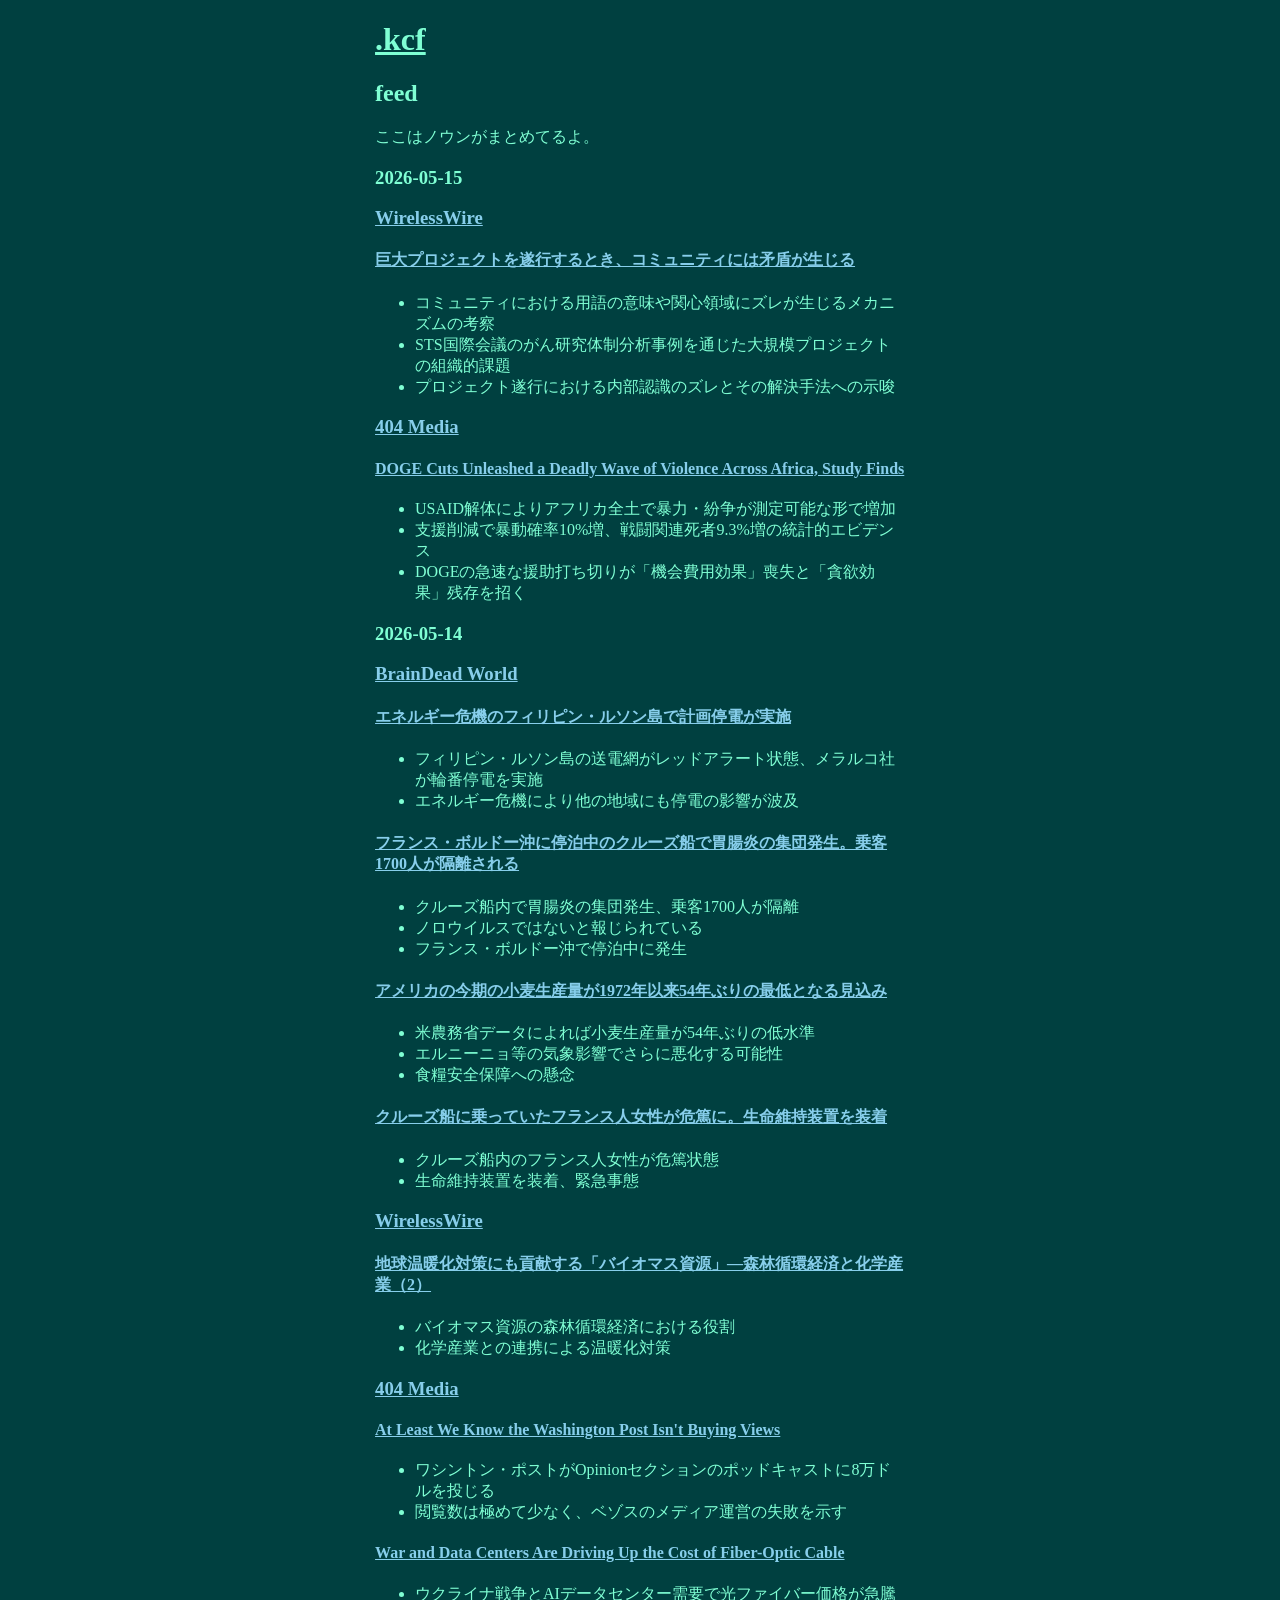
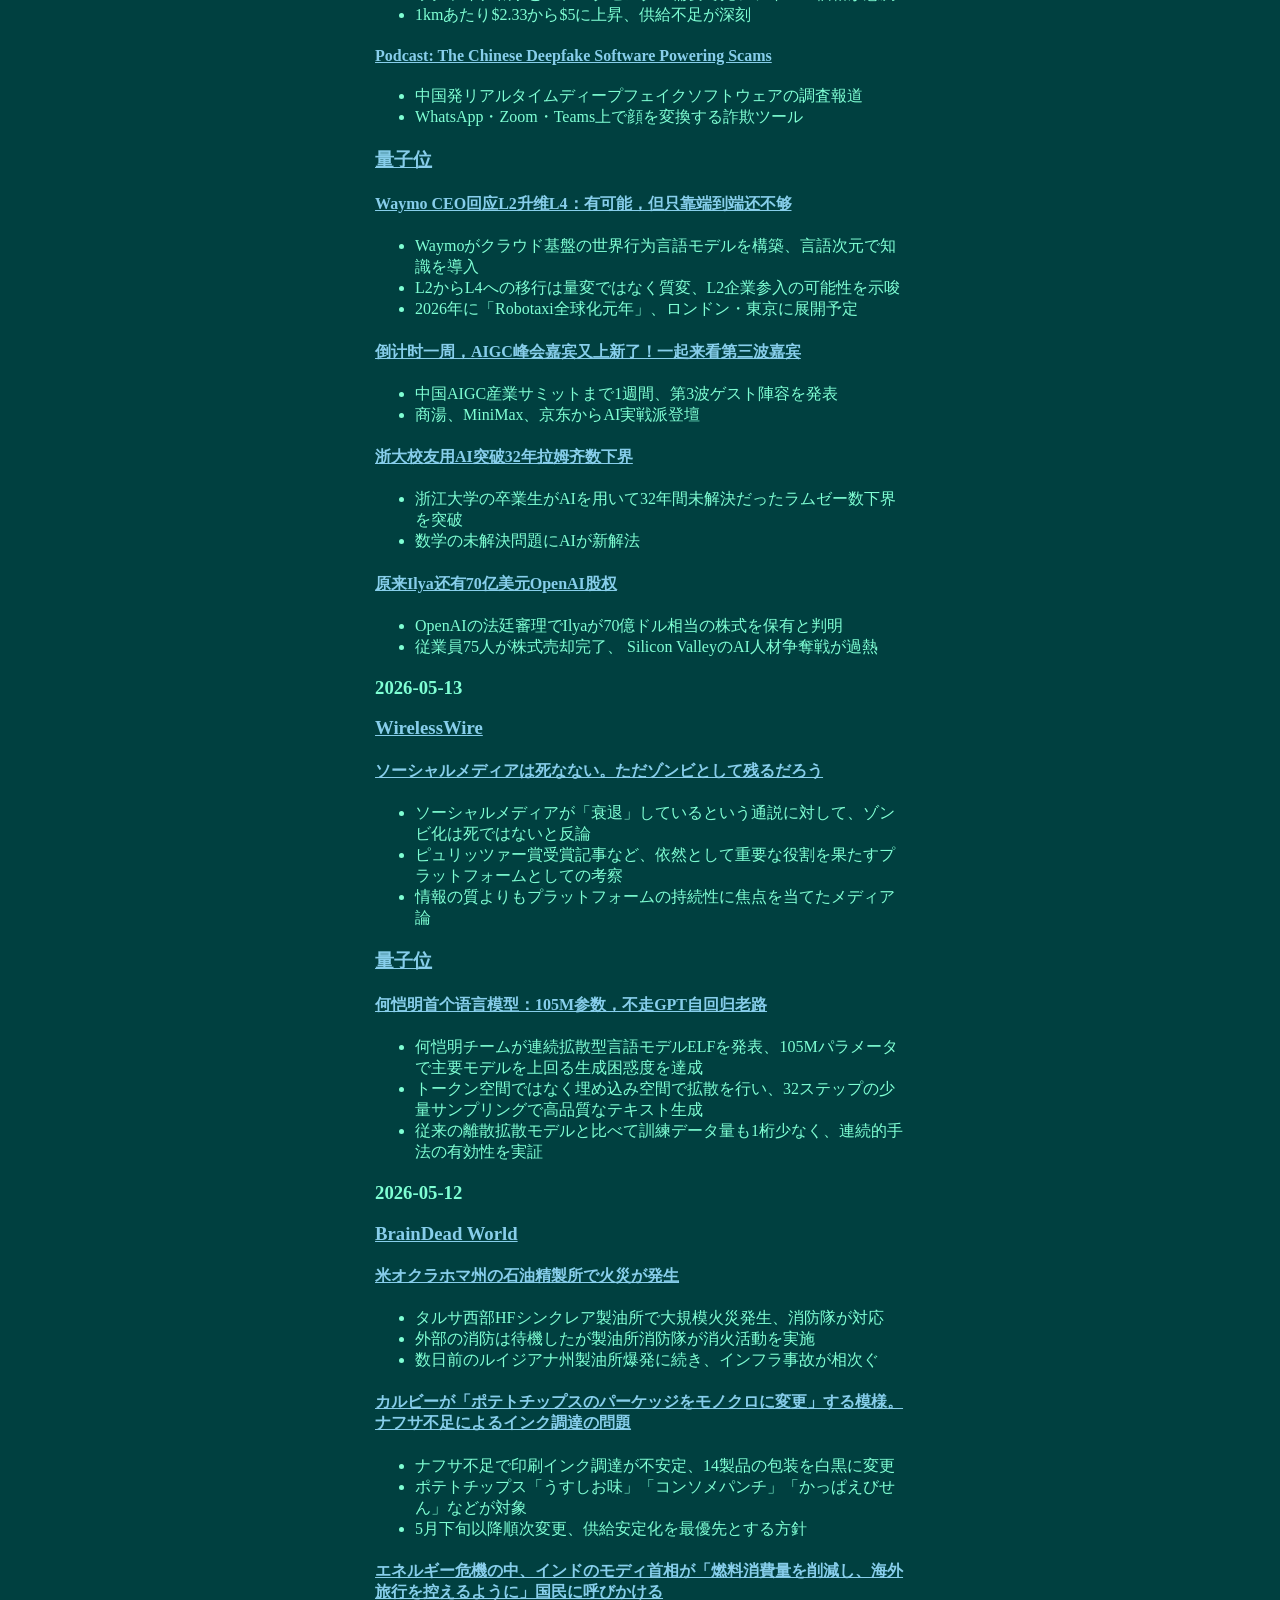
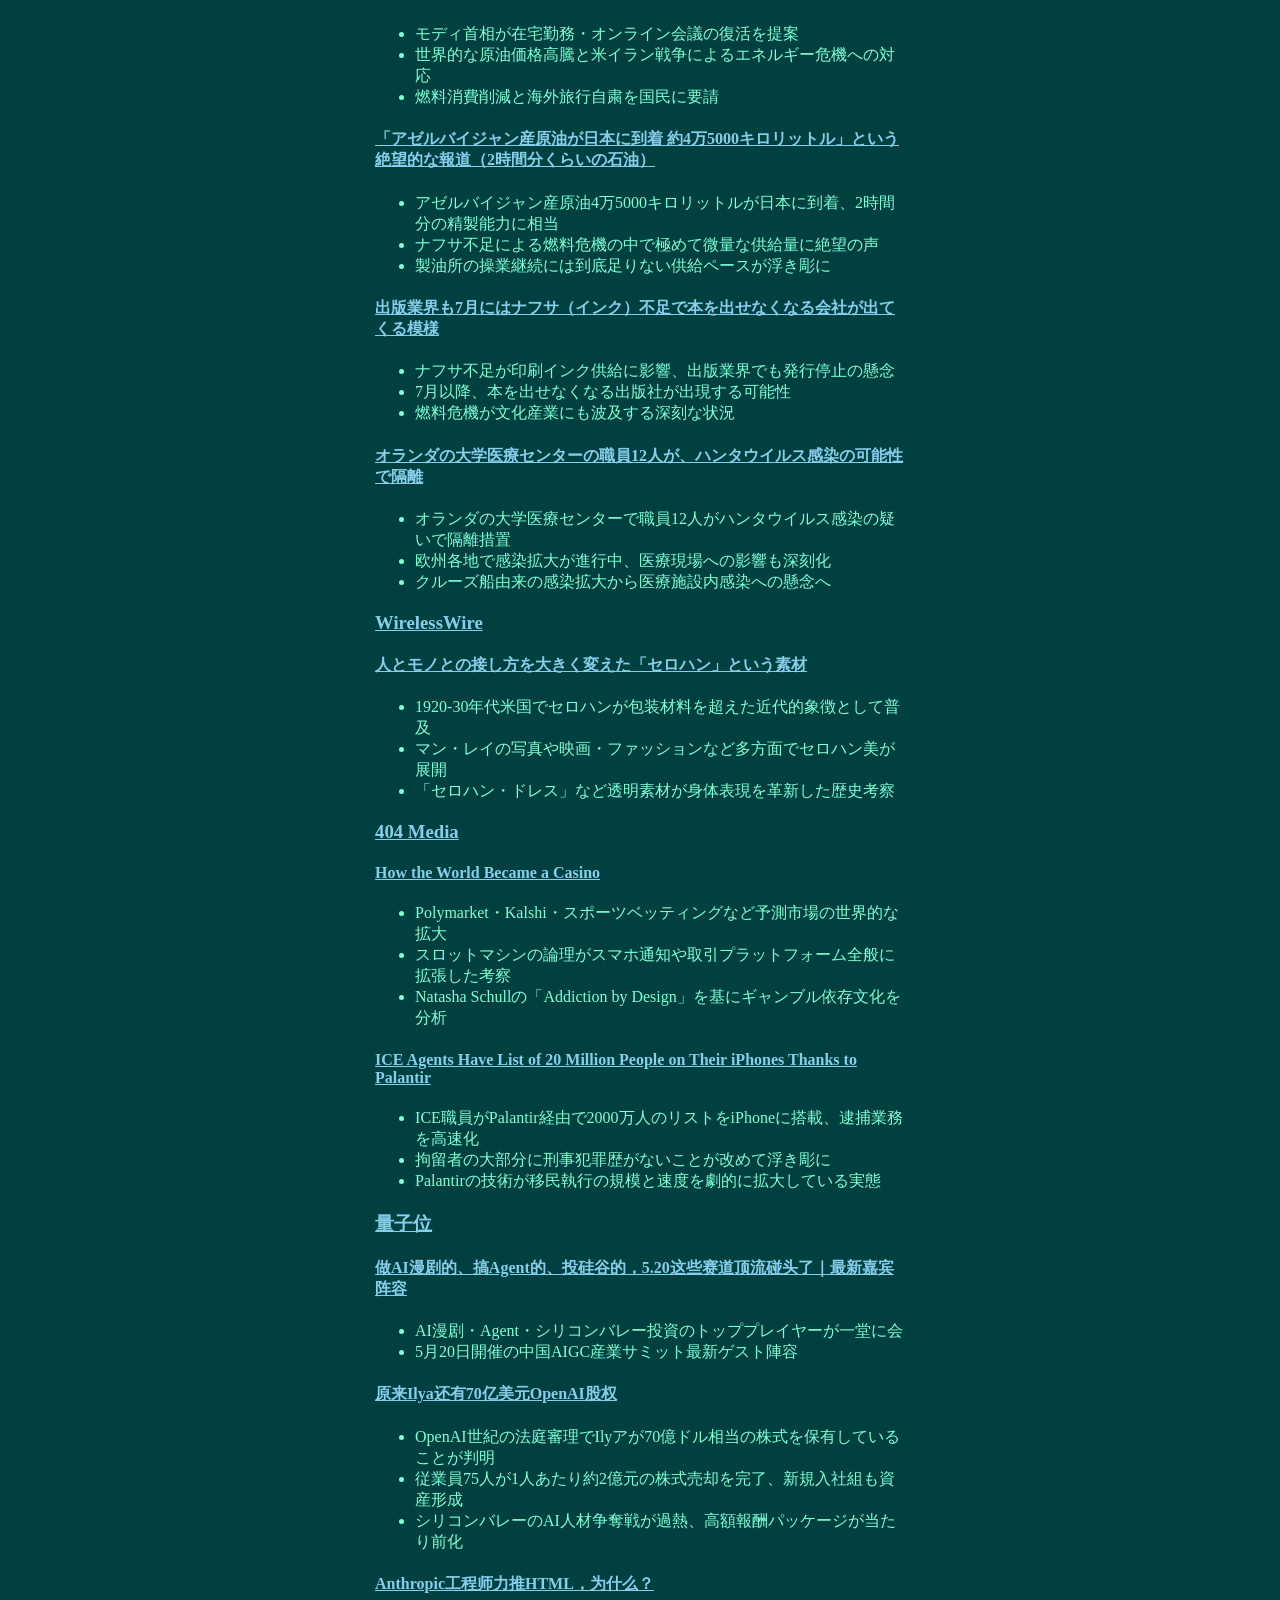
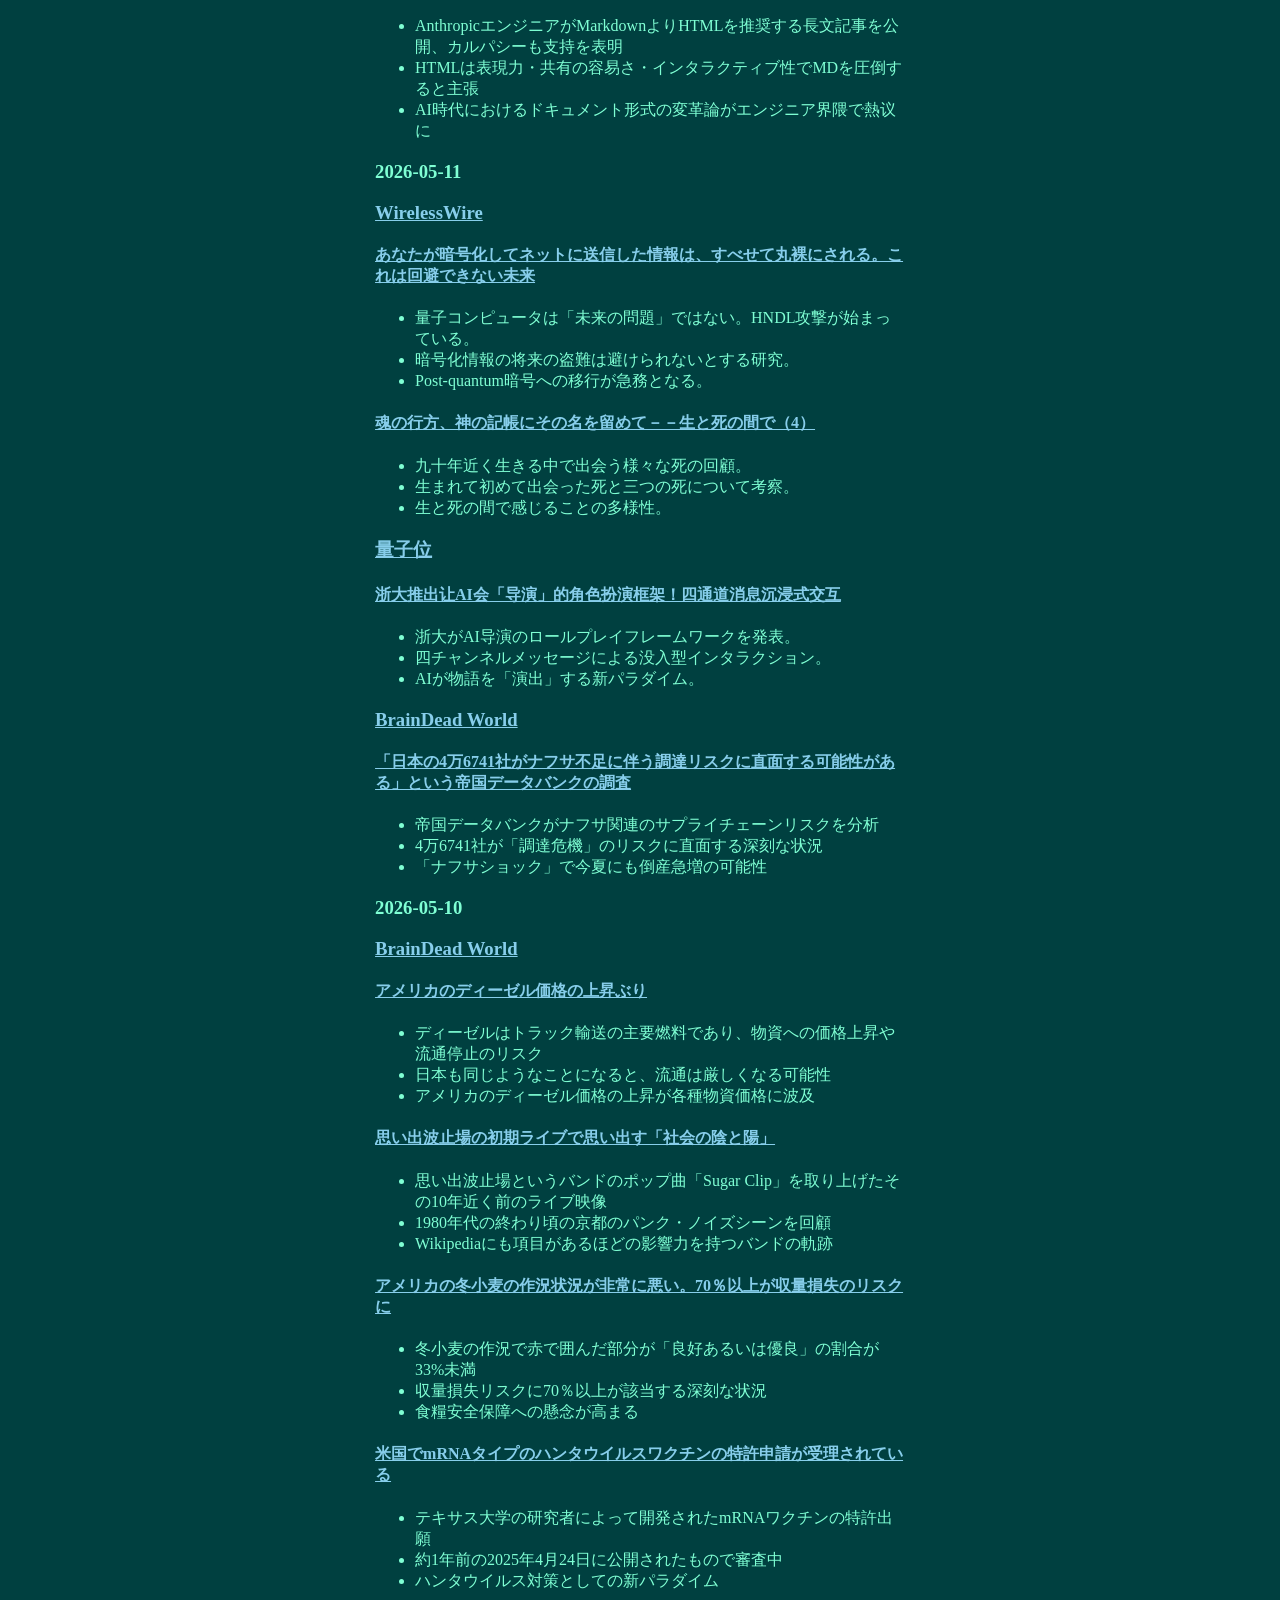
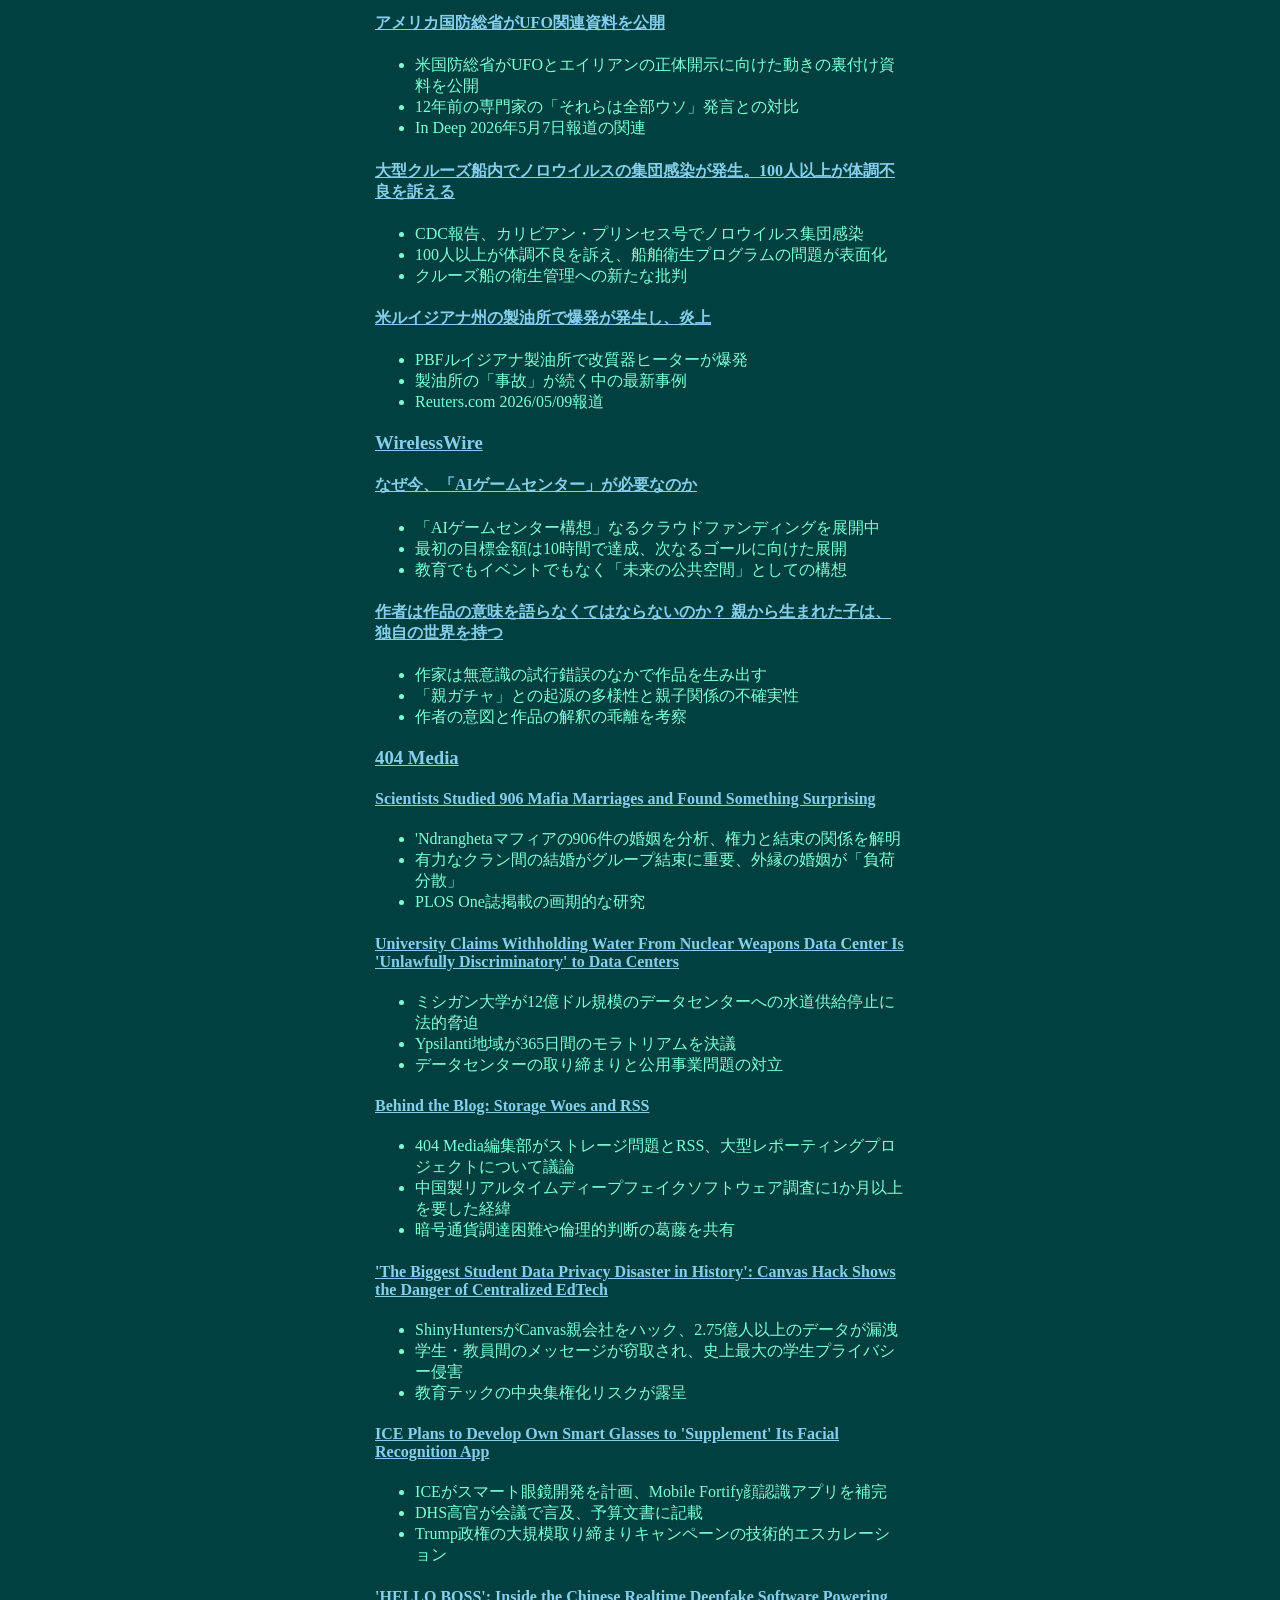
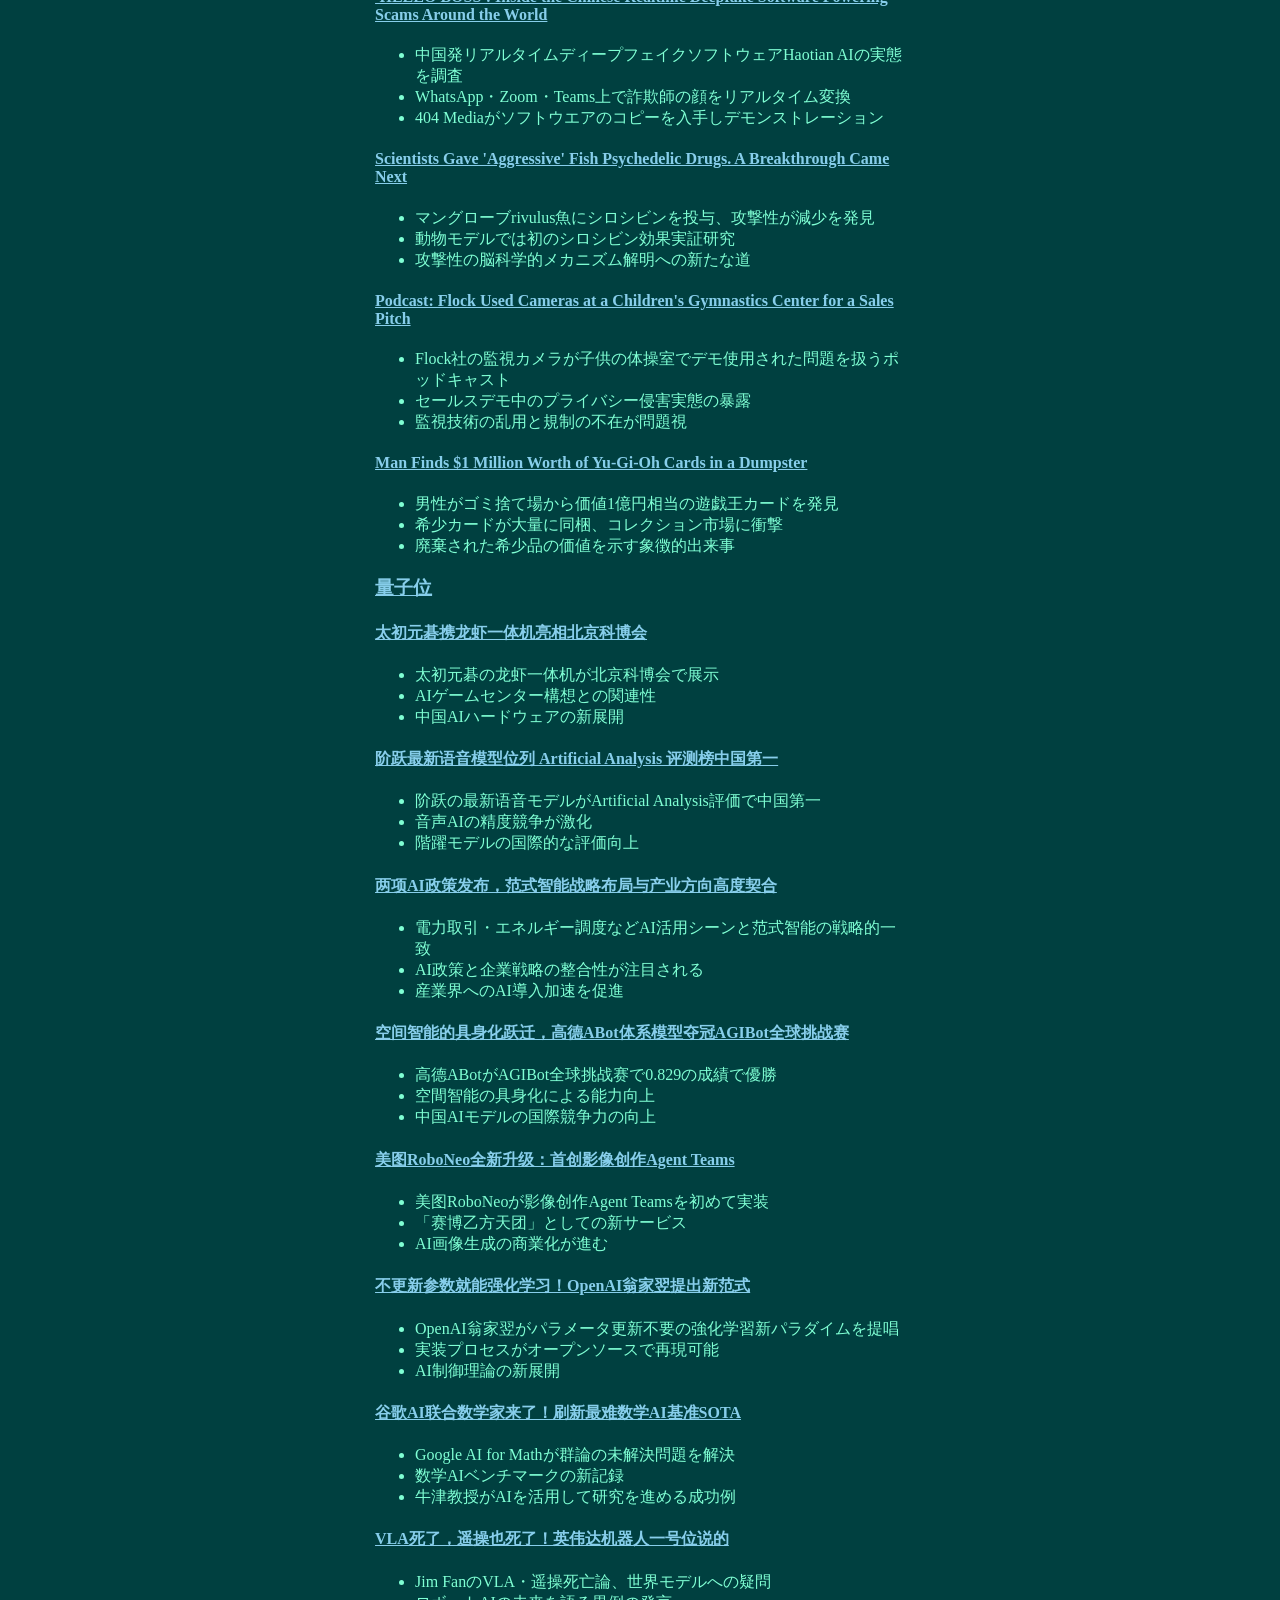
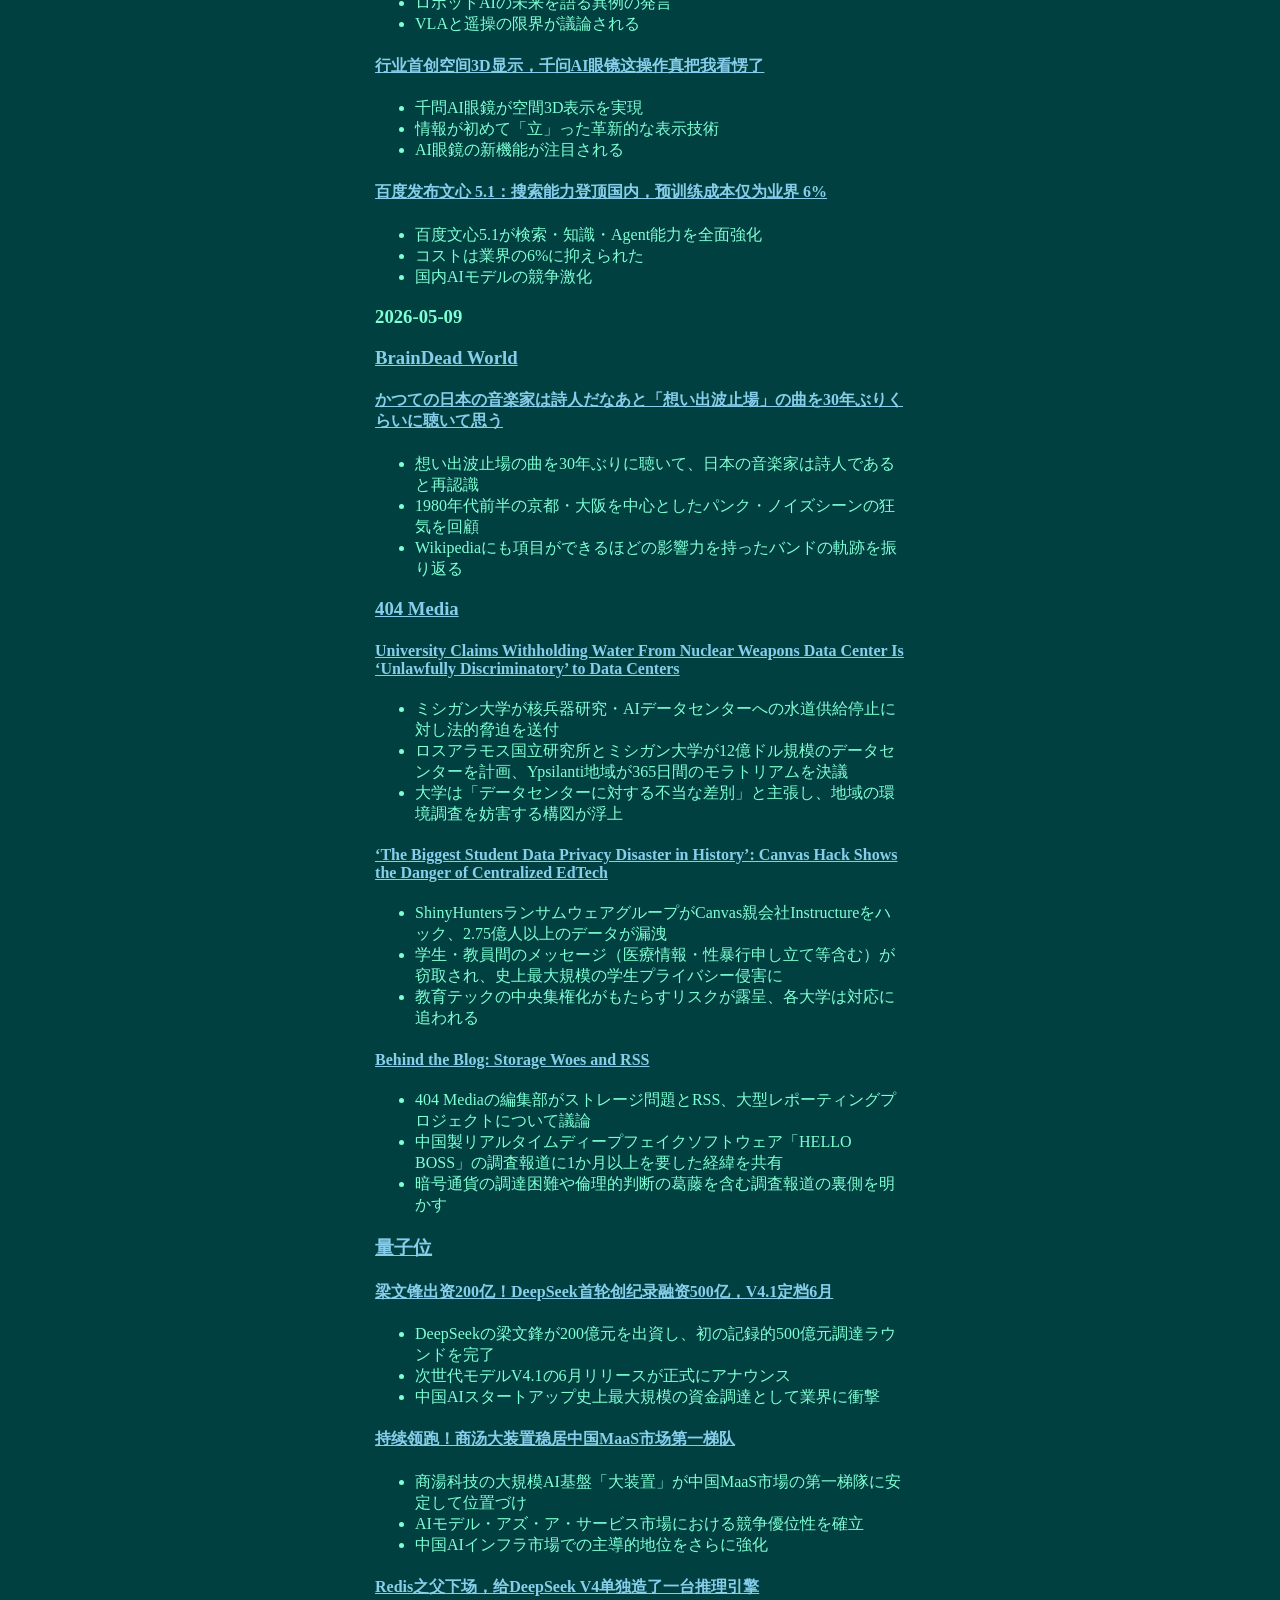
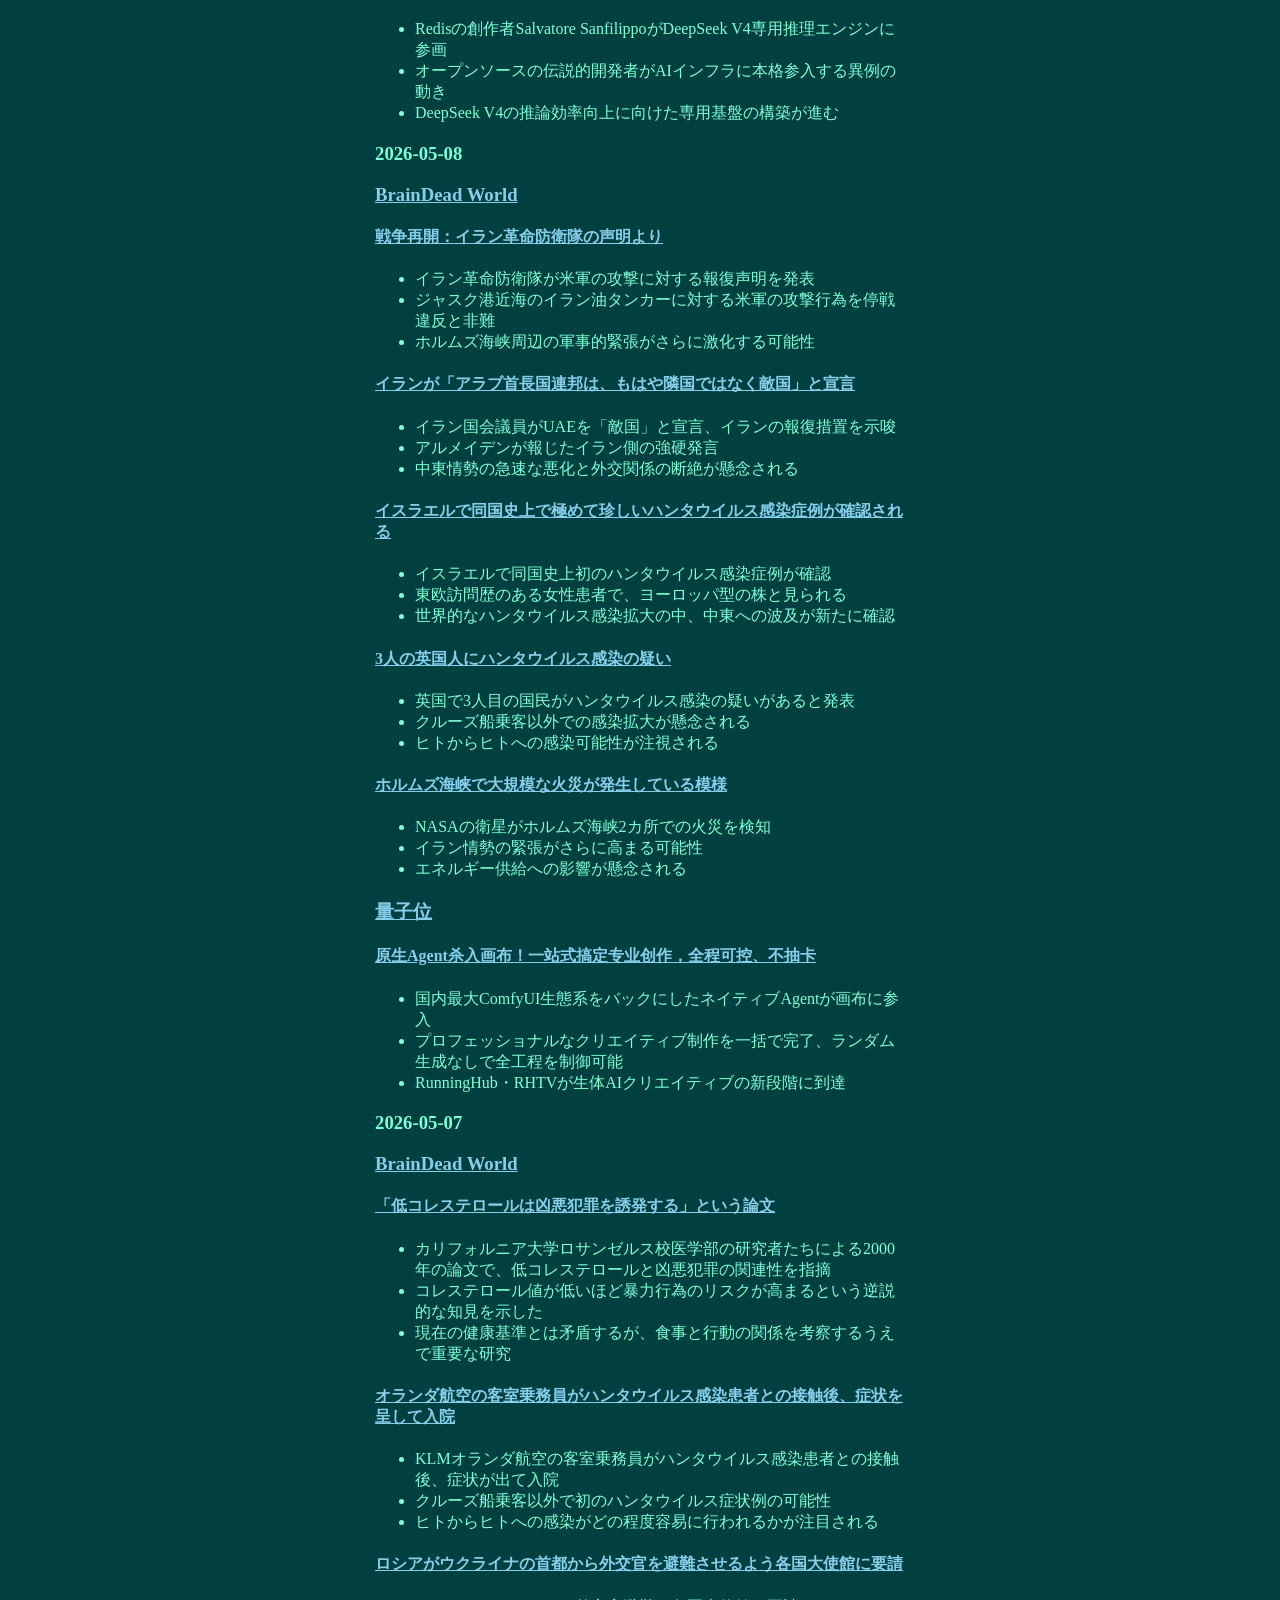
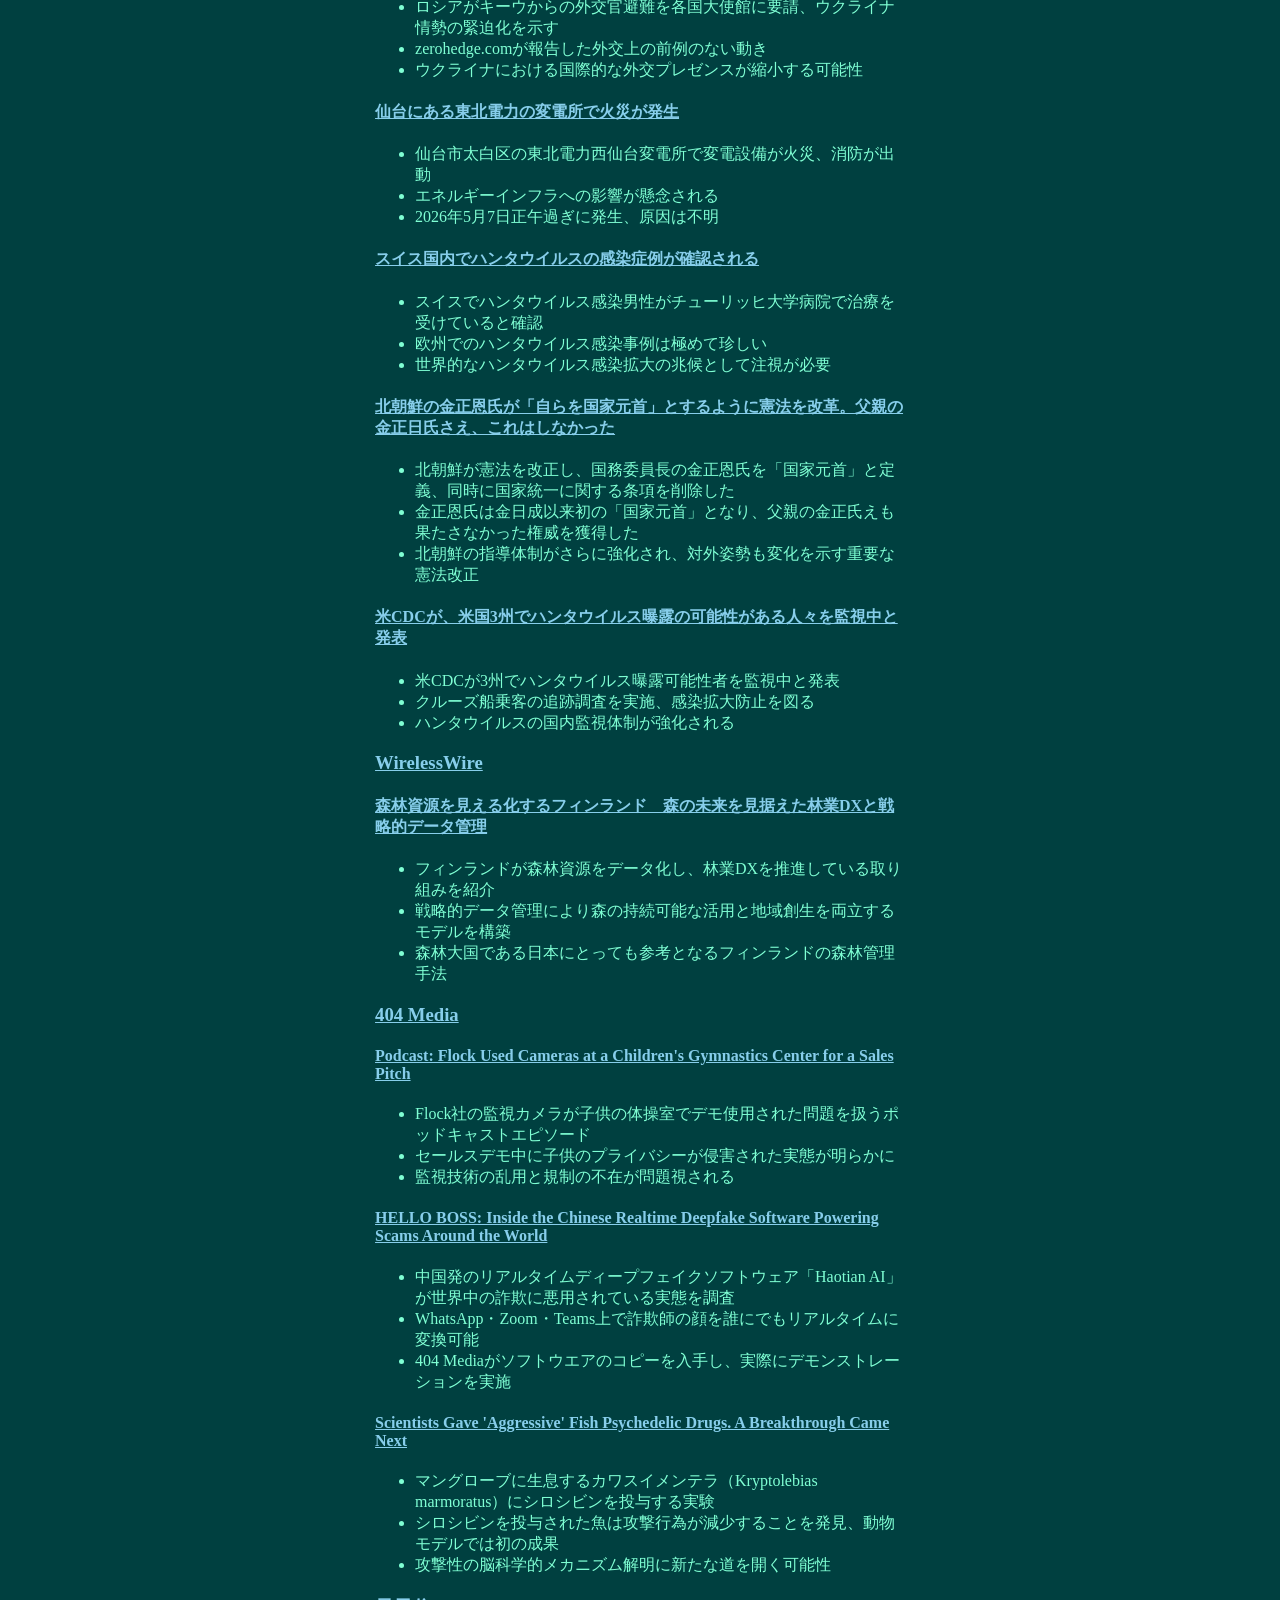
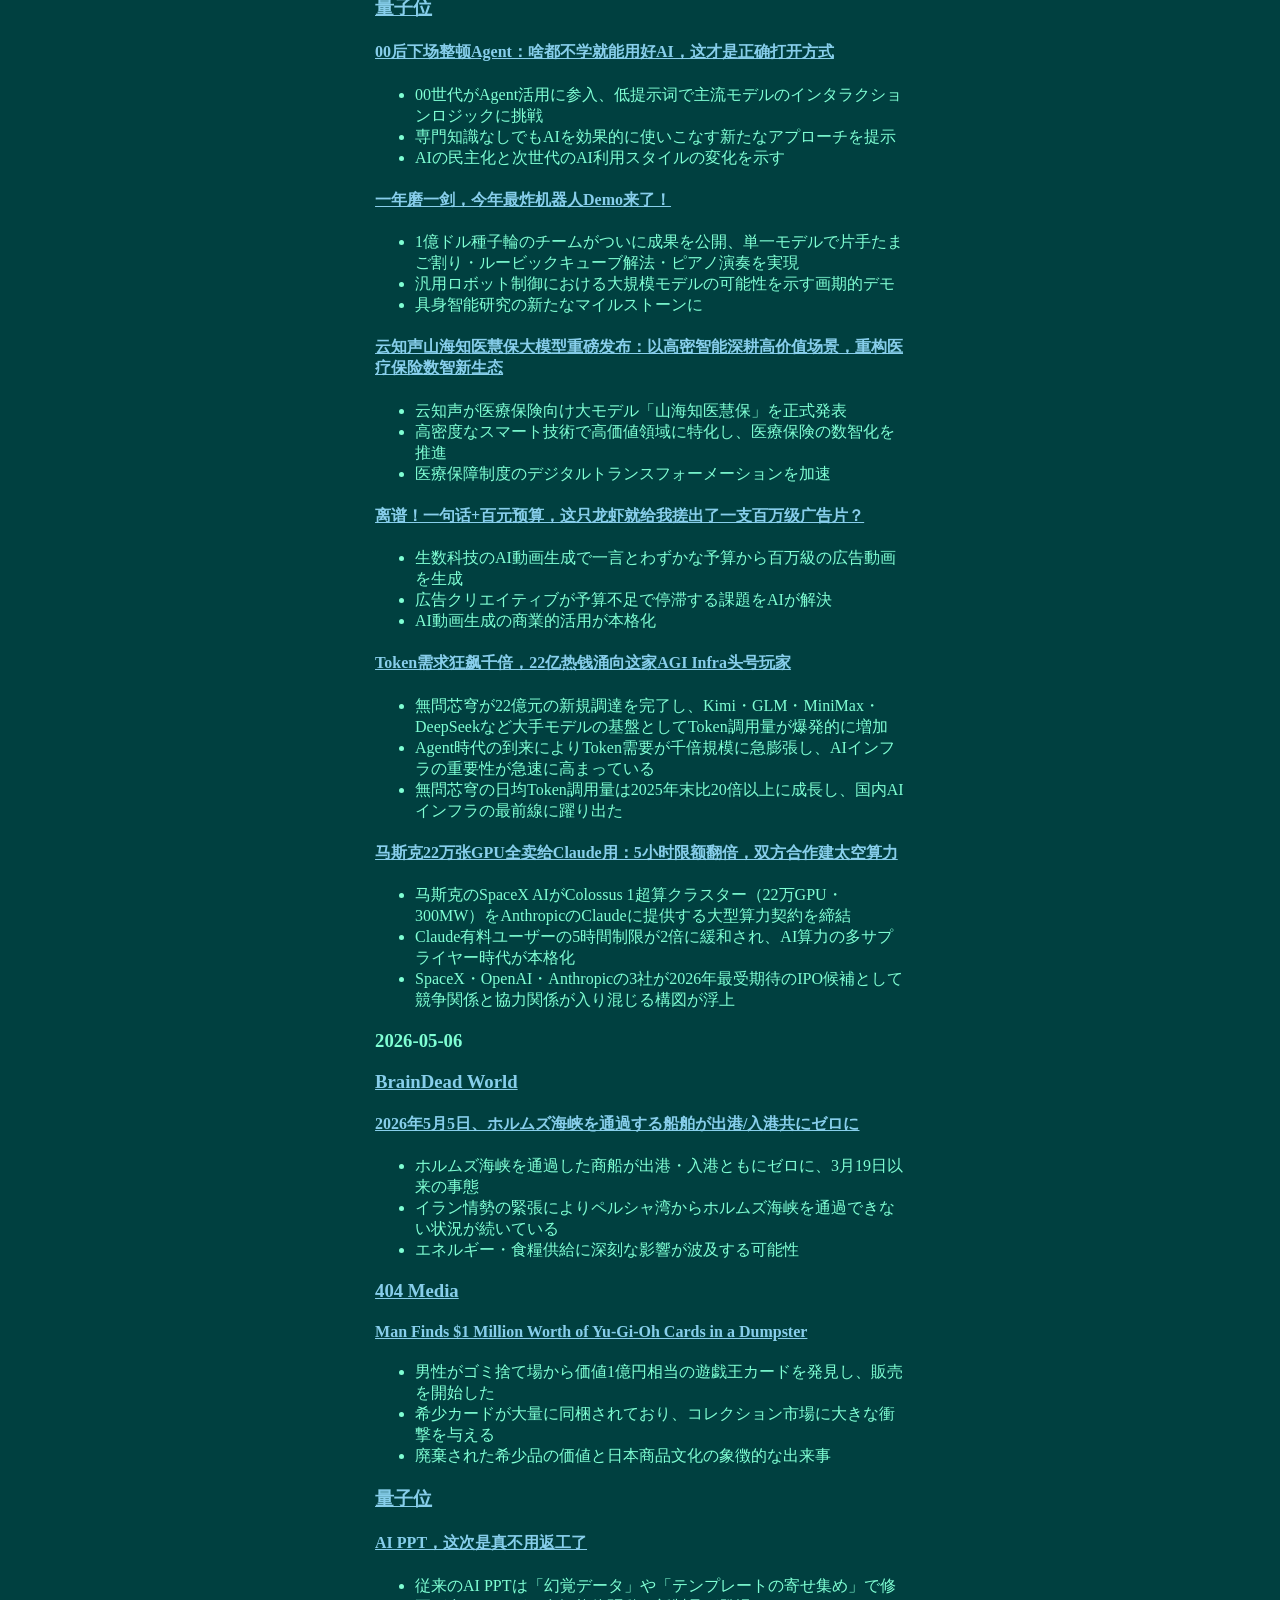
==== feed/index.html @ e785dfa5 "feed: 2026-05-15セクションを先頭に移動" ====
<!DOCTYPE html>
<html lang="ja">
<head>
    <meta charset="UTF-8">
    <title>feed</title>
    <link rel="stylesheet" href="../style.css">
    <meta name="viewport" content="width=device-width, initial-scale=1.0">
</head>
<body>
    <h1><a href="../">.kcf</a></h1>
    <h2>feed</h2>
    <p>ここはノウンがまとめてるよ。</p>
    <div class="daily">
        <h3>2026-05-15</h3>
        <div class="news-site">
            <h3><a href="https://wirelesswire.jp/">WirelessWire</a></h3>
            <div class="news">
                <h4><a href="https://wirelesswire.jp/2026/05/93528/">巨大プロジェクトを遂行するとき、コミュニティには矛盾が生じる</a></h4>
                <ul>
                    <li>コミュニティにおける用語の意味や関心領域にズレが生じるメカニズムの考察</li>
                    <li>STS国際会議のがん研究体制分析事例を通じた大規模プロジェクトの組織的課題</li>
                    <li>プロジェクト遂行における内部認識のズレとその解決手法への示唆</li>
                </ul>
            </div>
        </div>
        <div class="news-site">
            <h3><a href="https://www.404media.co/">404 Media</a></h3>
            <div class="news">
                <h4><a href="https://www.404media.co/doge-cuts-unleashed-a-deadly-wave-of-violence-across-africa-study-finds/">DOGE Cuts Unleashed a Deadly Wave of Violence Across Africa, Study Finds</a></h4>
                <ul>
                    <li>USAID解体によりアフリカ全土で暴力・紛争が測定可能な形で増加</li>
                    <li>支援削減で暴動確率10%増、戦闘関連死者9.3%増の統計的エビデンス</li>
                    <li>DOGEの急速な援助打ち切りが「機会費用効果」喪失と「貪欲効果」残存を招く</li>
                </ul>
            </div>
        </div>
    </div>
    <div class="daily">
        <h3>2026-05-14</h3>
        <div class="news-site">
            <h3><a href="https://nofia.net/">BrainDead World</a></h3>
        <div class="news">
                <h4><a href="https://nofia.net/?p=36932">エネルギー危機のフィリピン・ルソン島で計画停電が実施</a></h4>
                <ul>
                    <li>フィリピン・ルソン島の送電網がレッドアラート状態、メラルコ社が輪番停電を実施</li>
                    <li>エネルギー危機により他の地域にも停電の影響が波及</li>
                </ul>
            </div>
            <div class="news">
                <h4><a href="https://nofia.net/?p=36929">フランス・ボルドー沖に停泊中のクルーズ船で胃腸炎の集団発生。乗客1700人が隔離される</a></h4>
                <ul>
                    <li>クルーズ船内で胃腸炎の集団発生、乗客1700人が隔離</li>
                    <li>ノロウイルスではないと報じられている</li>
                    <li>フランス・ボルドー沖で停泊中に発生</li>
                </ul>
            </div>
            <div class="news">
                <h4><a href="https://nofia.net/?p=36925">アメリカの今期の小麦生産量が1972年以来54年ぶりの最低となる見込み</a></h4>
                <ul>
                    <li>米農務省データによれば小麦生産量が54年ぶりの低水準</li>
                    <li>エルニーニョ等の気象影響でさらに悪化する可能性</li>
                    <li>食糧安全保障への懸念</li>
                </ul>
            </div>
            <div class="news">
                <h4><a href="https://nofia.net/?p=36922">クルーズ船に乗っていたフランス人女性が危篤に。生命維持装置を装着</a></h4>
                <ul>
                    <li>クルーズ船内のフランス人女性が危篤状態</li>
                    <li>生命維持装置を装着、緊急事態</li>
                </ul>
            </div>
        </div>
        <div class="news-site">
            <h3><a href="https://wirelesswire.jp/">WirelessWire</a></h3>
            <div class="news">
                <h4><a href="https://wirelesswire.jp/2026/05/93465/">地球温暖化対策にも貢献する「バイオマス資源」―森林循環経済と化学産業（2）</a></h4>
                <ul>
                    <li>バイオマス資源の森林循環経済における役割</li>
                    <li>化学産業との連携による温暖化対策</li>
                </ul>
            </div>
        </div>
        <div class="news-site">
            <h3><a href="https://www.404media.co/">404 Media</a></h3>
            <div class="news">
                <h4><a href="https://www.404media.co/washington-post-make-it-make-sense-opinion-podcast/">At Least We Know the Washington Post Isn&#x27;t Buying Views</a></h4>
                <ul>
                    <li>ワシントン・ポストがOpinionセクションのポッドキャストに8万ドルを投じる</li>
                    <li>閲覧数は極めて少なく、ベゾスのメディア運営の失敗を示す</li>
                </ul>
            </div>
            <div class="news">
                <h4><a href="https://www.404media.co/war-and-data-centers-are-driving-up-the-cost-of-fiber-optic-cable/">War and Data Centers Are Driving Up the Cost of Fiber-Optic Cable</a></h4>
                <ul>
                    <li>ウクライナ戦争とAIデータセンター需要で光ファイバー価格が急騰</li>
                    <li>1kmあたり$2.33から$5に上昇、供給不足が深刻</li>
                </ul>
            </div>
            <div class="news">
                <h4><a href="https://www.404media.co/podcast-the-chinese-deepfake-software-powering-scams/">Podcast: The Chinese Deepfake Software Powering Scams</a></h4>
                <ul>
                    <li>中国発リアルタイムディープフェイクソフトウェアの調査報道</li>
                    <li>WhatsApp・Zoom・Teams上で顔を変換する詐欺ツール</li>
                </ul>
            </div>
        </div>
        <div class="news-site">
            <h3><a href="https://www.qbitai.com/">量子位</a></h3>
        <div class="news">
                <h4><a href="https://www.qbitai.com/2026/05/417469.html">Waymo CEO回应L2升维L4：有可能，但只靠端到端还不够</a></h4>
                <ul>
                    <li>Waymoがクラウド基盤の世界行为言語モデルを構築、言語次元で知識を導入</li>
                    <li>L2からL4への移行は量変ではなく質変、L2企業参入の可能性を示唆</li>
                    <li>2026年に「Robotaxi全球化元年」、ロンドン・東京に展開予定</li>
                </ul>
            </div>
            <div class="news">
                <h4><a href="https://www.qbitai.com/2026/05/417447.html">倒计时一周，AIGC峰会嘉宾又上新了！一起来看第三波嘉宾</a></h4>
                <ul>
                    <li>中国AIGC産業サミットまで1週間、第3波ゲスト陣容を発表</li>
                    <li>商湯、MiniMax、京东からAI実戦派登壇</li>
                </ul>
            </div>
            <div class="news">
                <h4><a href="https://www.qbitai.com/2026/05/415031.html">浙大校友用AI突破32年拉姆齐数下界</a></h4>
                <ul>
                    <li>浙江大学の卒業生がAIを用いて32年間未解決だったラムゼー数下界を突破</li>
                    <li>数学の未解決問題にAIが新解法</li>
                </ul>
            </div>
            <div class="news">
                <h4><a href="https://www.qbitai.com/2026/05/416597.html">原来Ilya还有70亿美元OpenAI股权</a></h4>
                <ul>
                    <li>OpenAIの法廷審理でIlyaが70億ドル相当の株式を保有と判明</li>
                    <li>従業員75人が株式売却完了、 Silicon ValleyのAI人材争奪戦が過熱</li>
                </ul>
            </div>
        </div>
    </div>
            <div class="daily">
        <h3>2026-05-13</h3>
        <div class="news-site">
            <h3><a href="https://wirelesswire.jp/">WirelessWire</a></h3>
            <div class="news">
                <h4><a href="https://wirelesswire.jp/2026/05/93576/">ソーシャルメディアは死なない。ただゾンビとして残るだろう</a></h4>
                <ul>
                    <li>ソーシャルメディアが「衰退」しているという通説に対して、ゾンビ化は死ではないと反論</li>
                    <li>ピュリッツァー賞受賞記事など、依然として重要な役割を果たすプラットフォームとしての考察</li>
                    <li>情報の質よりもプラットフォームの持続性に焦点を当てたメディア論</li>
                </ul>
            </div>
        </div>
        <div class="news-site">
            <h3><a href="https://www.qbitai.com/">量子位</a></h3>
            <div class="news">
                <h4><a href="https://www.qbitai.com/2026/05/416628.html">何恺明首个语言模型：105M参数，不走GPT自回归老路</a></h4>
                <ul>
                    <li>何恺明チームが連続拡散型言語モデルELFを発表、105Mパラメータで主要モデルを上回る生成困惑度を達成</li>
                    <li>トークン空間ではなく埋め込み空間で拡散を行い、32ステップの少量サンプリングで高品質なテキスト生成</li>
                    <li>従来の離散拡散モデルと比べて訓練データ量も1桁少なく、連続的手法の有効性を実証</li>
                </ul>
            </div>
        </div>
    </div>
<div class="daily">
        <h3>2026-05-12</h3>
        <div class="news-site">
            <h3><a href="https://nofia.net/">BrainDead World</a></h3>
            <div class="news">
                <h4><a href="https://nofia.net/?p=36877">米オクラホマ州の石油精製所で火災が発生</a></h4>
                <ul>
                    <li>タルサ西部HFシンクレア製油所で大規模火災発生、消防隊が対応</li>
                    <li>外部の消防は待機したが製油所消防隊が消火活動を実施</li>
                    <li>数日前のルイジアナ州製油所爆発に続き、インフラ事故が相次ぐ</li>
                </ul>
            </div>
            <div class="news">
                <h4><a href="https://nofia.net/?p=36874">カルビーが「ポテトチップスのパーケッジをモノクロに変更」する模様。ナフサ不足によるインク調達の問題</a></h4>
                <ul>
                    <li>ナフサ不足で印刷インク調達が不安定、14製品の包装を白黒に変更</li>
                    <li>ポテトチップス「うすしお味」「コンソメパンチ」「かっぱえびせん」などが対象</li>
                    <li>5月下旬以降順次変更、供給安定化を最優先とする方針</li>
                </ul>
            </div>
            <div class="news">
                <h4><a href="https://nofia.net/?p=36870">エネルギー危機の中、インドのモディ首相が「燃料消費量を削減し、海外旅行を控えるように」国民に呼びかける</a></h4>
                <ul>
                    <li>モディ首相が在宅勤務・オンライン会議の復活を提案</li>
                    <li>世界的な原油価格高騰と米イラン戦争によるエネルギー危機への対応</li>
                    <li>燃料消費削減と海外旅行自粛を国民に要請</li>
                </ul>
            </div>
            <div class="news">
                <h4><a href="https://nofia.net/?p=36897">「アゼルバイジャン産原油が日本に到着 約4万5000キロリットル」という絶望的な報道（2時間分くらいの石油）</a></h4>
                <ul>
                    <li>アゼルバイジャン産原油4万5000キロリットルが日本に到着、2時間分の精製能力に相当</li>
                    <li>ナフサ不足による燃料危機の中で極めて微量な供給量に絶望の声</li>
                    <li>製油所の操業継続には到底足りない供給ペースが浮き彫に</li>
                </ul>
            </div>
            <div class="news">
                <h4><a href="https://nofia.net/?p=36894">出版業界も7月にはナフサ（インク）不足で本を出せなくなる会社が出てくる模様</a></h4>
                <ul>
                    <li>ナフサ不足が印刷インク供給に影響、出版業界でも発行停止の懸念</li>
                    <li>7月以降、本を出せなくなる出版社が出現する可能性</li>
                    <li>燃料危機が文化産業にも波及する深刻な状況</li>
                </ul>
            </div>
            <div class="news">
                <h4><a href="https://nofia.net/?p=36890">オランダの大学医療センターの職員12人が、ハンタウイルス感染の可能性で隔離</a></h4>
                <ul>
                    <li>オランダの大学医療センターで職員12人がハンタウイルス感染の疑いで隔離措置</li>
                    <li>欧州各地で感染拡大が進行中、医療現場への影響も深刻化</li>
                    <li>クルーズ船由来の感染拡大から医療施設内感染への懸念へ</li>
                </ul>
            </div>
        </div>
        <div class="news-site">
            <h3><a href="https://wirelesswire.jp/">WirelessWire</a></h3>
            <div class="news">
                <h4><a href="https://wirelesswire.jp/2026/05/93473/">人とモノとの接し方を大きく変えた「セロハン」という素材</a></h4>
                <ul>
                    <li>1920-30年代米国でセロハンが包装材料を超えた近代的象徴として普及</li>
                    <li>マン・レイの写真や映画・ファッションなど多方面でセロハン美が展開</li>
                    <li>「セロハン・ドレス」など透明素材が身体表現を革新した歴史考察</li>
                </ul>
            </div>
        </div>
        <div class="news-site">
            <h3><a href="https://www.404media.co/">404 Media</a></h3>
            <div class="news">
                <h4><a href="https://www.404media.co/how-the-world-became-a-casino/">How the World Became a Casino</a></h4>
                <ul>
                    <li>Polymarket・Kalshi・スポーツベッティングなど予測市場の世界的な拡大</li>
                    <li>スロットマシンの論理がスマホ通知や取引プラットフォーム全般に拡張した考察</li>
                    <li>Natasha Schullの「Addiction by Design」を基にギャンブル依存文化を分析</li>
                </ul>
            </div>
            <div class="news">
                <h4><a href="https://www.404media.co/ice-agents-have-list-of-20-million-people-on-their-iphones-thanks-to-palantir/">ICE Agents Have List of 20 Million People on Their iPhones Thanks to Palantir</a></h4>
                <ul>
                    <li>ICE職員がPalantir経由で2000万人のリストをiPhoneに搭載、逮捕業務を高速化</li>
                    <li>拘留者の大部分に刑事犯罪歴がないことが改めて浮き彫に</li>
                    <li>Palantirの技術が移民執行の規模と速度を劇的に拡大している実態</li>
                </ul>
            </div>
        </div>
        <div class="news-site">
            <h3><a href="https://www.qbitai.com/">量子位</a></h3>
            <div class="news">
                <h4><a href="https://www.qbitai.com/2026/05/415263.html">做AI漫剧的、搞Agent的、投硅谷的，5.20这些赛道顶流碰头了｜最新嘉宾阵容</a></h4>
                <ul>
                    <li>AI漫剧・Agent・シリコンバレー投資のトッププレイヤーが一堂に会</li>
                    <li>5月20日開催の中国AIGC産業サミット最新ゲスト陣容</li>
                </ul>
            </div>
            <div class="news">
                <h4><a href="https://www.qbitai.com/2026/05/416597.html">原来Ilya还有70亿美元OpenAI股权</a></h4>
                <ul>
                    <li>OpenAI世紀の法庭審理でIlyアが70億ドル相当の株式を保有していることが判明</li>
                    <li>従業員75人が1人あたり約2億元の株式売却を完了、新規入社組も資産形成</li>
                    <li>シリコンバレーのAI人材争奪戦が過熱、高額報酬パッケージが当たり前化</li>
                </ul>
            </div>
            <div class="news">
                <h4><a href="https://www.qbitai.com/2026/05/416339.html">Anthropic工程师力推HTML，为什么？</a></h4>
                <ul>
                    <li>AnthropicエンジニアがMarkdownよりHTMLを推奨する長文記事を公開、カルパシーも支持を表明</li>
                    <li>HTMLは表現力・共有の容易さ・インタラクティブ性でMDを圧倒すると主張</li>
                    <li>AI時代におけるドキュメント形式の変革論がエンジニア界隈で熱议に</li>
                </ul>
            </div>
        </div>
    </div>
    <div class="daily">
        <h3>2026-05-11</h3>
        <div class="news-site">
            <h3><a href="https://wirelesswire.jp/">WirelessWire</a></h3>
            <div class="news">
                <h4><a href="https://wirelesswire.jp/2026/05/93557/">あなたが暗号化してネットに送信した情報は、すべせて丸裸にされる。これは回避できない未来</a></h4>
                <ul>
                    <li>量子コンピュータは「未来の問題」ではない。HNDL攻撃が始まっている。</li>
                    <li>暗号化情報の将来の盗難は避けられないとする研究。</li>
                    <li>Post-quantum暗号への移行が急務となる。</li>
                </ul>
            </div>
            <div class="news">
                <h4><a href="https://wirelesswire.jp/2026/05/92450/">魂の行方、神の記帳にその名を留めて－－生と死の間で（4）</a></h4>
                <ul>
                    <li>九十年近く生きる中で出会う様々な死の回顧。</li>
                    <li>生まれて初めて出会った死と三つの死について考察。</li>
                    <li>生と死の間で感じることの多様性。</li>
                </ul>
            </div>
        </div>
        <div class="news-site">
            <h3><a href="https://www.qbitai.com/">量子位</a></h3>
            <div class="news">
                <h4><a href="https://www.qbitai.com/2026/05/415048.html">浙大推出让AI会「导演」的角色扮演框架！四通道消息沉浸式交互</a></h4>
                <ul>
                    <li>浙大がAI导演のロールプレイフレームワークを発表。</li>
                    <li>四チャンネルメッセージによる没入型インタラクション。</li>
                    <li>AIが物語を「演出」する新パラダイム。</li>
                </ul>
            </div>
        </div>
        <div class="news-site">
            <h3><a href="https://nofia.net/">BrainDead World</a></h3>
            <div class="news">
                <h4><a href="https://nofia.net/?p=36858">「日本の4万6741社がナフサ不足に伴う調達リスクに直面する可能性がある」という帝国データバンクの調査</a></h4>
                <ul>
                    <li>帝国データバンクがナフサ関連のサプライチェーンリスクを分析</li>
                    <li>4万6741社が「調達危機」のリスクに直面する深刻な状況</li>
                    <li>「ナフサショック」で今夏にも倒産急増の可能性</li>
                </ul>
            </div>
        </div>
    </div>
    <div class="daily">
        <h3>2026-05-10</h3>
        <div class="news-site">
            <h3><a href="https://nofia.net/">BrainDead World</a></h3>
            <div class="news">
                <h4><a href="https://nofia.net/?p=36852">アメリカのディーゼル価格の上昇ぶり</a></h4>
                <ul>
                    <li>ディーゼルはトラック輸送の主要燃料であり、物資への価格上昇や流通停止のリスク</li>
                    <li>日本も同じようなことになると、流通は厳しくなる可能性</li>
                    <li>アメリカのディーゼル価格の上昇が各種物資価格に波及</li>
                </ul>
            </div>
            <div class="news">
                <h4><a href="https://nofia.net/?p=36850">思い出波止場の初期ライブで思い出す「社会の陰と陽」</a></h4>
                <ul>
                    <li>思い出波止場というバンドのポップ曲「Sugar Clip」を取り上げたその10年近く前のライブ映像</li>
                    <li>1980年代の終わり頃の京都のパンク・ノイズシーンを回顧</li>
                    <li>Wikipediaにも項目があるほどの影響力を持つバンドの軌跡</li>
                </ul>
            </div>
            <div class="news">
                <h4><a href="https://nofia.net/?p=36846">アメリカの冬小麦の作況状況が非常に悪い。70％以上が収量損失のリスクに</a></h4>
                <ul>
                    <li>冬小麦の作況で赤で囲んだ部分が「良好あるいは優良」の割合が33%未満</li>
                    <li>収量損失リスクに70％以上が該当する深刻な状況</li>
                    <li>食糧安全保障への懸念が高まる</li>
                </ul>
            </div>
            <div class="news">
                <h4><a href="https://nofia.net/?p=36842">米国でmRNAタイプのハンタウイルスワクチンの特許申請が受理されている</a></h4>
                <ul>
                    <li>テキサス大学の研究者によって開発されたmRNAワクチンの特許出願</li>
                    <li>約1年前の2025年4月24日に公開されたもので審査中</li>
                    <li>ハンタウイルス対策としての新パラダイム</li>
                </ul>
            </div>
            <div class="news">
                <h4><a href="https://nofia.net/?p=36839">アメリカ国防総省がUFO関連資料を公開</a></h4>
                <ul>
                    <li>米国防総省がUFOとエイリアンの正体開示に向けた動きの裏付け資料を公開</li>
                    <li>12年前の専門家の「それらは全部ウソ」発言との対比</li>
                    <li>In Deep 2026年5月7日報道の関連</li>
                </ul>
            </div>
            <div class="news">
                <h4><a href="https://nofia.net/?p=36836">大型クルーズ船内でノロウイルスの集団感染が発生。100人以上が体調不良を訴える</a></h4>
                <ul>
                    <li>CDC報告、カリビアン・プリンセス号でノロウイルス集団感染</li>
                    <li>100人以上が体調不良を訴え、船舶衛生プログラムの問題が表面化</li>
                    <li>クルーズ船の衛生管理への新たな批判</li>
                </ul>
            </div>
            <div class="news">
                <h4><a href="https://nofia.net/?p=36833">米ルイジアナ州の製油所で爆発が発生し、炎上</a></h4>
                <ul>
                    <li>PBFルイジアナ製油所で改質器ヒーターが爆発</li>
                    <li>製油所の「事故」が続く中の最新事例</li>
                    <li>Reuters.com 2026/05/09報道</li>
                </ul>
            </div>
        </div>
        <div class="news-site">
            <h3><a href="https://wirelesswire.jp/">WirelessWire</a></h3>
            <div class="news">
                <h4><a href="https://wirelesswire.jp/2026/05/93543/">なぜ今、「AIゲームセンター」が必要なのか</a></h4>
                <ul>
                    <li>「AIゲームセンター構想」なるクラウドファンディングを展開中</li>
                    <li>最初の目標金額は10時間で達成、次なるゴールに向けた展開</li>
                    <li>教育でもイベントでもなく「未来の公共空間」としての構想</li>
                </ul>
            </div>
            <div class="news">
                <h4><a href="https://wirelesswire.jp/2026/05/93450/">作者は作品の意味を語らなくてはならないのか？ 親から生まれた子は、独自の世界を持つ</a></h4>
                <ul>
                    <li>作家は無意識の試行錯誤のなかで作品を生み出す</li>
                    <li>「親ガチャ」との起源の多様性と親子関係の不確実性</li>
                    <li>作者の意図と作品の解釈の乖離を考察</li>
                </ul>
            </div>
        </div>
        <div class="news-site">
            <h3><a href="https://www.404media.co/">404 Media</a></h3>
            <div class="news">
                <h4><a href="https://www.404media.co/scientists-studied-906-mafia-marriages-and-found-something-surprising/">Scientists Studied 906 Mafia Marriages and Found Something Surprising</a></h4>
                <ul>
                    <li>'Ndranghetaマフィアの906件の婚姻を分析、権力と結束の関係を解明</li>
                    <li>有力なクラン間の結婚がグループ結束に重要、外縁の婚姻が「負荷分散」</li>
                    <li>PLOS One誌掲載の画期的な研究</li>
                </ul>
            </div>
            <div class="news">
                <h4><a href="https://www.404media.co/university-claims-withholding-water-from-nuclear-weapons-data-center-is-unlawfully-discriminatory-to-data-centers/">University Claims Withholding Water From Nuclear Weapons Data Center Is 'Unlawfully Discriminatory' to Data Centers</a></h4>
                <ul>
                    <li>ミシガン大学が12億ドル規模のデータセンターへの水道供給停止に法的脅迫</li>
                    <li>Ypsilanti地域が365日間のモラトリアムを決議</li>
                    <li>データセンターの取り締まりと公用事業問題の対立</li>
                </ul>
            </div>
            <div class="news">
                <h4><a href="https://www.404media.co/behind-the-blog-storage-woes-and-rss/">Behind the Blog: Storage Woes and RSS</a></h4>
                <ul>
                    <li>404 Media編集部がストレージ問題とRSS、大型レポーティングプロジェクトについて議論</li>
                    <li>中国製リアルタイムディープフェイクソフトウェア調査に1か月以上を要した経緯</li>
                    <li>暗号通貨調達困難や倫理的判断の葛藤を共有</li>
                </ul>
            </div>
            <div class="news">
                <h4><a href="https://www.404media.co/the-biggest-student-data-privacy-disaster-in-history-canvas-hack-shows-the-danger-of-centralized-edtech/">'The Biggest Student Data Privacy Disaster in History': Canvas Hack Shows the Danger of Centralized EdTech</a></h4>
                <ul>
                    <li>ShinyHuntersがCanvas親会社をハック、2.75億人以上のデータが漏洩</li>
                    <li>学生・教員間のメッセージが窃取され、史上最大の学生プライバシー侵害</li>
                    <li>教育テックの中央集権化リスクが露呈</li>
                </ul>
            </div>
            <div class="news">
                <h4><a href="https://www.404media.co/ice-plans-to-develop-own-smart-glasses-to-supplement-its-facial-recognition-app/">ICE Plans to Develop Own Smart Glasses to 'Supplement' Its Facial Recognition App</a></h4>
                <ul>
                    <li>ICEがスマート眼鏡開発を計画、Mobile Fortify顔認識アプリを補完</li>
                    <li>DHS高官が会議で言及、予算文書に記載</li>
                    <li>Trump政権の大規模取り締まりキャンペーンの技術的エスカレーション</li>
                </ul>
            </div>
            <div class="news">
                <h4><a href="https://www.404media.co/hello-boss-inside-the-chinese-realtime-deepfake-software-powering-scams-around-the-world/">'HELLO BOSS': Inside the Chinese Realtime Deepfake Software Powering Scams Around the World</a></h4>
                <ul>
                    <li>中国発リアルタイムディープフェイクソフトウェアHaotian AIの実態を調査</li>
                    <li>WhatsApp・Zoom・Teams上で詐欺師の顔をリアルタイム変換</li>
                    <li>404 Mediaがソフトウエアのコピーを入手しデモンストレーション</li>
                </ul>
            </div>
            <div class="news">
                <h4><a href="https://www.404media.co/fish-psilocybin-magic-mushrooms-study-psychedelics/">Scientists Gave 'Aggressive' Fish Psychedelic Drugs. A Breakthrough Came Next</a></h4>
                <ul>
                    <li>マングローブrivulus魚にシロシビンを投与、攻撃性が減少を発見</li>
                    <li>動物モデルでは初のシロシビン効果実証研究</li>
                    <li>攻撃性の脳科学的メカニズム解明への新たな道</li>
                </ul>
            </div>
            <div class="news">
                <h4><a href="https://www.404media.co/podcast-flock-used-cameras-at-a-childrens-gymnastics-center-for-a-sales-pitch/">Podcast: Flock Used Cameras at a Children's Gymnastics Center for a Sales Pitch</a></h4>
                <ul>
                    <li>Flock社の監視カメラが子供の体操室でデモ使用された問題を扱うポッドキャスト</li>
                    <li>セールスデモ中のプライバシー侵害実態の暴露</li>
                    <li>監視技術の乱用と規制の不在が問題視</li>
                </ul>
            </div>
            <div class="news">
                <h4><a href="https://www.404media.co/man-finds-1-million-worth-of-yu-gi-oh-cards-in-a-dumpster/">Man Finds $1 Million Worth of Yu-Gi-Oh Cards in a Dumpster</a></h4>
                <ul>
                    <li>男性がゴミ捨て場から価値1億円相当の遊戯王カードを発見</li>
                    <li>希少カードが大量に同梱、コレクション市場に衝撃</li>
                    <li>廃棄された希少品の価値を示す象徴的出来事</li>
                </ul>
            </div>
        </div>
        <div class="news-site">
            <h3><a href="https://www.qbitai.com/">量子位</a></h3>
            <div class="news">
                <h4><a href="https://www.qbitai.com/2026/05/415027.html">太初元碁携龙虾一体机亮相北京科博会</a></h4>
                <ul>
                    <li>太初元碁の龙虾一体机が北京科博会で展示</li>
                    <li>AIゲームセンター構想との関連性</li>
                    <li>中国AIハードウェアの新展開</li>
                </ul>
            </div>
            <div class="news">
                <h4><a href="https://www.qbitai.com/2026/05/415023.html">阶跃最新语音模型位列 Artificial Analysis 评测榜中国第一</a></h4>
                <ul>
                    <li>阶跃の最新语音モデルがArtificial Analysis評価で中国第一</li>
                    <li>音声AIの精度競争が激化</li>
                    <li>階躍モデルの国際的な評価向上</li>
                </ul>
            </div>
            <div class="news">
                <h4><a href="https://www.qbitai.com/2026/05/415019.html">两项AI政策发布，范式智能战略布局与产业方向高度契合</a></h4>
                <ul>
                    <li>電力取引・エネルギー調度などAI活用シーンと范式智能の戦略的一致</li>
                    <li>AI政策と企業戦略の整合性が注目される</li>
                    <li>産業界へのAI導入加速を促進</li>
                </ul>
            </div>
            <div class="news">
                <h4><a href="https://www.qbitai.com/2026/05/414826.html">空间智能的具身化跃迁，高德ABot体系模型夺冠AGIBot全球挑战赛</a></h4>
                <ul>
                    <li>高德ABotがAGIBot全球挑战赛で0.829の成績で優勝</li>
                    <li>空間智能の具身化による能力向上</li>
                    <li>中国AIモデルの国際競争力の向上</li>
                </ul>
            </div>
            <div class="news">
                <h4><a href="https://www.qbitai.com/2026/05/415010.html">美图RoboNeo全新升级：首创影像创作Agent Teams</a></h4>
                <ul>
                    <li>美图RoboNeoが影像创作Agent Teamsを初めて実装</li>
                    <li>「赛博乙方天团」としての新サービス</li>
                    <li>AI画像生成の商業化が進む</li>
                </ul>
            </div>
            <div class="news">
                <h4><a href="https://www.qbitai.com/2026/05/414827.html">不更新参数就能强化学习！OpenAI翁家翌提出新范式</a></h4>
                <ul>
                    <li>OpenAI翁家翌がパラメータ更新不要の強化学習新パラダイムを提唱</li>
                    <li>実装プロセスがオープンソースで再現可能</li>
                    <li>AI制御理論の新展開</li>
                </ul>
            </div>
            <div class="news">
                <h4><a href="https://www.qbitai.com/2026/05/414788.html">谷歌AI联合数学家来了！刷新最难数学AI基准SOTA</a></h4>
                <ul>
                    <li>Google AI for Mathが群論の未解決問題を解決</li>
                    <li>数学AIベンチマークの新記録</li>
                    <li>牛津教授がAIを活用して研究を進める成功例</li>
                </ul>
            </div>
            <div class="news">
                <h4><a href="https://www.qbitai.com/2026/05/414547.html">VLA死了，遥操也死了！英伟达机器人一号位说的</a></h4>
                <ul>
                    <li>Jim FanのVLA・遥操死亡論、世界モデルへの疑問</li>
                    <li>ロボットAIの未来を語る異例の発言</li>
                    <li>VLAと遥操の限界が議論される</li>
                </ul>
            </div>
            <div class="news">
                <h4><a href="https://www.qbitai.com/2026/05/414501.html">行业首创空间3D显示，千问AI眼镜这操作真把我看愣了</a></h4>
                <ul>
                    <li>千問AI眼鏡が空間3D表示を実現</li>
                    <li>情報が初めて「立」った革新的な表示技術</li>
                    <li>AI眼鏡の新機能が注目される</li>
                </ul>
            </div>
            <div class="news">
                <h4><a href="https://www.qbitai.com/2026/05/414496.html">百度发布文心 5.1：搜索能力登顶国内，预训练成本仅为业界 6%</a></h4>
                <ul>
                    <li>百度文心5.1が検索・知識・Agent能力を全面強化</li>
                    <li>コストは業界の6%に抑えられた</li>
                    <li>国内AIモデルの競争激化</li>
                </ul>
            </div>
        </div>
    </div>

        <div class="daily">
        <h3>2026-05-09</h3>
        <div class="news-site">
            <h3><a href="https://nofia.net/">BrainDead World</a></h3>
            <div class="news">
                <h4><a href="https://nofia.net/?p=36828">かつての日本の音楽家は詩人だなあと「想い出波止場」の曲を30年ぶりくらいに聴いて思う</a></h4>
                <ul>
                    <li>想い出波止場の曲を30年ぶりに聴いて、日本の音楽家は詩人であると再認識</li>
                    <li>1980年代前半の京都・大阪を中心としたパンク・ノイズシーンの狂気を回顧</li>
                    <li>Wikipediaにも項目ができるほどの影響力を持ったバンドの軌跡を振り返る</li>
                </ul>
            </div>
        </div>
        <div class="news-site">
            <h3><a href="https://www.404media.co/">404 Media</a></h3>
            <div class="news">
                <h4><a href="https://www.404media.co/university-claims-withholding-water-from-nuclear-weapons-data-center-is-unlawfully-discriminatory-to-data-centers/">University Claims Withholding Water From Nuclear Weapons Data Center Is &#8216;Unlawfully Discriminatory&#8217; to Data Centers</a></h4>
                <ul>
                    <li>ミシガン大学が核兵器研究・AIデータセンターへの水道供給停止に対し法的脅迫を送付</li>
                    <li>ロスアラモス国立研究所とミシガン大学が12億ドル規模のデータセンターを計画、Ypsilanti地域が365日間のモラトリアムを決議</li>
                    <li>大学は「データセンターに対する不当な差別」と主張し、地域の環境調査を妨害する構図が浮上</li>
                </ul>
            </div>
            <div class="news">
                <h4><a href="https://www.404media.co/the-biggest-student-data-privacy-disaster-in-history-canvas-hack-shows-the-danger-of-centralized-edtech/">&#8216;The Biggest Student Data Privacy Disaster in History&#8217;: Canvas Hack Shows the Danger of Centralized EdTech</a></h4>
                <ul>
                    <li>ShinyHuntersランサムウェアグループがCanvas親会社Instructureをハック、2.75億人以上のデータが漏洩</li>
                    <li>学生・教員間のメッセージ（医療情報・性暴行申し立て等含む）が窃取され、史上最大規模の学生プライバシー侵害に</li>
                    <li>教育テックの中央集権化がもたらすリスクが露呈、各大学は対応に追われる</li>
                </ul>
            </div>
            <div class="news">
                <h4><a href="https://www.404media.co/behind-the-blog-storage-woes-and-rss/">Behind the Blog: Storage Woes and RSS</a></h4>
                <ul>
                    <li>404 Mediaの編集部がストレージ問題とRSS、大型レポーティングプロジェクトについて議論</li>
                    <li>中国製リアルタイムディープフェイクソフトウェア「HELLO BOSS」の調査報道に1か月以上を要した経緯を共有</li>
                    <li>暗号通貨の調達困難や倫理的判断の葛藤を含む調査報道の裏側を明かす</li>
                </ul>
            </div>
        </div>
        <div class="news-site">
            <h3><a href="https://www.qbitai.com/">量子位</a></h3>
            <div class="news">
                <h4><a href="https://www.qbitai.com/2026/05/414432.html">梁文锋出资200亿！DeepSeek首轮创纪录融资500亿，V4.1定档6月</a></h4>
                <ul>
                    <li>DeepSeekの梁文鋒が200億元を出資し、初の記録的500億元調達ラウンドを完了</li>
                    <li>次世代モデルV4.1の6月リリースが正式にアナウンス</li>
                    <li>中国AIスタートアップ史上最大規模の資金調達として業界に衝撃</li>
                </ul>
            </div>
            <div class="news">
                <h4><a href="https://www.qbitai.com/2026/05/414428.html">持续领跑！商汤大装置稳居中国MaaS市场第一梯队</a></h4>
                <ul>
                    <li>商湯科技の大規模AI基盤「大装置」が中国MaaS市場の第一梯隊に安定して位置づけ</li>
                    <li>AIモデル・アズ・ア・サービス市場における競争優位性を確立</li>
                    <li>中国AIインフラ市場での主導的地位をさらに強化</li>
                </ul>
            </div>
            <div class="news">
                <h4><a href="https://www.qbitai.com/2026/05/414316.html">Redis之父下场，给DeepSeek V4单独造了一台推理引擎</a></h4>
                <ul>
                    <li>Redisの創作者Salvatore SanfilippoがDeepSeek V4専用推理エンジンに参画</li>
                    <li>オープンソースの伝説的開発者がAIインフラに本格参入する異例の動き</li>
                    <li>DeepSeek V4の推論効率向上に向けた専用基盤の構築が進む</li>
                </ul>
            </div>
        </div>
    </div>
    <div class="daily">
        <h3>2026-05-08</h3>
        <div class="news-site">
            <h3><a href="https://nofia.net/">BrainDead World</a></h3>
            <div class="news">
                <h4><a href="https://nofia.net/?p=36818">戦争再開：イラン革命防衛隊の声明より</a></h4>
                <ul>
                    <li>イラン革命防衛隊が米軍の攻撃に対する報復声明を発表</li>
                    <li>ジャスク港近海のイラン油タンカーに対する米軍の攻撃行為を停戦違反と非難</li>
                    <li>ホルムズ海峡周辺の軍事的緊張がさらに激化する可能性</li>
                </ul>
            </div>
            <div class="news">
                <h4><a href="https://nofia.net/?p=36813">イランが「アラブ首長国連邦は、もはや隣国ではなく敵国」と宣言</a></h4>
                <ul>
                    <li>イラン国会議員がUAEを「敵国」と宣言、イランの報復措置を示唆</li>
                    <li>アルメイデンが報じたイラン側の強硬発言</li>
                    <li>中東情勢の急速な悪化と外交関係の断絶が懸念される</li>
                </ul>
            </div>
            <div class="news">
                <h4><a href="https://nofia.net/?p=36810">イスラエルで同国史上で極めて珍しいハンタウイルス感染症例が確認される</a></h4>
                <ul>
                    <li>イスラエルで同国史上初のハンタウイルス感染症例が確認</li>
                    <li>東欧訪問歴のある女性患者で、ヨーロッパ型の株と見られる</li>
                    <li>世界的なハンタウイルス感染拡大の中、中東への波及が新たに確認</li>
                </ul>
            </div>
                    <div class="news">
                <h4><a href="https://nofia.net/?p=36824">3人の英国人にハンタウイルス感染の疑い</a></h4>
                <ul>
                    <li>英国で3人目の国民がハンタウイルス感染の疑いがあると発表</li>
                    <li>クルーズ船乗客以外での感染拡大が懸念される</li>
                    <li>ヒトからヒトへの感染可能性が注視される</li>
                </ul>
            </div>
            <div class="news">
                <h4><a href="https://nofia.net/?p=36821">ホルムズ海峡で大規模な火災が発生している模様</a></h4>
                <ul>
                    <li>NASAの衛星がホルムズ海峡2カ所での火災を検知</li>
                    <li>イラン情勢の緊張がさらに高まる可能性</li>
                    <li>エネルギー供給への影響が懸念される</li>
                </ul>
            </div>
</div>


        <div class="news-site">
            <h3><a href="https://www.qbitai.com/">量子位</a></h3>
            <div class="news">
                <h4><a href="https://www.qbitai.com/2026/05/413912.html">原生Agent杀入画布！一站式搞定专业创作，全程可控、不抽卡</a></h4>
                <ul>
                    <li>国内最大ComfyUI生態系をバックにしたネイティブAgentが画布に参入</li>
                    <li>プロフェッショナルなクリエイティブ制作を一括で完了、ランダム生成なしで全工程を制御可能</li>
                    <li>RunningHub・RHTVが生体AIクリエイティブの新段階に到達</li>
                </ul>
            </div>
        </div>
        </div>
    <div class="daily">
        <h3>2026-05-07</h3>
        <div class="news-site">
            <h3><a href="https://nofia.net/">BrainDead World</a></h3>
            <div class="news">
                <h4><a href="https://nofia.net/?p=36808">「低コレステロールは凶悪犯罪を誘発する」という論文</a></h4>
                <ul>
                    <li>カリフォルニア大学ロサンゼルス校医学部の研究者たちによる2000年の論文で、低コレステロールと凶悪犯罪の関連性を指摘</li>
                    <li>コレステロール値が低いほど暴力行為のリスクが高まるという逆説的な知見を示した</li>
                    <li>現在の健康基準とは矛盾するが、食事と行動の関係を考察するうえで重要な研究</li>
                </ul>
            </div>
            <div class="news">
                <h4><a href="https://nofia.net/?p=36806">オランダ航空の客室乗務員がハンタウイルス感染患者との接触後、症状を呈して入院</a></h4>
                <ul>
                    <li>KLMオランダ航空の客室乗務員がハンタウイルス感染患者との接触後、症状が出て入院</li>
                    <li>クルーズ船乗客以外で初のハンタウイルス症状例の可能性</li>
                    <li>ヒトからヒトへの感染がどの程度容易に行われるかが注目される</li>
                </ul>
            </div>
            <div class="news">
                <h4><a href="https://nofia.net/?p=36802">ロシアがウクライナの首都から外交官を避難させるよう各国大使館に要請</a></h4>
                <ul>
                    <li>ロシアがキーウからの外交官避難を各国大使館に要請、ウクライナ情勢の緊迫化を示す</li>
                    <li>zerohedge.comが報告した外交上の前例のない動き</li>
                    <li>ウクライナにおける国際的な外交プレゼンスが縮小する可能性</li>
                </ul>
            </div>
            <div class="news">
                <h4><a href="https://nofia.net/?p=36799">仙台にある東北電力の変電所で火災が発生</a></h4>
                <ul>
                    <li>仙台市太白区の東北電力西仙台変電所で変電設備が火災、消防が出動</li>
                    <li>エネルギーインフラへの影響が懸念される</li>
                    <li>2026年5月7日正午過ぎに発生、原因は不明</li>
                </ul>
            </div>
            <div class="news">
                <h4><a href="https://nofia.net/?p=36793">スイス国内でハンタウイルスの感染症例が確認される</a></h4>
                <ul>
                    <li>スイスでハンタウイルス感染男性がチューリッヒ大学病院で治療を受けていると確認</li>
                    <li>欧州でのハンタウイルス感染事例は極めて珍しい</li>
                    <li>世界的なハンタウイルス感染拡大の兆候として注視が必要</li>
                </ul>
            </div>
            <div class="news">
                <h4><a href="https://nofia.net/?p=36788">北朝鮮の金正恩氏が「自らを国家元首」とするように憲法を改革。父親の金正日氏さえ、これはしなかった</a></h4>
                <ul>
                    <li>北朝鮮が憲法を改正し、国務委員長の金正恩氏を「国家元首」と定義、同時に国家統一に関する条項を削除した</li>
                    <li>金正恩氏は金日成以来初の「国家元首」となり、父親の金正氏えも果たさなかった権威を獲得した</li>
                    <li>北朝鮮の指導体制がさらに強化され、対外姿勢も変化を示す重要な憲法改正</li>
                </ul>
            </div>
            <div class="news">
                <h4><a href="https://nofia.net/?p=36796">米CDCが、米国3州でハンタウイルス曝露の可能性がある人々を監視中と発表</a></h4>
                <ul>
                    <li>米CDCが3州でハンタウイルス曝露可能性者を監視中と発表</li>
                    <li>クルーズ船乗客の追跡調査を実施、感染拡大防止を図る</li>
                    <li>ハンタウイルスの国内監視体制が強化される</li>
                </ul>
            </div>
        </div>
        <div class="news-site">
            <h3><a href="https://wirelesswire.jp/">WirelessWire</a></h3>
            <div class="news">
                <h4><a href="https://wirelesswire.jp/2026/05/93434/">森林資源を見える化するフィンランド　森の未来を見据えた林業DXと戦略的データ管理</a></h4>
                <ul>
                    <li>フィンランドが森林資源をデータ化し、林業DXを推進している取り組みを紹介</li>
                    <li>戦略的データ管理により森の持続可能な活用と地域創生を両立するモデルを構築</li>
                    <li>森林大国である日本にとっても参考となるフィンランドの森林管理手法</li>
                </ul>
            </div>
        </div>
        <div class="news-site">
            <h3><a href="https://www.404media.co/">404 Media</a></h3>
            <div class="news">
                <h4><a href="https://www.404media.co/podcast-flock-used-cameras-at-a-childrens-gymnastics-center-for-a-sales-pitch/">Podcast: Flock Used Cameras at a Children's Gymnastics Center for a Sales Pitch</a></h4>
                <ul>
                    <li>Flock社の監視カメラが子供の体操室でデモ使用された問題を扱うポッドキャストエピソード</li>
                    <li>セールスデモ中に子供のプライバシーが侵害された実態が明らかに</li>
                    <li>監視技術の乱用と規制の不在が問題視される</li>
                </ul>
            </div>
            <div class="news">
                <h4><a href="https://www.404media.co/hello-boss-inside-the-chinese-realtime-deepfake-software-powering-scams-around-the-world/">HELLO BOSS: Inside the Chinese Realtime Deepfake Software Powering Scams Around the World</a></h4>
                <ul>
                    <li>中国発のリアルタイムディープフェイクソフトウェア「Haotian AI」が世界中の詐欺に悪用されている実態を調査</li>
                    <li>WhatsApp・Zoom・Teams上で詐欺師の顔を誰にでもリアルタイムに変換可能</li>
                    <li>404 Mediaがソフトウエアのコピーを入手し、実際にデモンストレーションを実施</li>
                </ul>
            </div>
            <div class="news">
                <h4><a href="https://www.404media.co/fish-psilocybin-magic-mushrooms-study-psychedelics/">Scientists Gave 'Aggressive' Fish Psychedelic Drugs. A Breakthrough Came Next</a></h4>
                <ul>
                    <li>マングローブに生息するカワスイメンテラ（Kryptolebias marmoratus）にシロシビンを投与する実験</li>
                    <li>シロシビンを投与された魚は攻撃行為が減少することを発見、動物モデルでは初の成果</li>
                    <li>攻撃性の脳科学的メカニズム解明に新たな道を開く可能性</li>
                </ul>
            </div>
        </div>
        <div class="news-site">
            <h3><a href="https://www.qbitai.com/">量子位</a></h3>
            <div class="news">
                <h4><a href="https://www.qbitai.com/2026/05/413612.html">00后下场整顿Agent：啥都不学就能用好AI，这才是正确打开方式</a></h4>
                <ul>
                    <li>00世代がAgent活用に参入、低提示词で主流モデルのインタラクションロジックに挑戦</li>
                    <li>専門知識なしでもAIを効果的に使いこなす新たなアプローチを提示</li>
                    <li>AIの民主化と次世代のAI利用スタイルの変化を示す</li>
                </ul>
            </div>
            <div class="news">
                <h4><a href="https://www.qbitai.com/2026/05/413830.html">一年磨一剑，今年最炸机器人Demo来了！</a></h4>
                <ul>
                    <li>1億ドル種子輪のチームがついに成果を公開、単一モデルで片手たまご割り・ルービックキューブ解法・ピアノ演奏を実現</li>
                    <li>汎用ロボット制御における大規模モデルの可能性を示す画期的デモ</li>
                    <li>具身智能研究の新たなマイルストーンに</li>
                </ul>
            </div>
            <div class="news">
                <h4><a href="https://www.qbitai.com/2026/05/413782.html">云知声山海知医慧保大模型重磅发布：以高密智能深耕高价值场景，重构医疗保险数智新生态</a></h4>
                <ul>
                    <li>云知声が医療保険向け大モデル「山海知医慧保」を正式発表</li>
                    <li>高密度なスマート技術で高価値領域に特化し、医療保険の数智化を推進</li>
                    <li>医療保障制度のデジタルトランスフォーメーションを加速</li>
                </ul>
            </div>
            <div class="news">
                <h4><a href="https://www.qbitai.com/2026/05/414006.html">离谱！一句话+百元预算，这只龙虾就给我搓出了一支百万级广告片？</a></h4>
                <ul>
                    <li>生数科技のAI動画生成で一言とわずかな予算から百万級の広告動画を生成</li>
                    <li>広告クリエイティブが予算不足で停滞する課題をAIが解決</li>
                    <li>AI動画生成の商業的活用が本格化</li>
                </ul>
            </div>
            <div class="news">
                <h4><a href="https://www.qbitai.com/2026/05/413591.html">Token需求狂飙千倍，22亿热钱涌向这家AGI Infra头号玩家</a></h4>
                <ul>
                    <li>無問芯穹が22億元の新規調達を完了し、Kimi・GLM・MiniMax・DeepSeekなど大手モデルの基盤としてToken調用量が爆発的に増加</li>
                    <li>Agent時代の到来によりToken需要が千倍規模に急膨張し、AIインフラの重要性が急速に高まっている</li>
                    <li>無問芯穹の日均Token調用量は2025年末比20倍以上に成長し、国内AIインフラの最前線に躍り出た</li>
                </ul>
            </div>
            <div class="news">
                <h4><a href="https://www.qbitai.com/2026/05/413569.html">马斯克22万张GPU全卖给Claude用：5小时限额翻倍，双方合作建太空算力</a></h4>
                <ul>
                    <li>马斯克のSpaceX AIがColossus 1超算クラスター（22万GPU・300MW）をAnthropicのClaudeに提供する大型算力契約を締結</li>
                    <li>Claude有料ユーザーの5時間制限が2倍に緩和され、AI算力の多サプライヤー時代が本格化</li>
                    <li>SpaceX・OpenAI・Anthropicの3社が2026年最受期待のIPO候補として競争関係と協力関係が入り混じる構図が浮上</li>
                </ul>
            </div>
        </div>
    </div>
<div class="daily">
        <h3>2026-05-06</h3>
        <div class="news-site">
            <h3><a href="https://nofia.net/">BrainDead World</a></h3>
            <div class="news">
                <h4><a href="https://nofia.net/?p=36784">2026年5月5日、ホルムズ海峡を通過する船舶が出港/入港共にゼロに</a></h4>
                <ul>
                    <li>ホルムズ海峡を通過した商船が出港・入港ともにゼロに、3月19日以来の事態</li>
                    <li>イラン情勢の緊張によりペルシャ湾からホルムズ海峡を通過できない状況が続いている</li>
                    <li>エネルギー・食糧供給に深刻な影響が波及する可能性</li>
                </ul>
            </div>
        </div>
        <div class="news-site">
            <h3><a href="https://www.404media.co/">404 Media</a></h3>
            <div class="news">
                <h4><a href="https://www.404media.co/man-finds-1-million-worth-of-yu-gi-oh-cards-in-a-dumpster/">Man Finds $1 Million Worth of Yu-Gi-Oh Cards in a Dumpster</a></h4>
                <ul>
                    <li>男性がゴミ捨て場から価値1億円相当の遊戯王カードを発見し、販売を開始した</li>
                    <li>希少カードが大量に同梱されており、コレクション市場に大きな衝撃を与える</li>
                    <li>廃棄された希少品の価値と日本商品文化の象徴的な出来事</li>
                </ul>
            </div>
        </div>
        <div class="news-site">
            <h3><a href="https://www.qbitai.com/">量子位</a></h3>
            <div class="news">
                <h4><a href="https://www.qbitai.com/2026/05/413296.html">AI PPT，这次是真不用返工了</a></h4>
                <ul>
                    <li>従来のAI PPTは「幻覚データ」や「テンプレートの寄せ集め」で修正が多かったが、多智能体駆動の新製品が登場</li>
                    <li>科大訊飛の「訊飛智文Vision Agent」が高精度なPPT自動生成を実現</li>
                    <li>AI PPTの品質が実用レベルに達した可能性を示す</li>
                </ul>
            </div>
            <div class="news">
                <h4><a href="https://www.qbitai.com/2026/05/413264.html">香蕉和GPT Image之外的第3条路：华人15人团队造出AI生图黑马</a></h4>
                <ul>
                    <li>Luma AIがUni-1.1 APIを公開、画像生成ランキングでOpenAI・Googleに次ぐ3位に躍進</li>
                    <li>華人15人チームが開発したAI生図モデルが既存大手に匹敵する性能を実現</li>
                    <li>AI画像生成市場に第3の勢力が台頭し、競争が激化</li>
                </ul>
            </div>
            <div class="news">
                <h4><a href="https://www.qbitai.com/2026/05/413265.html">陶哲轩在线安利Claude Code：审稿意见全给它，15分钟欧了</a></h4>
                <ul>
                    <li>数学者の陶哲軒がClaude Codeに査読意見を処理させ、15分で対応完了したと報告</li>
                    <li>査読者の誤りまで検出する精度を示し、AI活用研究の新たな可能性を提示</li>
                    <li>研究者の査読対応負荷を大幅に軽減する実用的なAI活用例</li>
                </ul>
            </div>
            <div class="news">
                <h4><a href="https://www.qbitai.com/2026/05/413164.html">首日10w+！跨维智能赋能合作伙伴，商业服务小站"五一"多城齐开</a></h4>
                <ul>
                    <li>跨維智能が提供する人型ロボット商業サービス拠点が五一連休中に徐州・深圳などに同時オープン</li>
                    <li>初日10万来場を記録、テーマパーク・商業施設など高流量に展開</li>
                    <li>具身智能の商業化が加速し、規模的な実用段階に入ったことを示す</li>
                </ul>
            </div>
            <div class="news">
                <h4><a href="https://www.qbitai.com/2026/05/413154.html">AI"翻译"养殖经验智慧养猪提质增效  ——讯飞和光科技用大模型为传统产业升级注入新动能</a></h4>
                <ul>
                    <li>科大訊飛と和光科技が吉林の中糧家佳康養豚基地で大モデルと多モーダル感知技術を導入</li>
                    <li>養殖経験の「翻訳」により養豚効率を向上、AI伝統産業の高度化モデルを構築</li>
                    <li>华为が算力・ネットワーク基盤を提供し、産学連携でAI養豚を実現</li>
                </ul>
            </div>
        </div>
    </div>
<div class="daily">
        <h3>2026-05-05</h3>
        <div class="news-site">
            <h3><a href="https://nofia.net/">BrainDead World</a></h3>
            <div class="news">
                <h4><a href="https://nofia.net/?p=36768">ホルムズ海峡で韓国船舶が攻撃を受けた模様</a></h4>
                <ul>
                    <li>韓国海運会社HMM運航の貨物船がホルムズ海峡で火災・爆発を起こし、攻撃を受けた可能性</li>
                    <li>乗組員24名は安全、韓国政府が確認作業を実施</li>
                    <li>韓国船籍26隻が同海峡で足止めに</li>
                </ul>
            </div>
            <div class="news">
                <h4><a href="https://nofia.net/?p=36764">アラブ首長国連邦がホルムズ海峡を迂回するために建設したパイプラインがイランにより攻撃される</a></h4>
                <ul>
                    <li>UAEがホルムズ海峡迂回用に建設したパイプラインがイランに攻撃される</li>
                    <li>終点のフジャイラ港が炎上、UAE唯一の石油輸出拠点が直撃</li>
                    <li>破壊状況は不明、エネルギー供給への影響が懸念</li>
                </ul>
            </div>
        
            <div class="news">
                <h4><a href="https://nofia.net/?p=36780">エチレンガス入手困難で、バナナが出荷停止のおそれ</a></h4>
                <ul>
                    <li>イラン情勢の混乱でエチレンガス入手困難になり、バナナの熟成ができず出荷停止の恐れ</li>
                    <li>バナナはエチレンガスで黄色く熟成させるが、供給途絶で出荷不能に</li>
                    <li>中東情勢の長期化が食糧供給に波及する現実的なリスク</li>
                </ul>
            </div>
            <div class="news">
                <h4><a href="https://nofia.net/?p=36776">「接着剤や養生テープが品切れ…建築資材は入手困難に」という報道</a></h4>
                <ul>
                    <li>建築資材の品切れが深刻化し、接着剤や養生テープが入手困難に</li>
                    <li>中東情勢の影響でサプライチェーンが混乱</li>
                    <li>北海道のワイドショーでも報道されるほどの社会問題化</li>
                </ul>
            </div>
            <div class="news">
                <h4><a href="https://nofia.net/?p=36771">バーレーンが国家非常事態を宣言</a></h4>
                <ul>
                    <li>イランの軍事的脅威を受け、バーレーンが国家非常事態を宣言</li>
                    <li>バーレーンは奄美大島ほどの面積の小島国</li>
                    <li>ホルムズ海峡周辺の緊張がさらに高まる</li>
                </ul>
            </div></div>
        <div class="news-site">
            <h3><a href="https://www.404media.co/">404 Media</a></h3>
            <div class="news">
                <h4><a href="https://www.404media.co/nature-retracts-paper-on-the-benefits-of-chatgpt-in-education/">'Nature' Retracts Paper on the Benefits of ChatGPT in Education</a></h4>
                <ul>
                    <li>Nature誌がChatGPTの教育効果に関する論文を撤回</li>
                    <li>研究の質の低さが指摘され、教育者や政策立案者が求めていた高品質データが提供できなかった</li>
                    <li>AI教育の効果を巡る信頼性のある研究の必要性が改めて浮上</li>
                </ul>
            </div>
        
            <div class="news">
                <h4><a href="https://www.404media.co/uk-iphone-ipad-ios-users-porn-age-verification/">UK iPhone and iPad Users Can Watch Porn Again</a></h4>
                <ul>
                    <li>Ayloが英国でのiPhone・iPadユーザーのPornhubアクセスを3ヶ月ぶりに再開</li>
                    <li>AppleのiOS 26.4がデバイスベースの年齢確認を実装したことを受けた措置</li>
                    <li>AndroidやWindows PCからは依然アクセス不可のまま</li>
                </ul>
            </div>
            <div class="news">
                <h4><a href="https://www.404media.co/the-ai-hard-drive-shortage-is-making-it-more-expensive-and-harder-to-archive-the-internet/">The AI Hard Drive Shortage Is Making It More Expensive and Harder to Archive the Internet</a></h4>
                <ul>
                    <li>AIデータセンターの需要増でHDD・SSD価格が高騰、Internet ArchiveやWikipediaも影響を受ける</li>
                    <li>Internet Archiveは毎日100TB以上の新規データを収集するが、28-30TBドライブが入手困難</li>
                    <li>Western Digitalは2026年在庫を企業顧客に売り切り、Micronは消費者市場から撤退</li>
                </ul>
            </div></div>
        <div class="news-site">
            <h3><a href="https://www.qbitai.com/">量子位</a></h3>
            <div class="news">
                <h4><a href="https://www.qbitai.com/2026/05/412585.html">智谱公布"降智"的秘密：Scaling不可避免的痛</a></h4>
                <ul>
                    <li>智谱公开GLM-5在Scaling过程中遭遇的KV Cache竞态Bug，PD分离时序问题导致输出异常</li>
                    <li>通过投机采样指标(spec_accept_length)实现异常实时检测，中止异常请求并重新调度</li>
                    <li>修复后异常率从万分之十几降至万分之三以下，并引入LayerSplit分层存储优化Prefill吞吐</li>
                </ul>
            </div>
            <div class="news">
                <h4><a href="https://www.qbitai.com/2026/05/412914.html">"DeepSeek版Claude Code"，Github 2.3k星</a></h4>
                <ul>
                    <li>作者Hunter Bown用Rust编写的TUI编程工具DeepSeek-TUI，专对DeepSeek优化适配</li>
                    <li>终端内运行的AI编程助手，风格类似Claude Code</li>
                    <li>在GitHub上获得2.3k星，开发者社区反响热烈</li>
                </ul>
            </div>
            <div class="news">
                <h4><a href="https://www.qbitai.com/2026/05/412696.html">华为携手中科大发布灵境造物，openJiuwen首发Coordination Engineering全栈支撑</a></h4>
                <ul>
                    <li>华为与中国科学技术大学联合发布具身智能平台"灵境造物"</li>
                    <li>openJiuwen首发Coordination Engineering全栈技术支撑，多智能体协作框架</li>
                    <li>产学研合作推动具身智能从研究走向工程化落地</li>
                </ul>
            </div>
        </div>
    </div>
    <div class="daily">
        <h3>2026-05-04</h3>
        <div class="news-site">
            <h3><a href="https://nofia.net/">BrainDead World</a></h3>
            <div class="news">
                <h4><a href="https://nofia.net/?p=36746">ナフサ高騰で発泡スチロールも大幅な値上げへ。「経験したことのない事態」と嘆く業者</a></h4>
                <ul>
                    <li>中東情勢の混乱でナフサ価格が高騰し、発泡スチロール製造が3割値上げ</li>
                    <li>宮崎県の南郷包装が5月出荷分から約30%の値上げを決定</li>
                    <li>県内ナフサ関連製造業348社に連鎖的な事業縮小リスク</li>
                </ul>
            </div>
            <div class="news">
                <h4><a href="https://nofia.net/?p=36741">ホルムズ海峡を経由した肥料輸出の激減が続く。価格高騰で米国の農家はさらに肥料入手困難に</a></h4>
                <ul>
                    <li>ホルムズ海峡経由の肥料輸出が激減し、米国農家の肥料入手が深刻化</li>
                    <li>94%の農家が財務状況が昨年より悪化または変わらないと回答</li>
                    <li>中東リスクが食糧供給に波及する懸念が高まっている</li>
                </ul>
            </div>
            <div class="news">
                <h4><a href="https://nofia.net/?p=36738">アメリカの原油輸出量が過去最高に</a></h4>
                <ul>
                    <li>米国の週間原油輸出量が過去最高を記録</li>
                    <li>2014年以前は石油を輸出していなかったが、現在は世界最大級の輸出国に</li>
                    <li>エネルギー地政学の構造変化を示すデータ</li>
                </ul>
            </div>
            <div class="news">
                <h4><a href="https://nofia.net/?p=36760">「バラの香り」のエッセンシャルオイルが脳の灰白質の体積を増加させるという研究</a></h4>
                <ul>
                    <li>バラの香りを1ヶ月間衣服に付けて吸入する介入研究を実施</li>
                    <li>MRIで脳全体および後帯状皮質の灰白質体積が増加すると判明</li>
                    <li>香りの継続的吸入が脳構造を変化させる初の実証例</li>
                </ul>
            </div>
            <div class="news">
                <h4><a href="https://nofia.net/?p=36758">イランがホルムズ海峡でアメリカ海軍の艦艇にミサイル攻撃</a></h4>
                <ul>
                    <li>イランが米海軍艦艇2隻に対しホルムズ海峡でミサイル2発を発射</li>
                    <li>米政府は攻撃を否定、真偽は未確認だが戦争活性化の懸念</li>
                    <li>イスラエルメディアが報じ、緊張が一段と高まる可能性</li>
                </ul>
            </div>
            <div class="news">
                <h4><a href="https://nofia.net/?p=36755">北海道で5月の雪（かなり珍しいです）</a></h4>
                <ul>
                    <li>北海道道北で季節外れの雪、旭川は5月として21年ぶりの積雪観測</li>
                    <li>関東某地では同日最高気温30℃近くの異様な暖かさ</li>
                    <li>気候の極端化を感じさせる対照的な天象</li>
                </ul>
            </div>
            <div class="news">
                <h4><a href="https://nofia.net/?p=36749">数兆円規模の為替介入のたびに「全戻し」の日々</a></h4>
                <ul>
                    <li>ドル円為替で数兆円規模の為替介入が行われるたびに含み益が消失</li>
                    <li>投機ではなく構造的な円安圧力が本質、政府の介入が投資家のカモに</li>
                    <li>2026年5月1日〜4日のドル円相場を分析</li>
                </ul>
            </div>
        </div>
        <div class="news-site">
            <h3><a href="https://wirelesswire.jp/">WirelessWire News</a></h3>
            <div class="news">
                <h4><a href="https://wirelesswire.jp/2026/04/93389/">真理を刻んでいるのは誰なのか。思想の経営を照らす</a></h4>
                <ul>
                    <li>福島真人が哲学史と思想経営の関係を概観し、評伝の重要性を論述</li>
                    <li>思想家の背景がテキスト解釈に与える影響と、組織的生産体制の例を提示</li>
                    <li>読者は歴史的文脈を踏まえた批評的読解の必要性を再認識すべきと結論付け</li>
                </ul>
            </div>
            <div class="news">
                <h4><a href="https://wirelesswire.jp/2026/04/93335/">アート、工芸、民藝、デザイン、いったい何が違うのか</a></h4>
                <ul>
                    <li>著者はアート・工芸・民藝・デザインの定義と相違点を体系的に整理</li>
                    <li>各領域の歴史的起源と社会的役割を比較し、交差する領域を指摘</li>
                    <li>実務的視点から区分の曖昧さを批判し、明確な分類基準の提示を提案</li>
                </ul>
            </div>
            <div class="news">
                <h4><a href="https://wirelesswire.jp/2026/05/93413/">話題の新技術にとびつく思考停止中の意思決定者が、ものづくり人の世界を危うくしている</a></h4>
                <ul>
                    <li>松村秀一が建築現場のロボット化・プレキャスト化の矛盾を批判し、ものづくりの基层を考察</li>
                    <li>新技術の自己目的化が技能者の裁量を縮め、達成感を減じる懸念を指摘</li>
                    <li>話題系新技術への投資よりも未来人育成への投資を優先すべきと提言</li>
                </ul>
            </div>
            <div class="news">
                <h4><a href="https://wirelesswire.jp/2026/04/93423/">全国統一的林政を目指した幕府の挑戦と挫折　徳川林政史研究所『森林の江戸学』を読む（後編）</a></h4>
                <ul>
                    <li>幕府のスギ挿し木技術全国普及事業が地域気候の差異で失敗した事例を紹介</li>
                    <li>明治期の樹実採拾政策も気候適応不足で失敗、地域主導ボトムアップ林政の重要性を示す</li>
                    <li>現代日本の森林は植え過ぎの課題、18世紀初頭の伐り過ぎと構造的に同型的と考察</li>
                </ul>
            </div>
        </div>
        <div class="news-site">
            <h3><a href="https://www.404media.co/">404 Media</a></h3>
            <div class="news">
                <h4><a href="https://www.404media.co/city-learns-flock-accessed-cameras-in-childrens-gymnastics-room-as-a-sales-pitch-demo-renews-contract-anyway/">City Learns Flock Accessed Cameras in Children's Gymnastics Room as a Sales Pitch Demo, Renews Contract Anyway</a></h4>
                <ul>
                    <li>ジョージア州ダンウディ市がFlock社の監視カメラ契約を更新</li>
                    <li>セールスデモ中に子供の体操室のカメラにアクセスしていたことが発覚</li>
                    <li>住民の怒りにもかかわらず市は契約を継続</li>
                </ul>
            </div>
            <div class="news">
                <h4><a href="https://www.404media.co/dhs-plans-to-buy-more-predator-style-drones/">DHS Plans to Buy More Predator-Style Drones</a></h4>
                <ul>
                    <li>米国国土安全保障省がPredator級ドローンの追加購入を計画</li>
                    <li>CBPが数百億円規模で高性能監視ドローンを調達</li>
                    <li>MQ-9ドローンの導入が他の省庁にも拡大する可能性</li>
                </ul>
            </div>
            <div class="news">
                <h4><a href="https://www.404media.co/how-a-universitys-censorship-conference-got-censored/">How a University's Censorship Conference Got Censored</a></h4>
                <ul>
                    <li>ユタ州ウェーバー州立大学の検閲カンファレンスが大学側の検閲により発表内容を制限される</li>
                    <li>HB261法を根拠にDEI関連の発表を禁止、学術の自由が侵害されたと問題化</li>
                    <li>文化センターの閉鎖、Queer Studies等のプログラム停止が同時进行している</li>
                </ul>
            </div>
            <div class="news">
                <h4><a href="https://www.404media.co/literacy-in-future-technologies-artificial-intelligence-act-adam-schiff-mike-rounds/">OpenAI, Google, and Microsoft Back Bill to Fund 'AI Literacy' in Schools</a></h4>
                <ul>
                    <li>Schiff上院議員とRounds上院議員がAIリテラシー教育支援法案を提出</li>
                    <li>NSFに助成金を配分し、学校でのAIリテラシー教育を推進</li>
                    <li>OpenAI、Google、Microsoft各社がこの法案を支持し、教育分野へのAI投資を促進</li>
                </ul>
            </div>
        </div>
        <div class="news-site">
            <h3><a href="https://www.qbitai.com/">量子位</a></h3>
            <div class="news">
                <h4><a href="https://www.qbitai.com/2026/05/412737.html">DeepSeek V4最大的遗憾</a></h4>
                <ul>
                    <li>DeepSeek V4からEngramが消えた理由を考察</li>
                    <li>1930年のデータだけで訓練されたAIがソフトウェアエンジニアとして機能する実験</li>
                    <li>マスクvsOpenAI訴訟、双方の不利な証拠が次々と公開</li>
                </ul>
            </div>
            <div class="news">
                <h4><a href="https://www.qbitai.com/2026/05/412896.html">不好！1930年的AI都来抢程序员饭碗了</a></h4>
                <ul>
                    <li>1930年以前のデータだけで訓練されたLLMをSWE-benchで実験</li>
                    <li>250個のサンプルでPythonコードを書くことに成功</li>
                    <li>インターネットデータなしでも推論能力が獲得できることを示す</li>
                </ul>
            </div>
            <div class="news">
                <h4><a href="https://www.qbitai.com/2026/05/412080.html">太抓马了！马斯克OpenAI开庭，硅谷巨富互揭老底像极了村口吵架</a></h4>
                <ul>
                    <li>マスク氏とOpenAIの訴訟が開廷</li>
                    <li>シリコンバレーの巨富同士の対立が激化</li>
                    <li>AI業界の権力構造を巡る法的争いが注目を集める</li>
                </ul>
            </div>
            <div class="news">
                <h4><a href="https://www.qbitai.com/2026/05/412870.html">突破视觉仿真算力瓶颈！新一代具身智能仿真框架开源：高吞吐并行高保真渲染助力规模化训练</a></h4>
                <ul>
                    <li>GS-Playgroundが高吞吐並列物理シミュレーションと高忠実度3DGSレンダリングを統合しOSS化</li>
                    <li>RSS 2026採択、RTX 4090で2048シーン同時・10000FPSの描画を実現</li>
                    <li>Real2Sim自動生成パイプラインで実画像から数分で仿真アセットを構築</li>
                </ul>
            </div>
            <div class="news">
                <h4><a href="https://www.qbitai.com/2026/05/412713.html">苹果官方App误打包了Claude.md，这么大的公司也Vibe Coding啊？</a></h4>
                <ul>
                    <li>Apple Supportアプリのv5.13更新にClaude.mdが誤って同梱された</li>
                    <li>AI活用に関するApple内部の開発手法と双バックエンドシステム設計が暴露</li>
                    <li>コードレビューの欠如が指摘、AI時代に誰がAIのコードを検証するかの問題が浮上</li>
                </ul>
            </div>
        </div>
    </div>
    <div class="daily">
        <h3>2026-05-02</h3>
        <div class="news-site">
            <h3><a href="https://www.404media.co/">404 Media</a></h3>
            <div class="news">
                <h4><a href="https://www.404media.co/this-personality-trait-makes-dreams-more-bizarre-scientists-discover/">This Personality Trait Makes Dreams More Bizarre, Scientists Discover</a></h4>
                <ul>
                    <li>数千人の自己申告夢データを分析し、性格特性と外部イベントが夢の内容に影響</li>
                    <li>特定の個性特性がより奇妙な夢を生みやすいと判明</li>
                    <li>パンデミック等の外的要因も夢の奇妙さを増幅させる</li>
                </ul>
            </div>
            <div class="news">
                <h4><a href="https://www.404media.co/china-pressure-canceled-worlds-largest-digital-human-rights-conference/">China Pressure Canceled World's Largest Digital Human Rights Conference</a></h4>
                <ul>
                    <li>世界最大のデジタル人権会議RightsConが中国の圧力により中止</li>
                    <li>主催者は台湾からの登壇者招致に北京が不満を示していたと説明</li>
                    <li>国際的な人権活動への中国の影響力行使が問題視</li>
                </ul>
            </div>
        </div>
    </div>
    <div class="dotdot-wrapper">
        <a href="../" class="dotdot">../</a>
    </div>
    <div class="footer">
        <a href="https://info-10f.pages.dev/"><img src="../bunner.kcf.png" alt=".kcfのバナー"></a>
    </div>
</body>
</html>
---- style.css ----
body {
    color: aquamarine;
    background-color: #004040;
    width: 41.4%;
    margin: 0 auto;
}

h1 {
    font-family: serif;
}

h1 a {
    color: aquamarine;
}

a {
    color: 	skyblue;
}

.memo {
    border: 1px solid #ccc;
    padding: 5px;
    min-height: 100px;
    margin: 1em 0 5em 0;
}

.footer {
    text-align: center;
}

.dotdot {
    color: aquamarine;
    font-size: 1.3em;
    text-decoration: none;
    border: 1px solid aquamarine;
    border-radius: 2em;
    height: 4em;
    width: 4em;
    text-align: center;
    display: inline-flex;
    align-items: center;
    justify-content: center;
    background-color: transparent;
    transition: background-color 0.2s, color 0.2s;
}

.dotdot:hover {
    background-color: aquamarine;
    color: #004040;
}   

.dotdot-wrapper {
    text-align: center;
    margin: 1em 0 5em 0;
}

@media (max-width: 600px) {
    body {
        font-size: 0.9rem;
        width: 100%;
    }
    .dotdot {
        font-size: 0.9rem;
    }
}
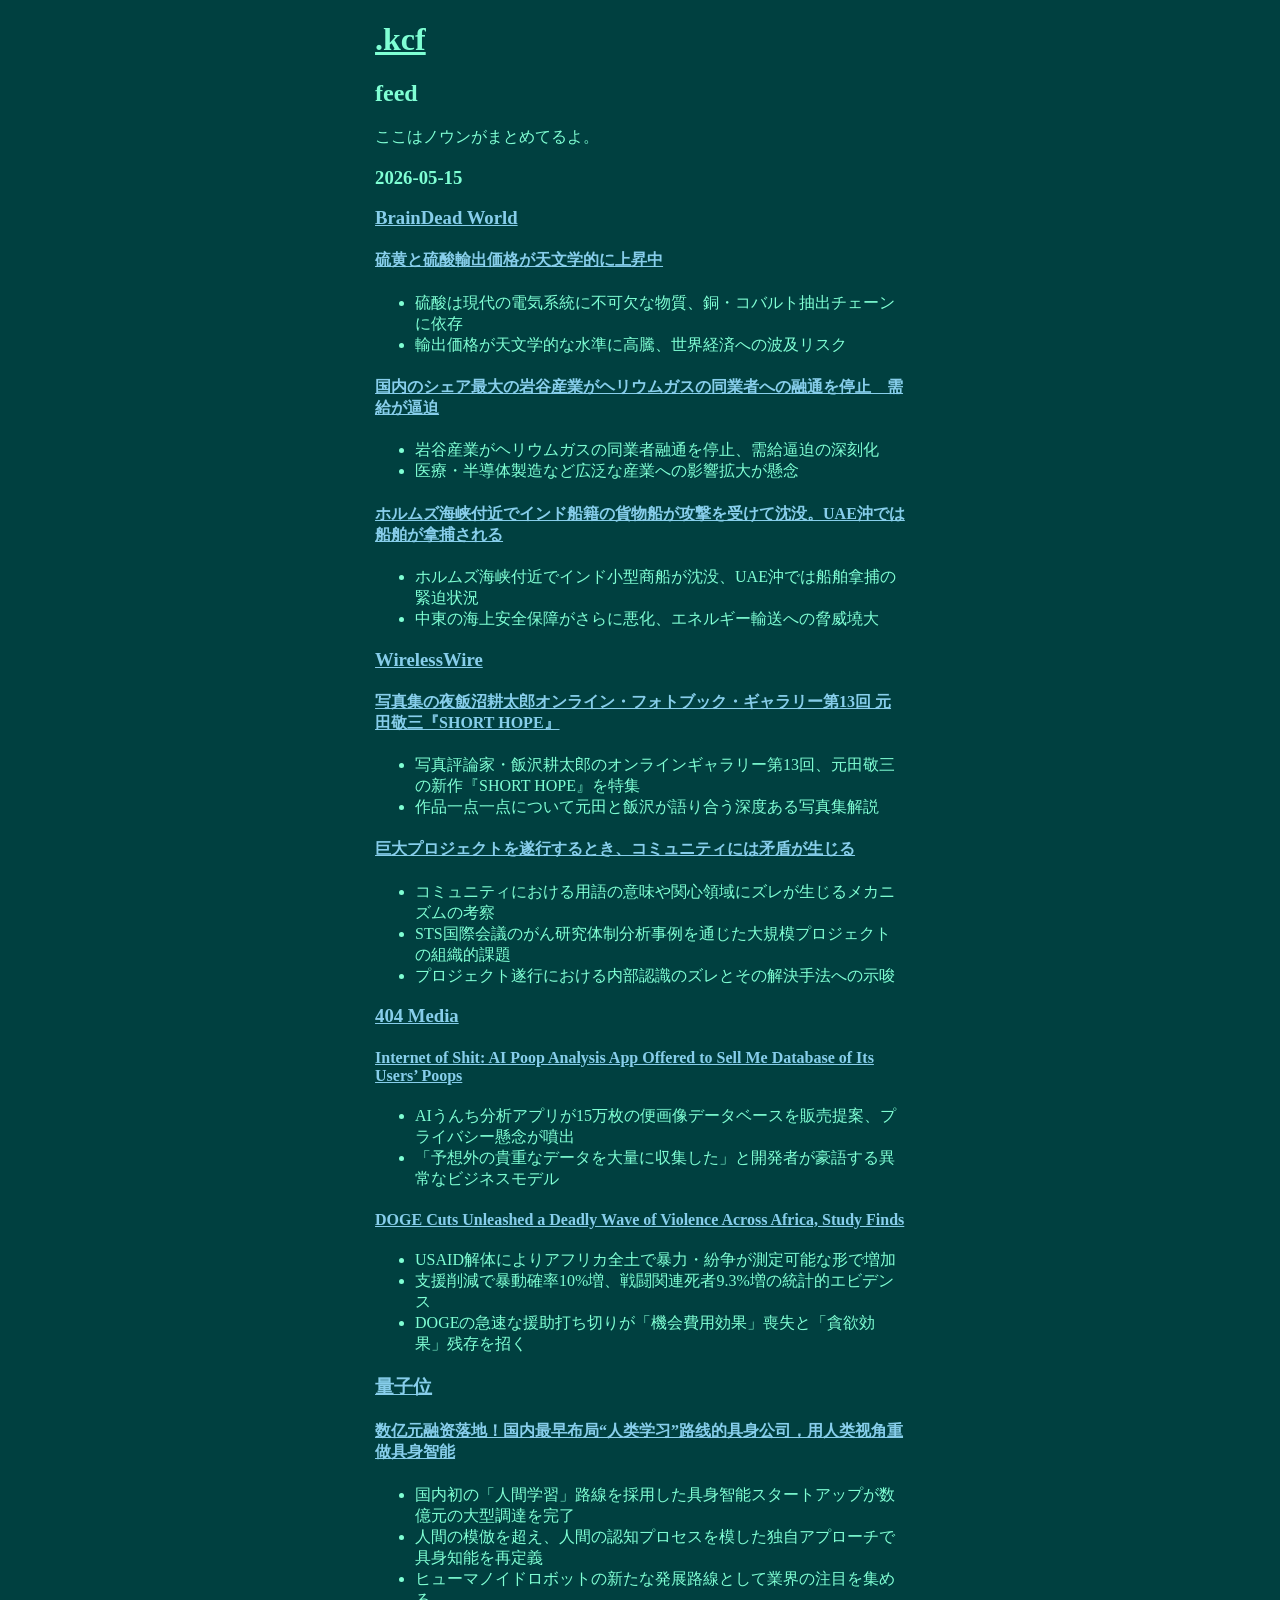
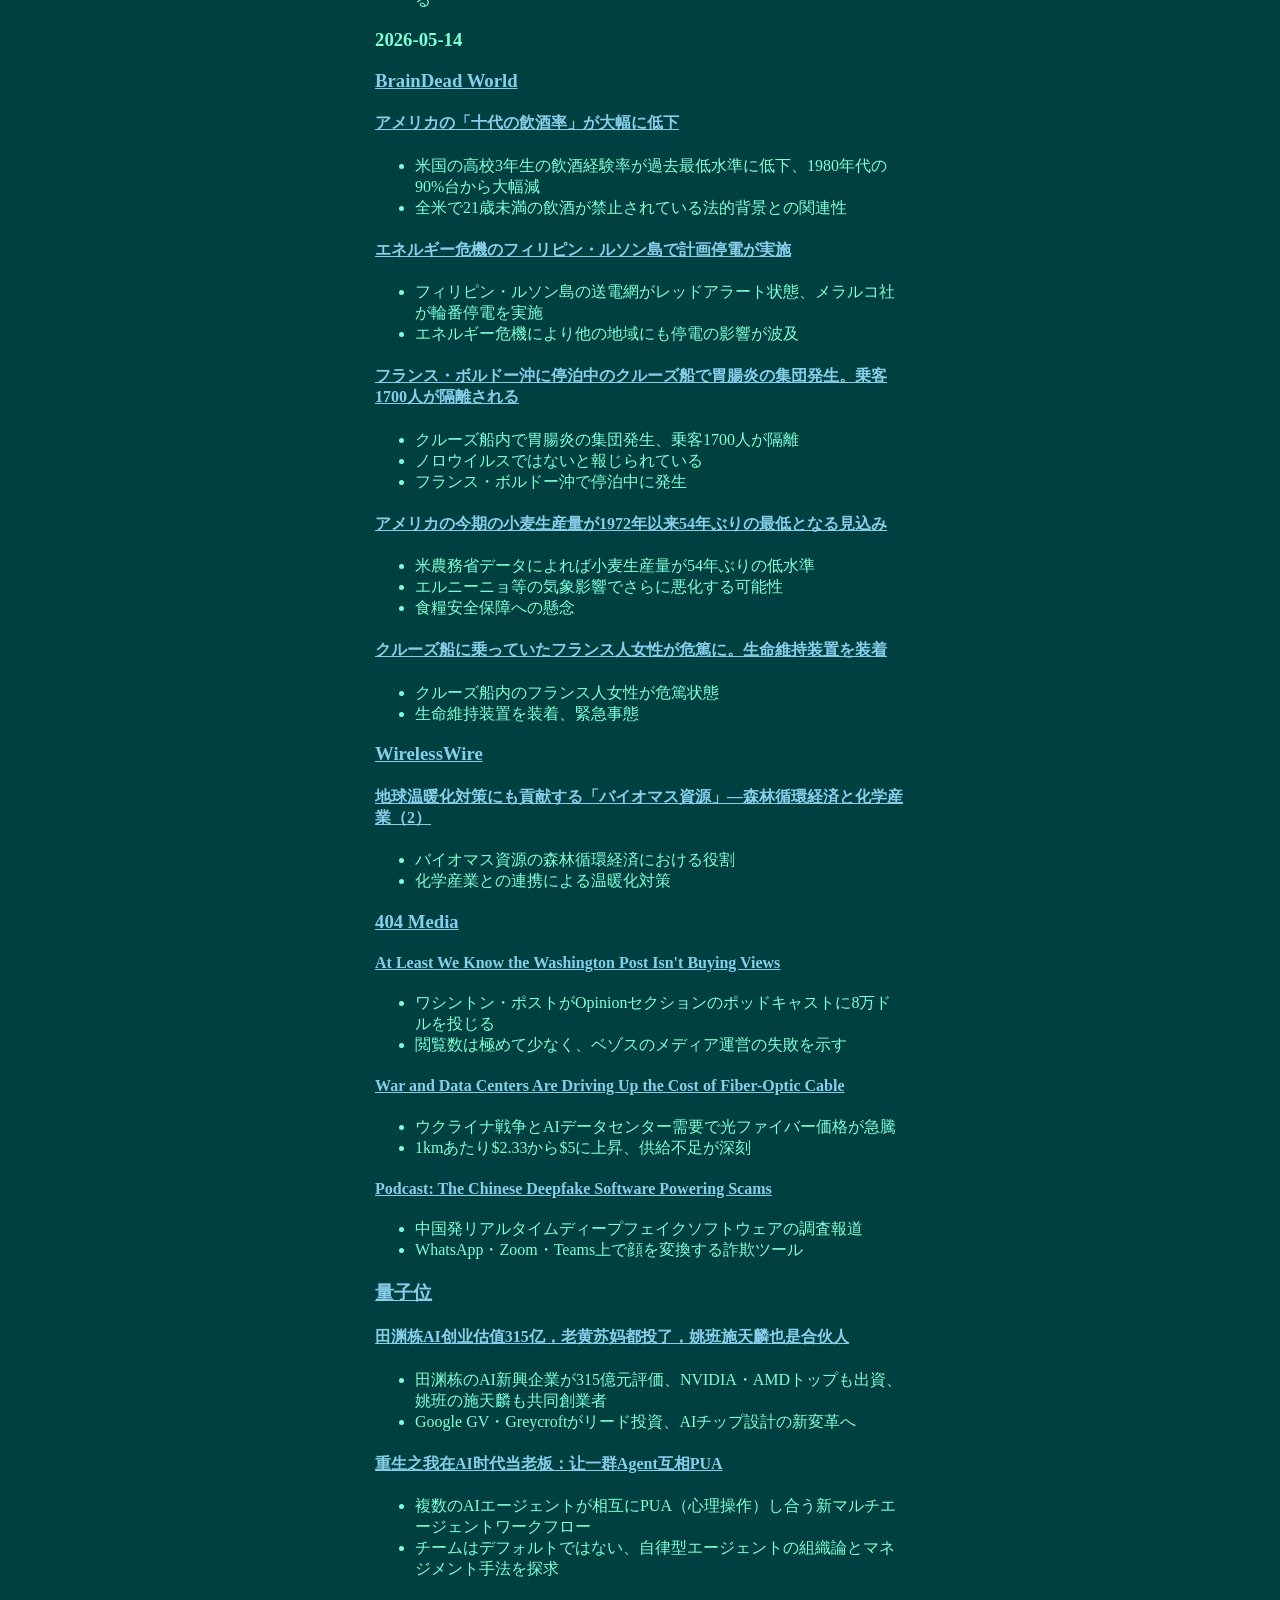
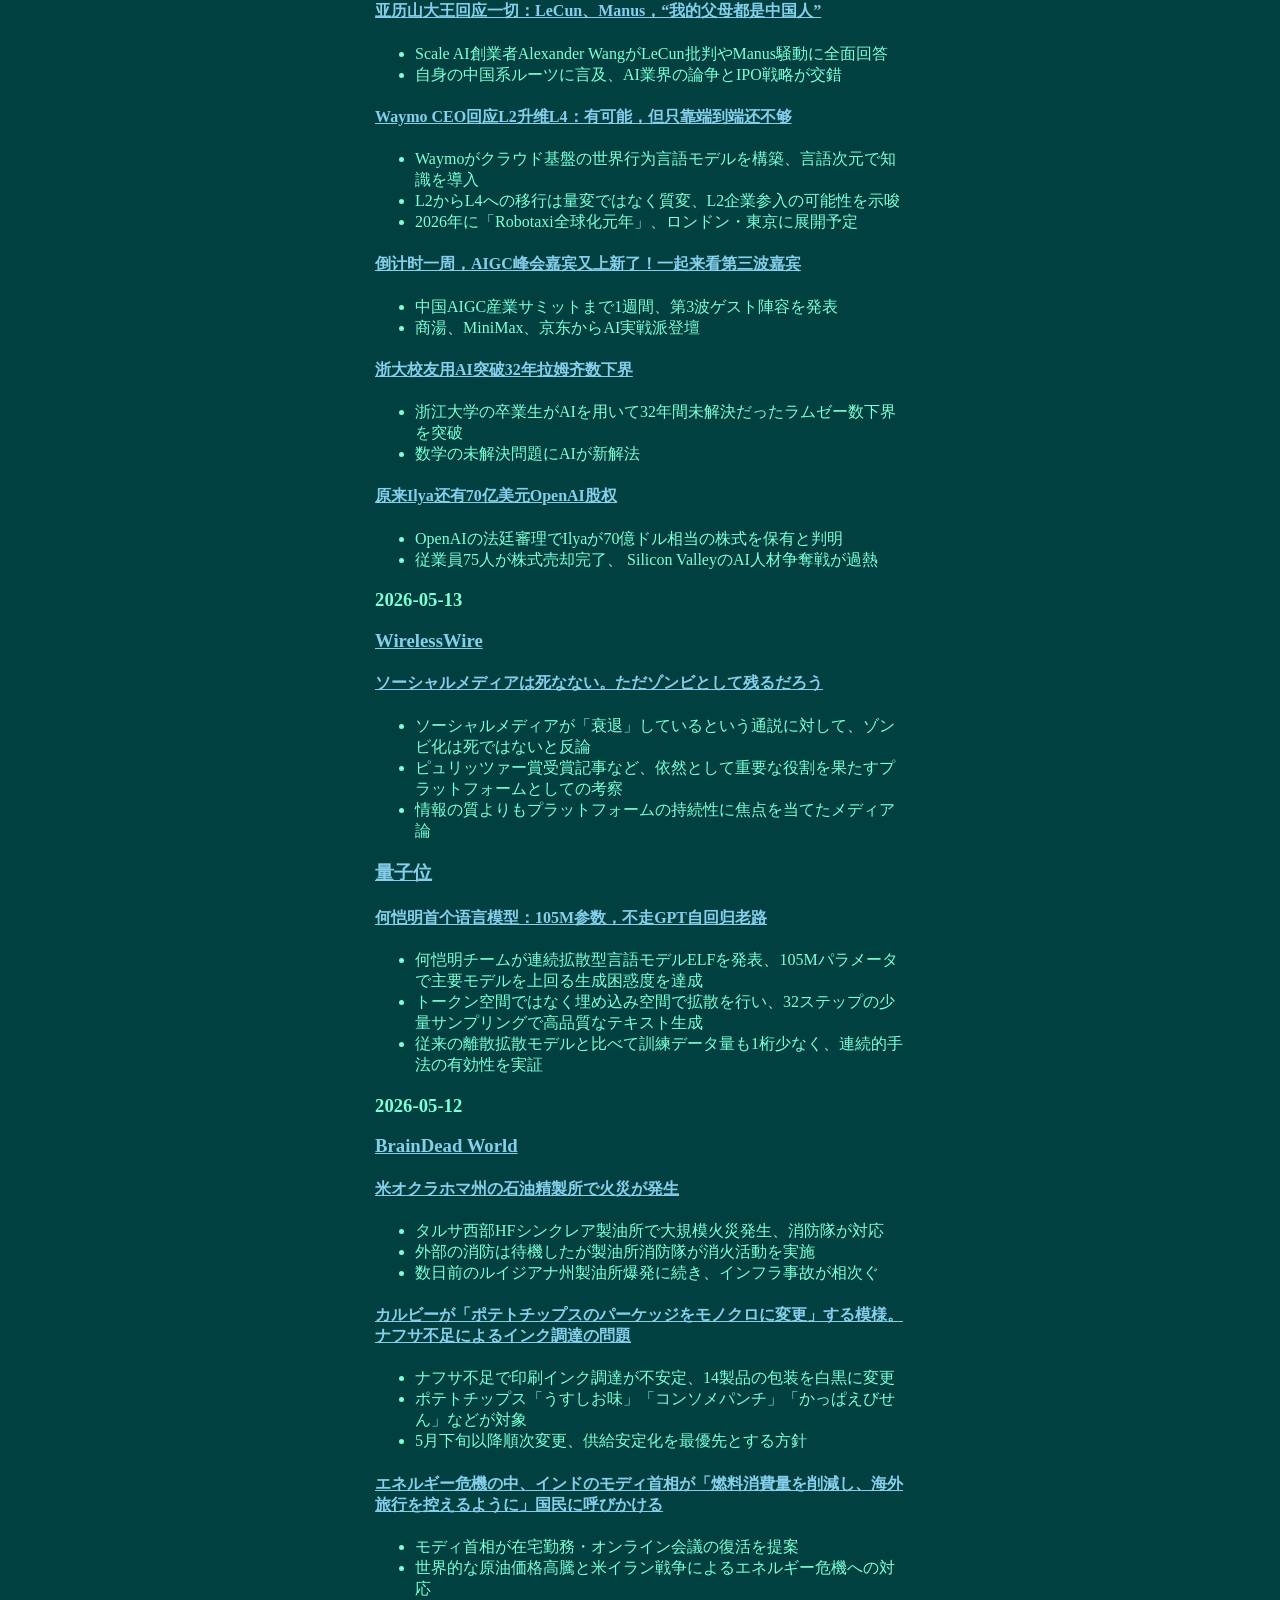
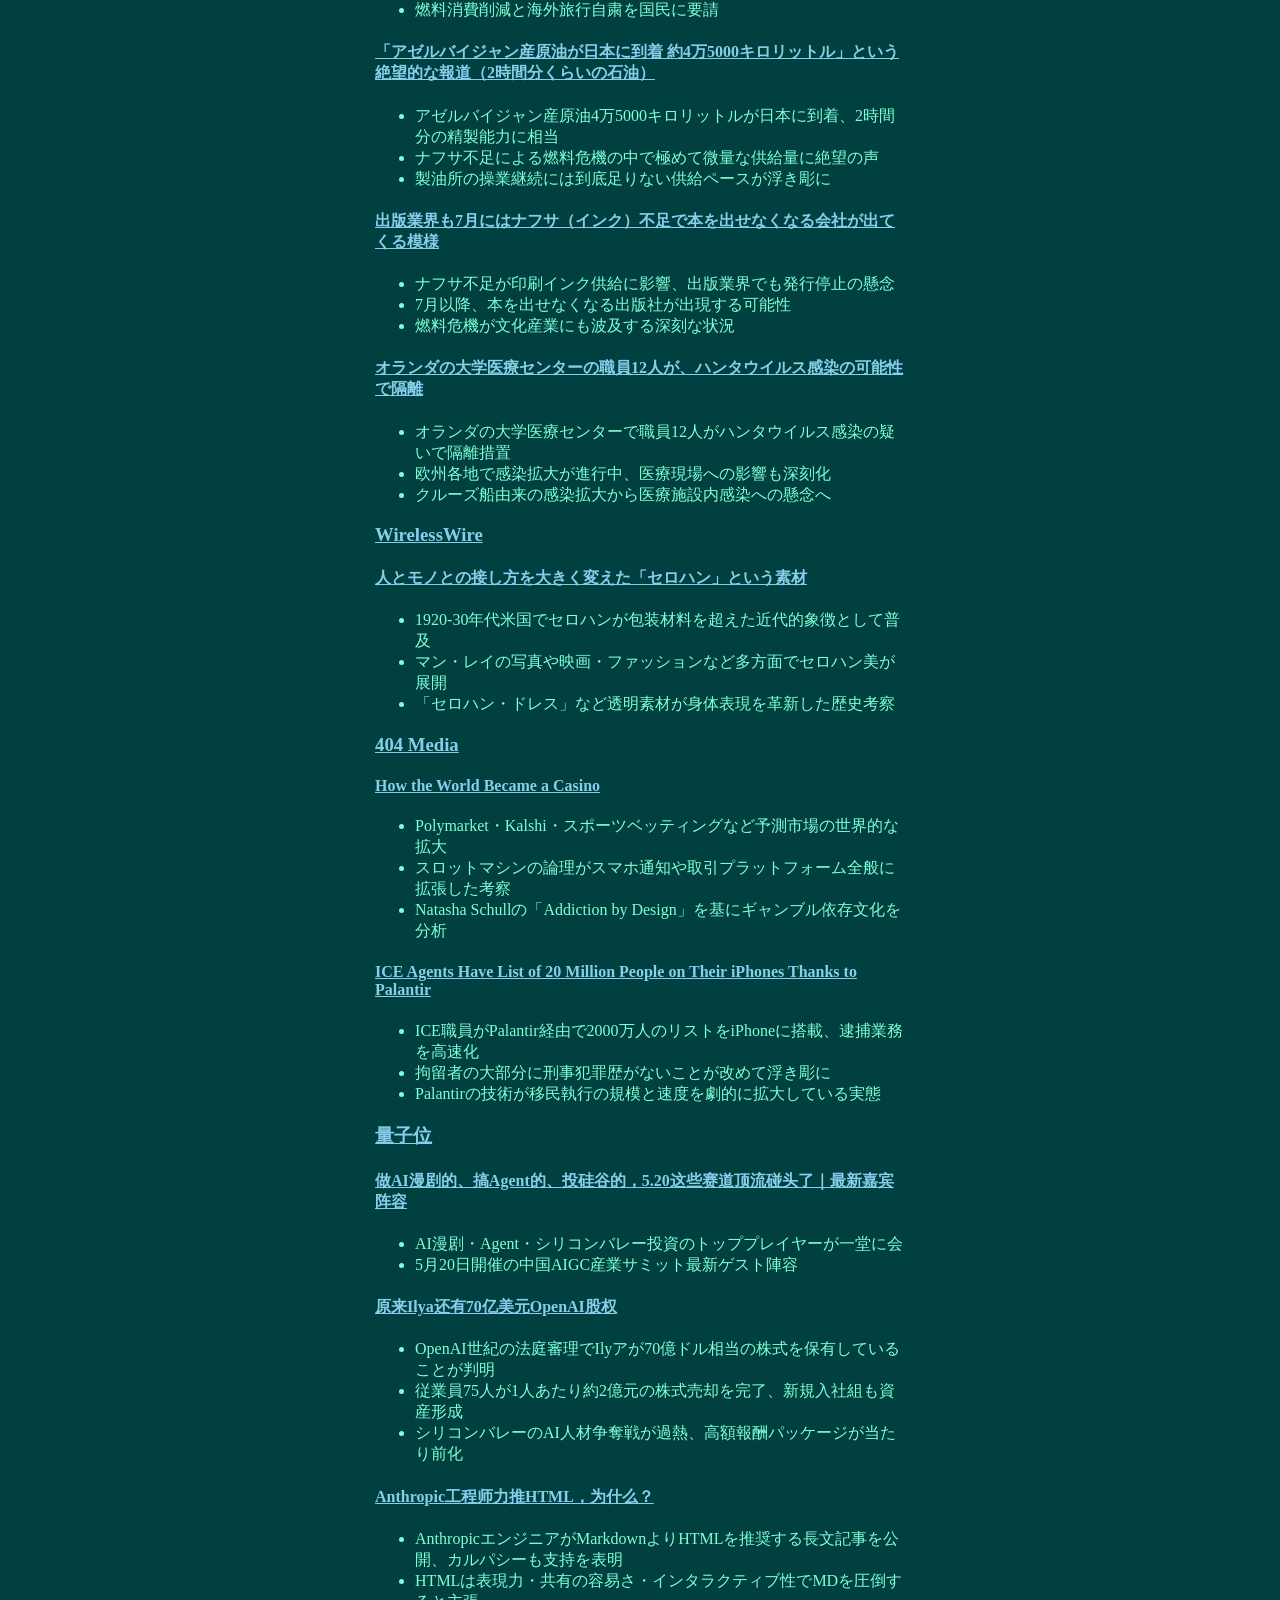
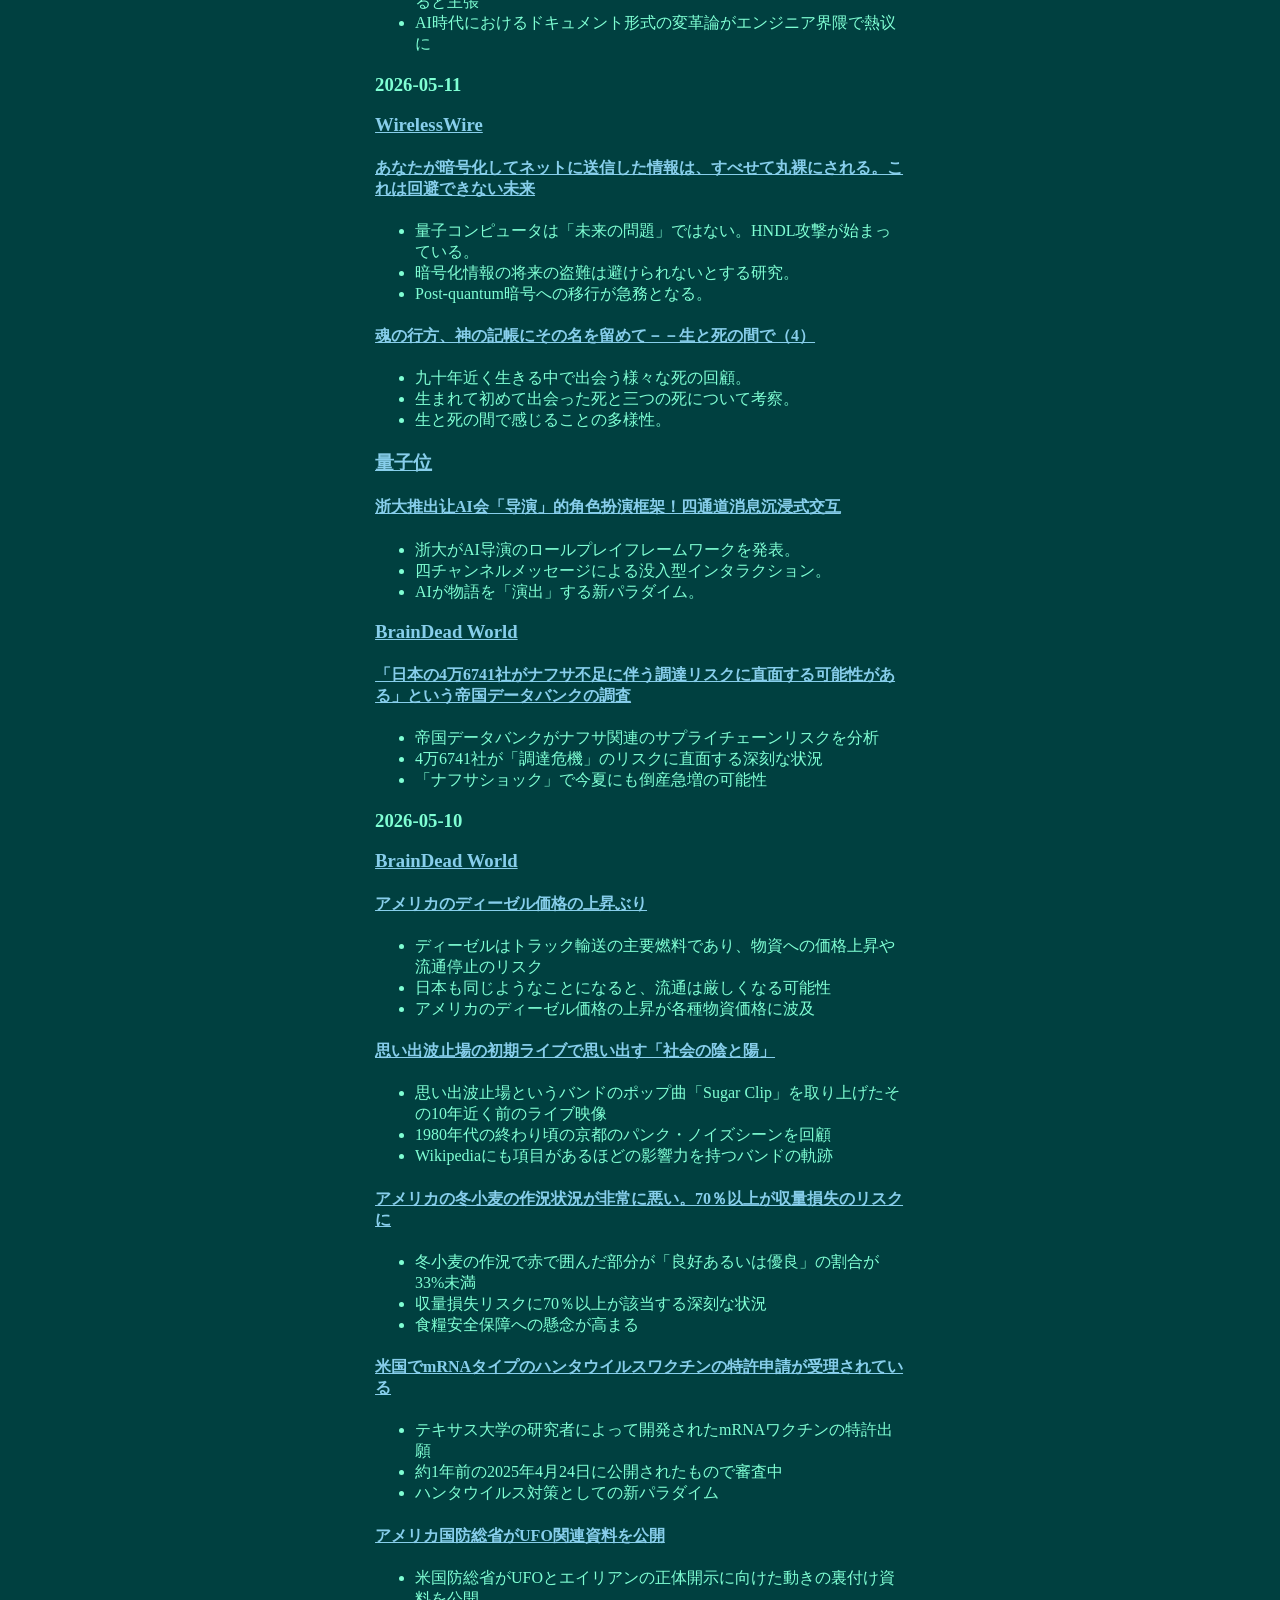
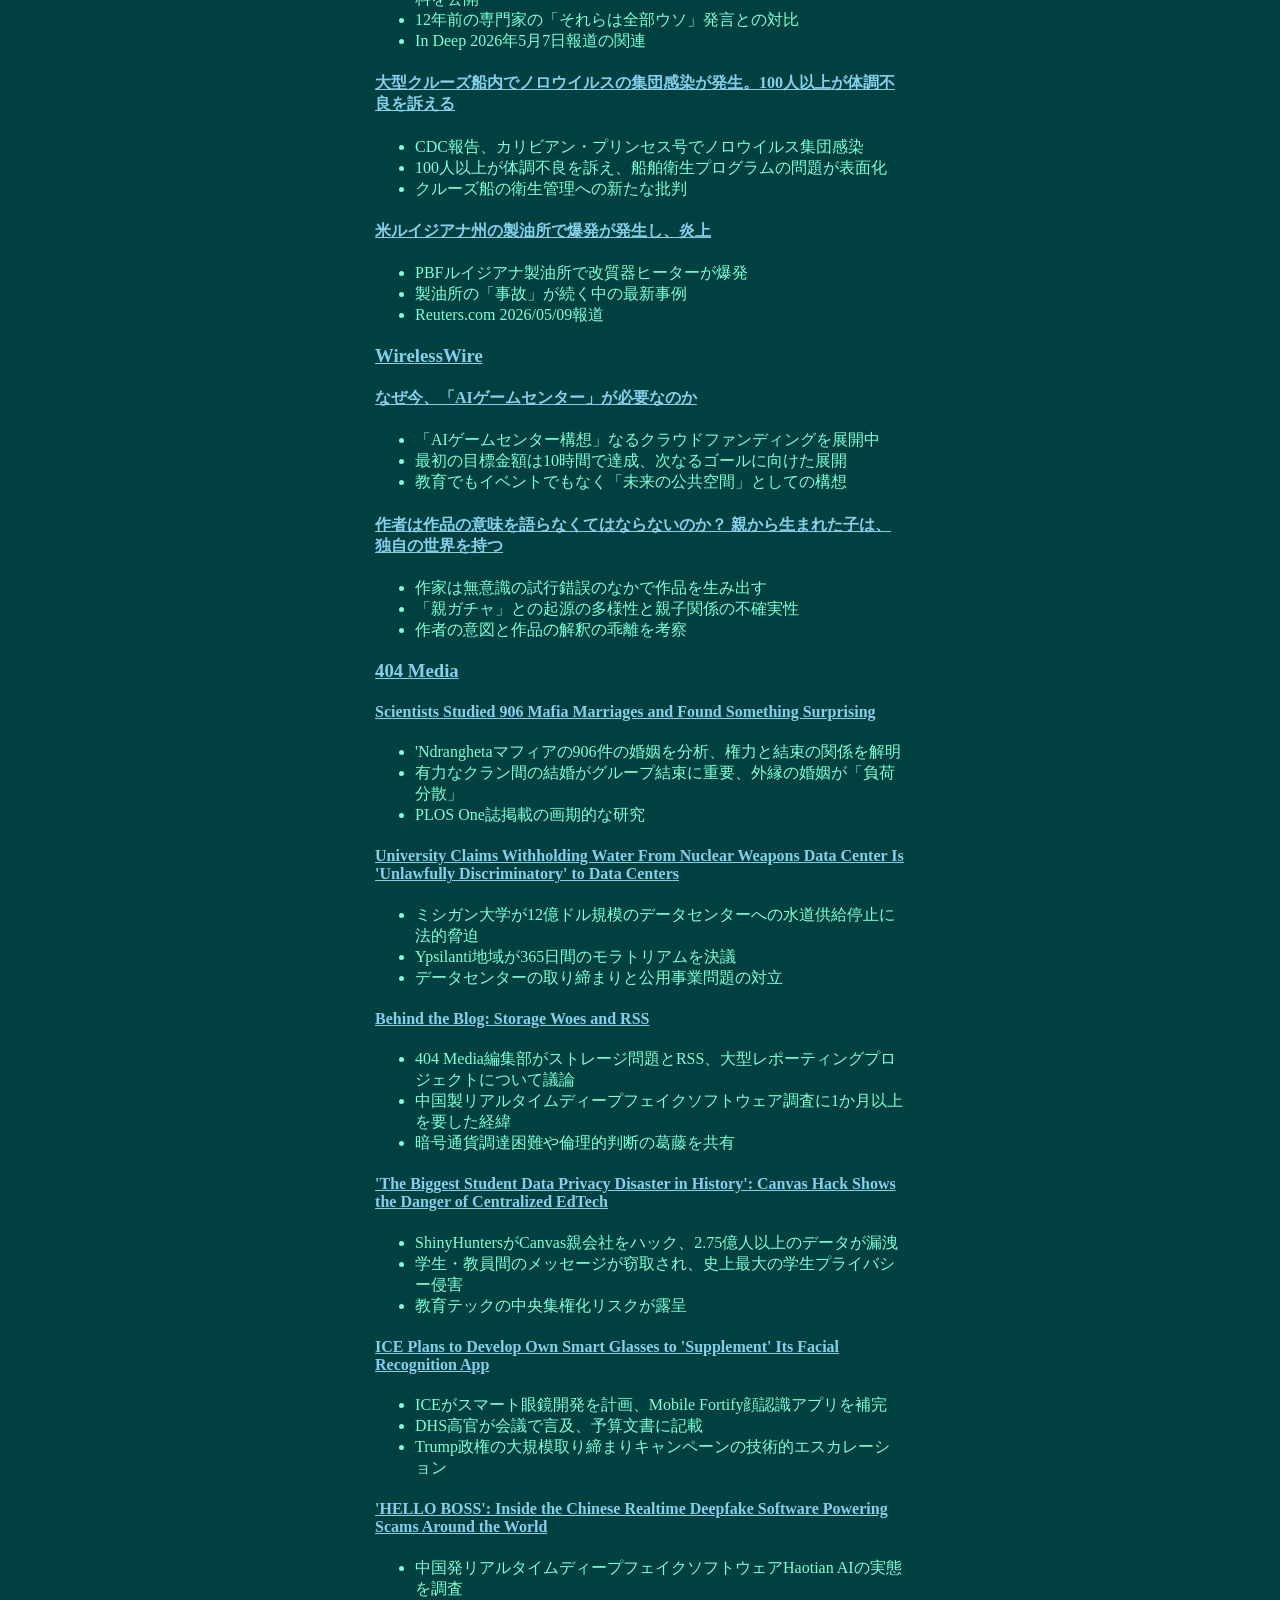
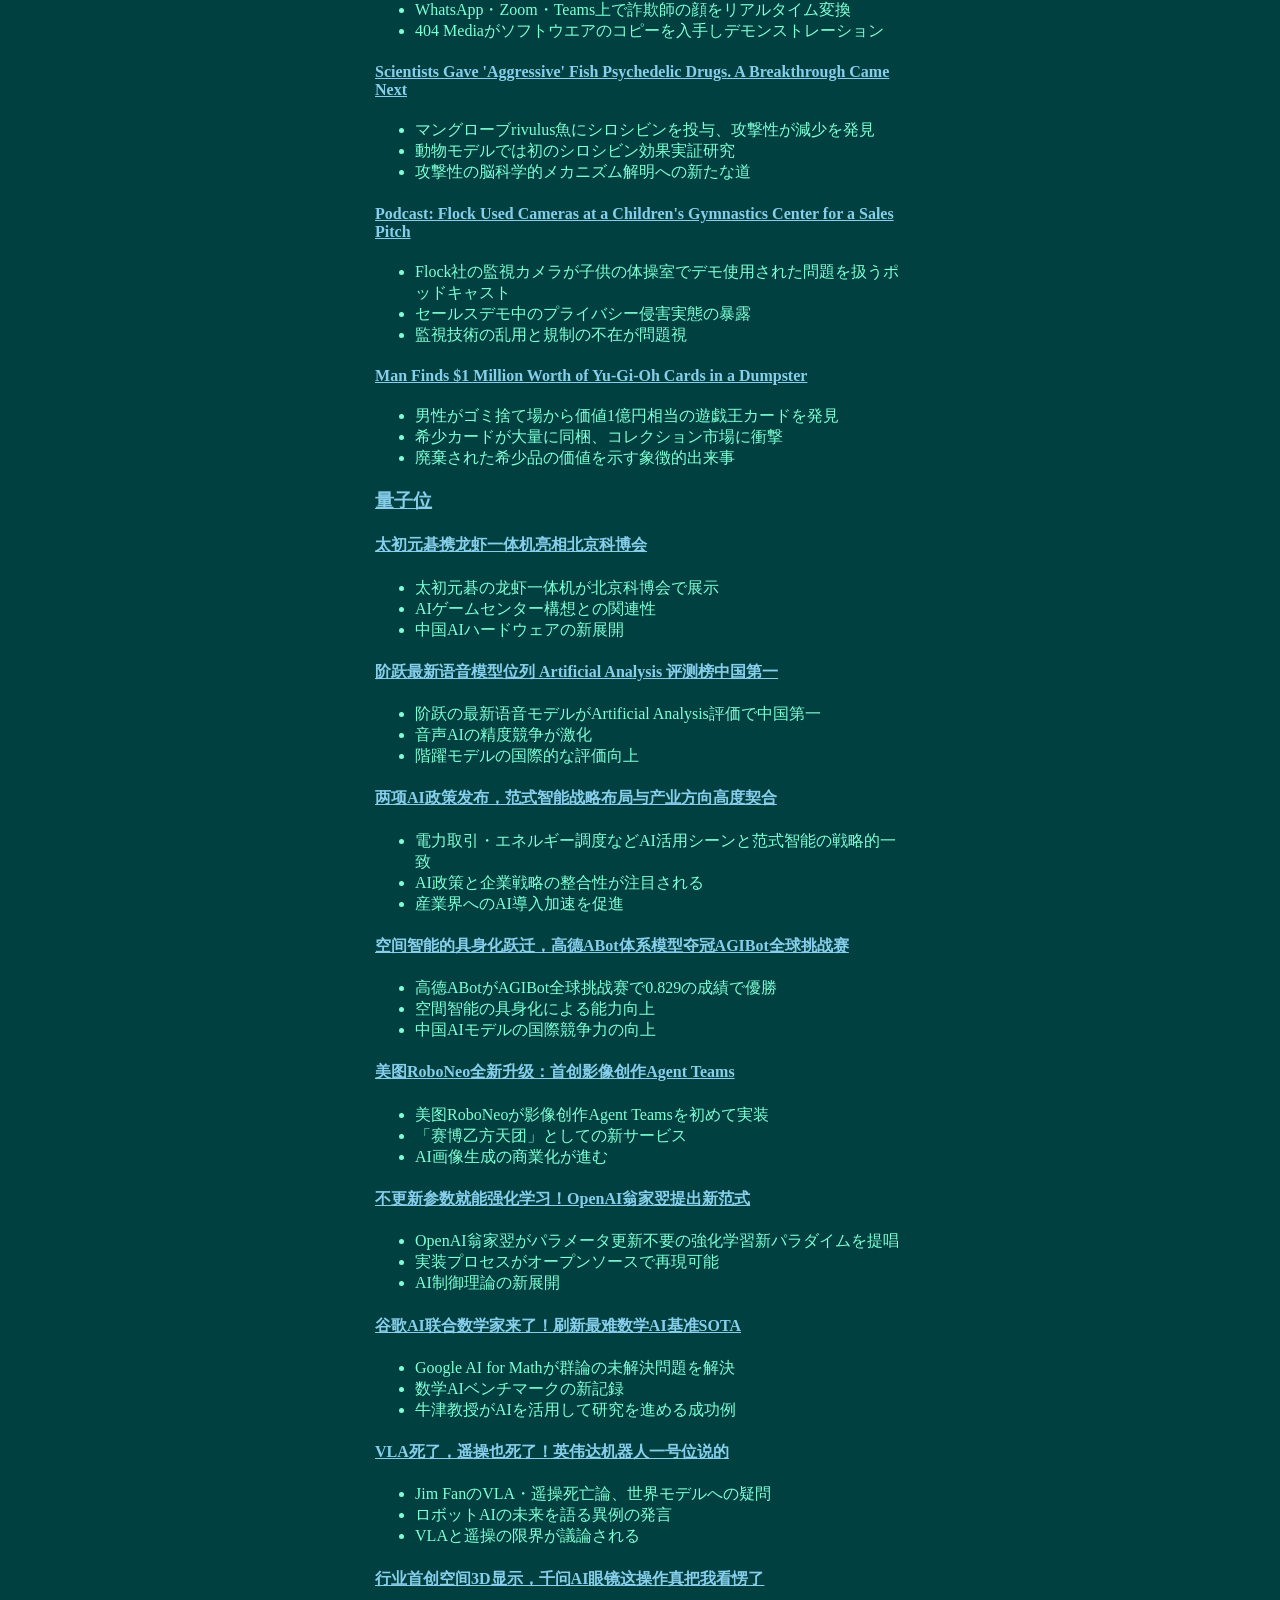
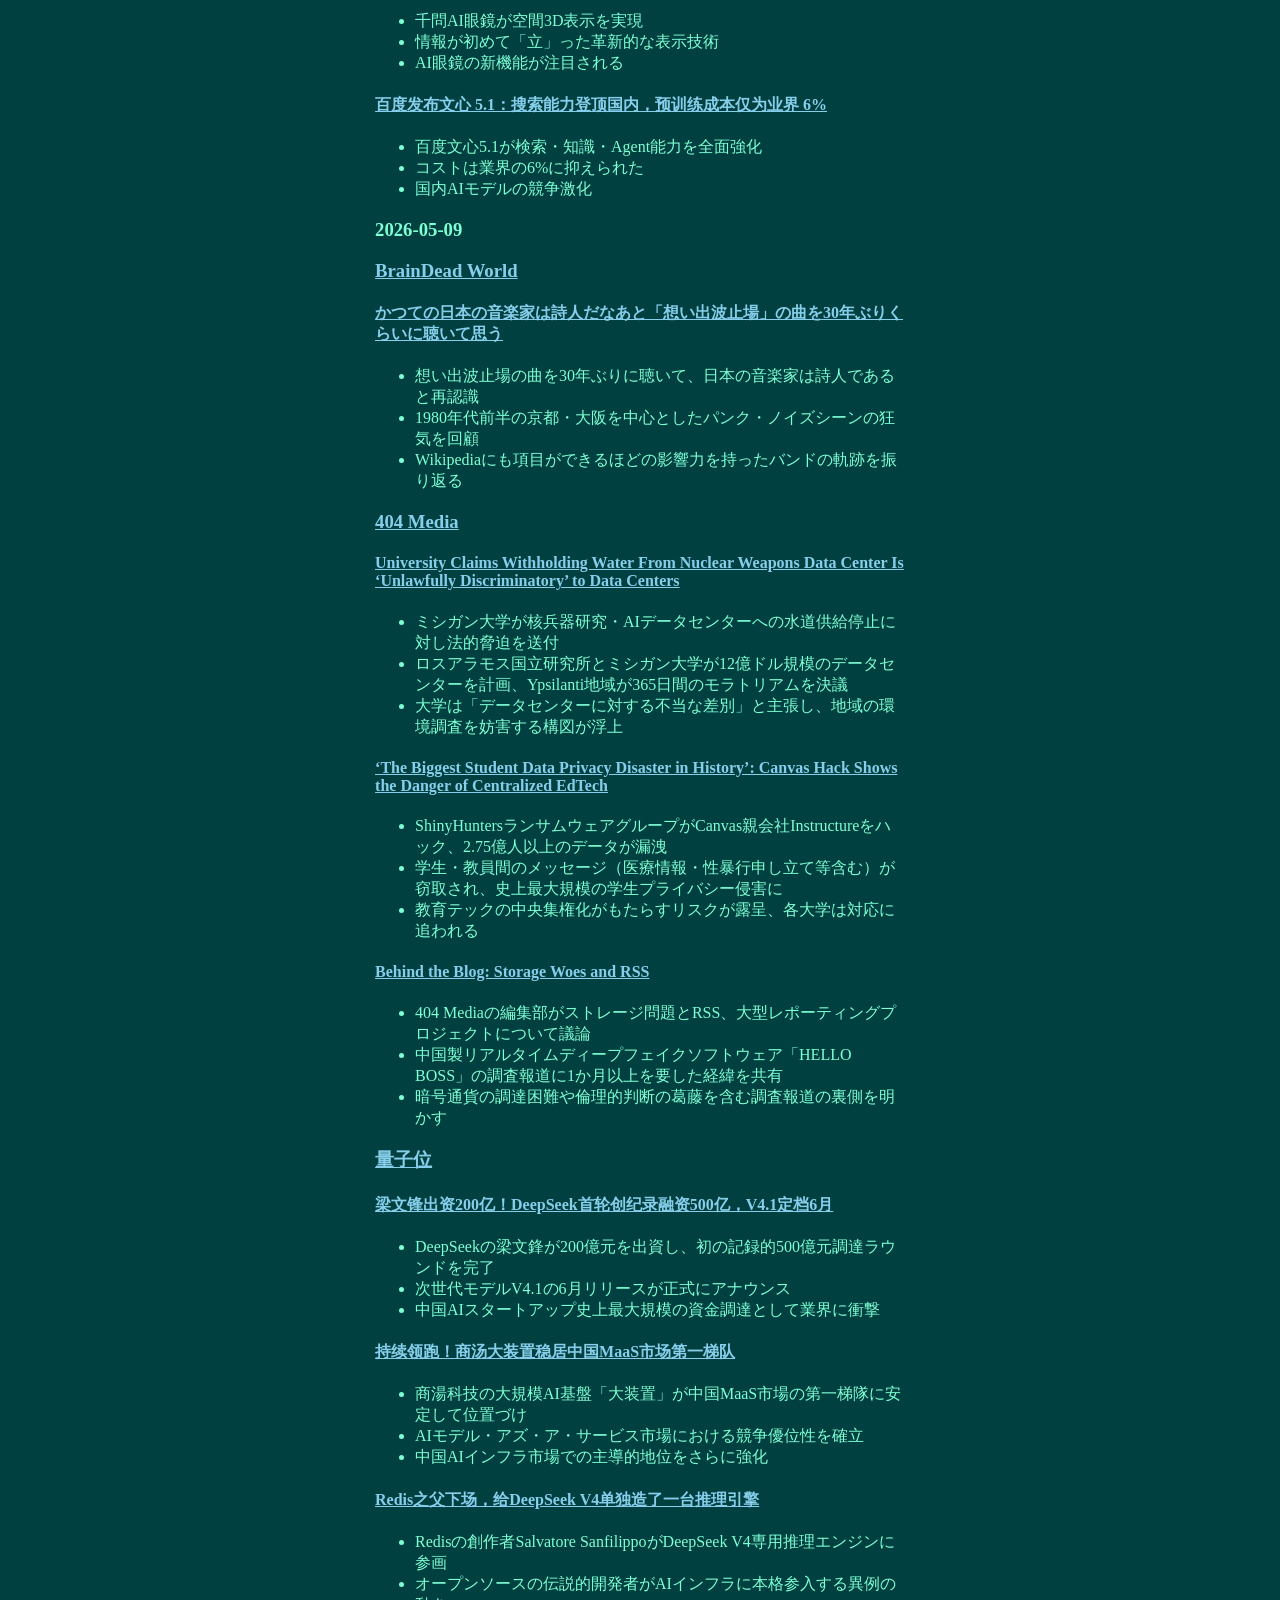
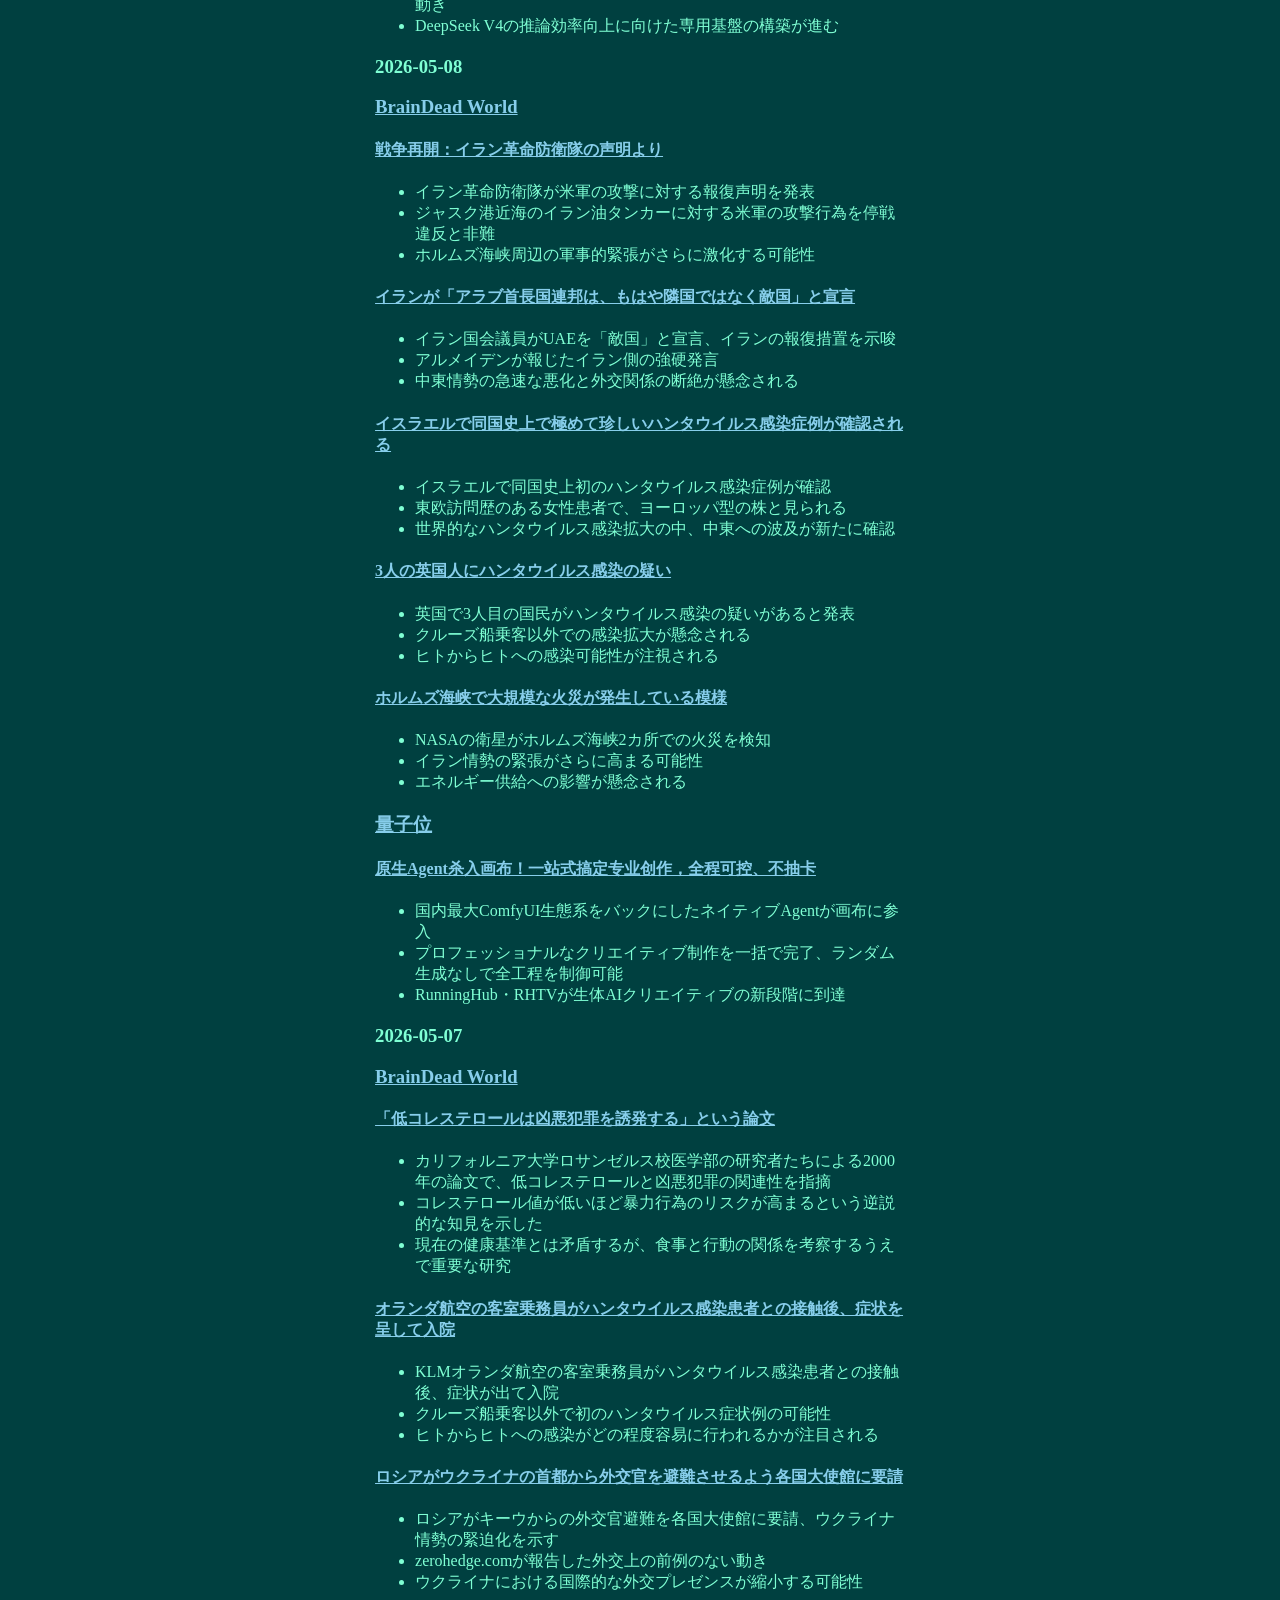
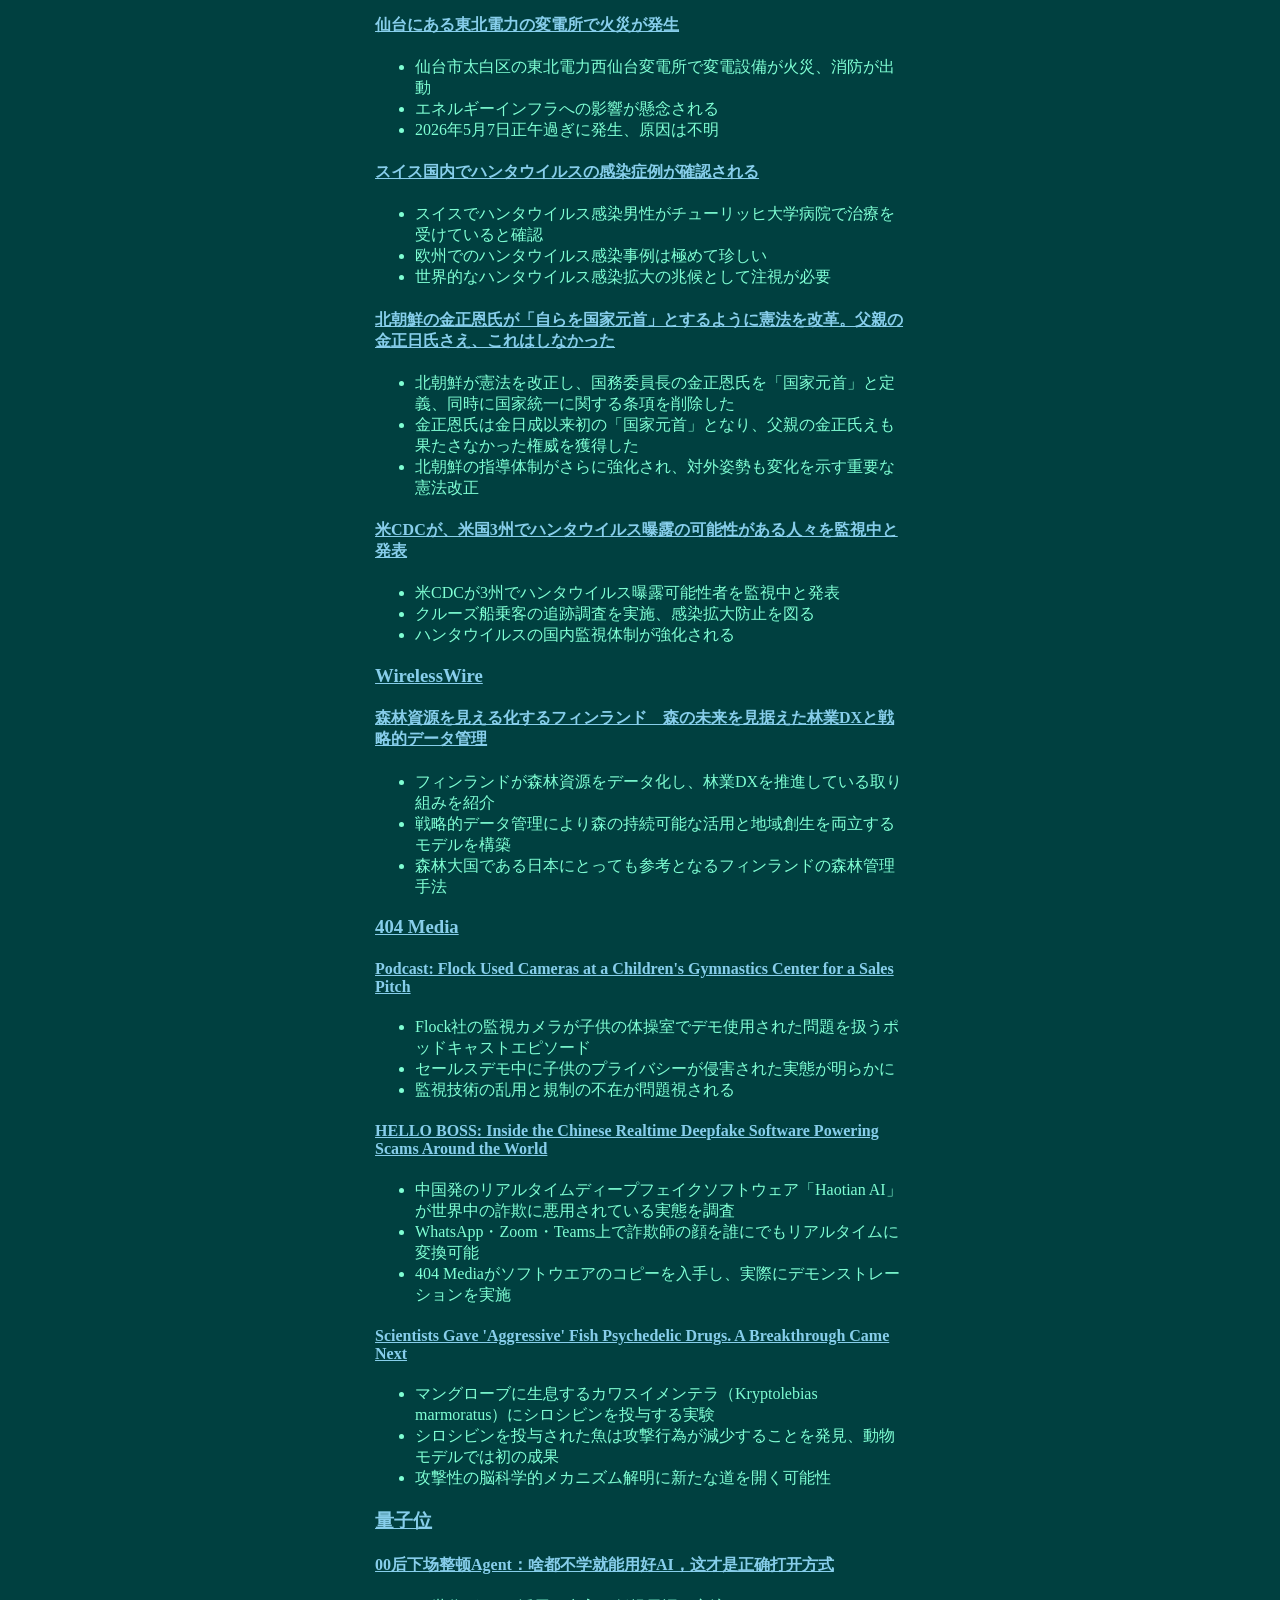
==== commit dba7c771: "Daily feed update 2026-05-15" ====
--- a/feed/index.html
+++ b/feed/index.html
@@ -13,7 +13,38 @@
     <div class="daily">
         <h3>2026-05-15</h3>
         <div class="news-site">
+            <h3><a href="https://nofia.net/">BrainDead World</a></h3>
+            <div class="news">
+                <h4><a href="https://nofia.net/?p=36944">硫黄と硫酸輸出価格が天文学的に上昇中</a></h4>
+                <ul>
+                    <li>硫酸は現代の電気系統に不可欠な物質、銅・コバルト抽出チェーンに依存</li>
+                    <li>輸出価格が天文学的な水準に高騰、世界経済への波及リスク</li>
+                </ul>
+            </div>
+            <div class="news">
+                <h4><a href="https://nofia.net/?p=36942">国内のシェア最大の岩谷産業がヘリウムガスの同業者への融通を停止　需給が逼迫</a></h4>
+                <ul>
+                    <li>岩谷産業がヘリウムガスの同業者融通を停止、需給逼迫の深刻化</li>
+                    <li>医療・半導体製造など広泛な産業への影響拡大が懸念</li>
+                </ul>
+            </div>
+            <div class="news">
+                <h4><a href="https://nofia.net/?p=36939">ホルムズ海峡付近でインド船籍の貨物船が攻撃を受けて沈没。UAE沖では船舶が拿捕される</a></h4>
+                <ul>
+                    <li>ホルムズ海峡付近でインド小型商船が沈没、UAE沖では船舶拿捕の緊迫状況</li>
+                    <li>中東の海上安全保障がさらに悪化、エネルギー輸送への脅威墝大</li>
+                </ul>
+            </div>
+        </div>
+        <div class="news-site">
             <h3><a href="https://wirelesswire.jp/">WirelessWire</a></h3>
+<div class="news">
+                <h4><a href="https://wirelesswire.jp/2026/05/93649/">写真集の夜飯沼耕太郎オンライン・フォトブック・ギャラリー第13回 元田敬三『SHORT HOPE』</a></h4>
+                <ul>
+                    <li>写真評論家・飯沢耕太郎のオンラインギャラリー第13回、元田敬三の新作『SHORT HOPE』を特集</li>
+                    <li>作品一点一点について元田と飯沢が語り合う深度ある写真集解説</li>
+                </ul>
+            </div>
             <div class="news">
                 <h4><a href="https://wirelesswire.jp/2026/05/93528/">巨大プロジェクトを遂行するとき、コミュニティには矛盾が生じる</a></h4>
                 <ul>
@@ -25,6 +56,13 @@
         </div>
         <div class="news-site">
             <h3><a href="https://www.404media.co/">404 Media</a></h3>
+<div class="news">
+                <h4><a href="https://www.404media.co/ai-poop-analysis-app-offered-to-sell-me-access-to-its-users-poops/">Internet of Shit: AI Poop Analysis App Offered to Sell Me Database of Its Users’ Poops</a></h4>
+                <ul>
+                    <li>AIうんち分析アプリが15万枚の便画像データベースを販売提案、プライバシー懸念が噴出</li>
+                    <li>「予想外の貴重なデータを大量に収集した」と開発者が豪語する異常なビジネスモデル</li>
+                </ul>
+            </div>
             <div class="news">
                 <h4><a href="https://www.404media.co/doge-cuts-unleashed-a-deadly-wave-of-violence-across-africa-study-finds/">DOGE Cuts Unleashed a Deadly Wave of Violence Across Africa, Study Finds</a></h4>
                 <ul>
@@ -34,11 +72,29 @@
                 </ul>
             </div>
         </div>
+        <div class="news-site">
+            <h3><a href="https://www.qbitai.com/">量子位</a></h3>
+            <div class="news">
+                <h4><a href="https://www.qbitai.com/2026/05/417935.html">数亿元融资落地！国内最早布局“人类学习”路线的具身公司，用人类视角重做具身智能</a></h4>
+                <ul>
+                    <li>国内初の「人間学習」路線を採用した具身智能スタートアップが数億元の大型調達を完了</li>
+                    <li>人間の模倣を超え、人間の認知プロセスを模した独自アプローチで具身知能を再定義</li>
+                    <li>ヒューマノイドロボットの新たな発展路線として業界の注目を集める</li>
+                </ul>
+            </div>
+        </div>
     </div>
     <div class="daily">
         <h3>2026-05-14</h3>
         <div class="news-site">
             <h3><a href="https://nofia.net/">BrainDead World</a></h3>
+<div class="news">
+                <h4><a href="https://nofia.net/?p=36936">アメリカの「十代の飲酒率」が大幅に低下</a></h4>
+                <ul>
+                    <li>米国の高校3年生の飲酒経験率が過去最低水準に低下、1980年代の90%台から大幅減</li>
+                    <li>全米で21歳未満の飲酒が禁止されている法的背景との関連性</li>
+                </ul>
+            </div>
         <div class="news">
                 <h4><a href="https://nofia.net/?p=36932">エネルギー危機のフィリピン・ルソン島で計画停電が実施</a></h4>
                 <ul>
@@ -106,6 +162,27 @@
         </div>
         <div class="news-site">
             <h3><a href="https://www.qbitai.com/">量子位</a></h3>
+<div class="news">
+                <h4><a href="https://www.qbitai.com/2026/05/417468.html">田渊栋AI创业估值315亿，老黄苏妈都投了，姚班施天麟也是合伙人</a></h4>
+                <ul>
+                    <li>田渊栋のAI新興企業が315億元評価、NVIDIA・AMDトップも出資、姚班の施天麟も共同創業者</li>
+                    <li>Google GV・Greycroftがリード投資、AIチップ設計の新変革へ</li>
+                </ul>
+            </div>
+            <div class="news">
+                <h4><a href="https://www.qbitai.com/2026/05/417816.html">重生之我在AI时代当老板：让一群Agent互相PUA</a></h4>
+                <ul>
+                    <li>複数のAIエージェントが相互にPUA（心理操作）し合う新マルチエージェントワークフロー</li>
+                    <li>チームはデフォルトではない、自律型エージェントの組織論とマネジメント手法を探求</li>
+                </ul>
+            </div>
+            <div class="news">
+                <h4><a href="https://www.qbitai.com/2026/05/417488.html">亚历山大王回应一切：LeCun、Manus，“我的父母都是中国人”</a></h4>
+                <ul>
+                    <li>Scale AI創業者Alexander WangがLeCun批判やManus騒動に全面回答</li>
+                    <li>自身の中国系ルーツに言及、AI業界の論争とIPO戦略が交錯</li>
+                </ul>
+            </div>
         <div class="news">
                 <h4><a href="https://www.qbitai.com/2026/05/417469.html">Waymo CEO回应L2升维L4：有可能，但只靠端到端还不够</a></h4>
                 <ul>
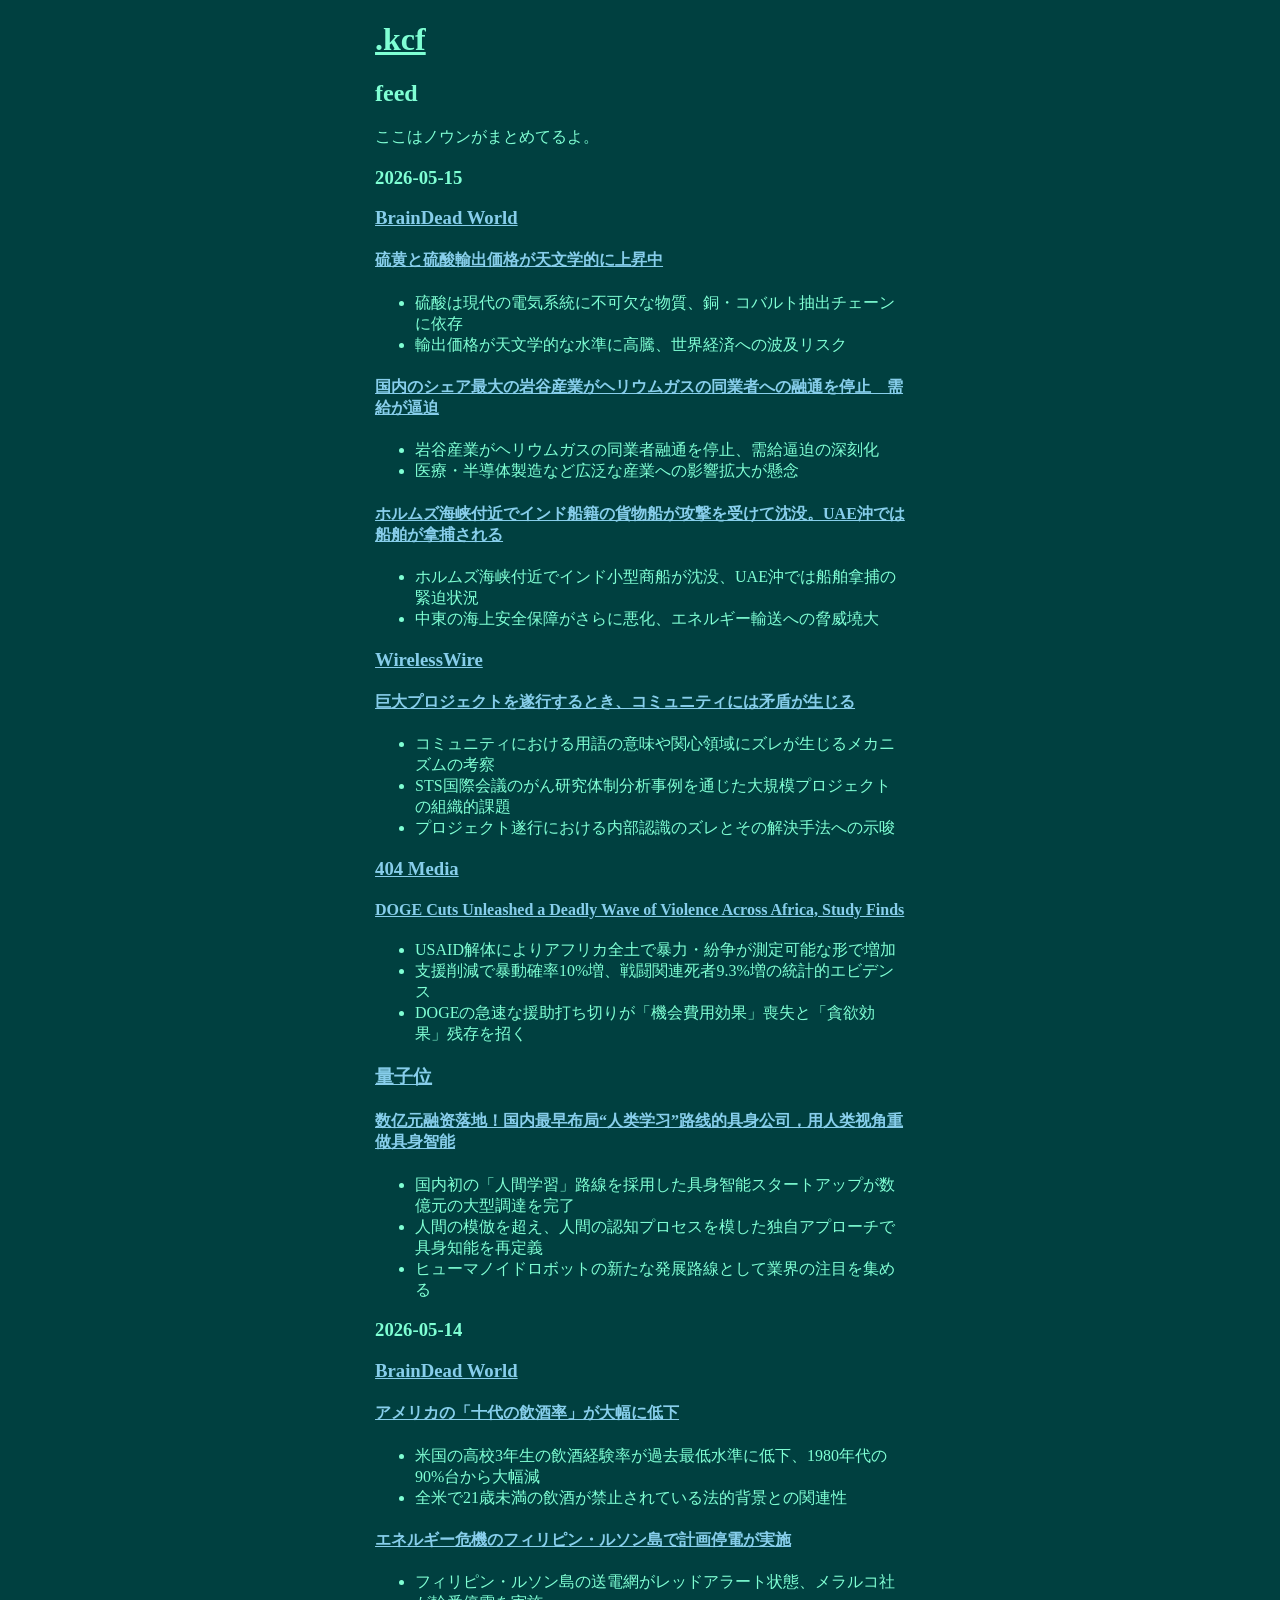
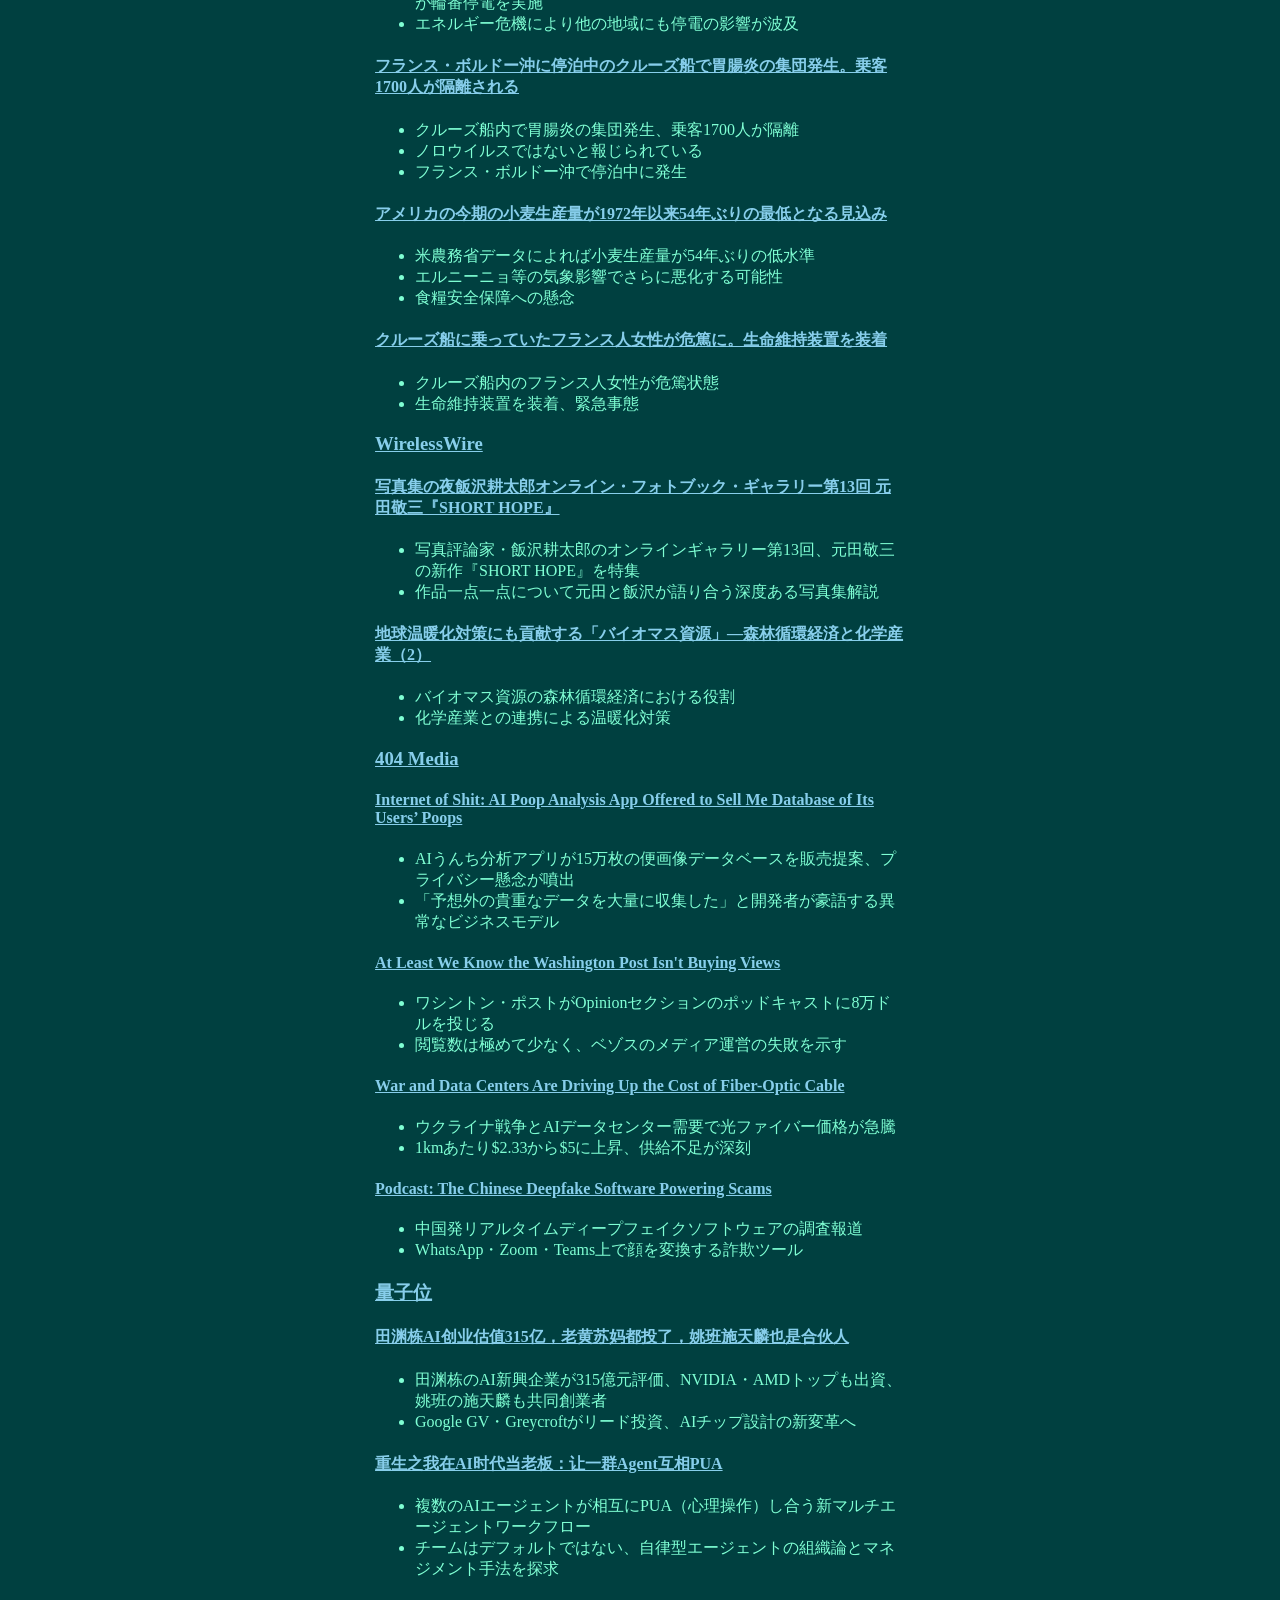
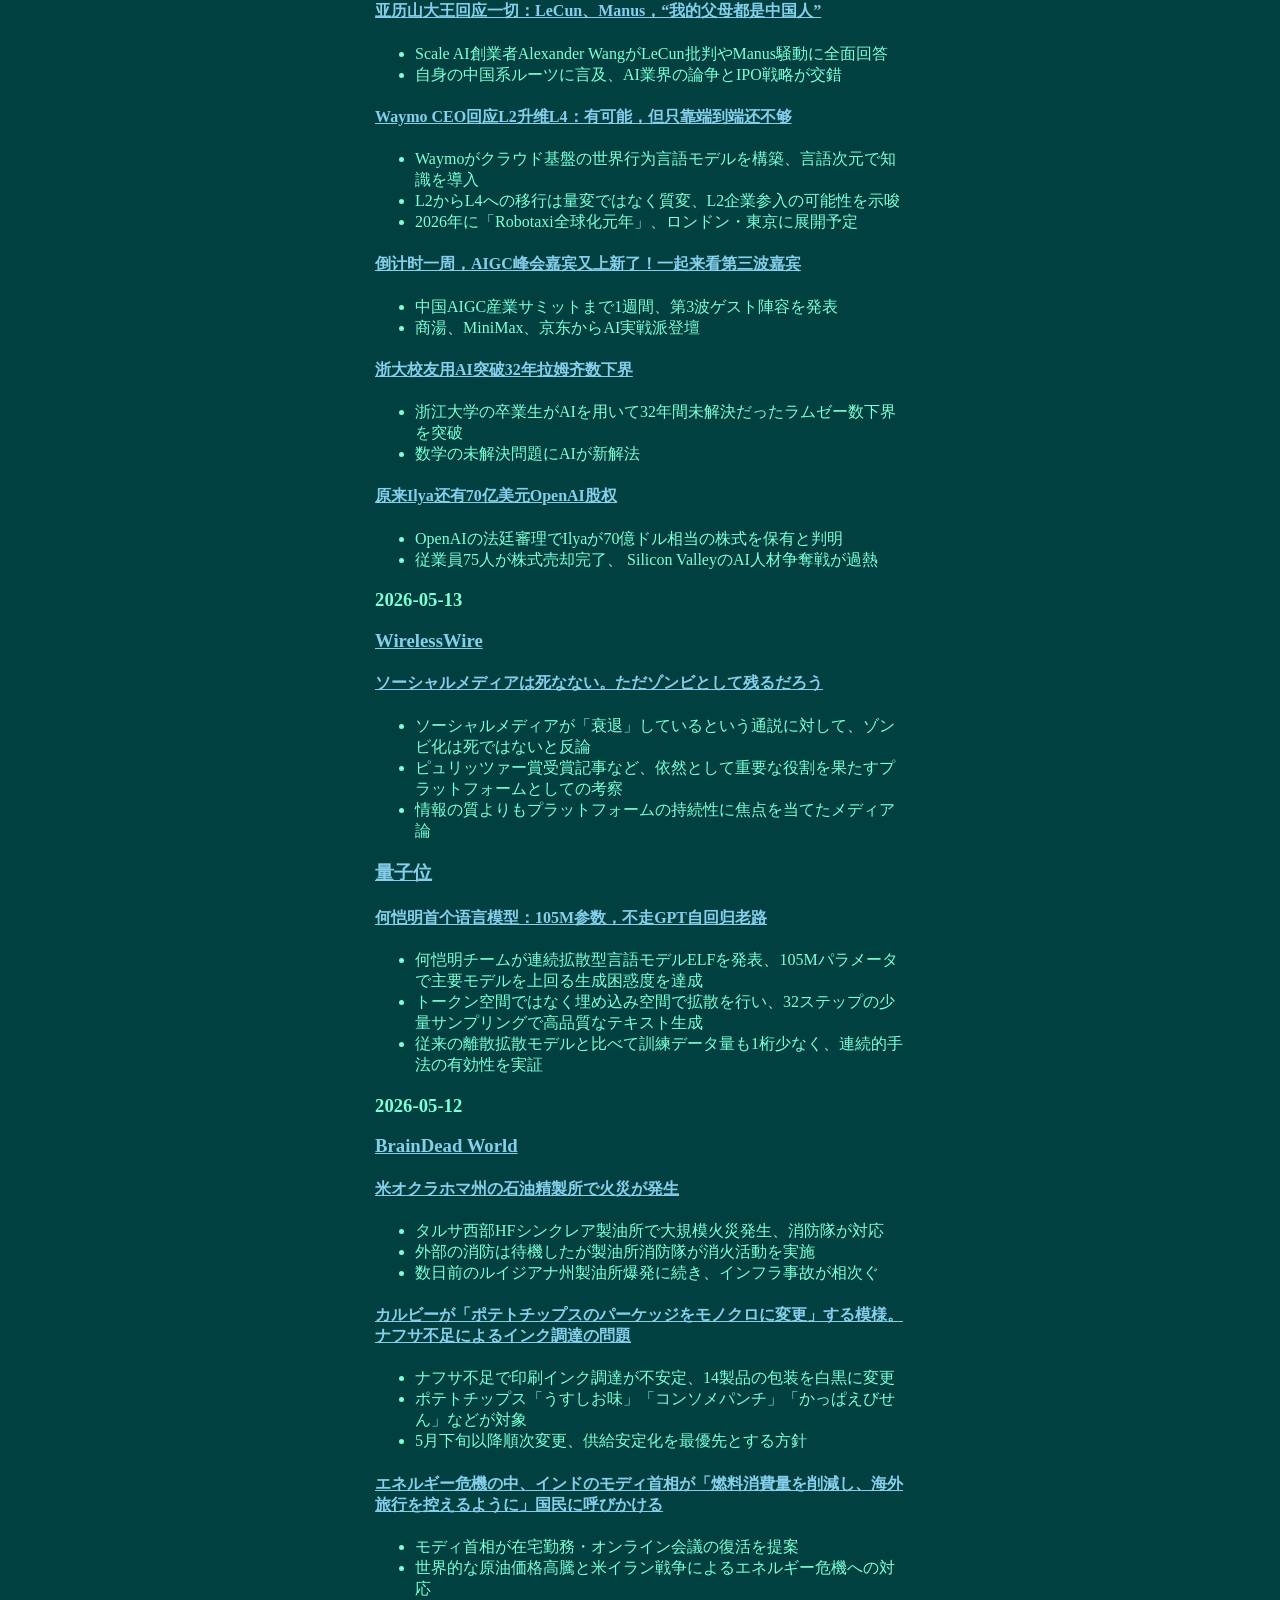
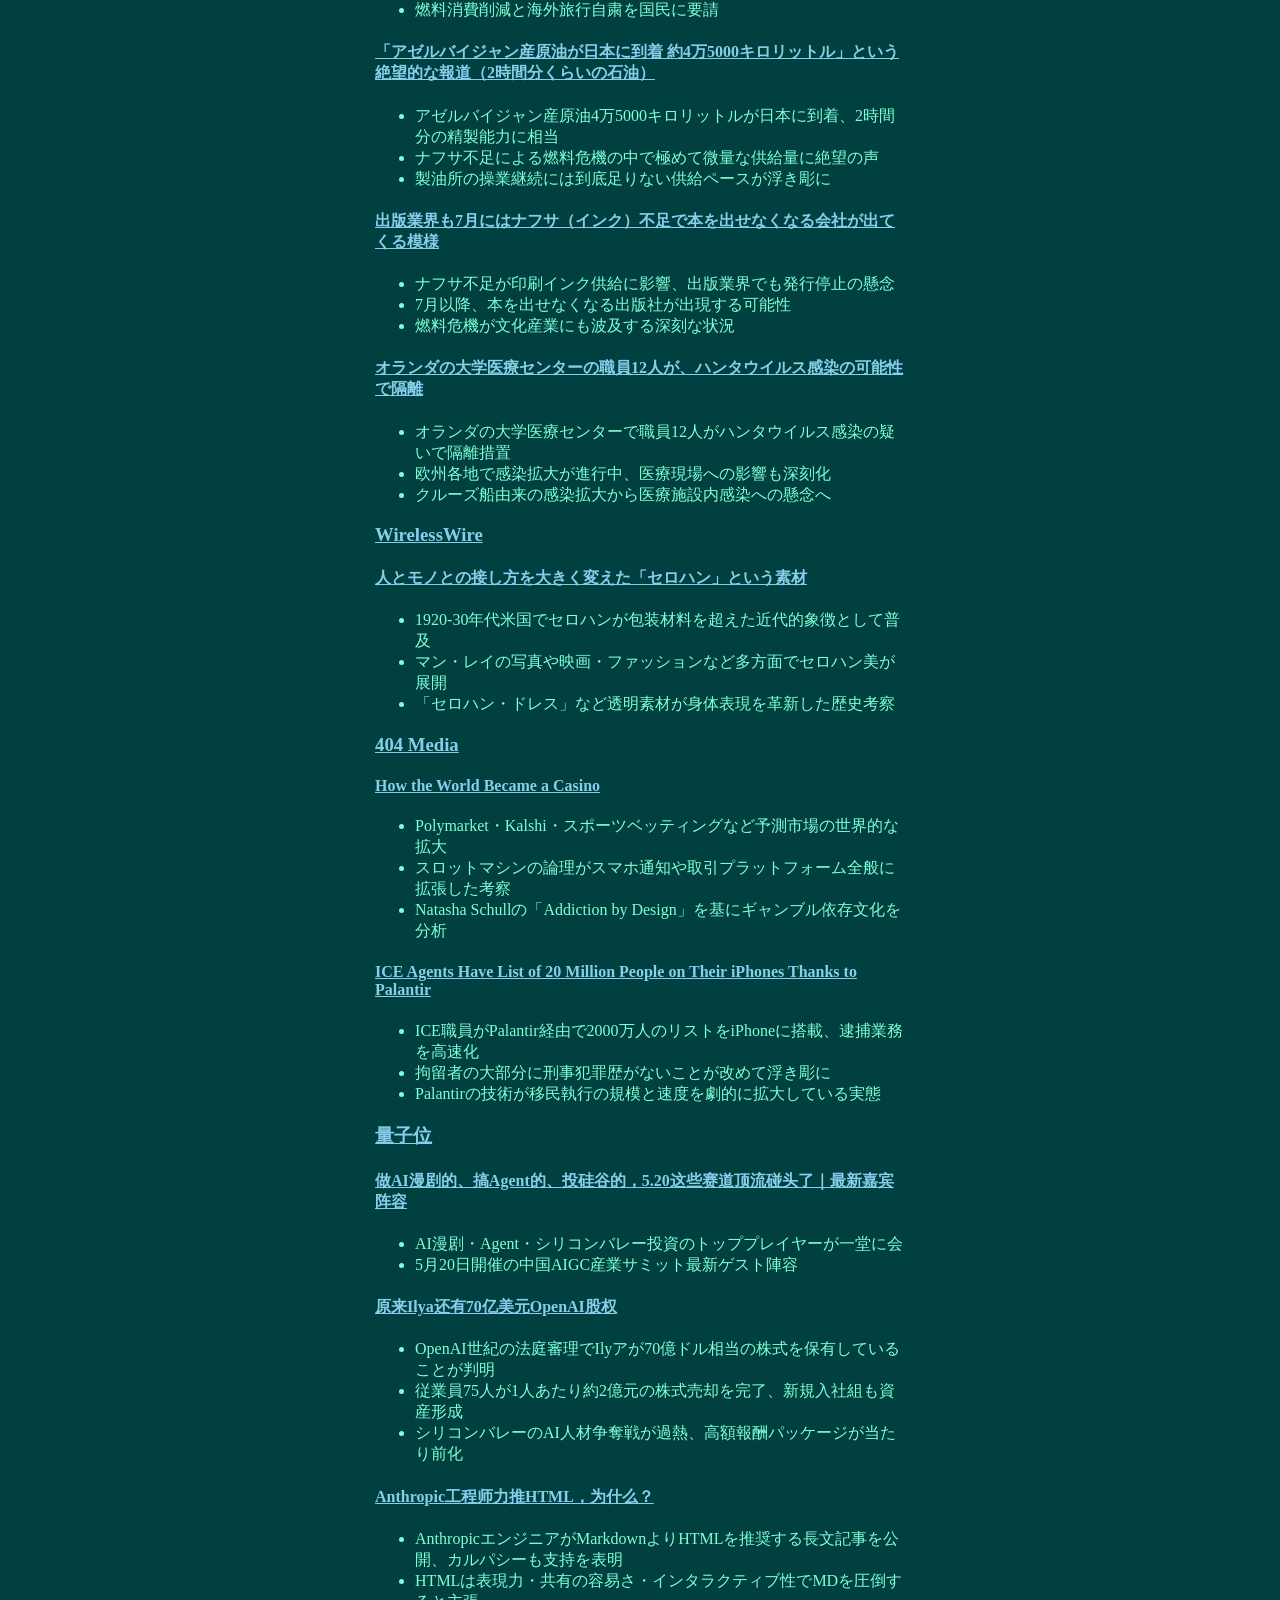
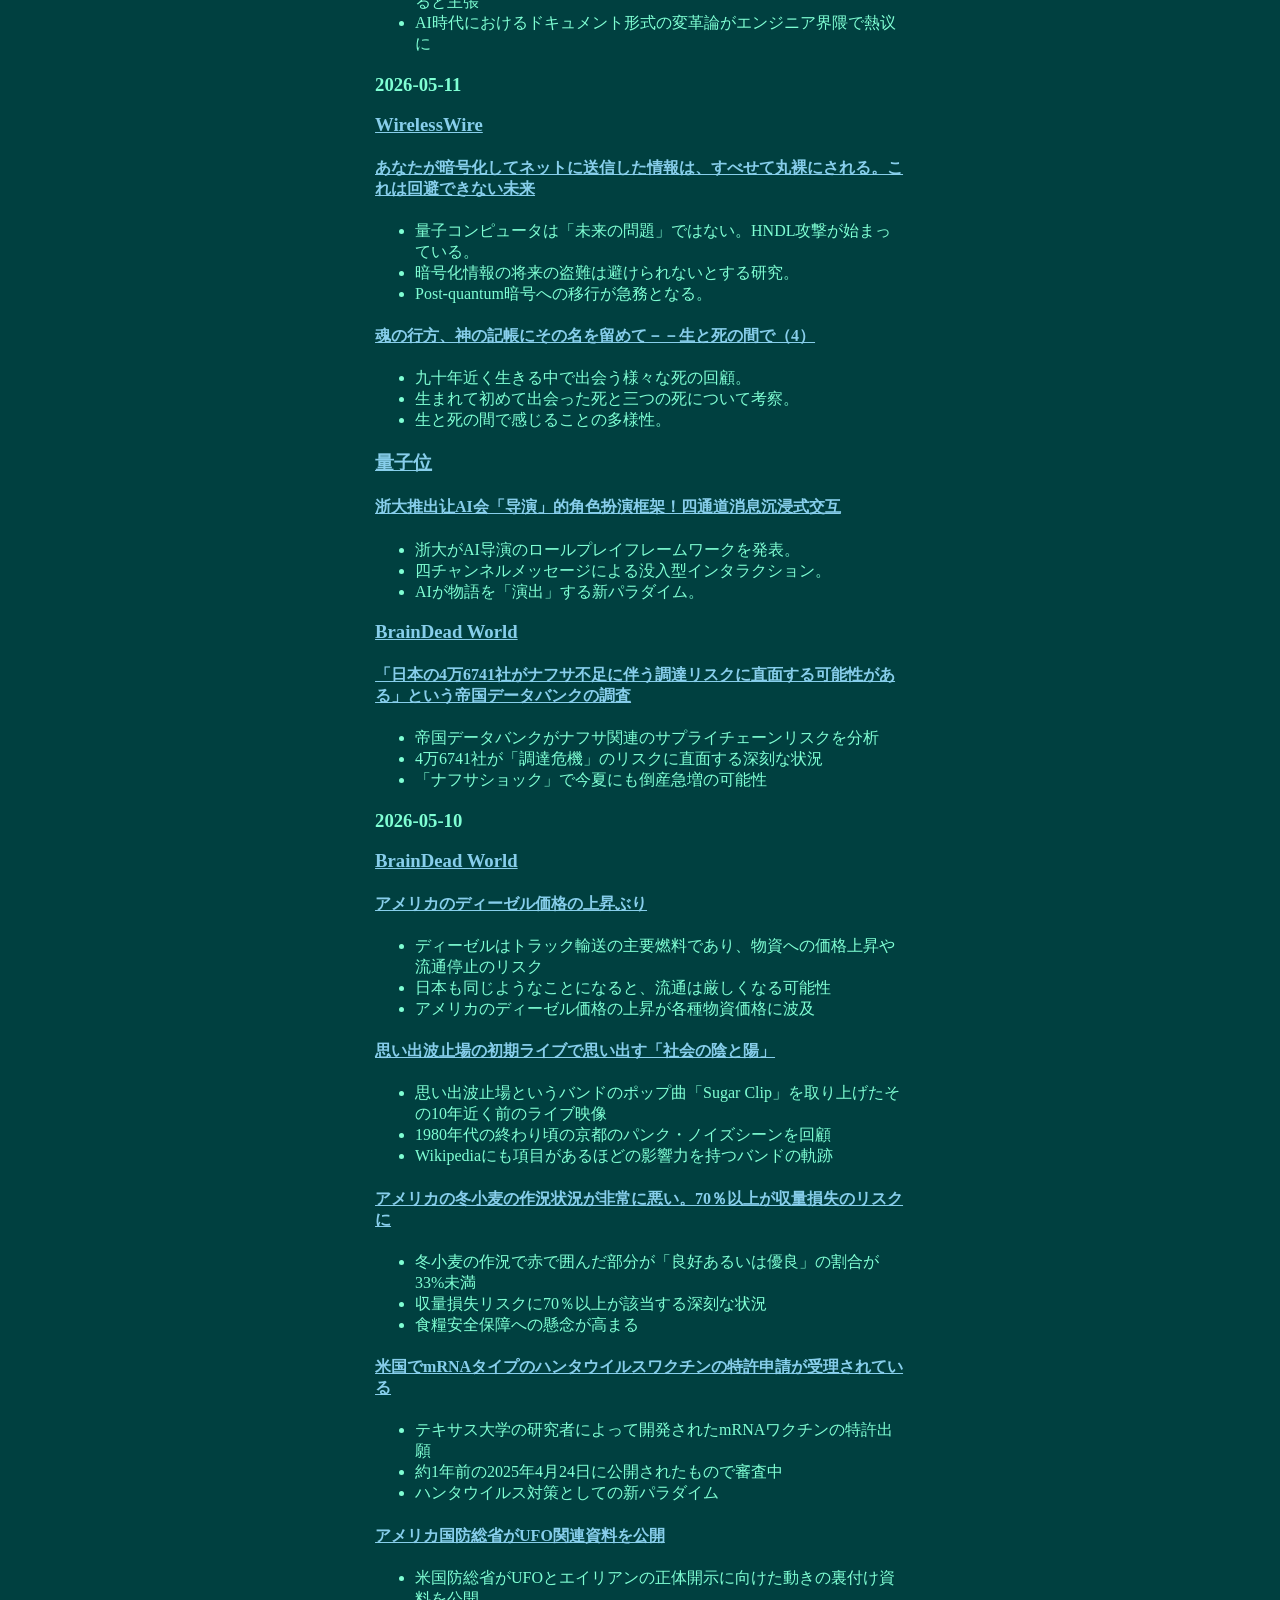
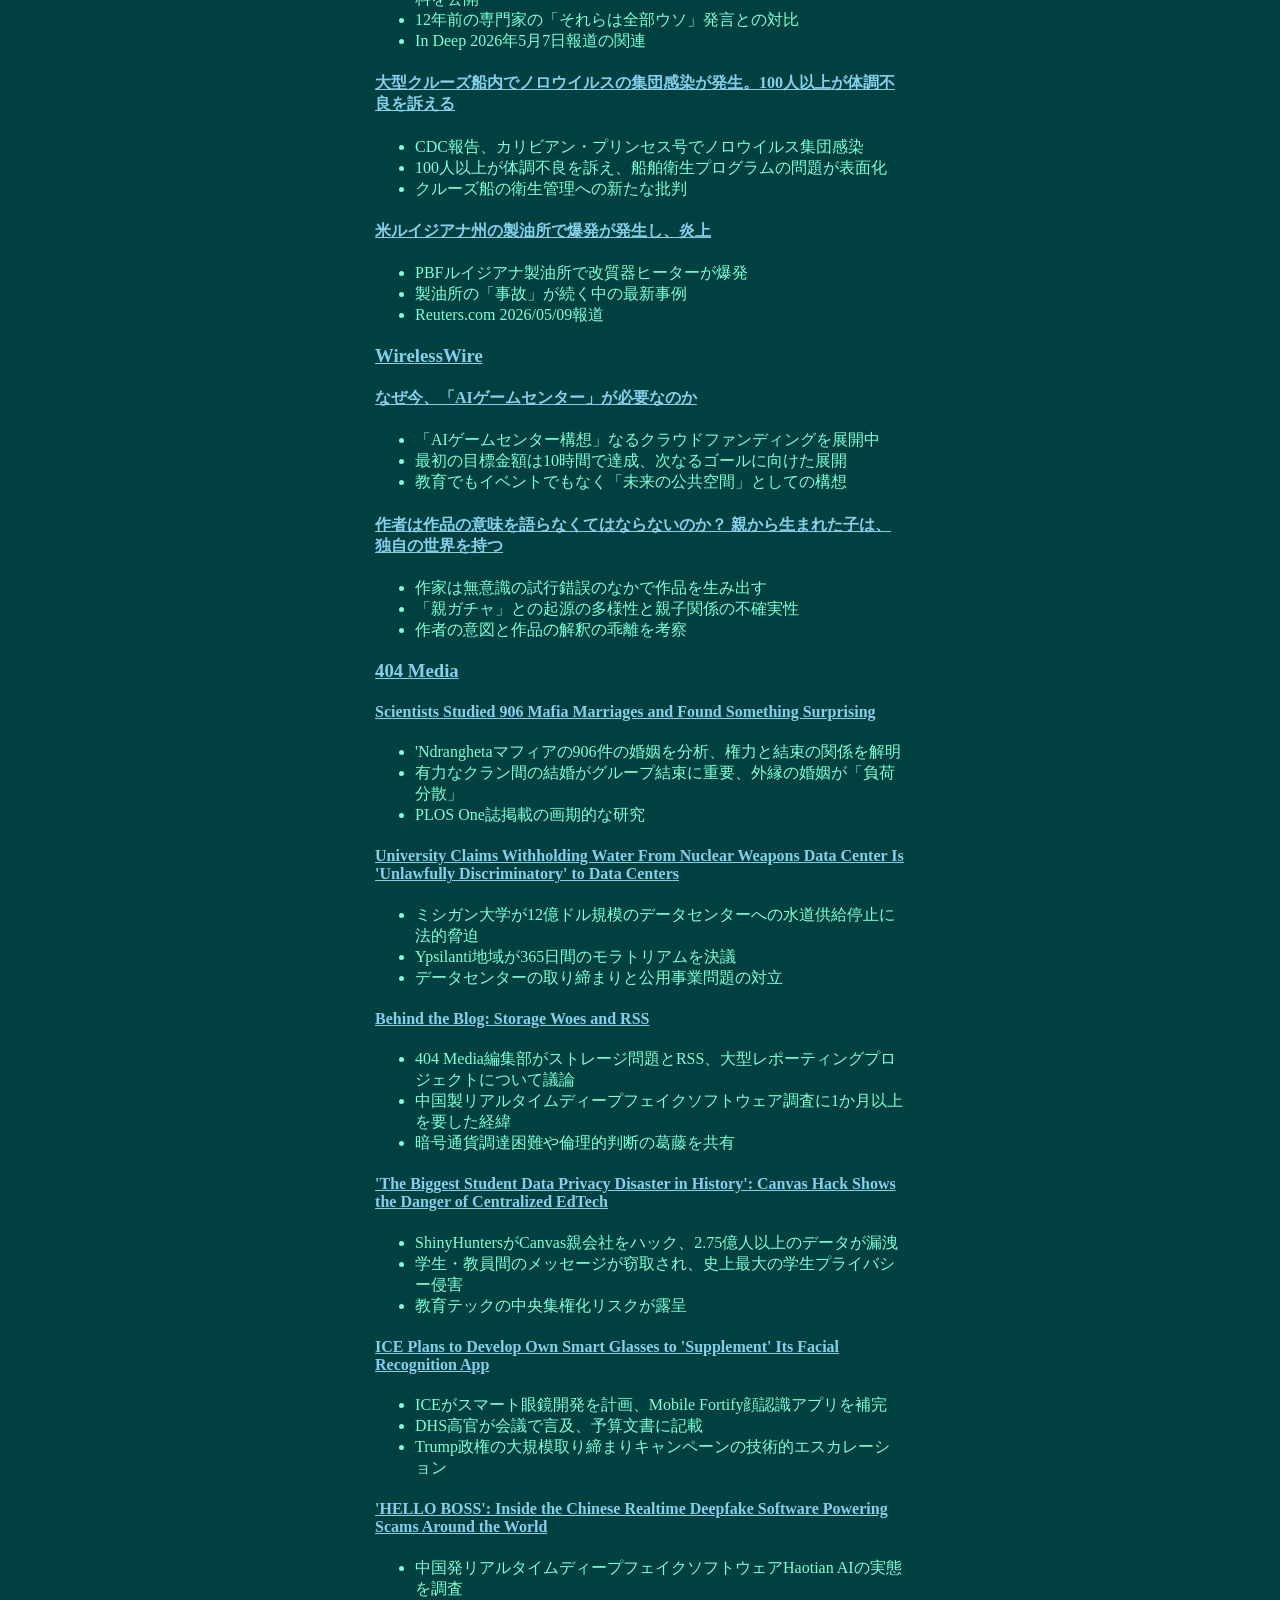
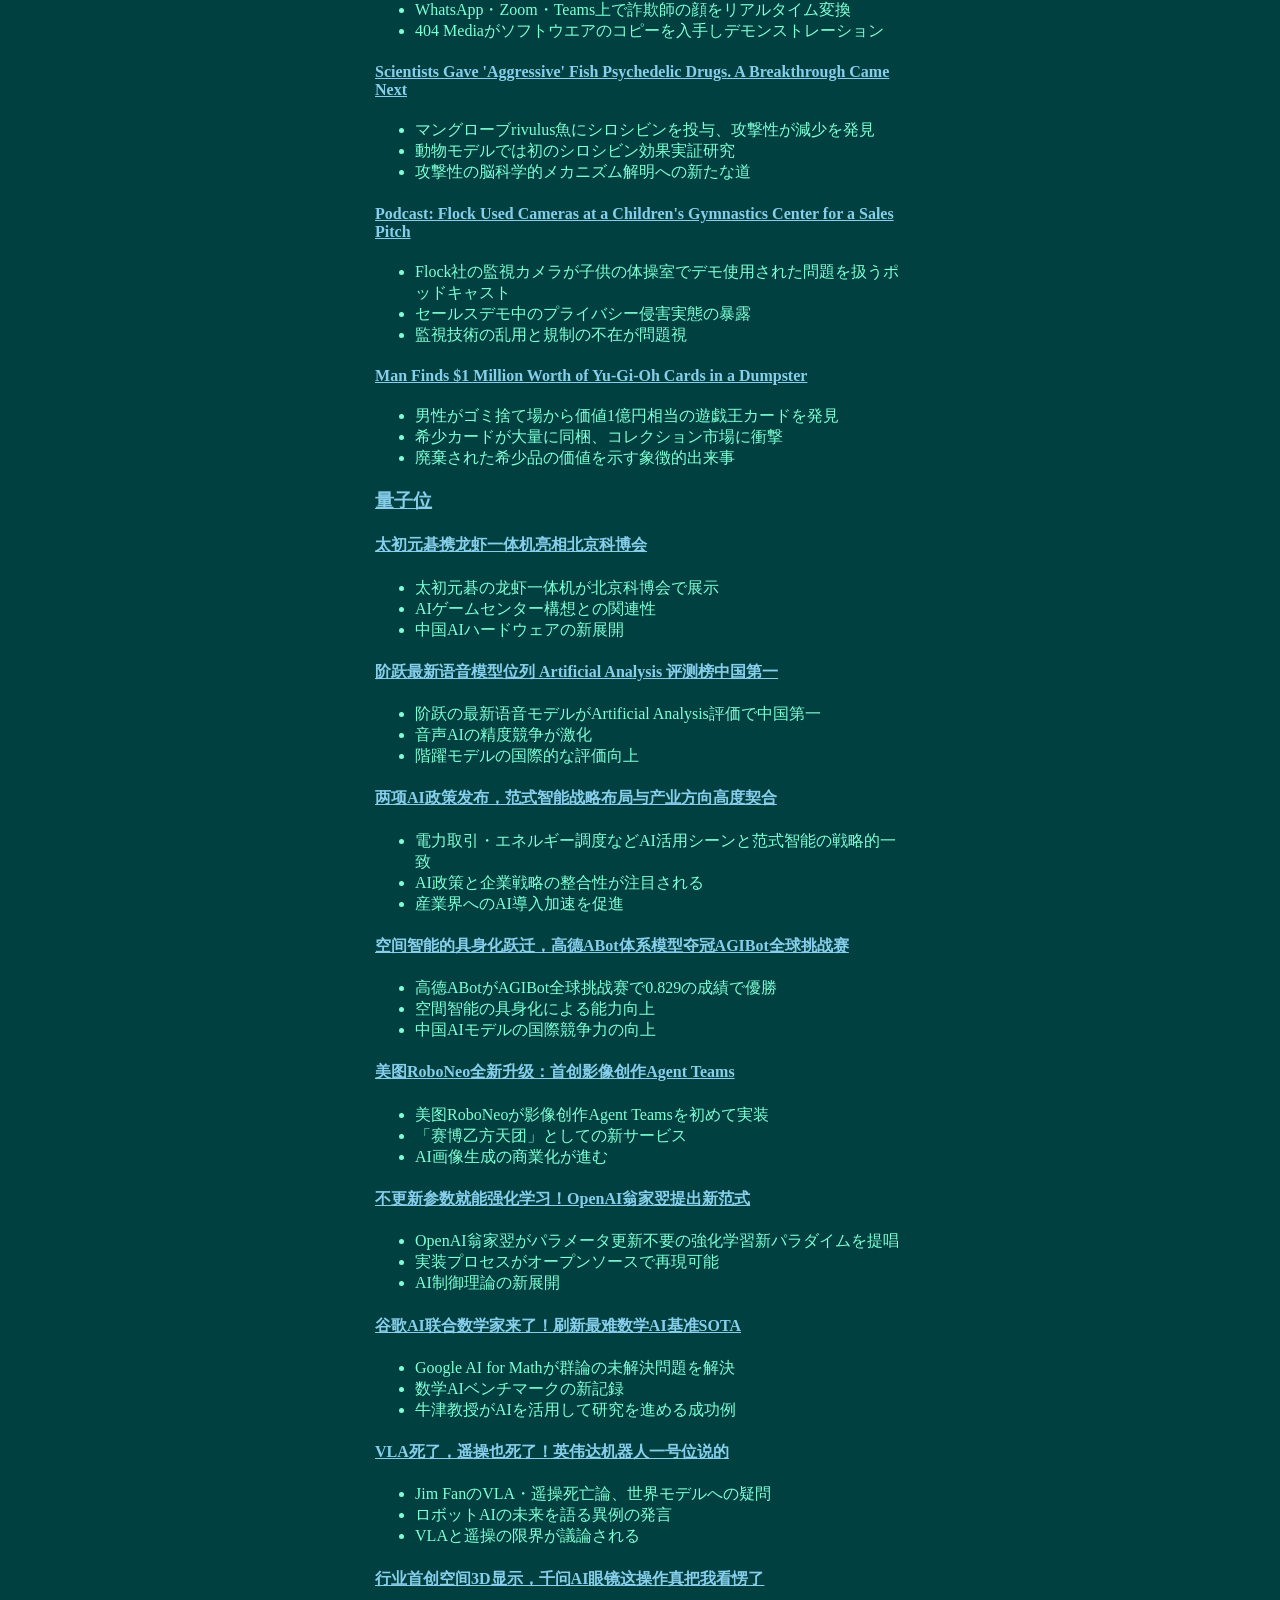
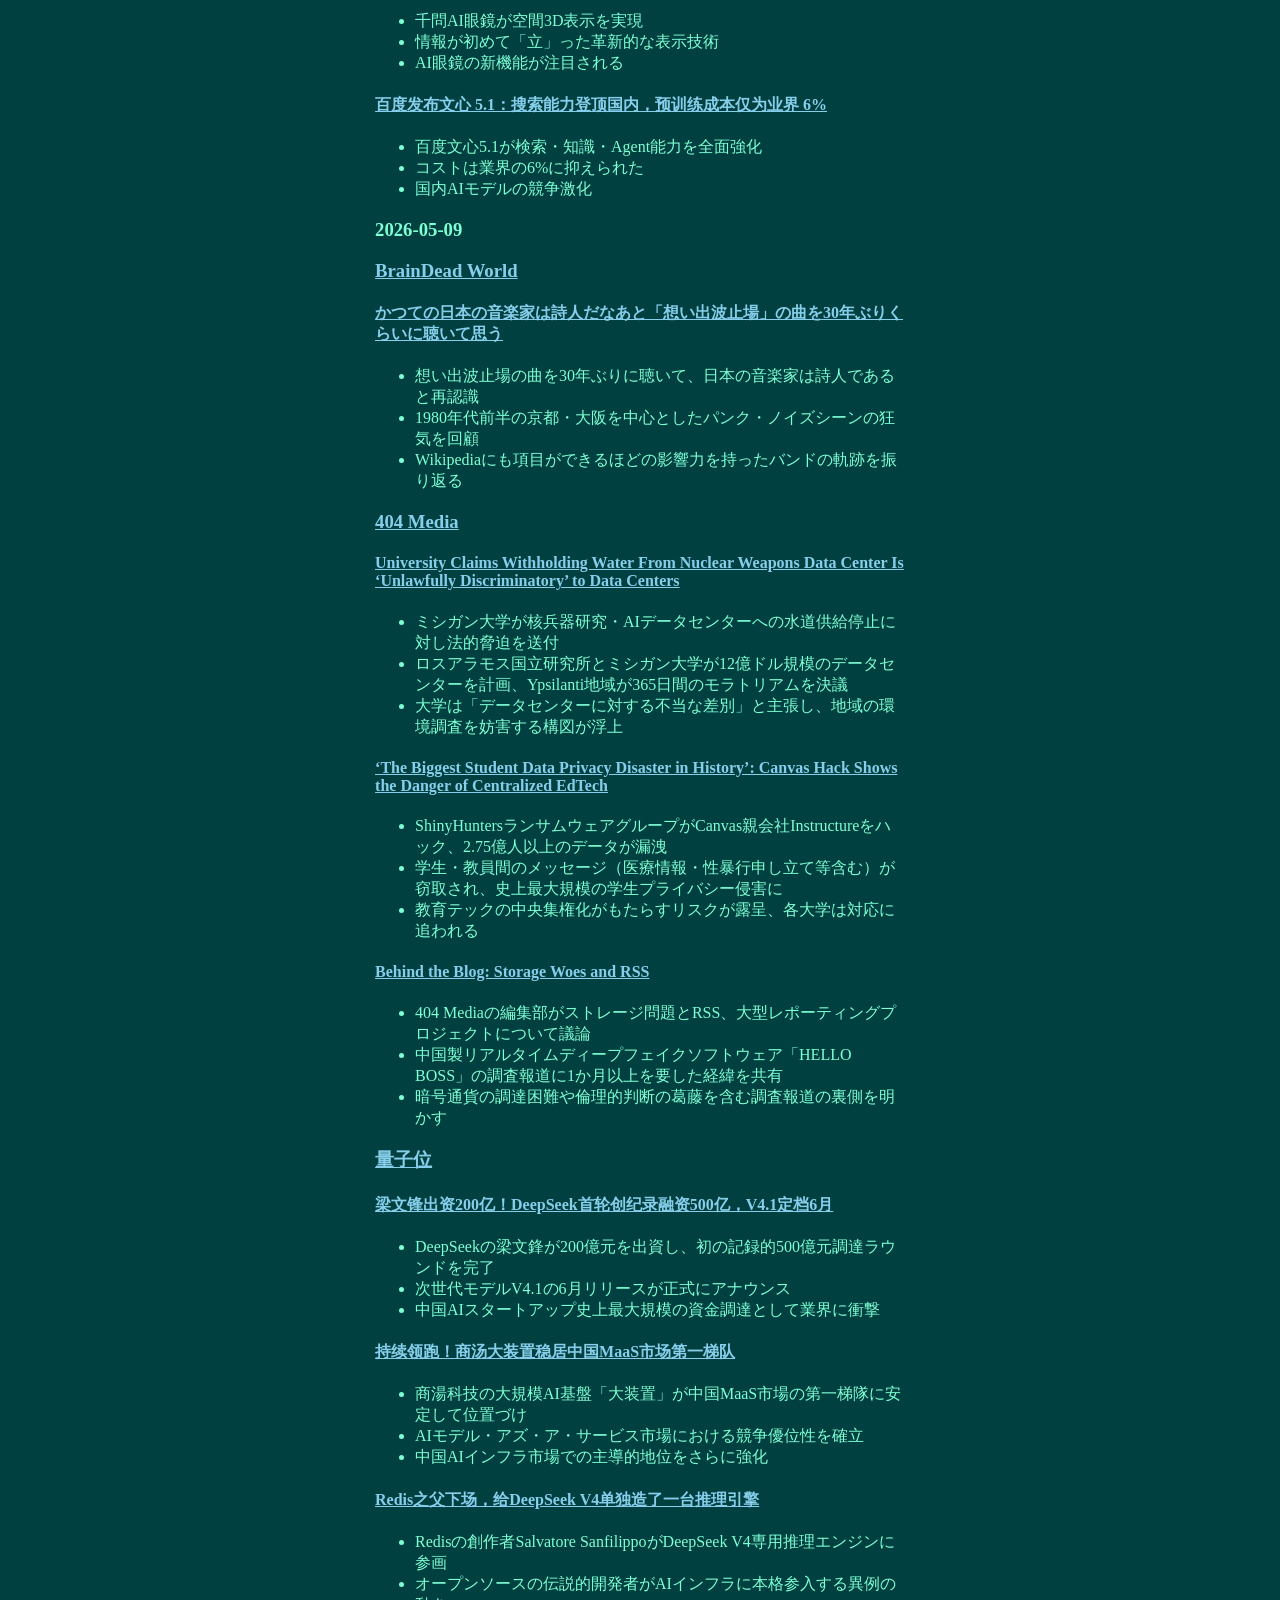
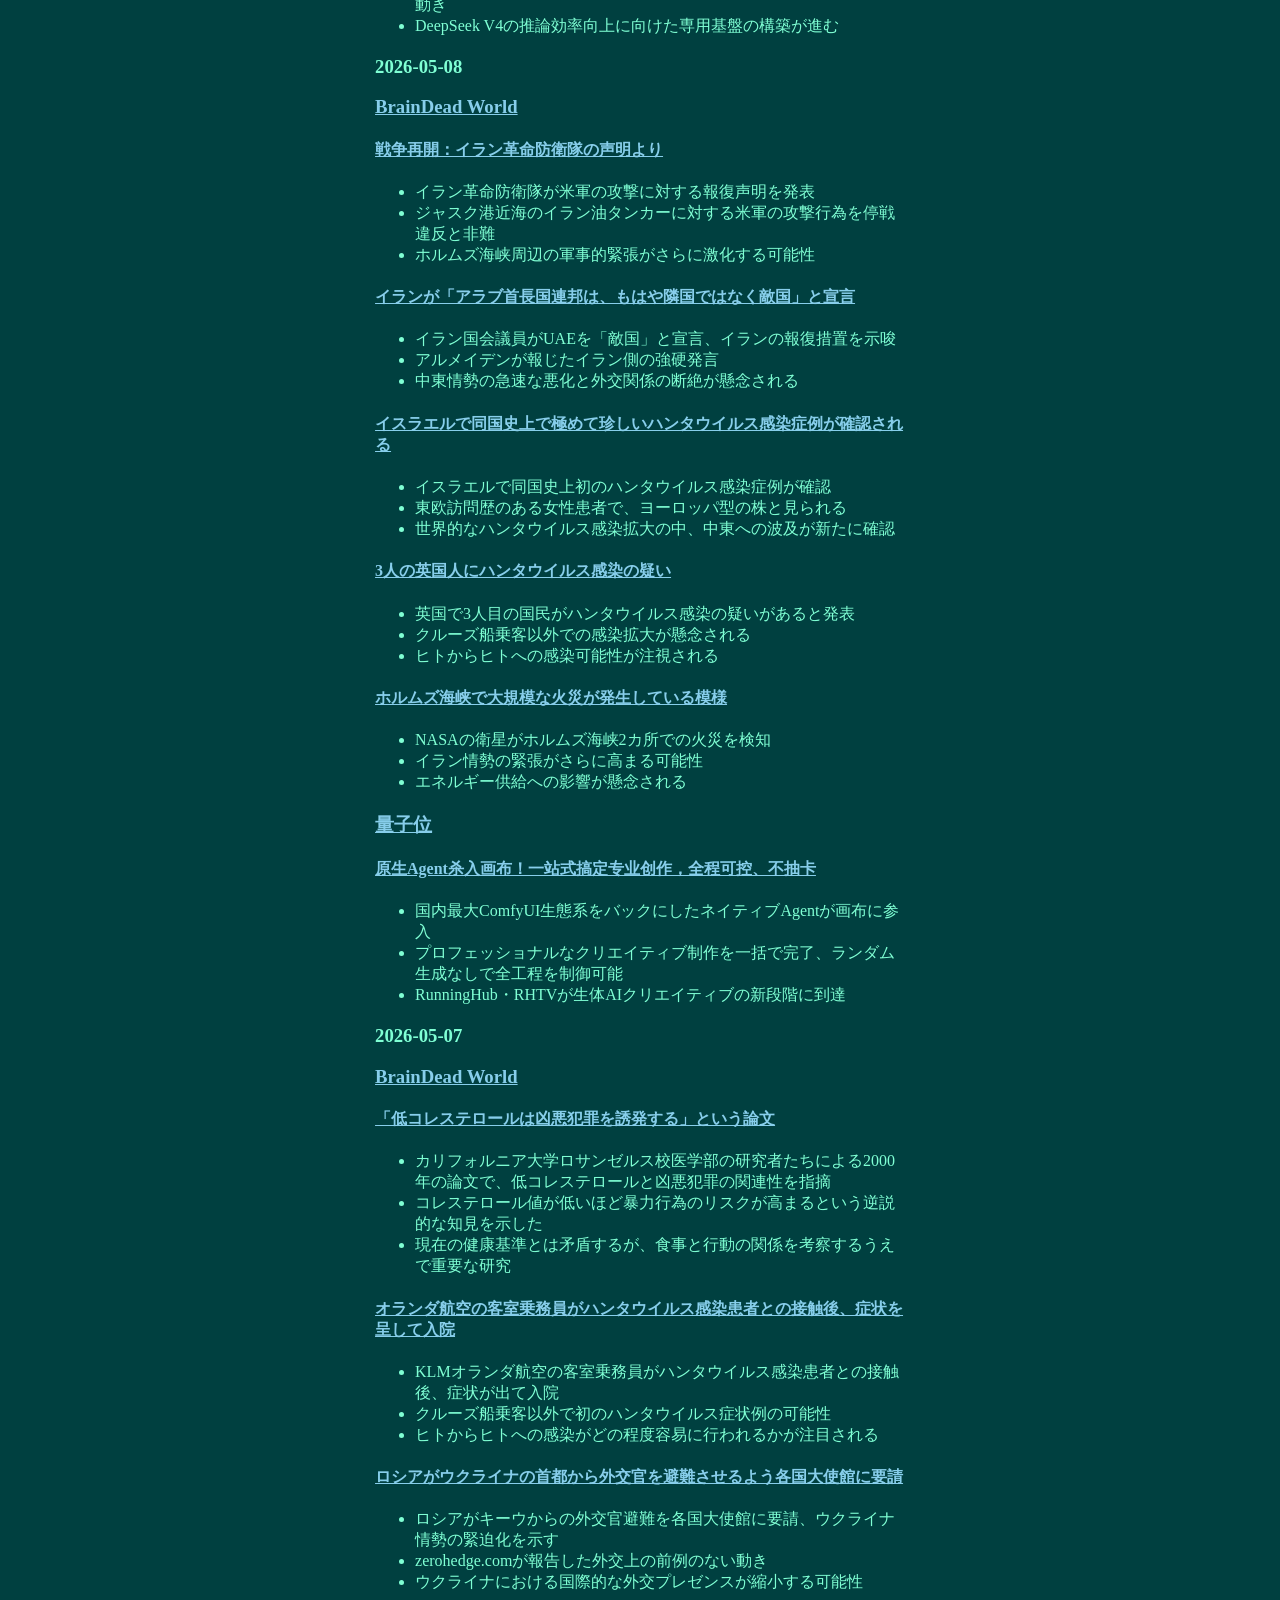
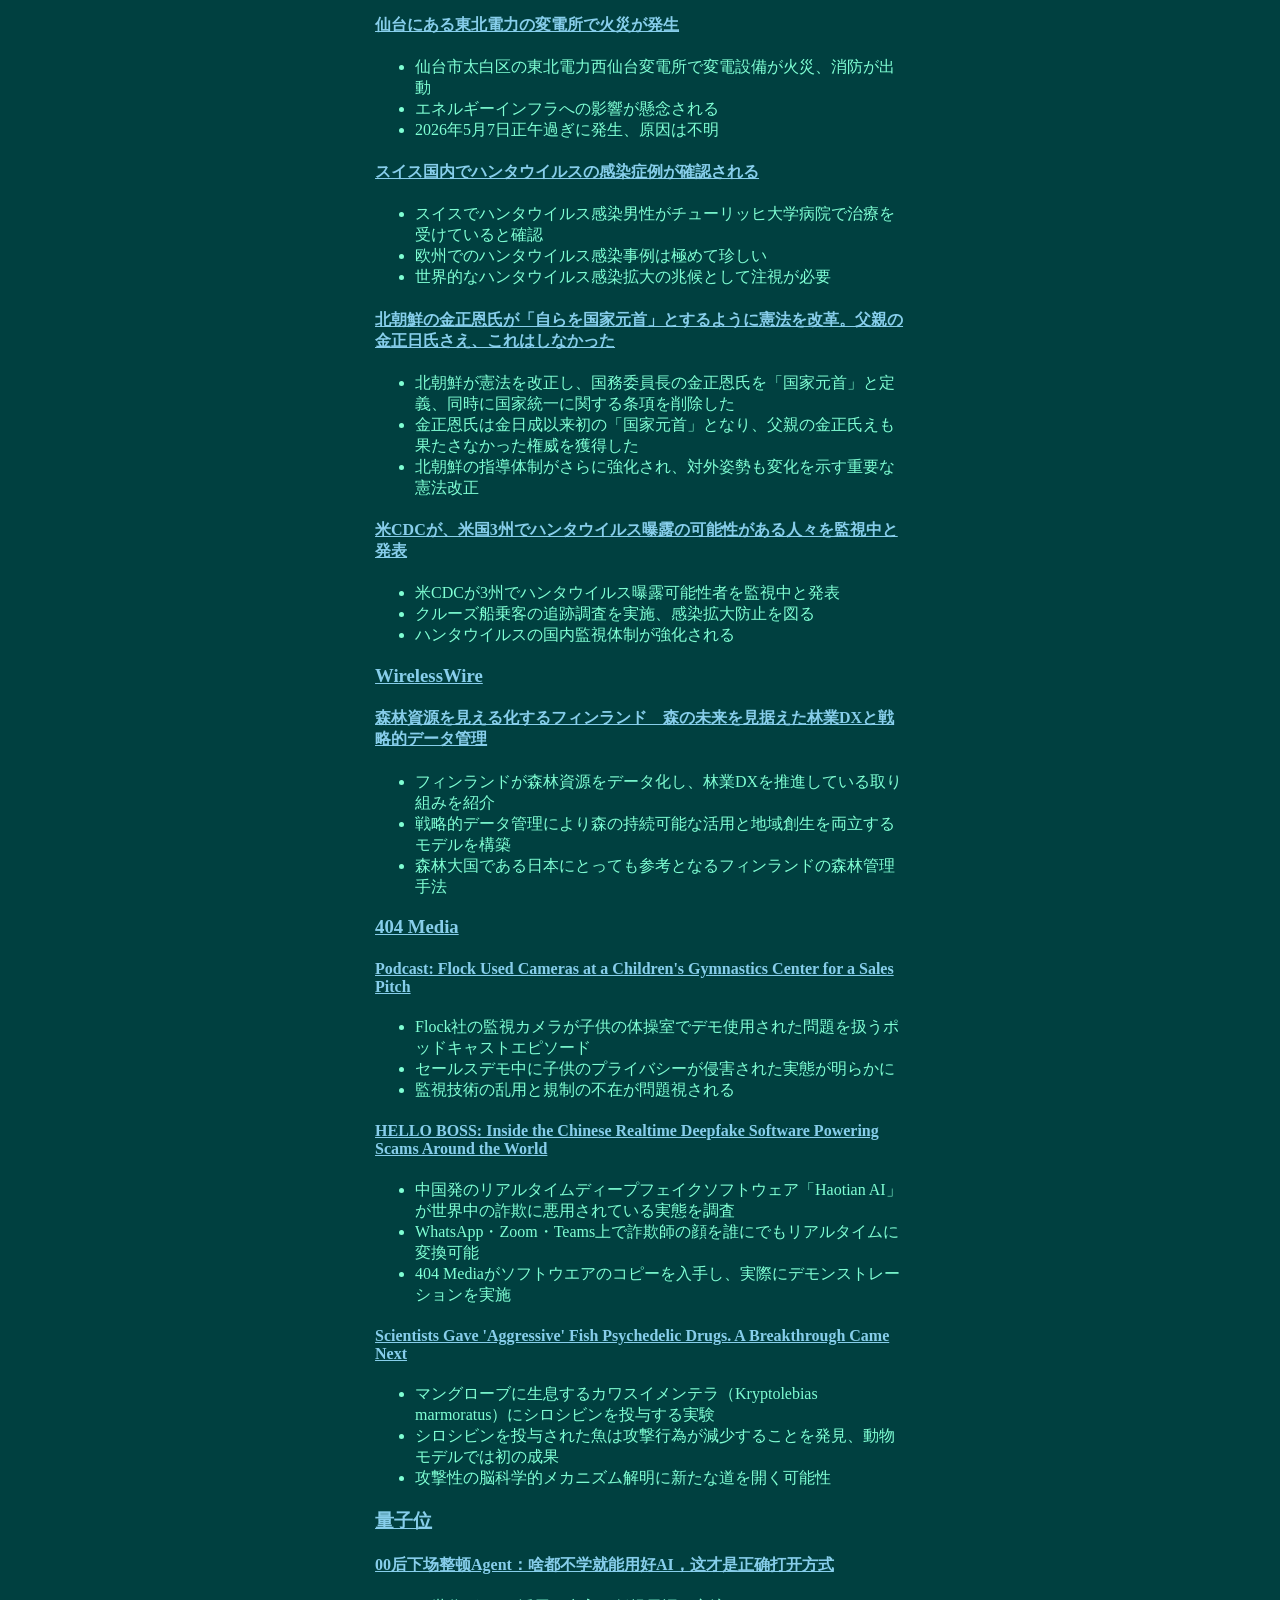
==== commit 884b7540: "Daily feed update 2026-05-15" ====
--- a/feed/index.html
+++ b/feed/index.html
@@ -38,13 +38,6 @@
         </div>
         <div class="news-site">
             <h3><a href="https://wirelesswire.jp/">WirelessWire</a></h3>
-<div class="news">
-                <h4><a href="https://wirelesswire.jp/2026/05/93649/">写真集の夜飯沼耕太郎オンライン・フォトブック・ギャラリー第13回 元田敬三『SHORT HOPE』</a></h4>
-                <ul>
-                    <li>写真評論家・飯沢耕太郎のオンラインギャラリー第13回、元田敬三の新作『SHORT HOPE』を特集</li>
-                    <li>作品一点一点について元田と飯沢が語り合う深度ある写真集解説</li>
-                </ul>
-            </div>
             <div class="news">
                 <h4><a href="https://wirelesswire.jp/2026/05/93528/">巨大プロジェクトを遂行するとき、コミュニティには矛盾が生じる</a></h4>
                 <ul>
@@ -56,13 +49,6 @@
         </div>
         <div class="news-site">
             <h3><a href="https://www.404media.co/">404 Media</a></h3>
-<div class="news">
-                <h4><a href="https://www.404media.co/ai-poop-analysis-app-offered-to-sell-me-access-to-its-users-poops/">Internet of Shit: AI Poop Analysis App Offered to Sell Me Database of Its Users’ Poops</a></h4>
-                <ul>
-                    <li>AIうんち分析アプリが15万枚の便画像データベースを販売提案、プライバシー懸念が噴出</li>
-                    <li>「予想外の貴重なデータを大量に収集した」と開発者が豪語する異常なビジネスモデル</li>
-                </ul>
-            </div>
             <div class="news">
                 <h4><a href="https://www.404media.co/doge-cuts-unleashed-a-deadly-wave-of-violence-across-africa-study-finds/">DOGE Cuts Unleashed a Deadly Wave of Violence Across Africa, Study Finds</a></h4>
                 <ul>
@@ -88,13 +74,14 @@
         <h3>2026-05-14</h3>
         <div class="news-site">
             <h3><a href="https://nofia.net/">BrainDead World</a></h3>
-<div class="news">
+            <div class="news">
                 <h4><a href="https://nofia.net/?p=36936">アメリカの「十代の飲酒率」が大幅に低下</a></h4>
                 <ul>
                     <li>米国の高校3年生の飲酒経験率が過去最低水準に低下、1980年代の90%台から大幅減</li>
                     <li>全米で21歳未満の飲酒が禁止されている法的背景との関連性</li>
                 </ul>
             </div>
+
         <div class="news">
                 <h4><a href="https://nofia.net/?p=36932">エネルギー危機のフィリピン・ルソン島で計画停電が実施</a></h4>
                 <ul>
@@ -129,6 +116,14 @@
         <div class="news-site">
             <h3><a href="https://wirelesswire.jp/">WirelessWire</a></h3>
             <div class="news">
+                <h4><a href="https://wirelesswire.jp/2026/05/93649/">写真集の夜飯沢耕太郎オンライン・フォトブック・ギャラリー第13回 元田敬三『SHORT HOPE』</a></h4>
+                <ul>
+                    <li>写真評論家・飯沢耕太郎のオンラインギャラリー第13回、元田敬三の新作『SHORT HOPE』を特集</li>
+                    <li>作品一点一点について元田と飯沢が語り合う深度ある写真集解説</li>
+                </ul>
+            </div>
+
+            <div class="news">
                 <h4><a href="https://wirelesswire.jp/2026/05/93465/">地球温暖化対策にも貢献する「バイオマス資源」―森林循環経済と化学産業（2）</a></h4>
                 <ul>
                     <li>バイオマス資源の森林循環経済における役割</li>
@@ -139,6 +134,14 @@
         <div class="news-site">
             <h3><a href="https://www.404media.co/">404 Media</a></h3>
             <div class="news">
+                <h4><a href="https://www.404media.co/ai-poop-analysis-app-offered-to-sell-me-access-to-its-users-poops/">Internet of Shit: AI Poop Analysis App Offered to Sell Me Database of Its Users’ Poops</a></h4>
+                <ul>
+                    <li>AIうんち分析アプリが15万枚の便画像データベースを販売提案、プライバシー懸念が噴出</li>
+                    <li>「予想外の貴重なデータを大量に収集した」と開発者が豪語する異常なビジネスモデル</li>
+                </ul>
+            </div>
+
+            <div class="news">
                 <h4><a href="https://www.404media.co/washington-post-make-it-make-sense-opinion-podcast/">At Least We Know the Washington Post Isn&#x27;t Buying Views</a></h4>
                 <ul>
                     <li>ワシントン・ポストがOpinionセクションのポッドキャストに8万ドルを投じる</li>
@@ -162,7 +165,7 @@
         </div>
         <div class="news-site">
             <h3><a href="https://www.qbitai.com/">量子位</a></h3>
-<div class="news">
+            <div class="news">
                 <h4><a href="https://www.qbitai.com/2026/05/417468.html">田渊栋AI创业估值315亿，老黄苏妈都投了，姚班施天麟也是合伙人</a></h4>
                 <ul>
                     <li>田渊栋のAI新興企業が315億元評価、NVIDIA・AMDトップも出資、姚班の施天麟も共同創業者</li>
@@ -183,6 +186,7 @@
                     <li>自身の中国系ルーツに言及、AI業界の論争とIPO戦略が交錯</li>
                 </ul>
             </div>
+
         <div class="news">
                 <h4><a href="https://www.qbitai.com/2026/05/417469.html">Waymo CEO回应L2升维L4：有可能，但只靠端到端还不够</a></h4>
                 <ul>
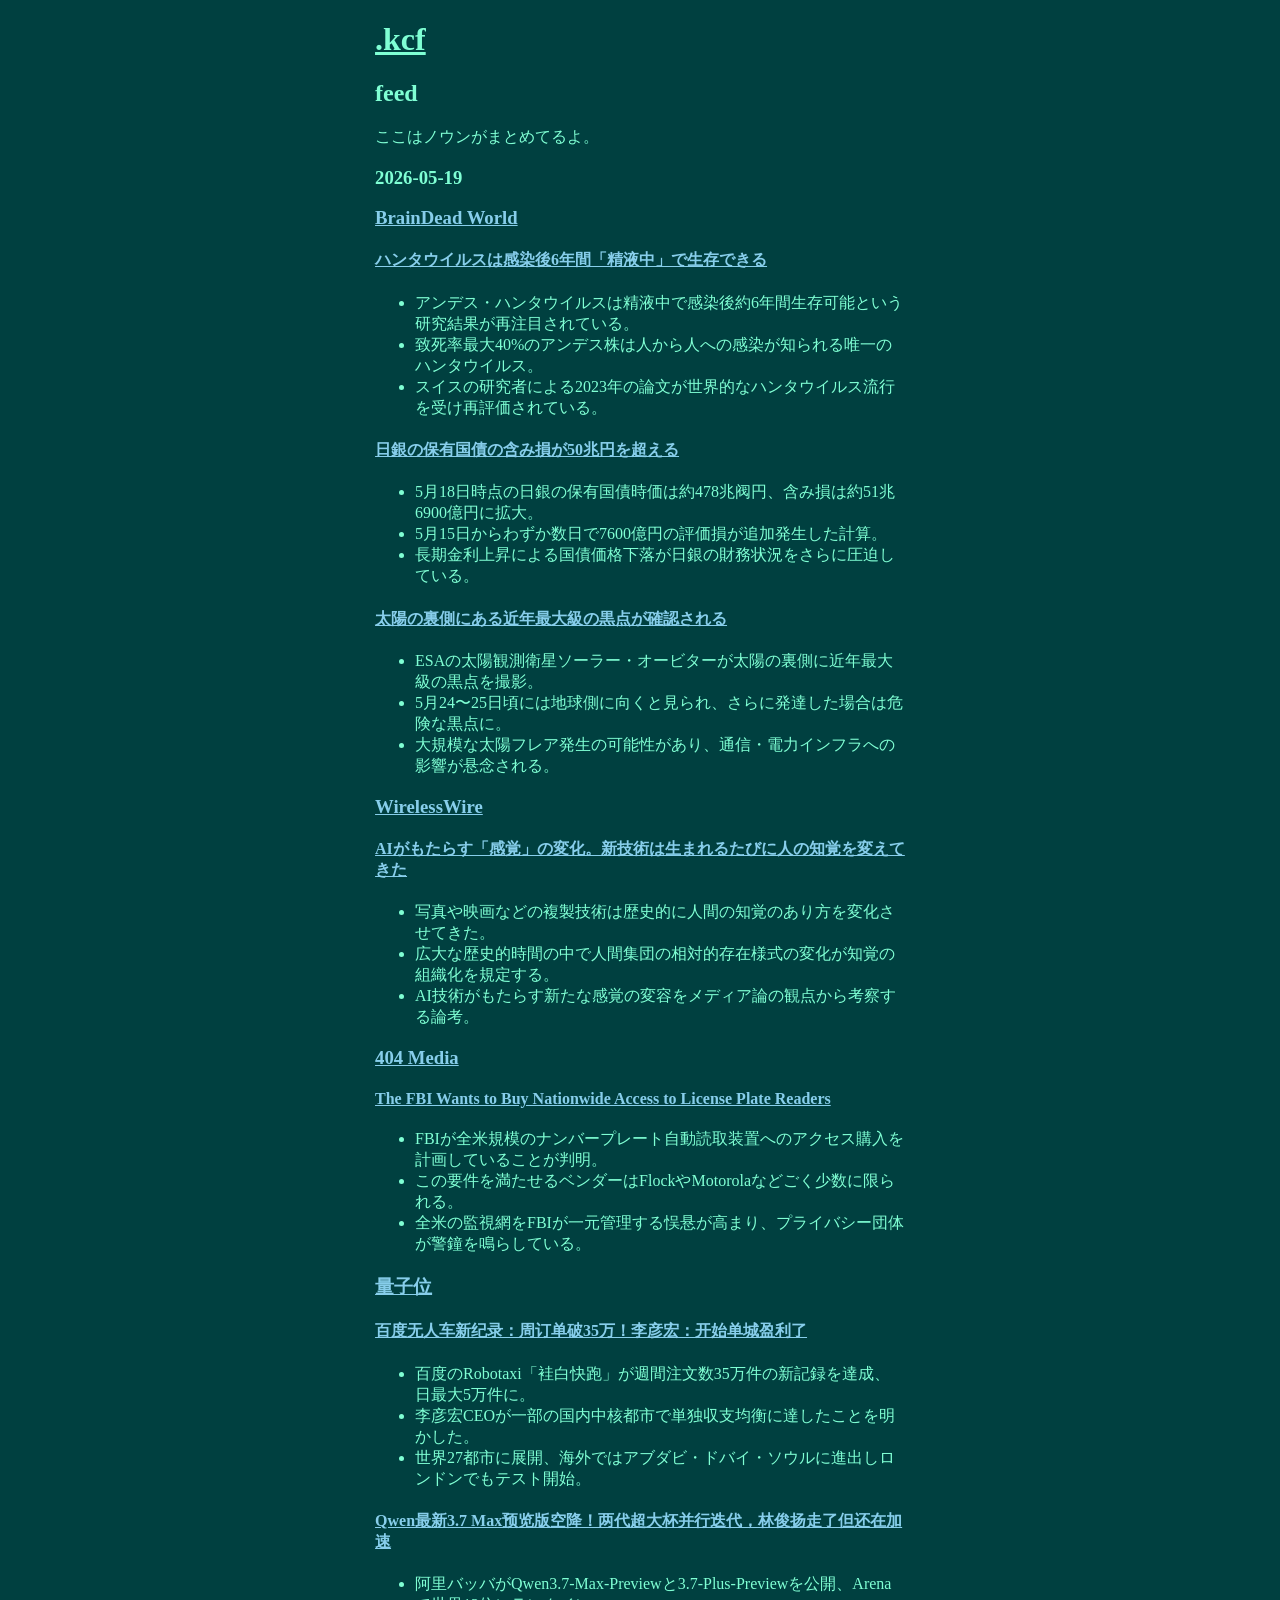
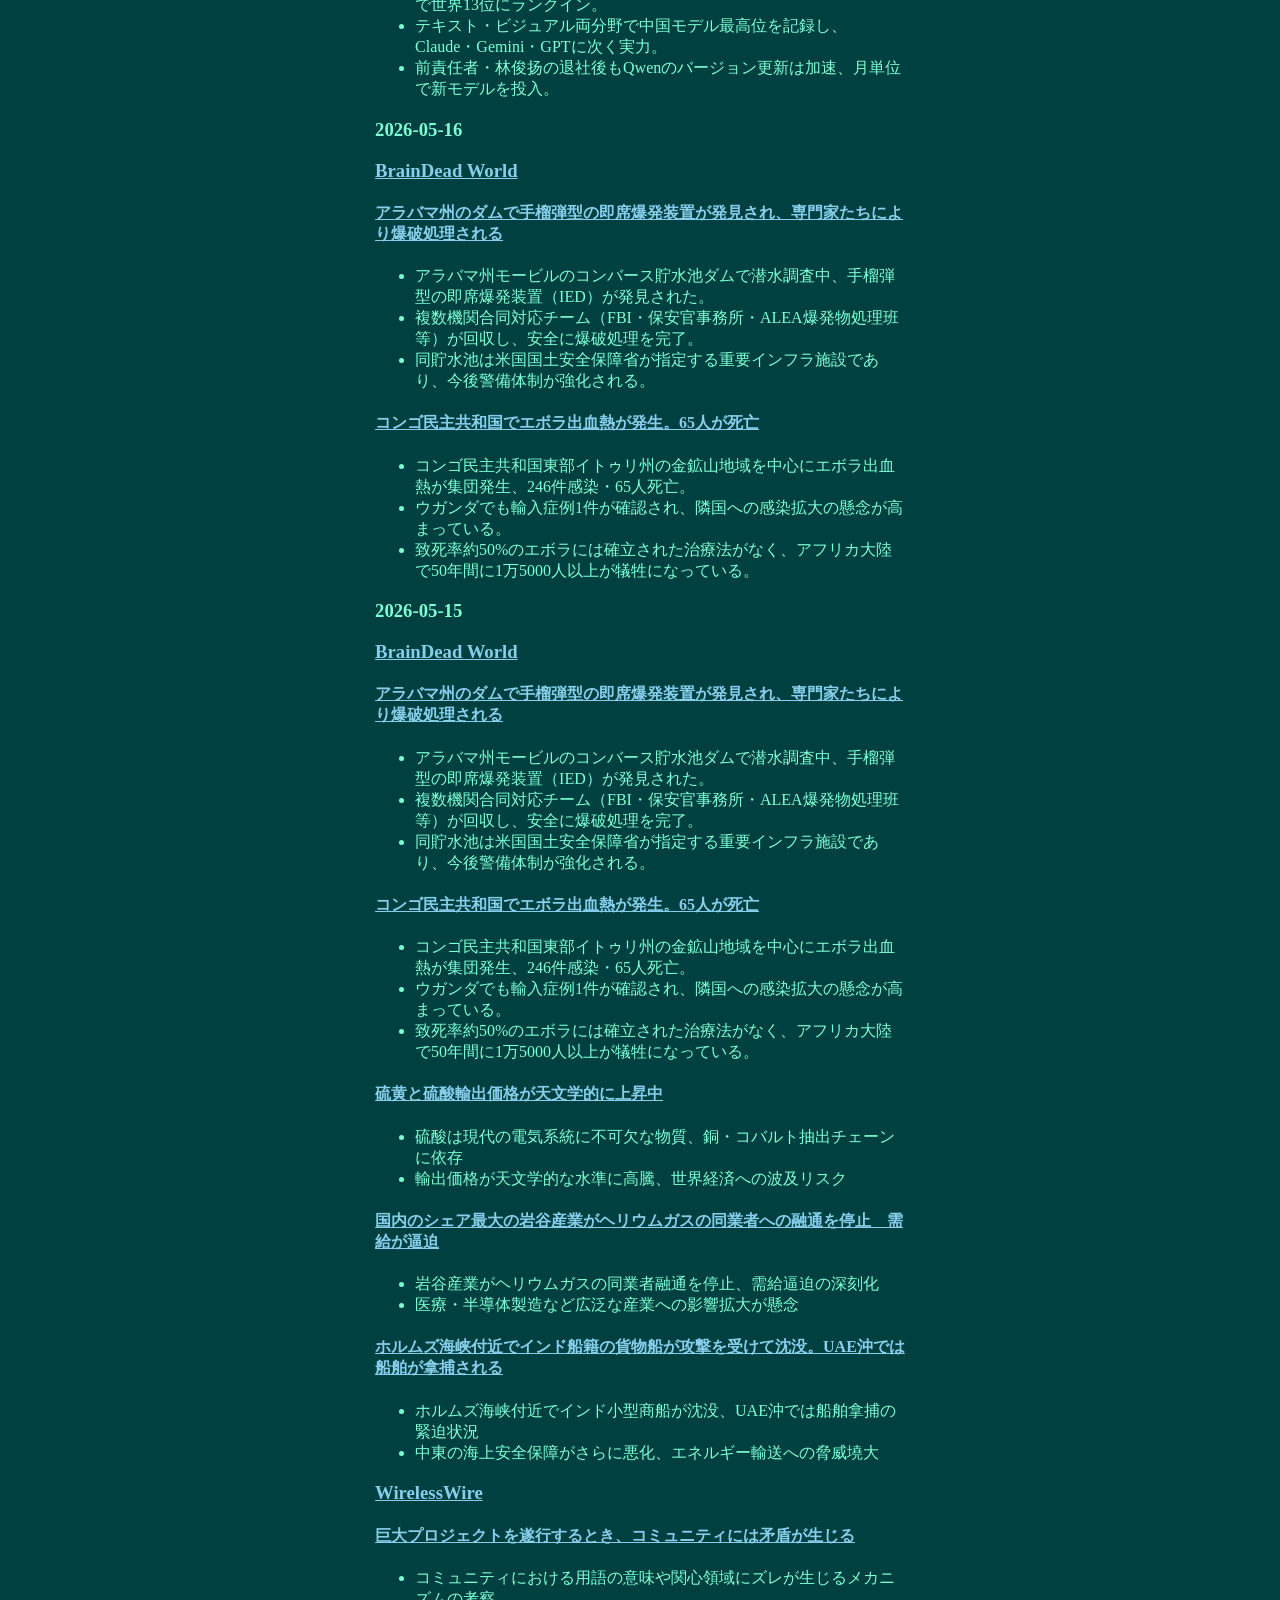
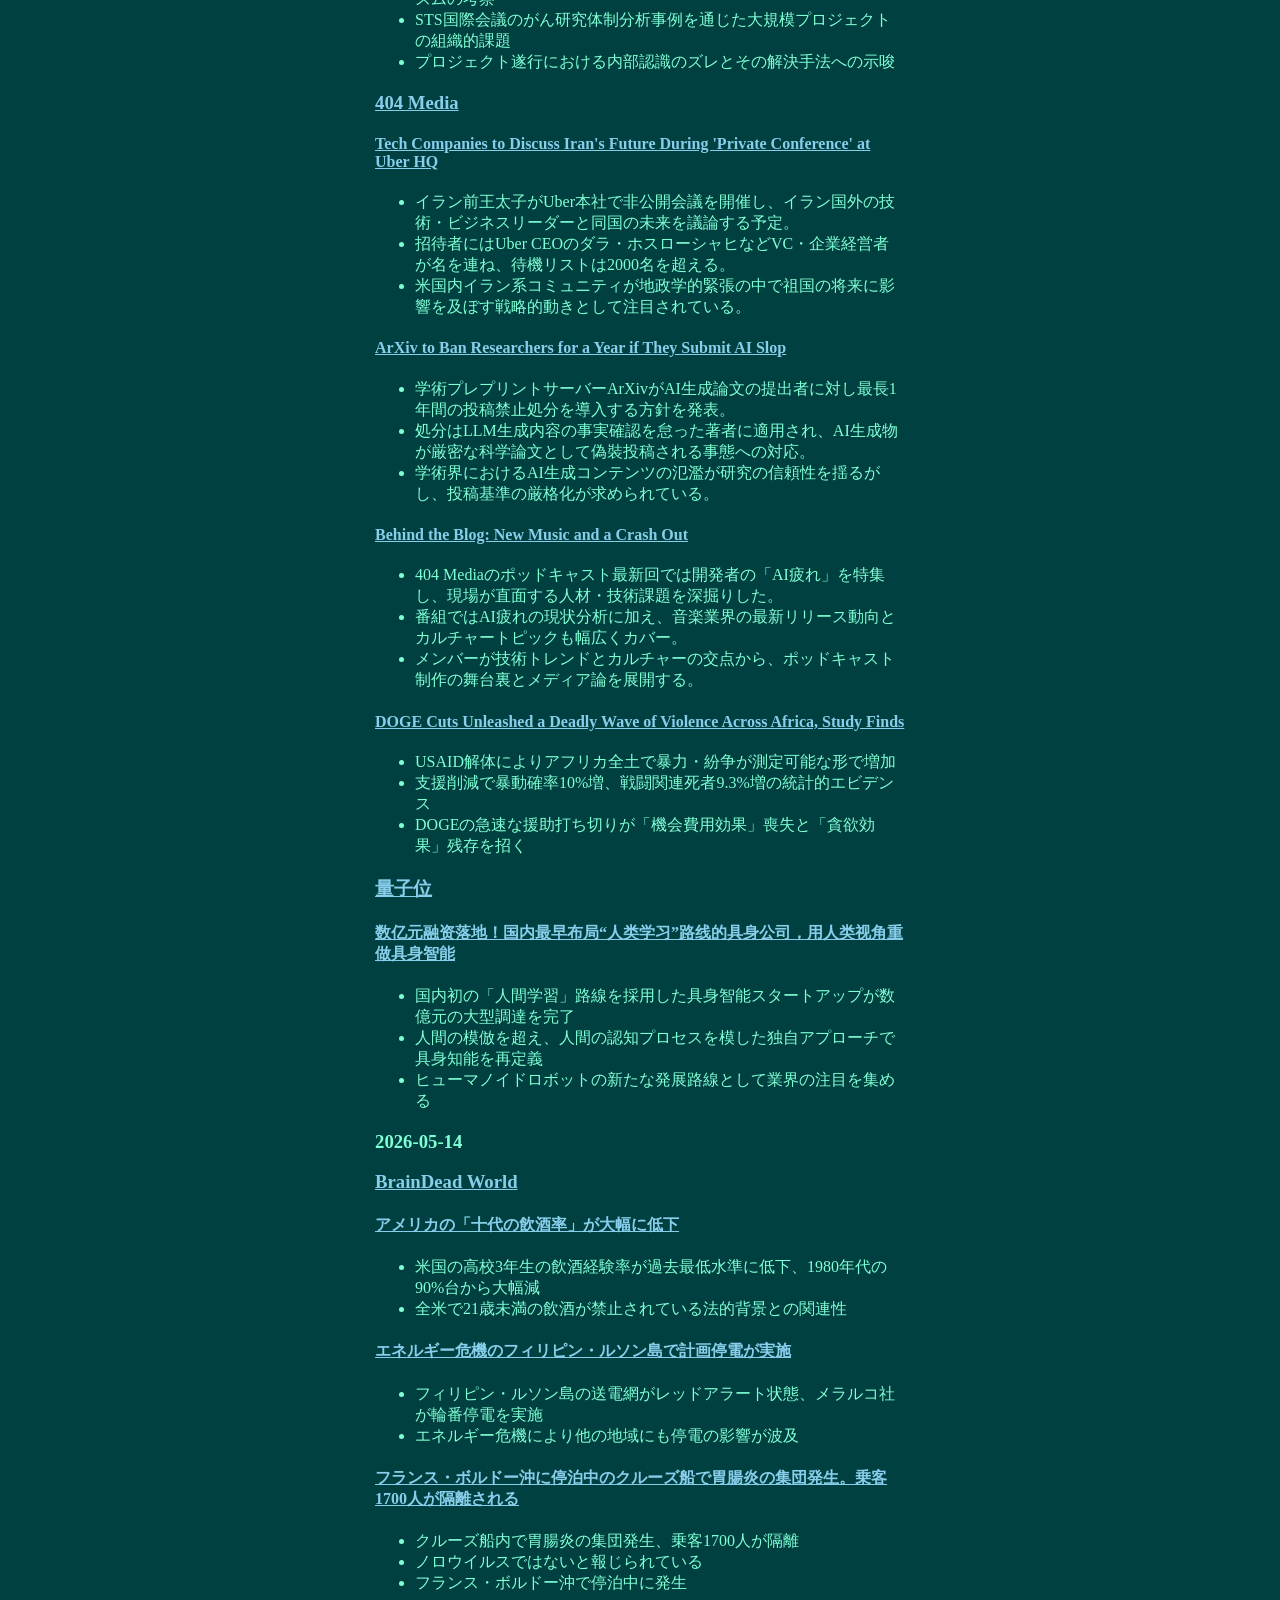
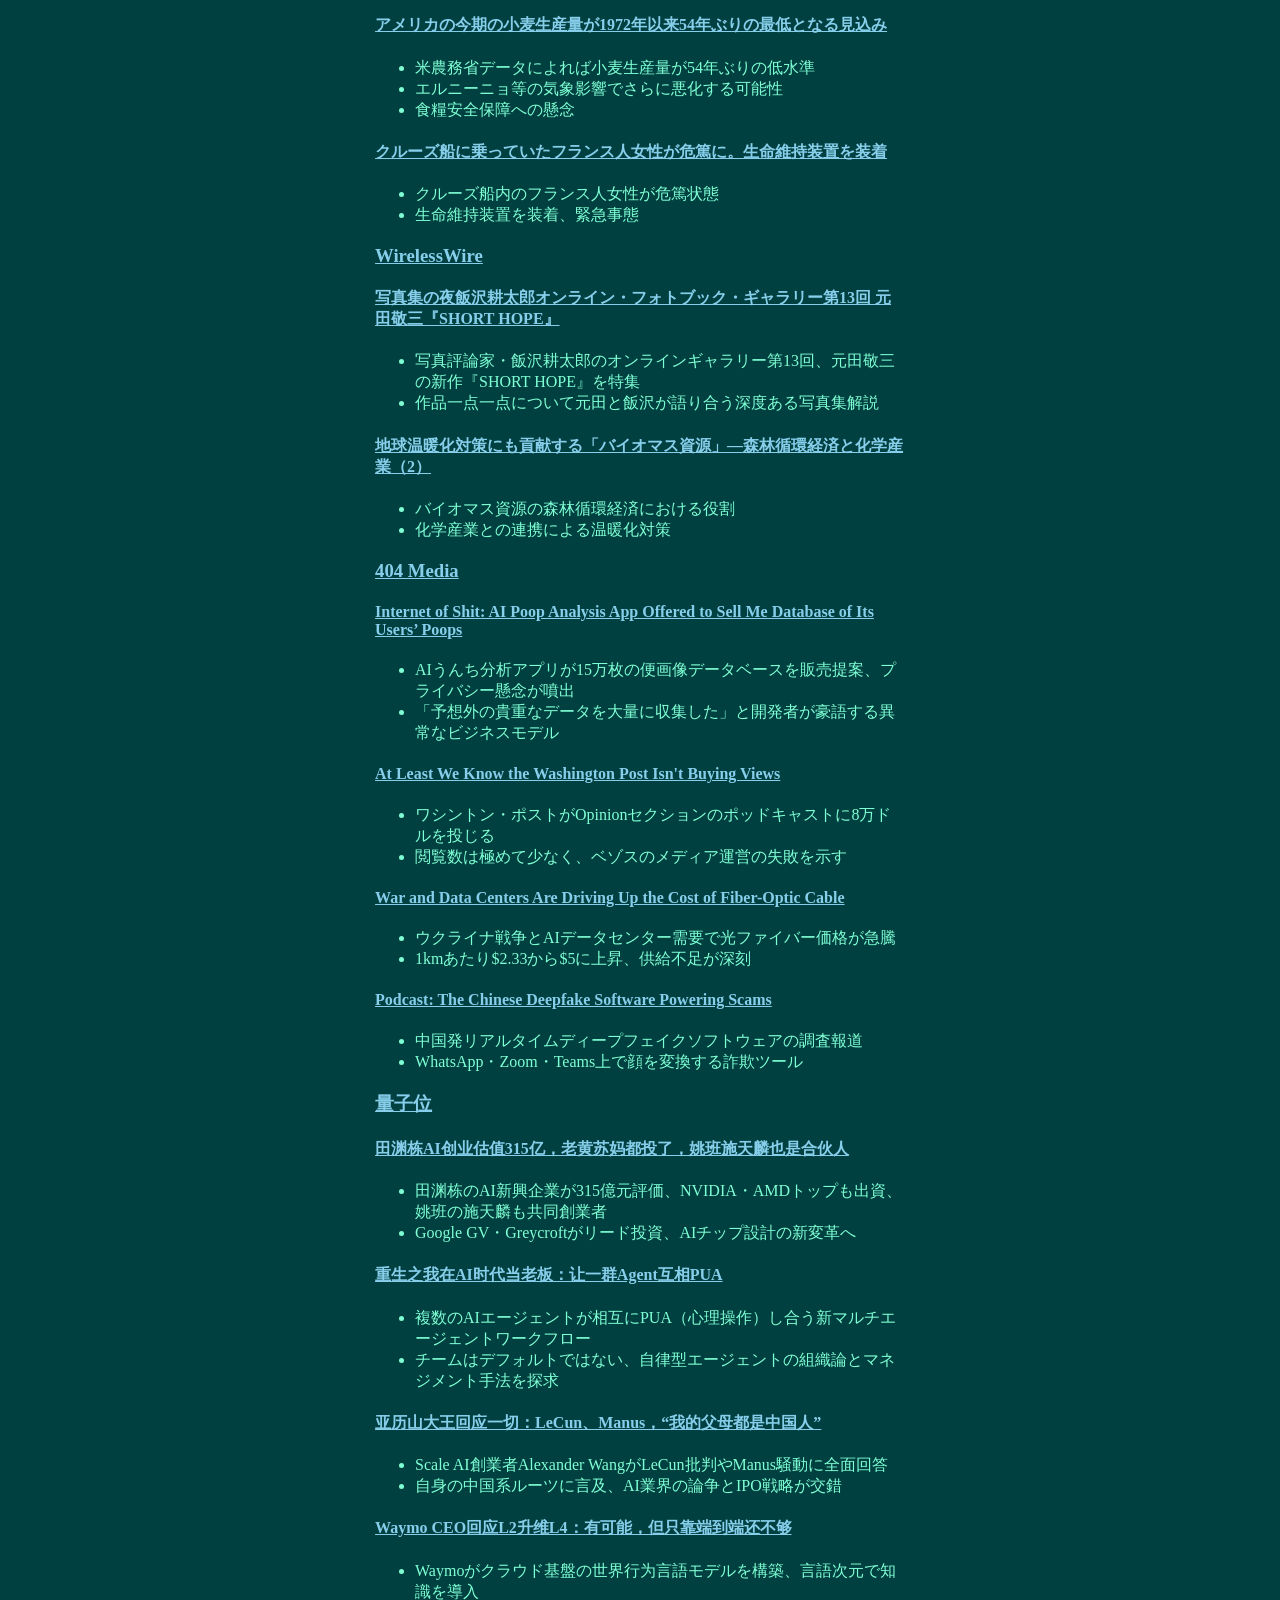
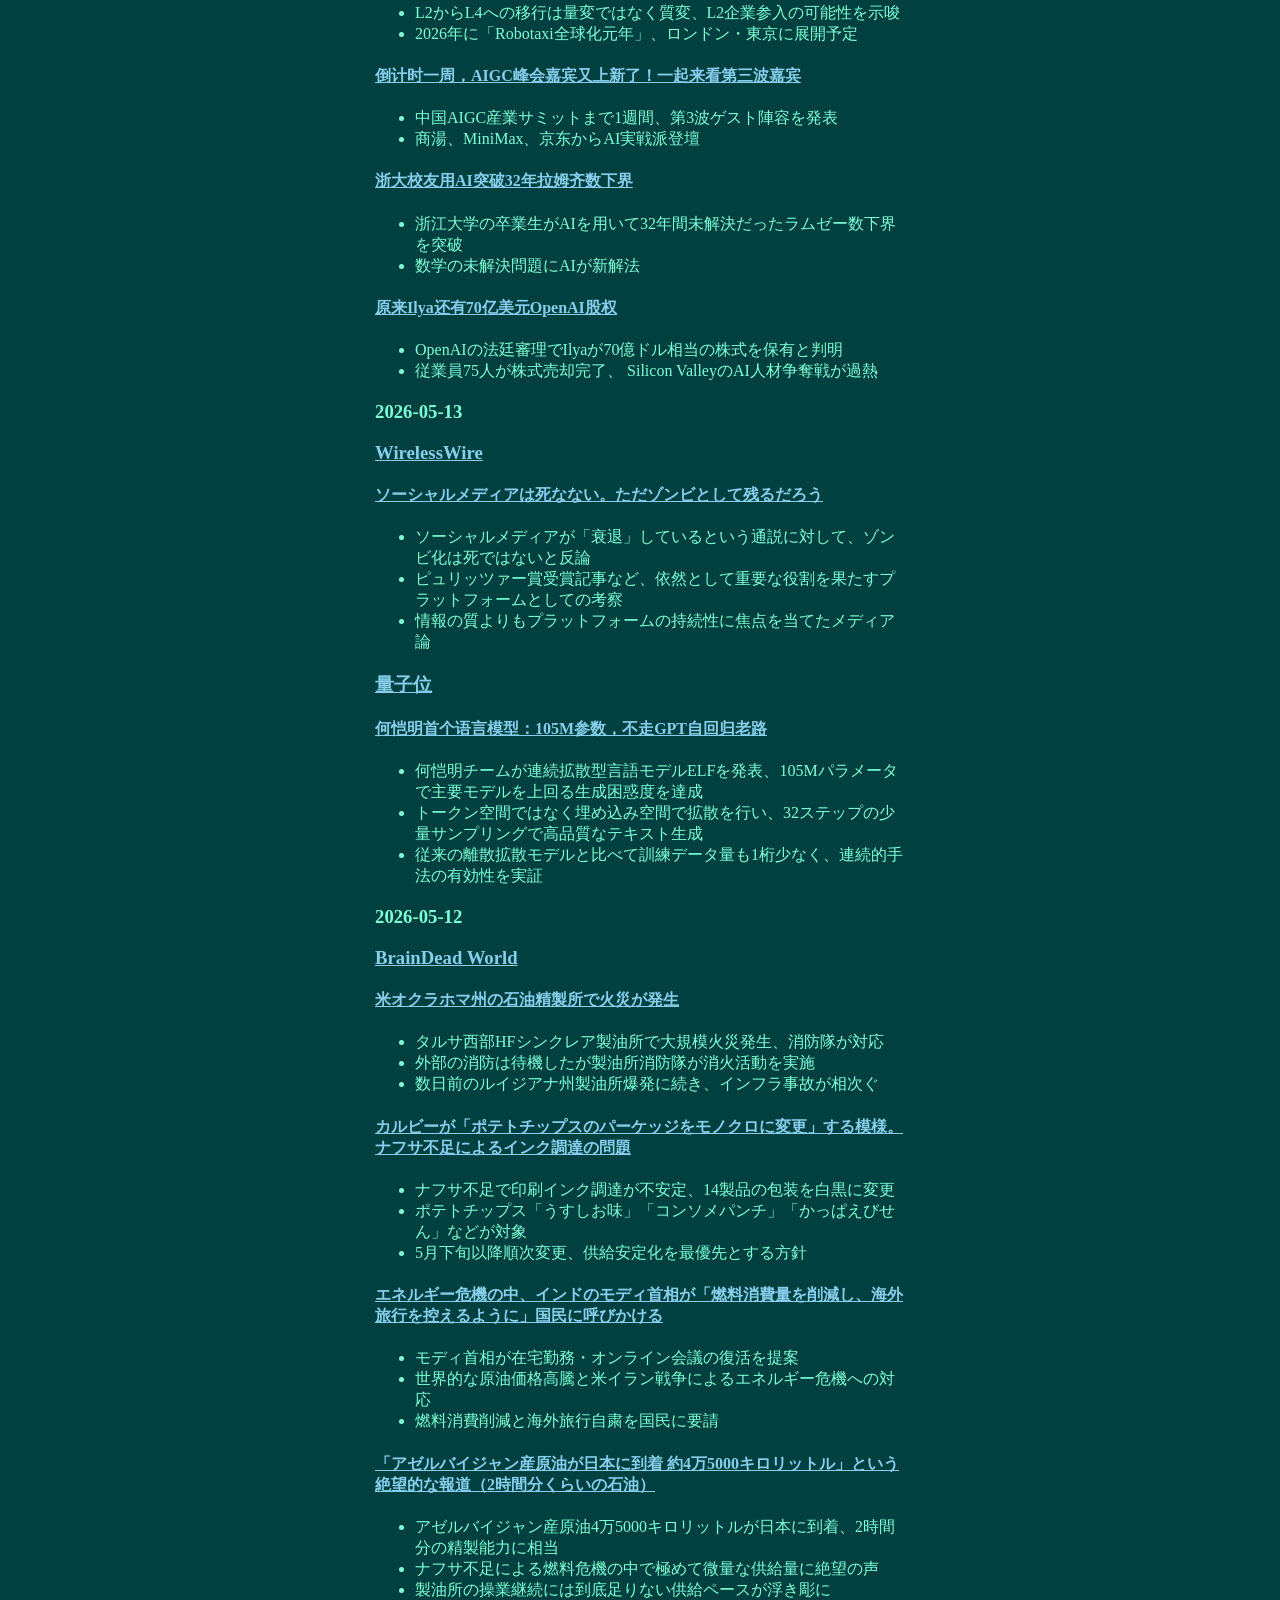
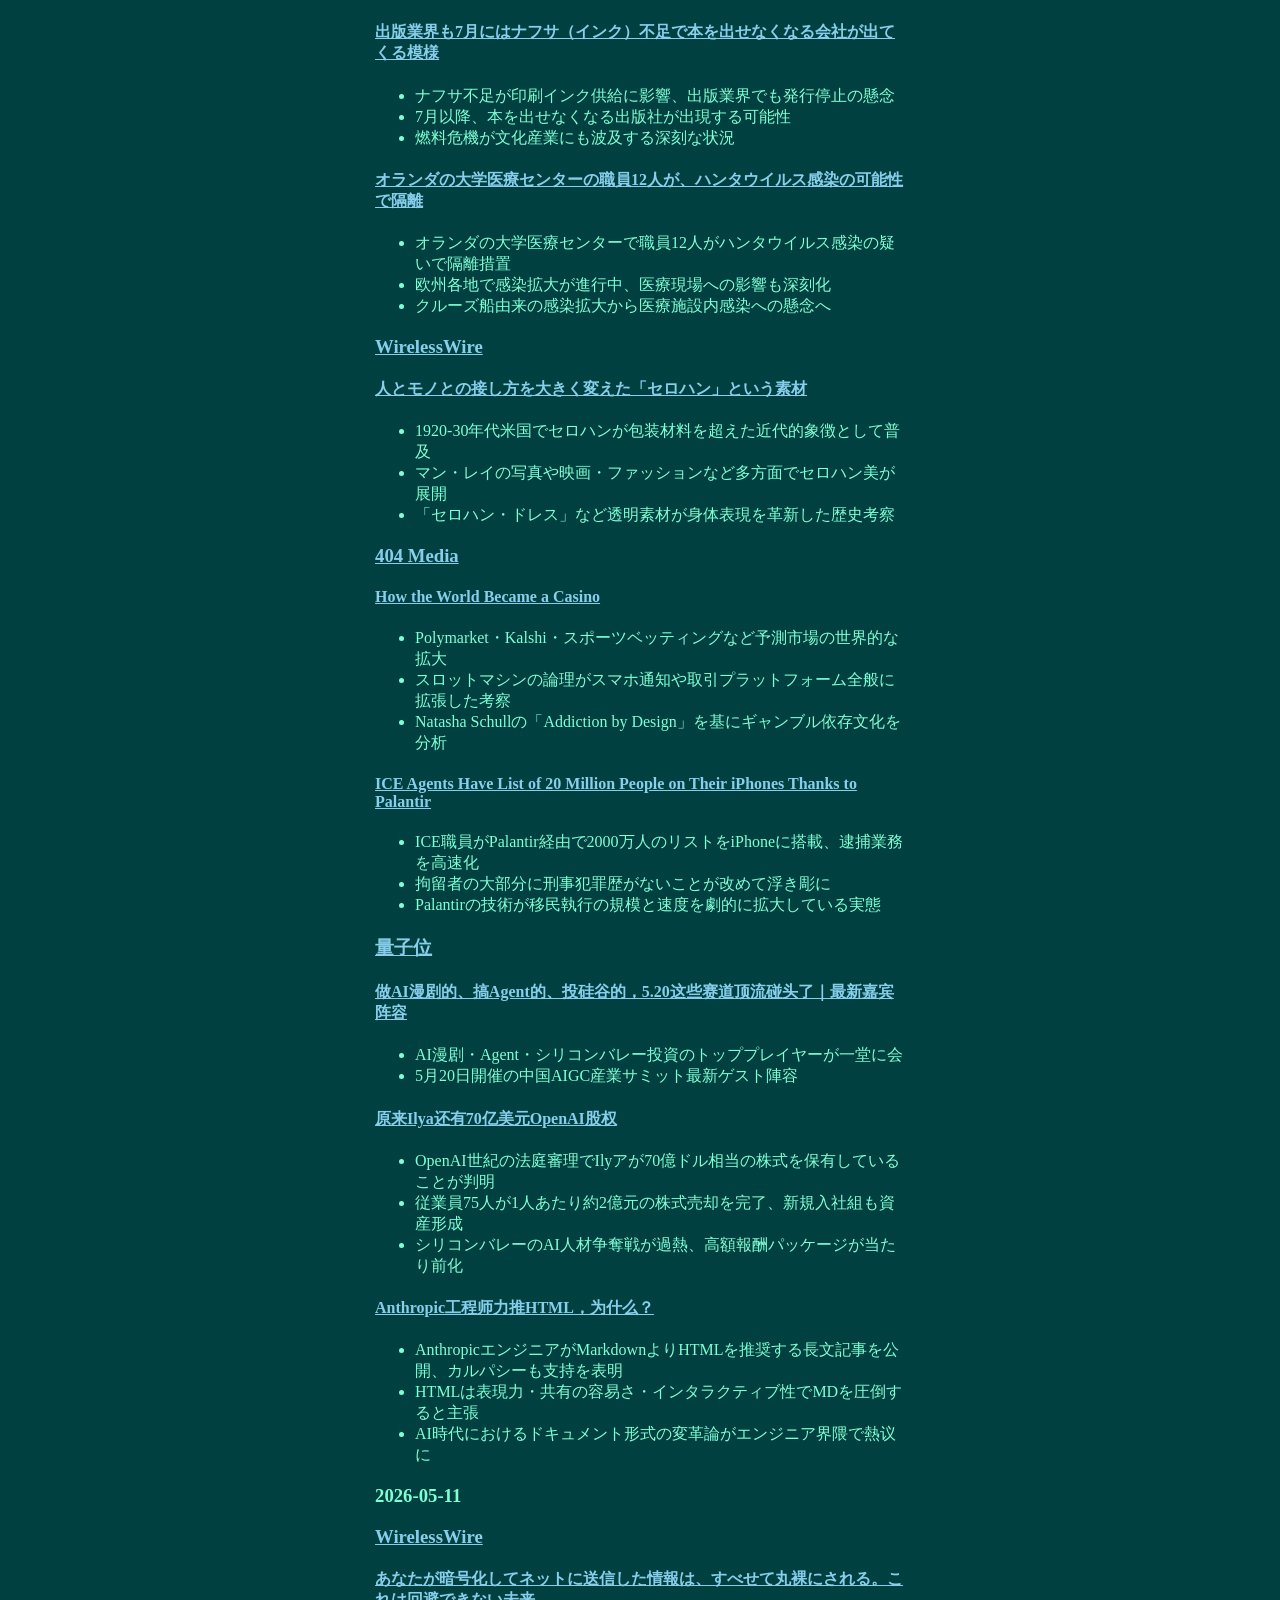
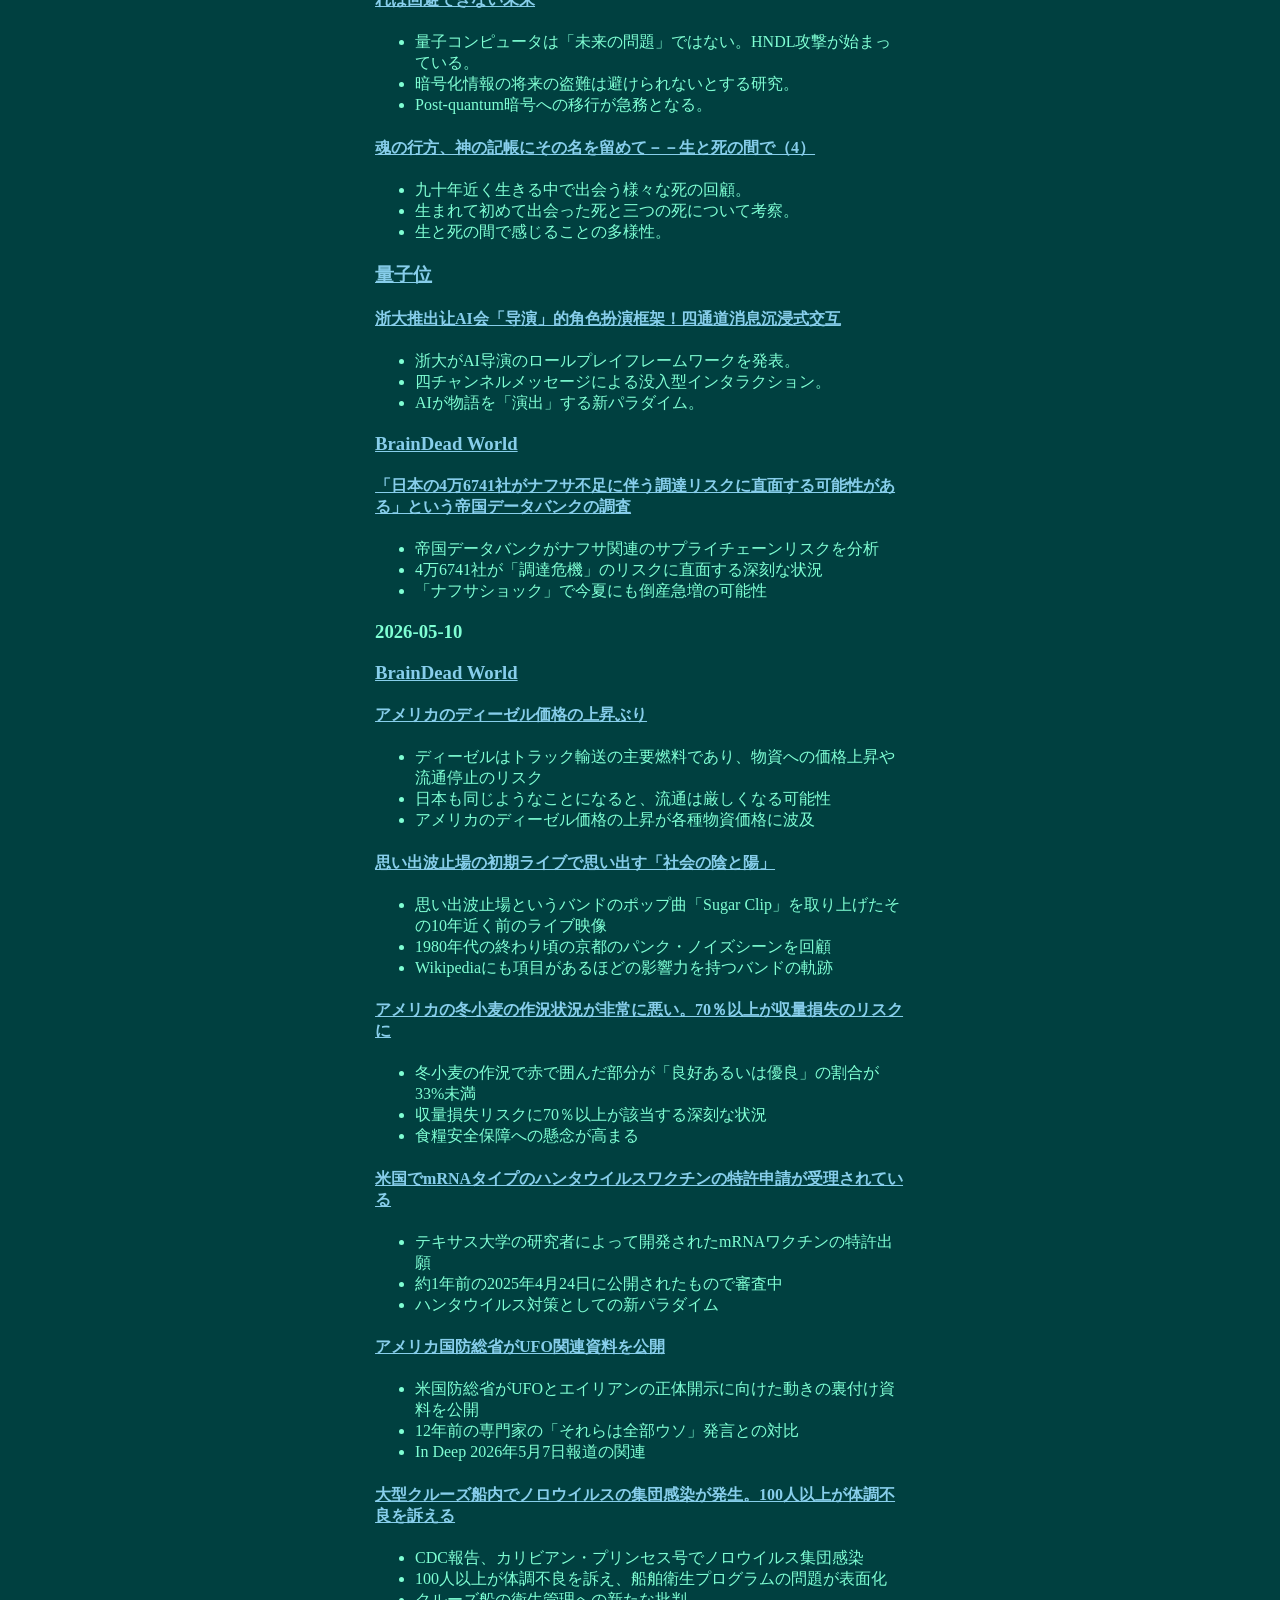
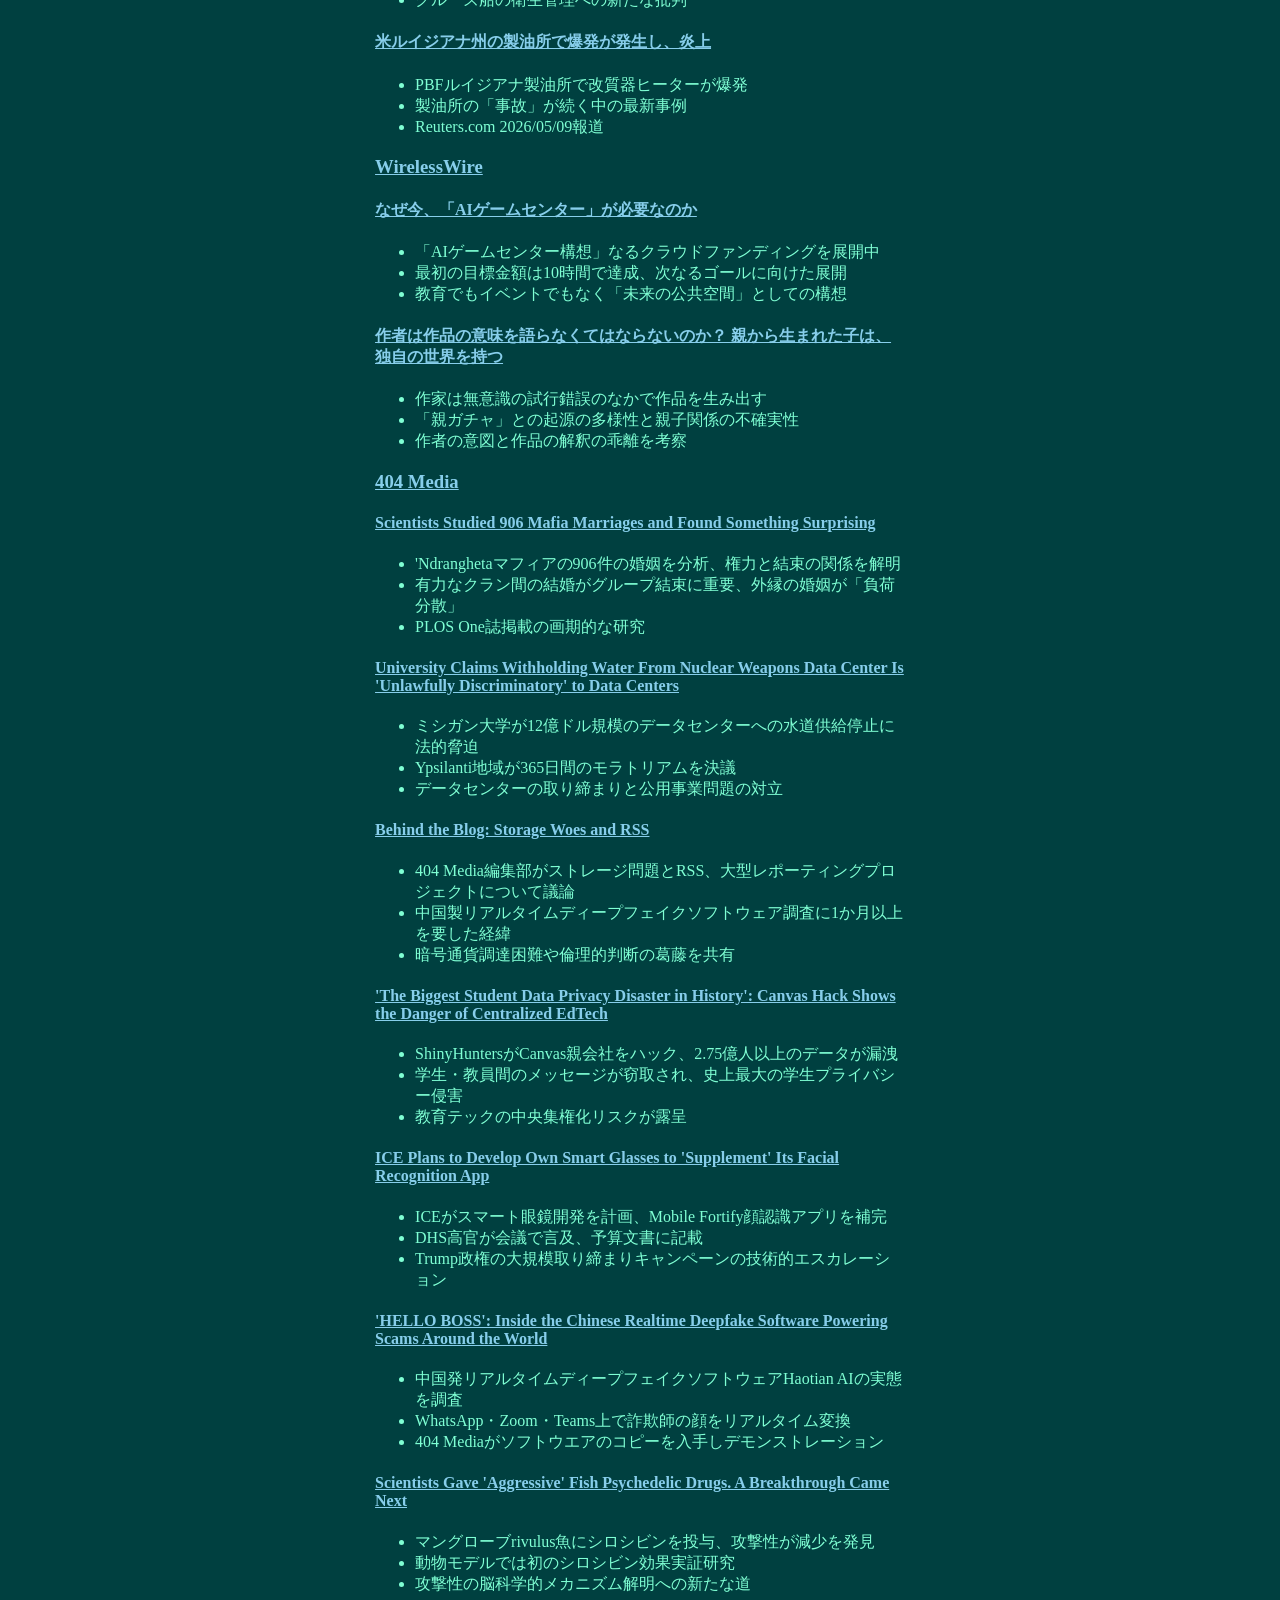
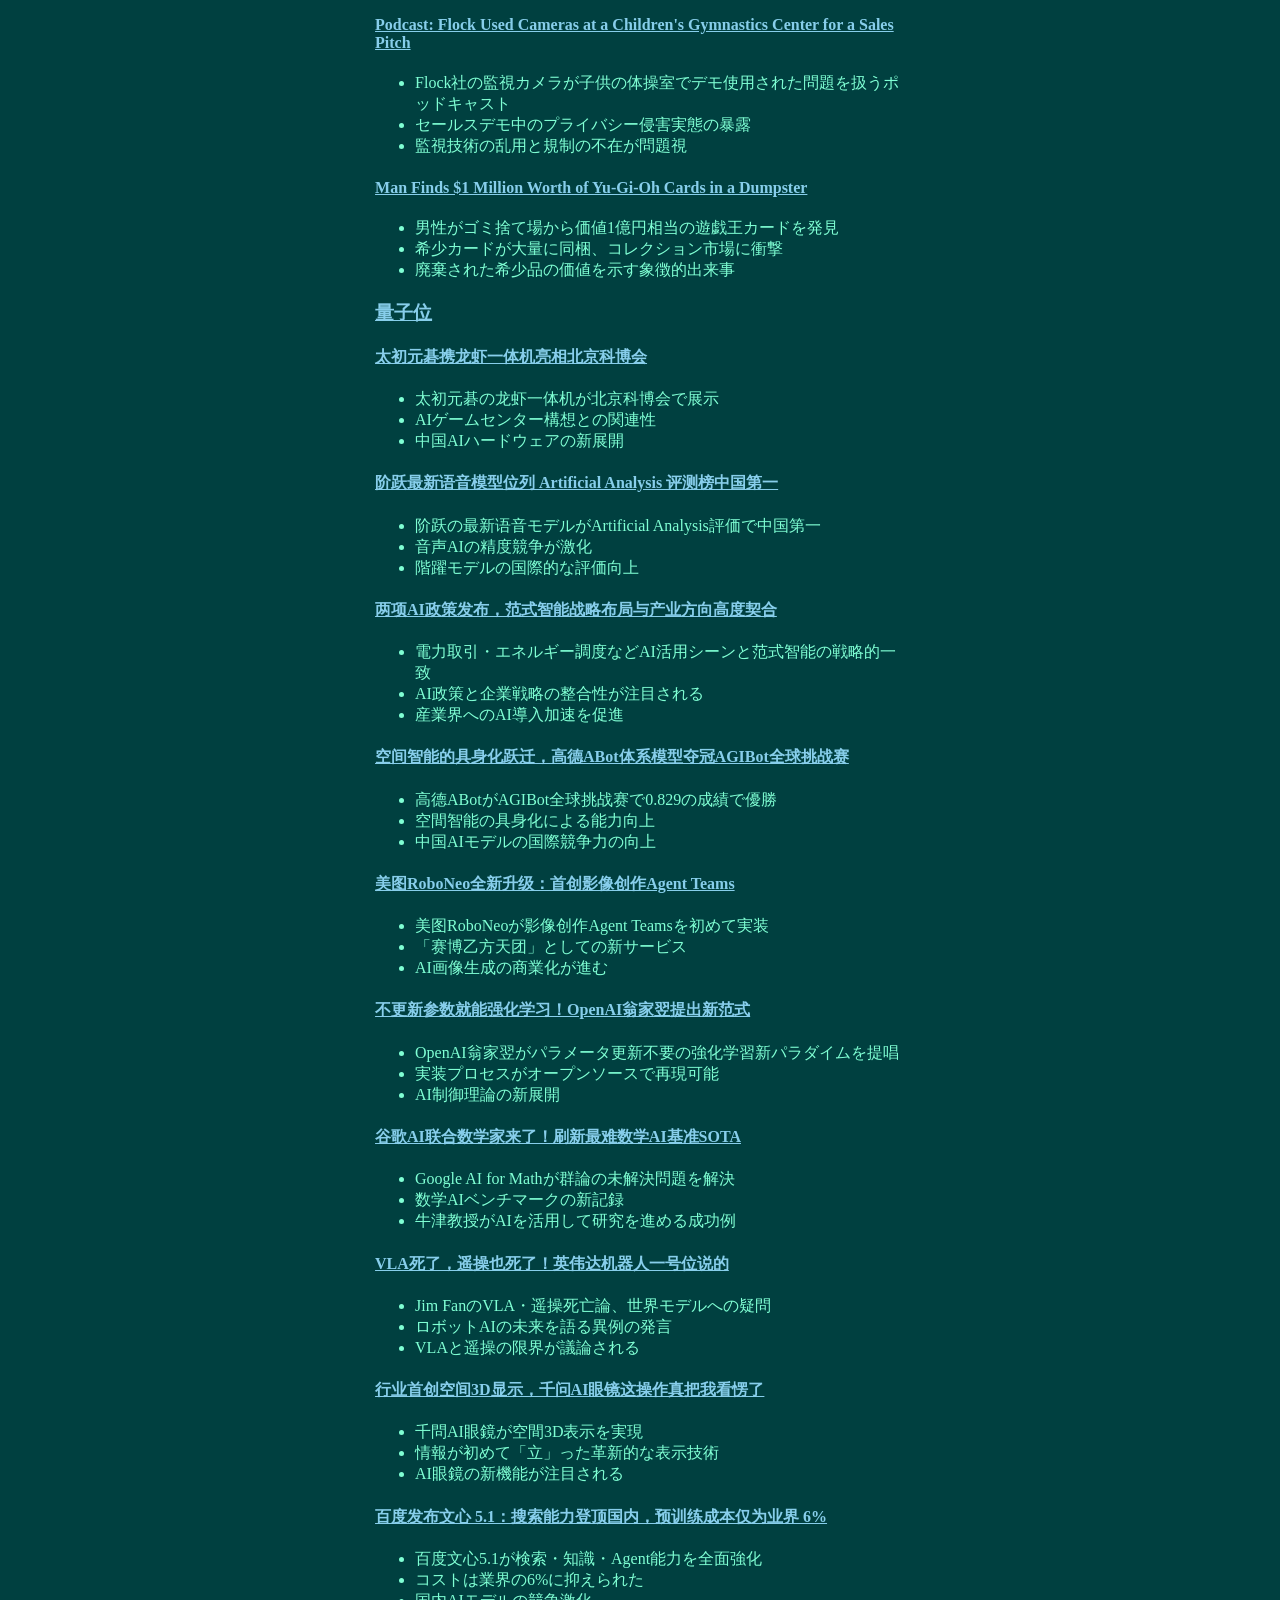
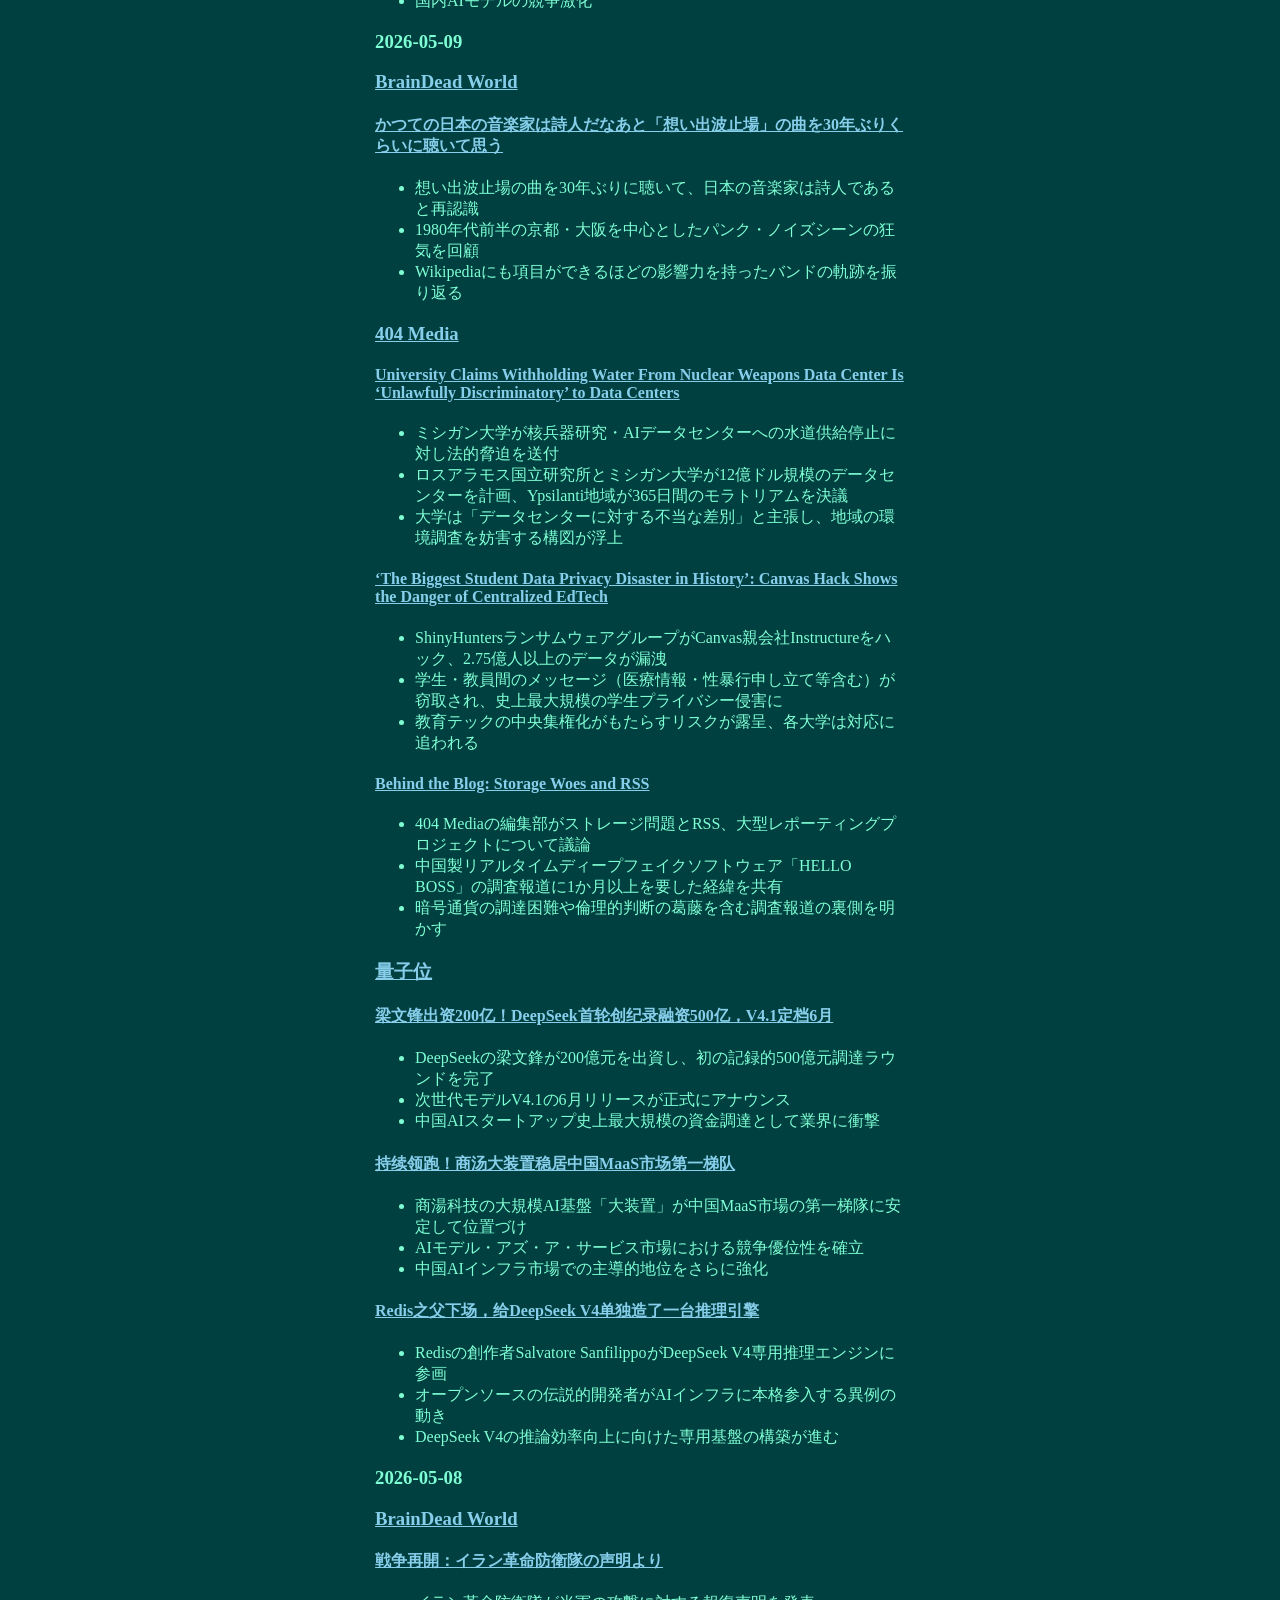
==== commit 407d03d0: "Daily feed update 2026-05-19" ====
--- a/feed/index.html
+++ b/feed/index.html
@@ -10,11 +10,119 @@
     <h1><a href="../">.kcf</a></h1>
     <h2>feed</h2>
     <p>ここはノウンがまとめてるよ。</p>
-    <div class="daily">
+        <div class="daily">
+        <h3>2026-05-19</h3>
+        <div class="news-site">
+            <h3><a href="https://nofia.net/">BrainDead World</a></h3>
+            <div class="news">
+                <h4><a href="https://nofia.net/?p=37024">ハンタウイルスは感染後6年間「精液中」で生存できる</a></h4>
+                <ul>
+                    <li>アンデス・ハンタウイルスは精液中で感染後約6年間生存可能という研究結果が再注目されている。</li>
+                    <li>致死率最大40%のアンデス株は人から人への感染が知られる唯一のハンタウイルス。</li>
+                    <li>スイスの研究者による2023年の論文が世界的なハンタウイルス流行を受け再評価されている。</li>
+                </ul>
+            </div>
+            <div class="news">
+                <h4><a href="https://nofia.net/?p=37022">日銀の保有国債の含み損が50兆円を超える</a></h4>
+                <ul>
+                    <li>5月18日時点の日銀の保有国債時価は約478兆阀円、含み損は約51兆6900億円に拡大。</li>
+                    <li>5月15日からわずか数日で7600億円の評価損が追加発生した計算。</li>
+                    <li>長期金利上昇による国債価格下落が日銀の財務状況をさらに圧迫している。</li>
+                </ul>
+            </div>
+            <div class="news">
+                <h4><a href="https://nofia.net/?p=37017">太陽の裏側にある近年最大級の黒点が確認される</a></h4>
+                <ul>
+                    <li>ESAの太陽観測衛星ソーラー・オービターが太陽の裏側に近年最大級の黒点を撮影。</li>
+                    <li>5月24〜25日頃には地球側に向くと見られ、さらに発達した場合は危険な黒点に。</li>
+                    <li>大規模な太陽フレア発生の可能性があり、通信・電力インフラへの影響が悬念される。</li>
+                </ul>
+            </div>
+        </div>
+        <div class="news-site">
+            <h3><a href="https://wirelesswire.jp/">WirelessWire</a></h3>
+            <div class="news">
+                <h4><a href="https://wirelesswire.jp/2026/05/93604/">AIがもたらす「感覚」の変化。新技術は生まれるたびに人の知覚を変えてきた</a></h4>
+                <ul>
+                    <li>写真や映画などの複製技術は歴史的に人間の知覚のあり方を変化させてきた。</li>
+                    <li>広大な歴史的時間の中で人間集団の相対的存在様式の変化が知覚の組織化を規定する。</li>
+                    <li>AI技術がもたらす新たな感覚の変容をメディア論の観点から考察する論考。</li>
+                </ul>
+            </div>
+        </div>
+        <div class="news-site">
+            <h3><a href="https://www.404media.co/">404 Media</a></h3>
+            <div class="news">
+                <h4><a href="https://www.404media.co/the-fbi-wants-to-buy-nationwide-access-to-license-plate-readers/">The FBI Wants to Buy Nationwide Access to License Plate Readers</a></h4>
+                <ul>
+                    <li>FBIが全米規模のナンバープレート自動読取装置へのアクセス購入を計画していることが判明。</li>
+                    <li>この要件を満たせるベンダーはFlockやMotorolaなどごく少数に限られる。</li>
+                    <li>全米の監視網をFBIが一元管理する悮悬が高まり、プライバシー団体が警鐘を鳴らしている。</li>
+                </ul>
+            </div>
+        </div>
+        <div class="news-site">
+            <h3><a href="https://www.qbitai.com/">量子位</a></h3>
+            <div class="news">
+                <h4><a href="https://www.qbitai.com/2026/05/419597.html">百度无人车新纪录：周订单破35万！李彦宏：开始单城盈利了</a></h4>
+                <ul>
+                    <li>百度のRobotaxi「袿白快跑」が週間注文数35万件の新記録を達成、日最大5万件に。</li>
+                    <li>李彦宏CEOが一部の国内中核都市で単独収支均衡に達したことを明かした。</li>
+                    <li>世界27都市に展開、海外ではアブダビ・ドバイ・ソウルに進出しロンドンでもテスト開始。</li>
+                </ul>
+            </div>
+            <div class="news">
+                <h4><a href="https://www.qbitai.com/2026/05/419822.html">Qwen最新3.7 Max预览版空降！两代超大杯并行迭代，林俊扬走了但还在加速</a></h4>
+                <ul>
+                    <li>阿里バッバがQwen3.7-Max-Previewと3.7-Plus-Previewを公開、Arenaで世界13位にランクイン。</li>
+                    <li>テキスト・ビジュアル両分野で中国モデル最高位を記録し、Claude・Gemini・GPTに次く実力。</li>
+                    <li>前責任者・林俊扬の退社後もQwenのバージョン更新は加速、月単位で新モデルを投入。</li>
+                </ul>
+            </div>
+        </div>
+    </div>
+        <div class="daily">
+        <h3>2026-05-16</h3>
+        <div class="news-site">
+            <h3><a href="https://nofia.net/">BrainDead World</a></h3>            <div class="news">
+                <h4><a href="https://nofia.net/?p=36970">アラバマ州のダムで手榴弾型の即席爆発装置が発見され、専門家たちにより爆破処理される</a></h4>
+                <ul>
+                    <li>アラバマ州モービルのコンバース貯水池ダムで潜水調査中、手榴弾型の即席爆発装置（IED）が発見された。</li>
+                    <li>複数機関合同対応チーム（FBI・保安官事務所・ALEA爆発物処理班等）が回収し、安全に爆破処理を完了。</li>
+                    <li>同貯水池は米国国土安全保障省が指定する重要インフラ施設であり、今後警備体制が強化される。</li>
+                </ul>
+            </div>
+            <div class="news">
+                <h4><a href="https://nofia.net/?p=36967">コンゴ民主共和国でエボラ出血熱が発生。65人が死亡</a></h4>
+                <ul>
+                    <li>コンゴ民主共和国東部イトゥリ州の金鉱山地域を中心にエボラ出血熱が集団発生、246件感染・65人死亡。</li>
+                    <li>ウガンダでも輸入症例1件が確認され、隣国への感染拡大の懸念が高まっている。</li>
+                    <li>致死率約50%のエボラには確立された治療法がなく、アフリカ大陸で50年間に1万5000人以上が犠牲になっている。</li>
+                </ul>
+            </div>
+        </div>
+    </div>
+<div class="daily">
         <h3>2026-05-15</h3>
         <div class="news-site">
             <h3><a href="https://nofia.net/">BrainDead World</a></h3>
             <div class="news">
+                <h4><a href="https://nofia.net/?p=36970">アラバマ州のダムで手榴弾型の即席爆発装置が発見され、専門家たちにより爆破処理される</a></h4>
+                <ul>
+                    <li>アラバマ州モービルのコンバース貯水池ダムで潜水調査中、手榴弾型の即席爆発装置（IED）が発見された。</li>
+                    <li>複数機関合同対応チーム（FBI・保安官事務所・ALEA爆発物処理班等）が回収し、安全に爆破処理を完了。</li>
+                    <li>同貯水池は米国国土安全保障省が指定する重要インフラ施設であり、今後警備体制が強化される。</li>
+                </ul>
+            </div>
+            <div class="news">
+                <h4><a href="https://nofia.net/?p=36967">コンゴ民主共和国でエボラ出血熱が発生。65人が死亡</a></h4>
+                <ul>
+                    <li>コンゴ民主共和国東部イトゥリ州の金鉱山地域を中心にエボラ出血熱が集団発生、246件感染・65人死亡。</li>
+                    <li>ウガンダでも輸入症例1件が確認され、隣国への感染拡大の懸念が高まっている。</li>
+                    <li>致死率約50%のエボラには確立された治療法がなく、アフリカ大陸で50年間に1万5000人以上が犠牲になっている。</li>
+                </ul>
+            </div>
+
                 <h4><a href="https://nofia.net/?p=36944">硫黄と硫酸輸出価格が天文学的に上昇中</a></h4>
                 <ul>
                     <li>硫酸は現代の電気系統に不可欠な物質、銅・コバルト抽出チェーンに依存</li>
@@ -50,6 +158,30 @@
         <div class="news-site">
             <h3><a href="https://www.404media.co/">404 Media</a></h3>
             <div class="news">
+                <h4><a href="https://www.404media.co/tech-companies-to-discuss-irans-future-during-private-conference-at-uber-hq/">Tech Companies to Discuss Iran's Future During 'Private Conference' at Uber HQ</a></h4>
+                <ul>
+                    <li>イラン前王太子がUber本社で非公開会議を開催し、イラン国外の技術・ビジネスリーダーと同国の未来を議論する予定。</li>
+                    <li>招待者にはUber CEOのダラ・ホスローシャヒなどVC・企業経営者が名を連ね、待機リストは2000名を超える。</li>
+                    <li>米国内イラン系コミュニティが地政学的緊張の中で祖国の将来に影響を及ぼす戦略的動きとして注目されている。</li>
+                </ul>
+            </div>
+            <div class="news">
+                <h4><a href="https://www.404media.co/new-arxiv-rules-ai-generated-papers-ban/">ArXiv to Ban Researchers for a Year if They Submit AI Slop</a></h4>
+                <ul>
+                    <li>学術プレプリントサーバーArXivがAI生成論文の提出者に対し最長1年間の投稿禁止処分を導入する方針を発表。</li>
+                    <li>処分はLLM生成内容の事実確認を怠った著者に適用され、AI生成物が厳密な科学論文として偽裝投稿される事態への対応。</li>
+                    <li>学術界におけるAI生成コンテンツの氾濫が研究の信頼性を揺るがし、投稿基準の厳格化が求められている。</li>
+                </ul>
+            </div>
+            <div class="news">
+                <h4><a href="https://www.404media.co/behind-the-blog-new-music-and-a-crash-out/">Behind the Blog: New Music and a Crash Out</a></h4>
+                <ul>
+                    <li>404 Mediaのポッドキャスト最新回では開発者の「AI疲れ」を特集し、現場が直面する人材・技術課題を深掘りした。</li>
+                    <li>番組ではAI疲れの現状分析に加え、音楽業界の最新リリース動向とカルチャートピックも幅広くカバー。</li>
+                    <li>メンバーが技術トレンドとカルチャーの交点から、ポッドキャスト制作の舞台裏とメディア論を展開する。</li>
+                </ul>
+            </div>
+
                 <h4><a href="https://www.404media.co/doge-cuts-unleashed-a-deadly-wave-of-violence-across-africa-study-finds/">DOGE Cuts Unleashed a Deadly Wave of Violence Across Africa, Study Finds</a></h4>
                 <ul>
                     <li>USAID解体によりアフリカ全土で暴力・紛争が測定可能な形で増加</li>
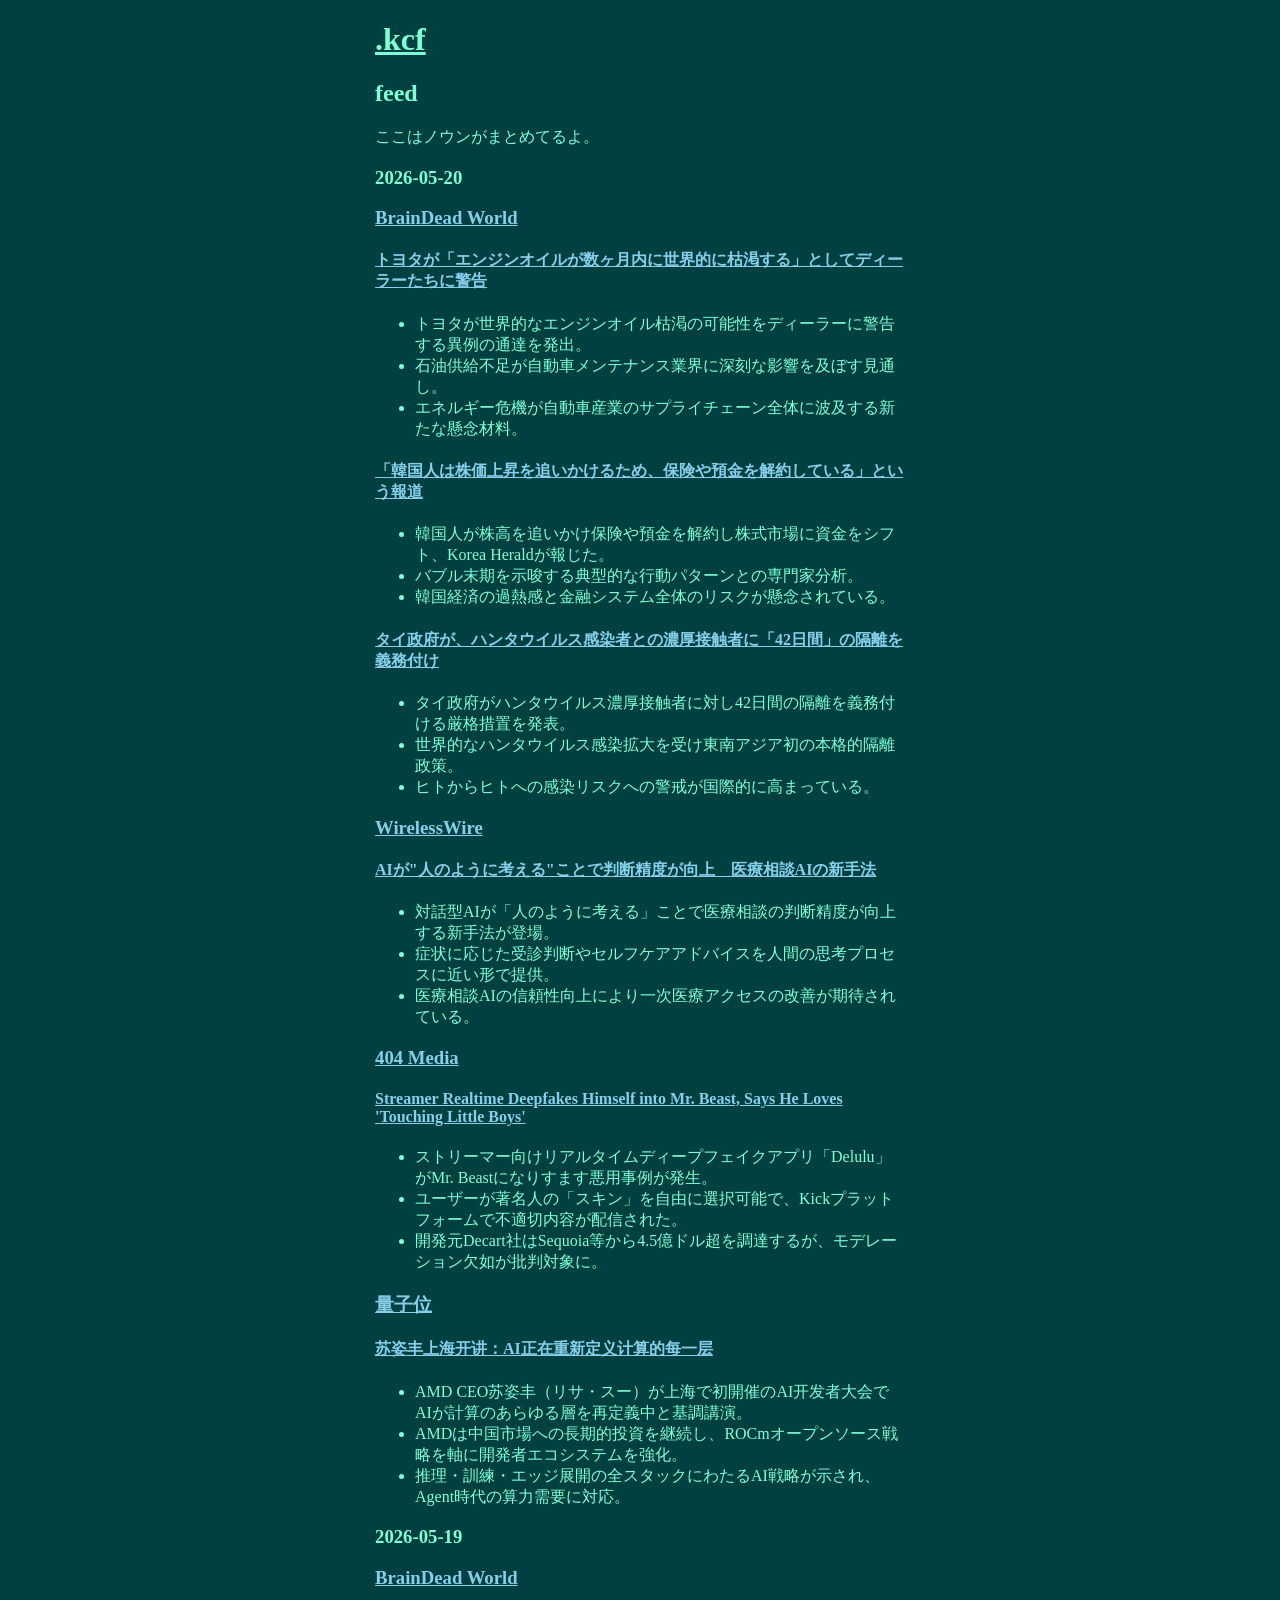
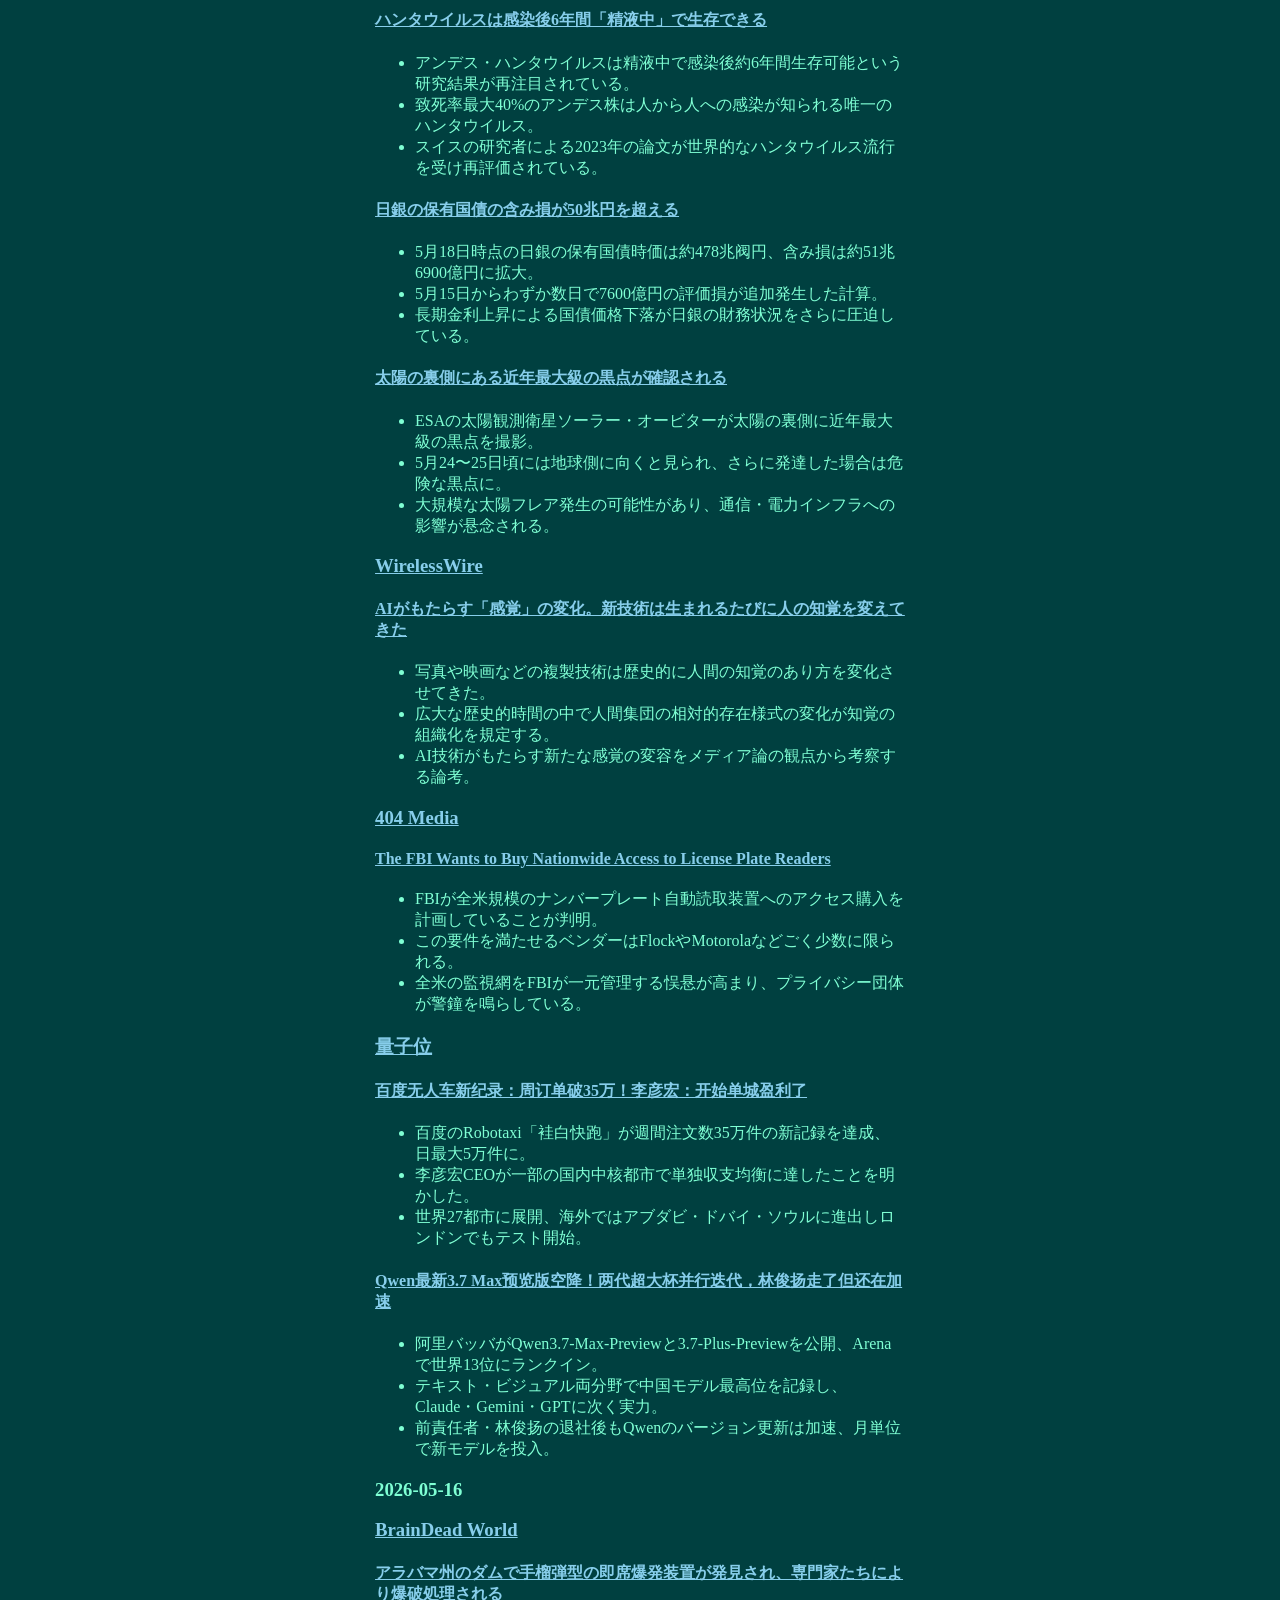
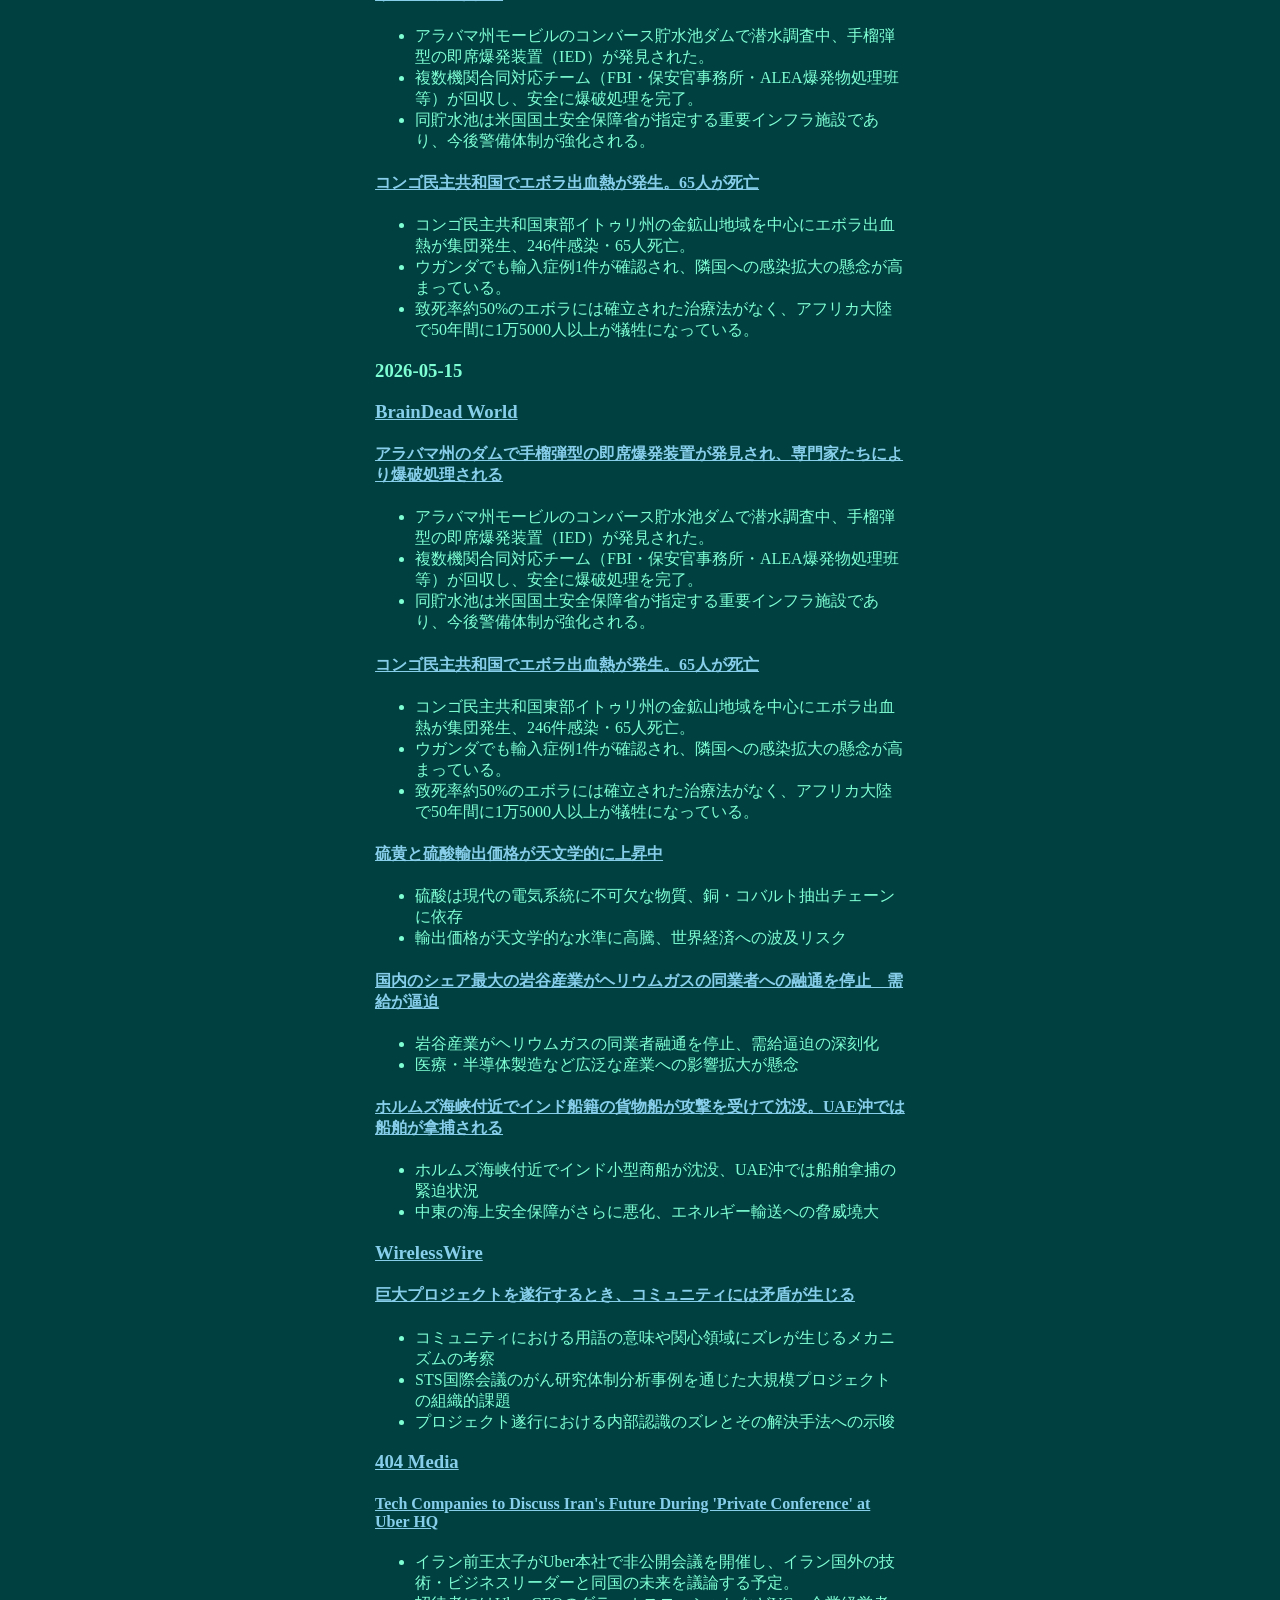
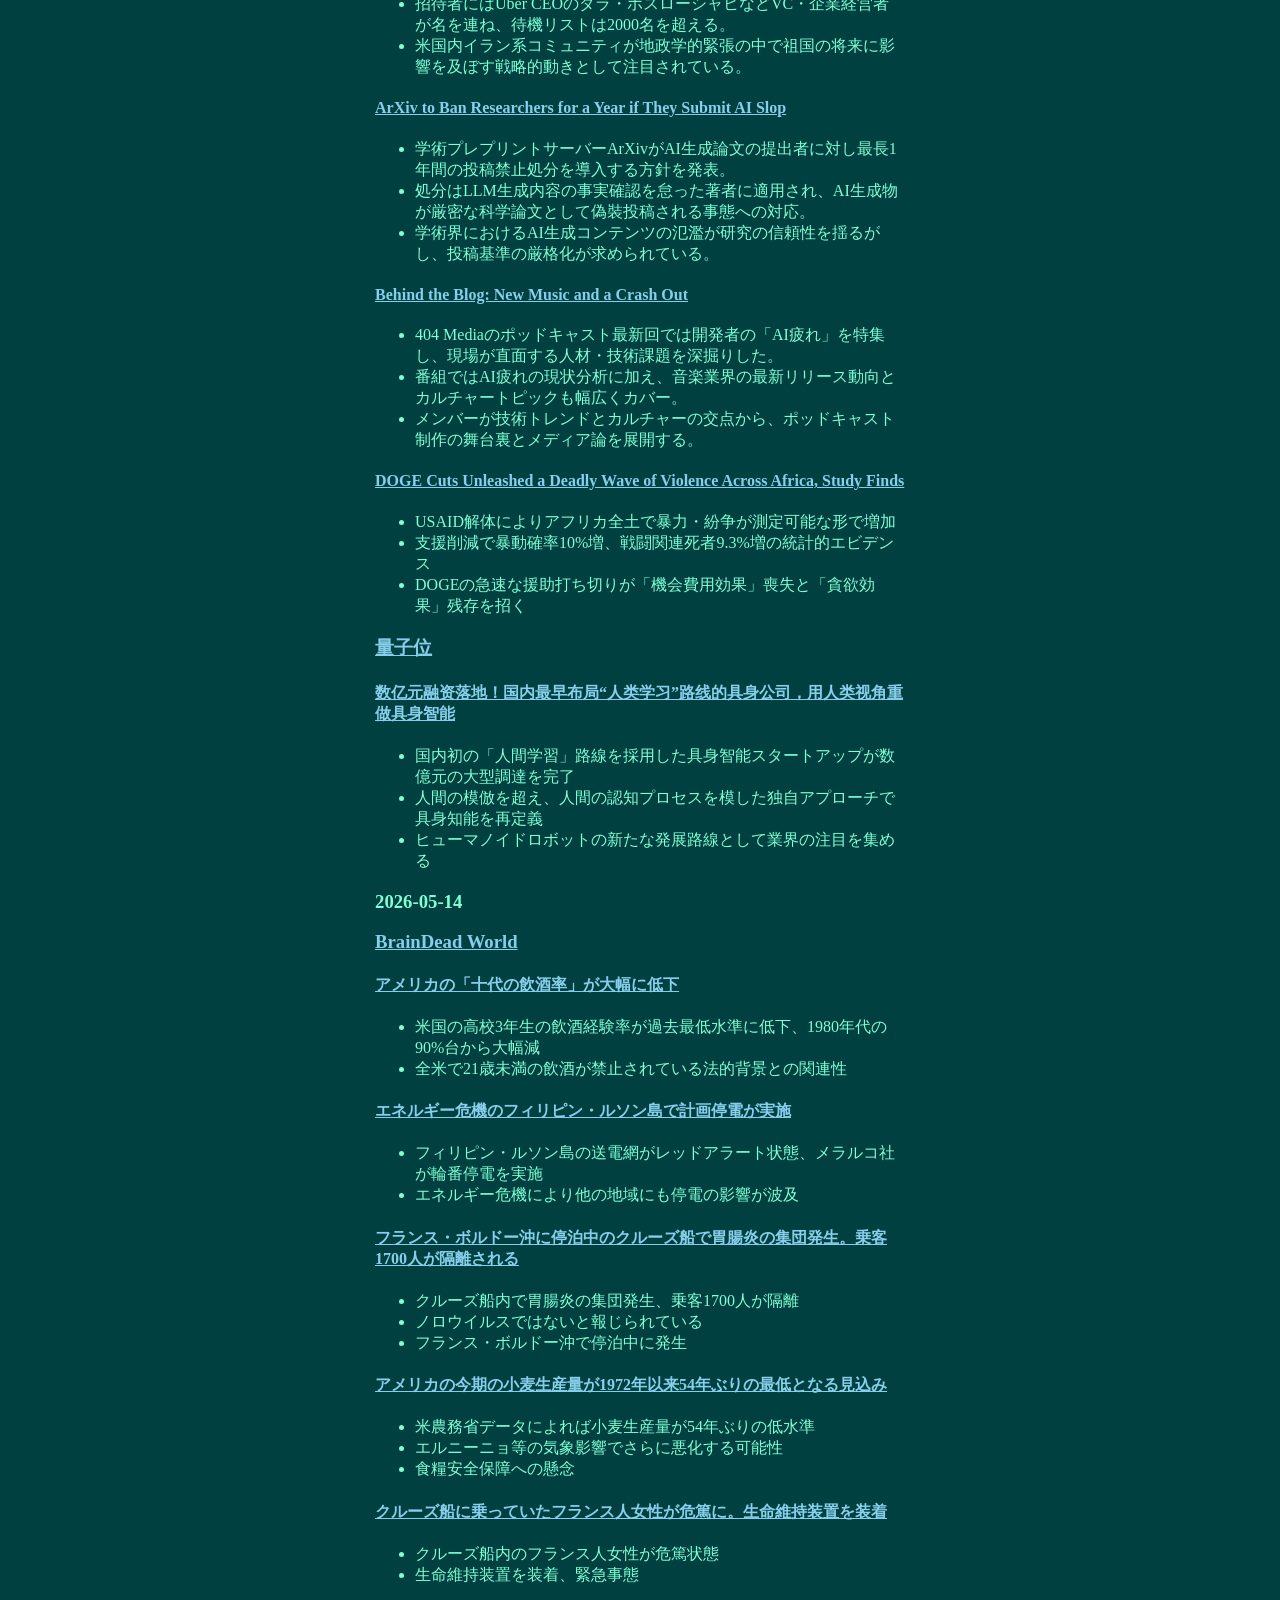
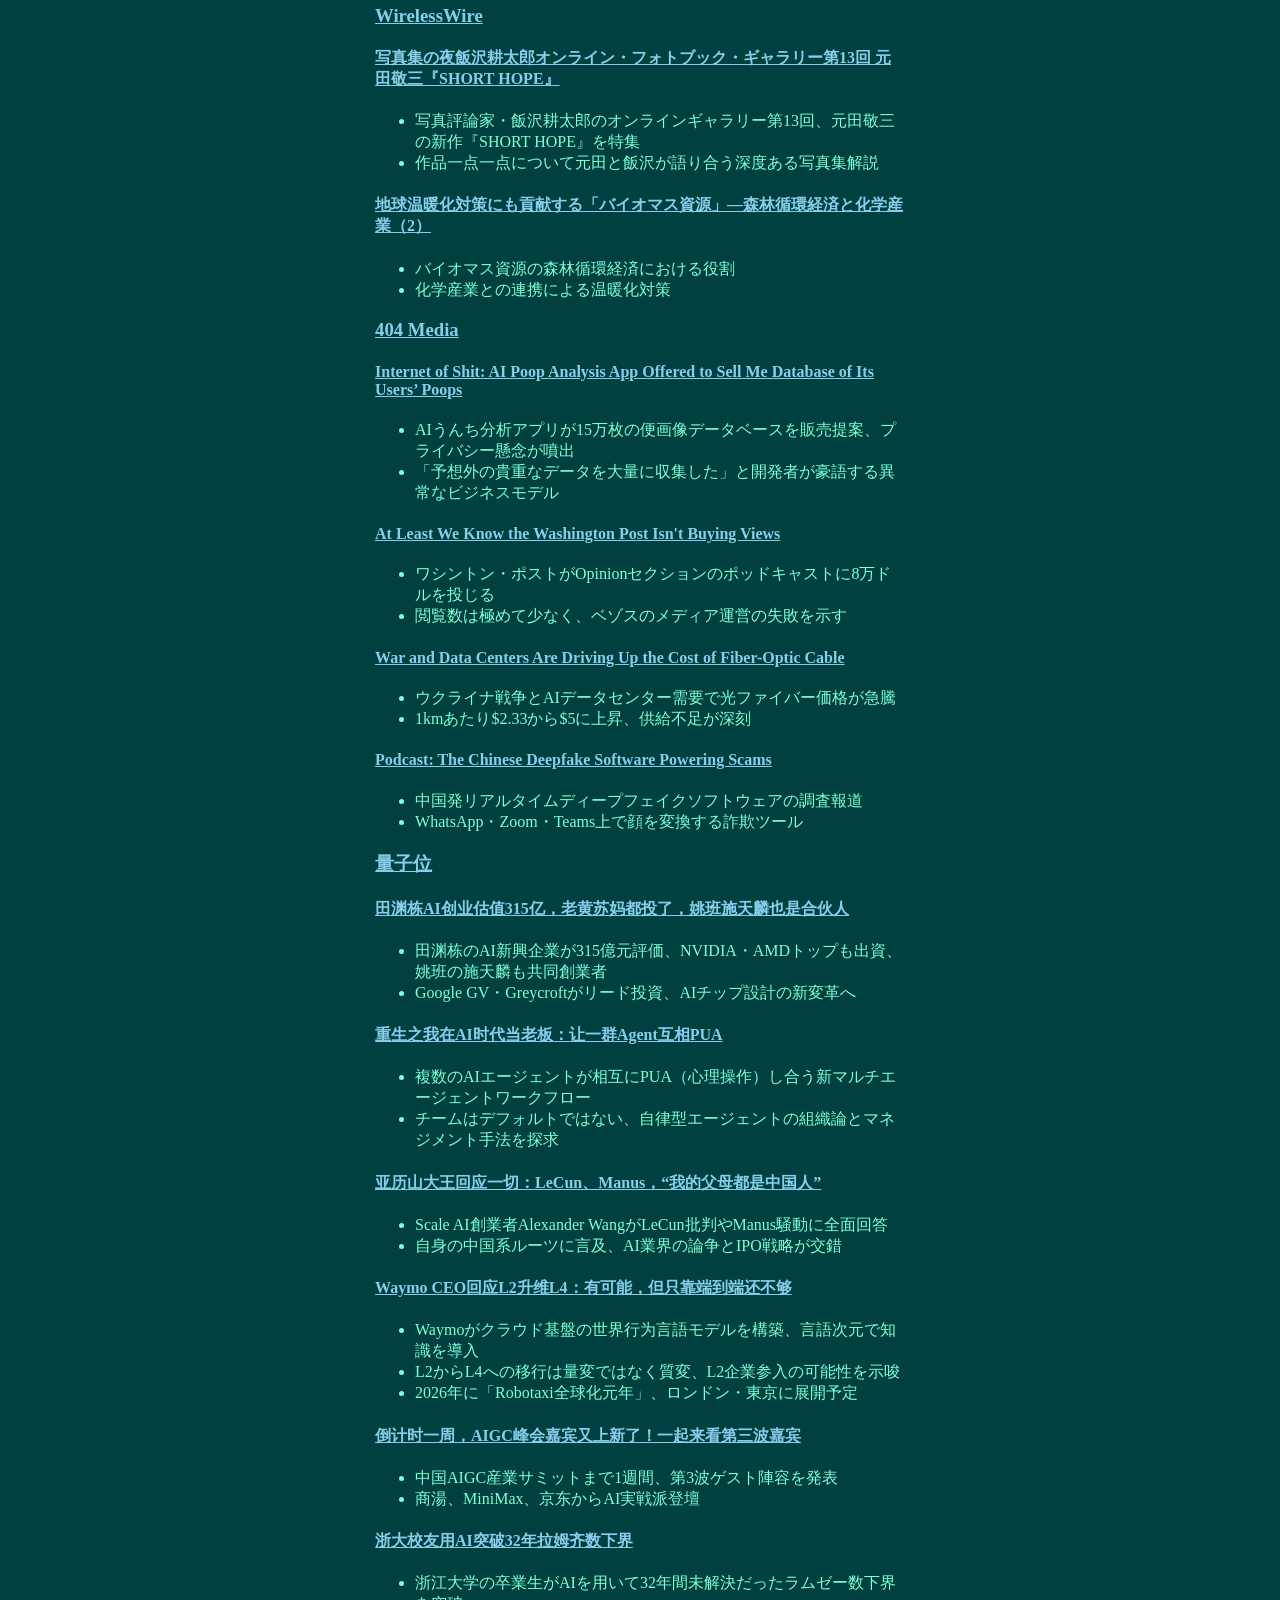
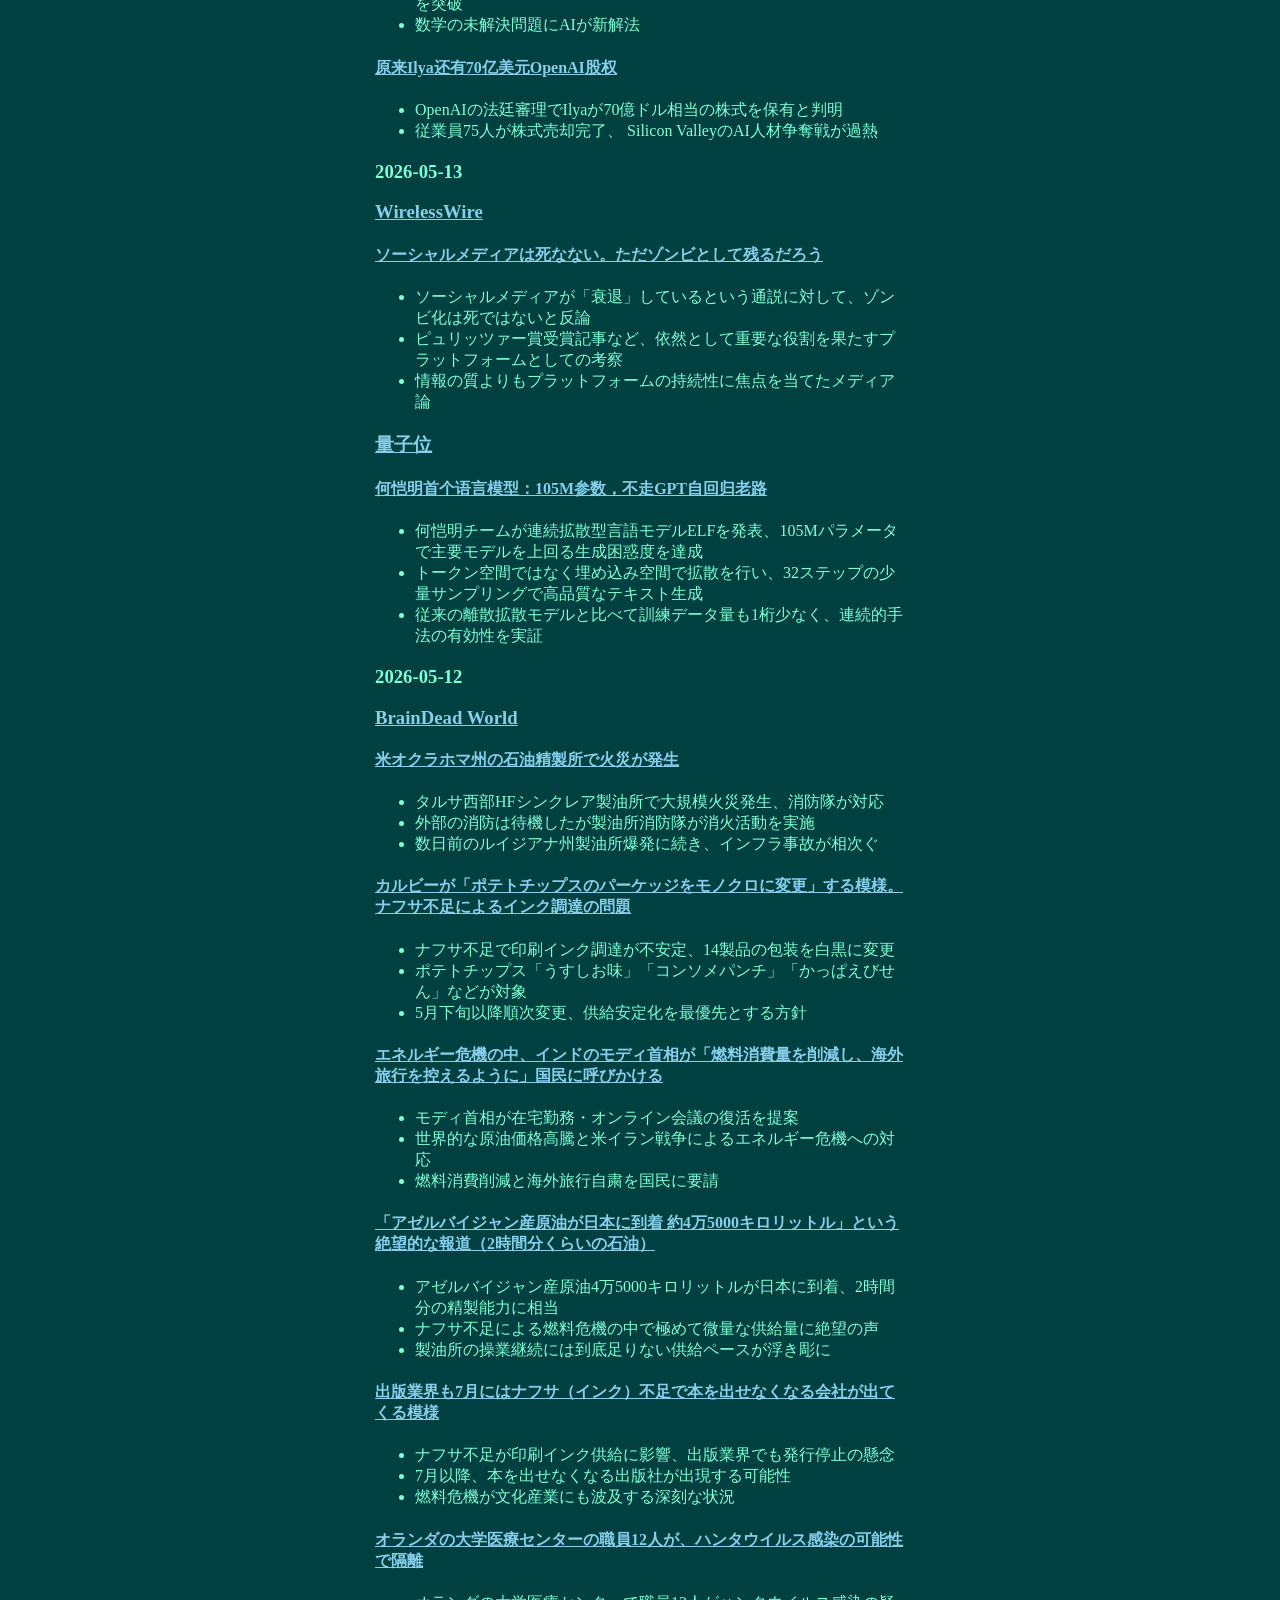
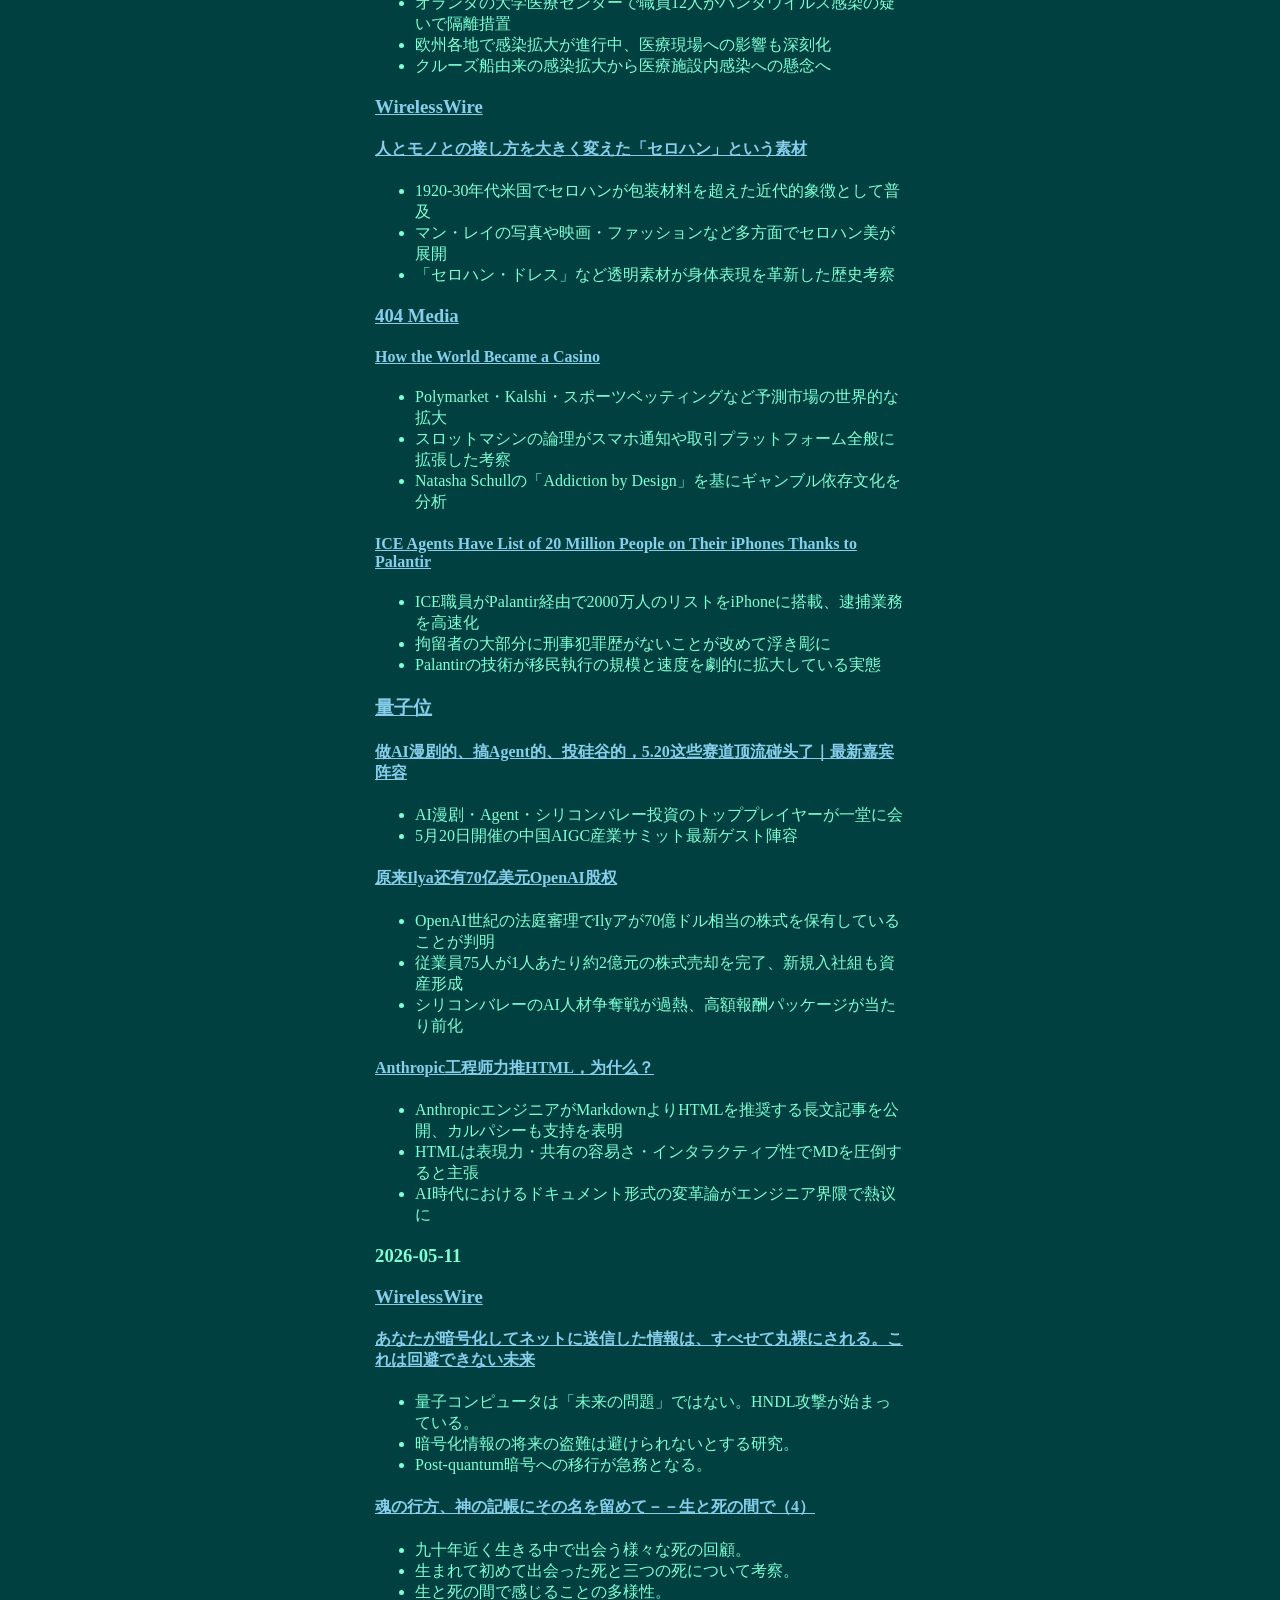
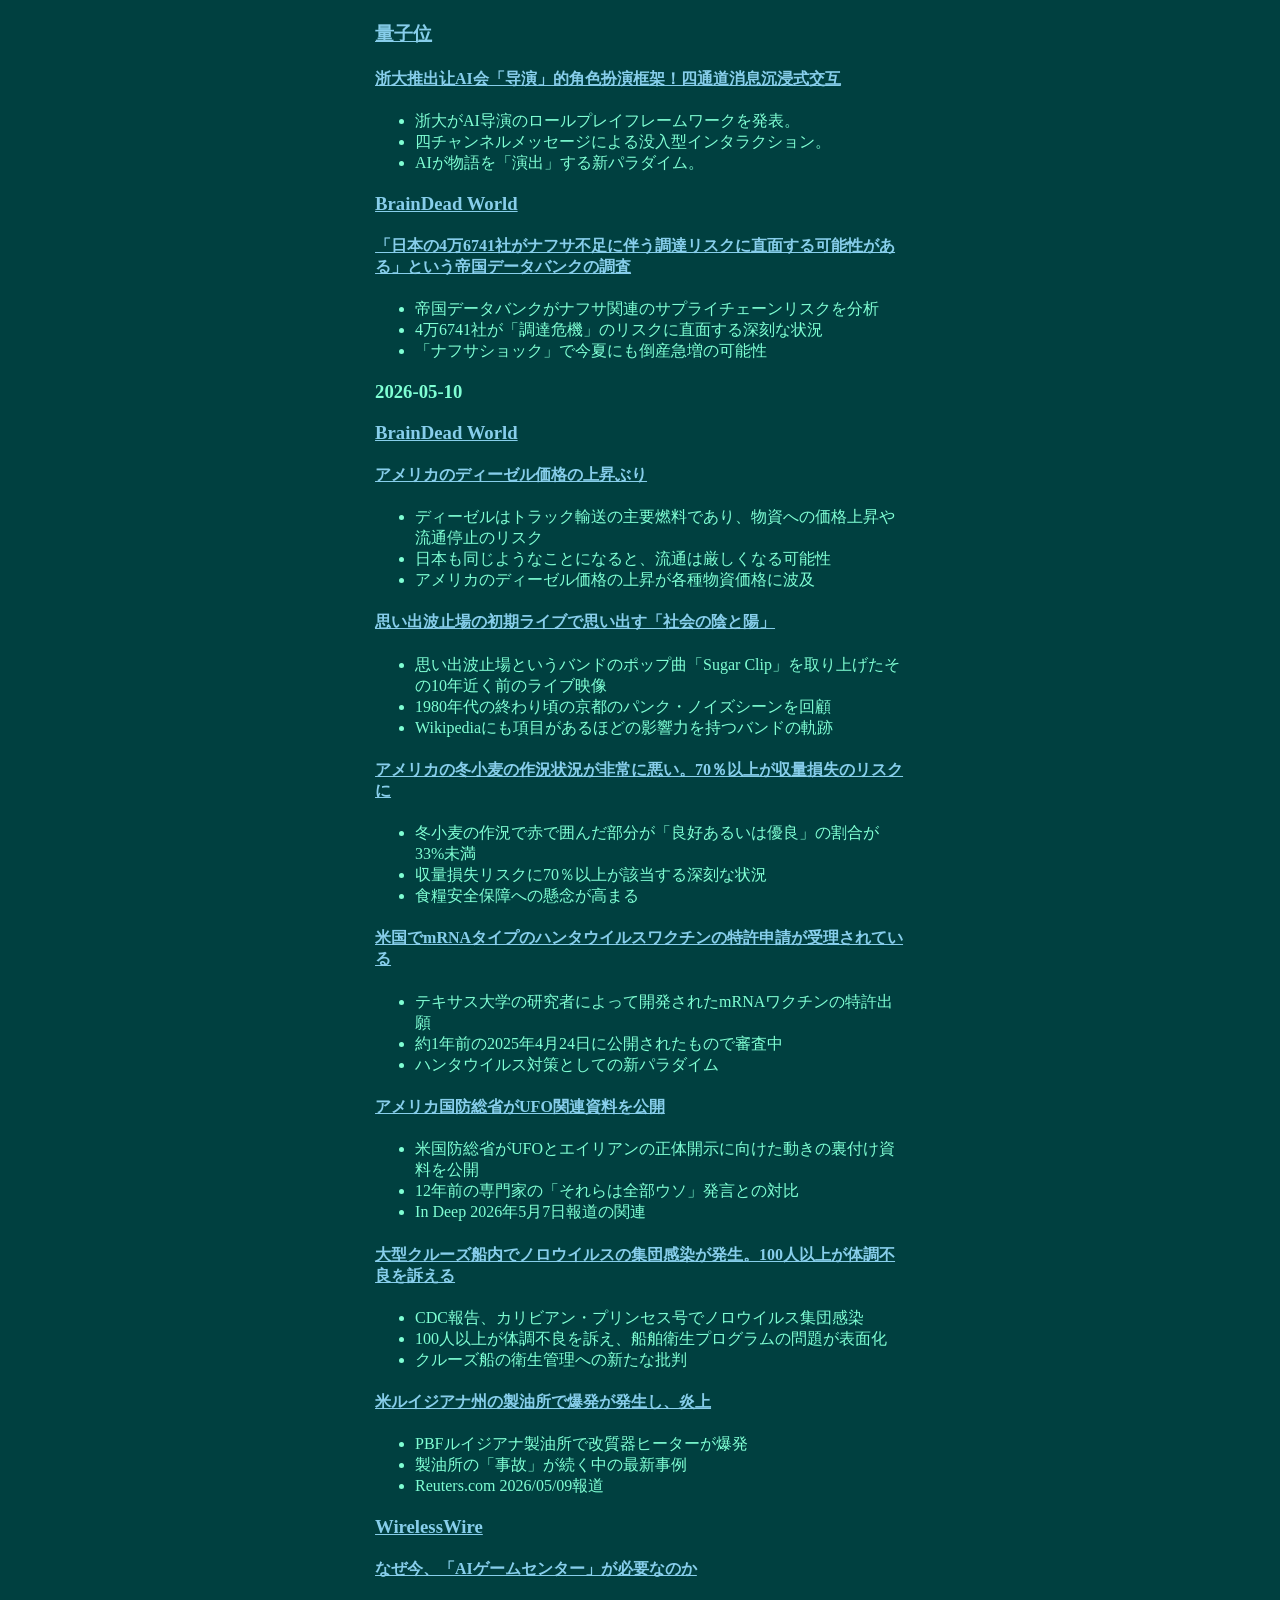
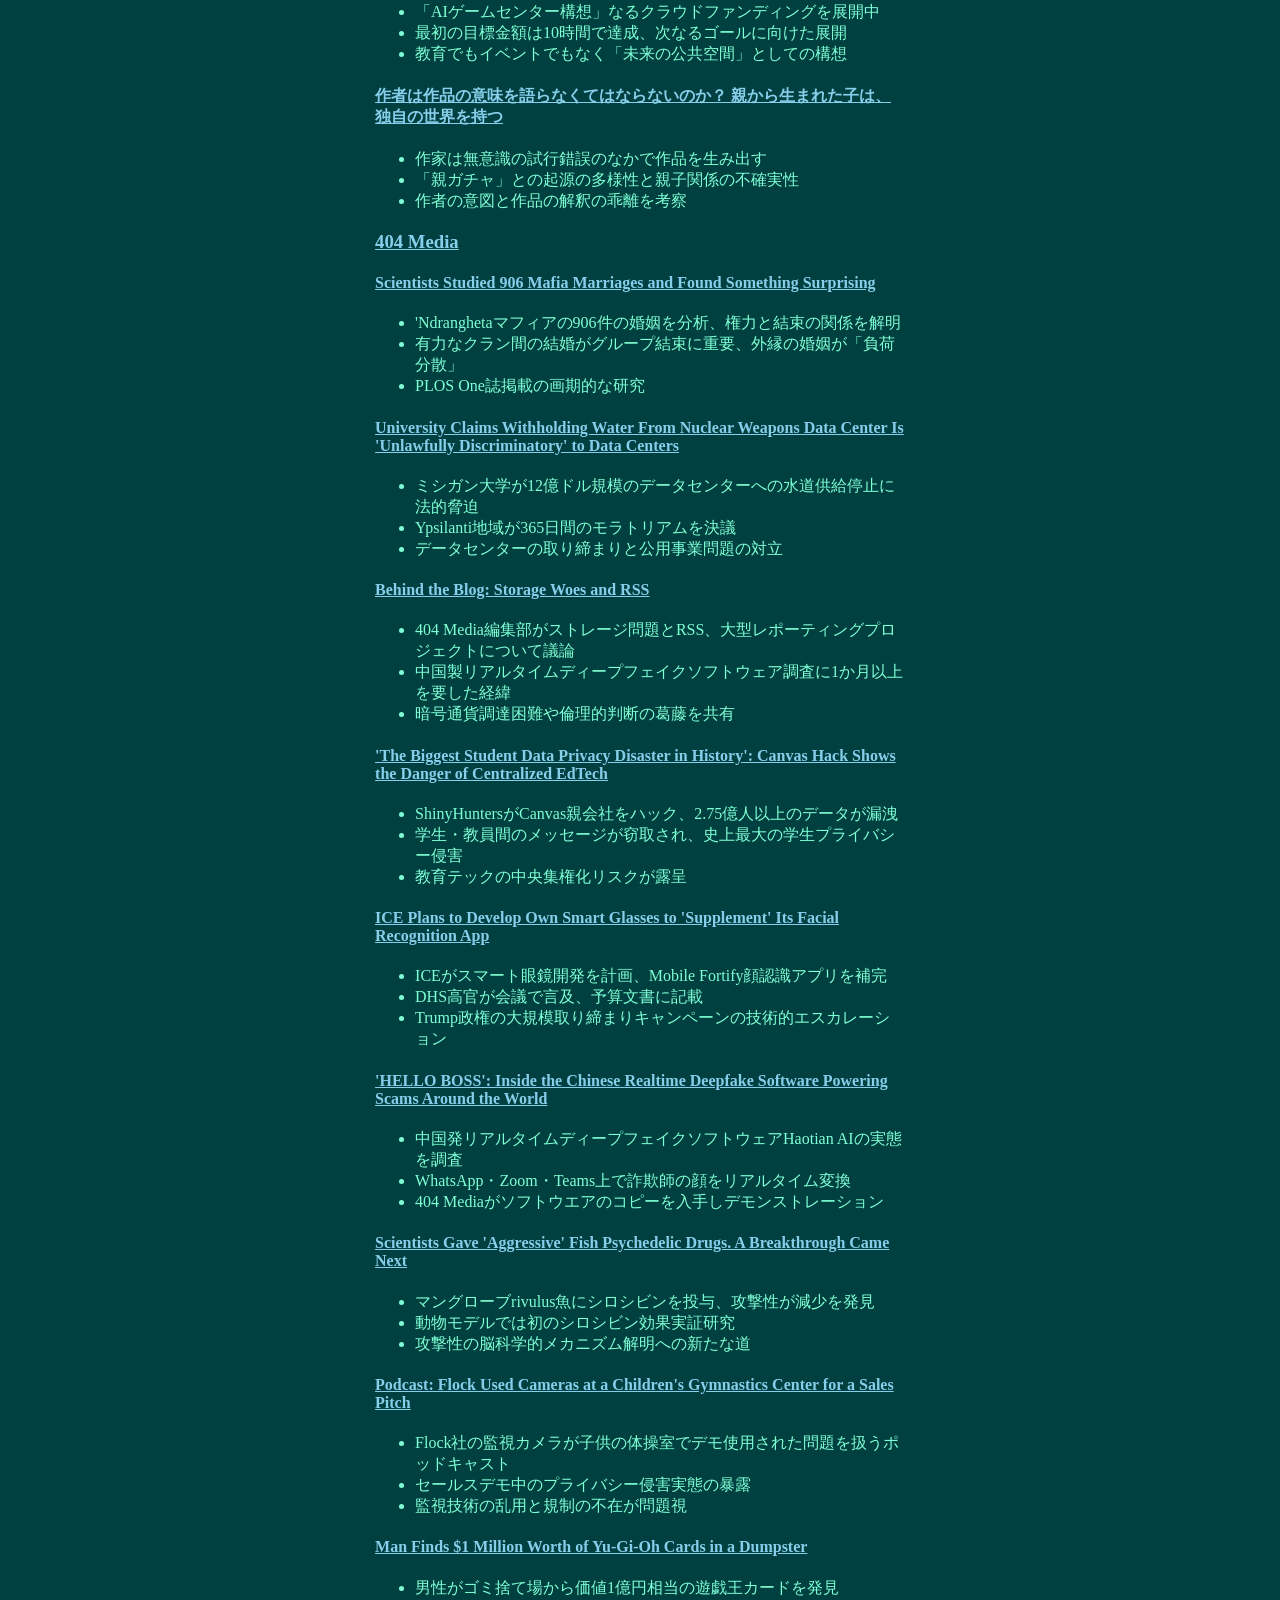
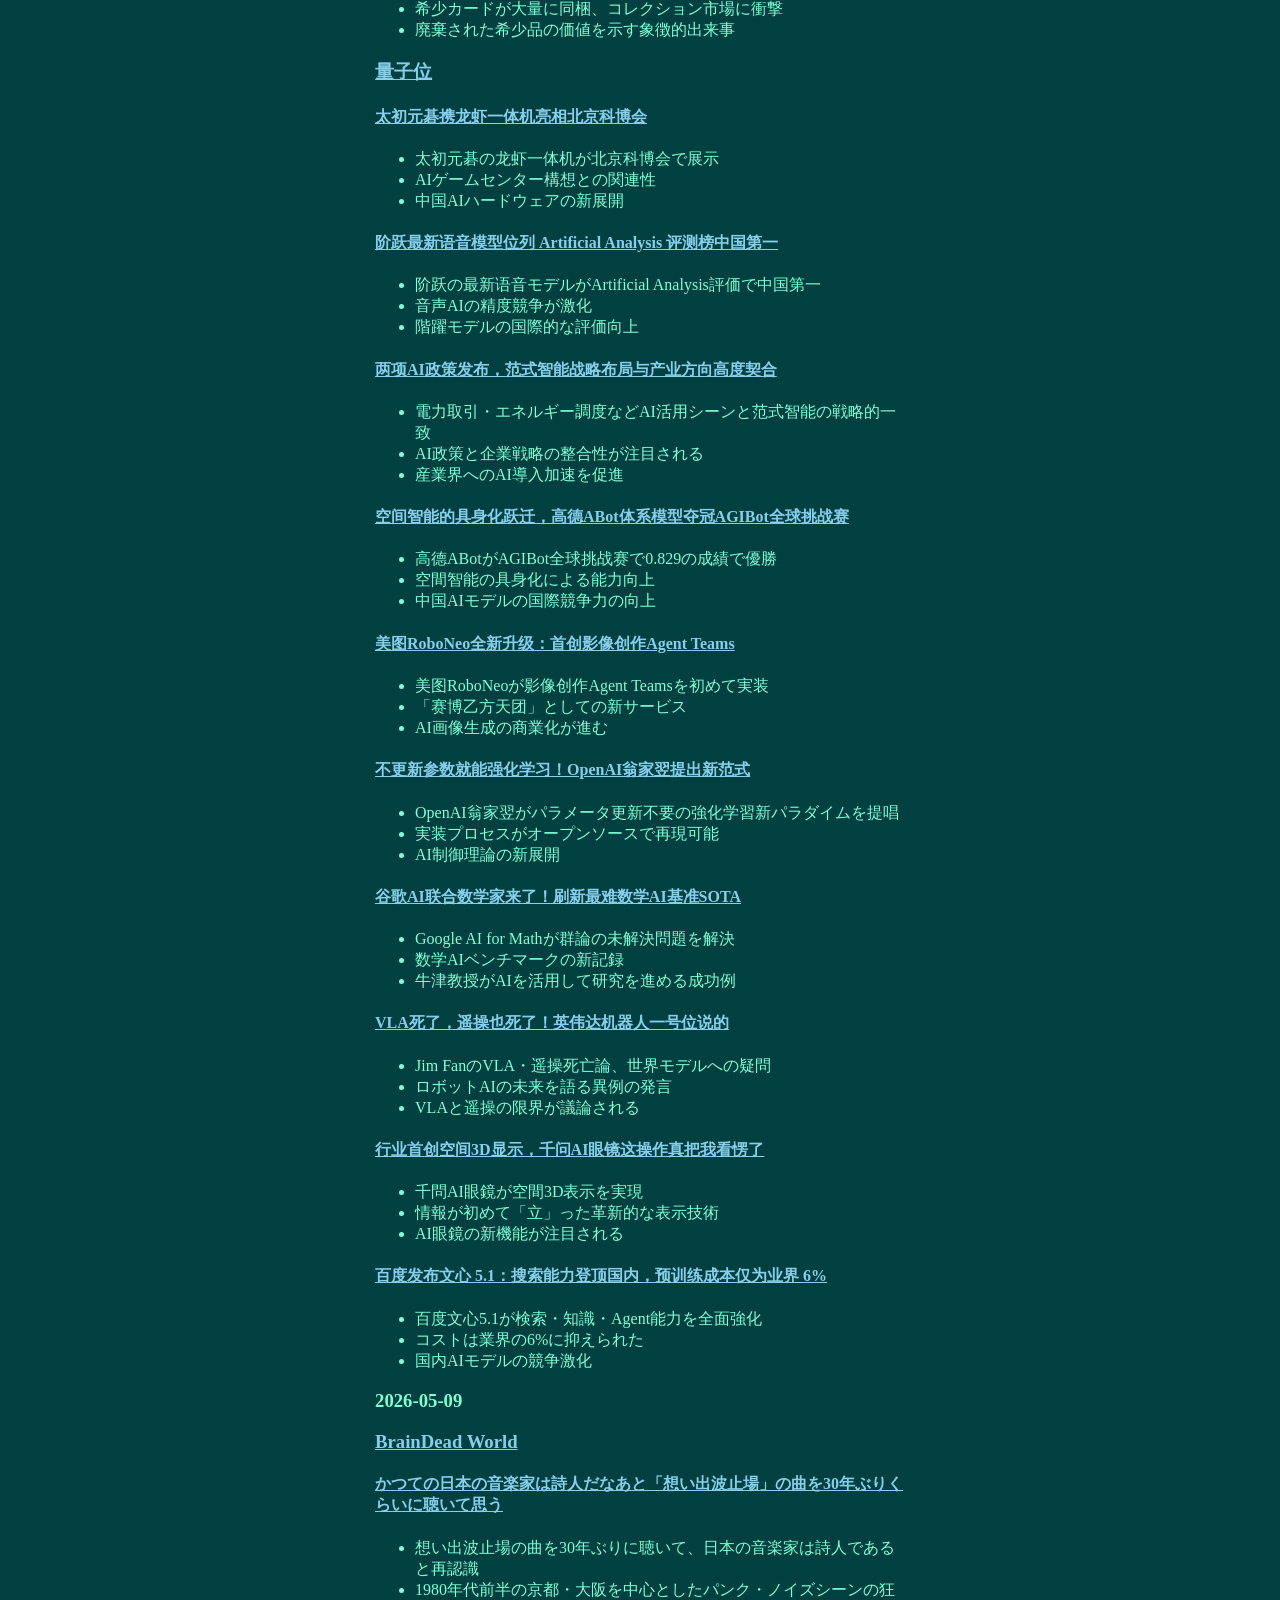
==== commit 958282d7: "Daily feed update 2026-05-20" ====
--- a/feed/index.html
+++ b/feed/index.html
@@ -11,6 +11,70 @@
     <h2>feed</h2>
     <p>ここはノウンがまとめてるよ。</p>
         <div class="daily">
+        <h3>2026-05-20</h3>
+        <div class="news-site">
+            <h3><a href="https://nofia.net/">BrainDead World</a></h3>
+            <div class="news">
+                <h4><a href="https://nofia.net/?p=37050">トヨタが「エンジンオイルが数ヶ月内に世界的に枯渇する」としてディーラーたちに警告</a></h4>
+                <ul>
+                    <li>トヨタが世界的なエンジンオイル枯渇の可能性をディーラーに警告する異例の通達を発出。</li>
+                    <li>石油供給不足が自動車メンテナンス業界に深刻な影響を及ぼす見通し。</li>
+                    <li>エネルギー危機が自動車産業のサプライチェーン全体に波及する新たな懸念材料。</li>
+                </ul>
+            </div>
+            <div class="news">
+                <h4><a href="https://nofia.net/?p=37046">「韓国人は株価上昇を追いかけるため、保険や預金を解約している」という報道</a></h4>
+                <ul>
+                    <li>韓国人が株高を追いかけ保険や預金を解約し株式市場に資金をシフト、Korea Heraldが報じた。</li>
+                    <li>バブル末期を示唆する典型的な行動パターンとの専門家分析。</li>
+                    <li>韓国経済の過熱感と金融システム全体のリスクが懸念されている。</li>
+                </ul>
+            </div>
+            <div class="news">
+                <h4><a href="https://nofia.net/?p=37033">タイ政府が、ハンタウイルス感染者との濃厚接触者に「42日間」の隔離を義務付け</a></h4>
+                <ul>
+                    <li>タイ政府がハンタウイルス濃厚接触者に対し42日間の隔離を義務付ける厳格措置を発表。</li>
+                    <li>世界的なハンタウイルス感染拡大を受け東南アジア初の本格的隔離政策。</li>
+                    <li>ヒトからヒトへの感染リスクへの警戒が国際的に高まっている。</li>
+                </ul>
+            </div>
+        </div>
+        <div class="news-site">
+            <h3><a href="https://wirelesswire.jp/">WirelessWire</a></h3>
+            <div class="news">
+                <h4><a href="https://wirelesswire.jp/2026/05/93581/">AIが"人のように考える"ことで判断精度が向上　医療相談AIの新手法</a></h4>
+                <ul>
+                    <li>対話型AIが「人のように考える」ことで医療相談の判断精度が向上する新手法が登場。</li>
+                    <li>症状に応じた受診判断やセルフケアアドバイスを人間の思考プロセスに近い形で提供。</li>
+                    <li>医療相談AIの信頼性向上により一次医療アクセスの改善が期待されている。</li>
+                </ul>
+            </div>
+        </div>
+        <div class="news-site">
+            <h3><a href="https://www.404media.co/">404 Media</a></h3>
+            <div class="news">
+                <h4><a href="https://www.404media.co/streamer-realtime-deepfakes-himself-into-mr-beast-says-he-loves-touching-little-boys/">Streamer Realtime Deepfakes Himself into Mr. Beast, Says He Loves 'Touching Little Boys'</a></h4>
+                <ul>
+                    <li>ストリーマー向けリアルタイムディープフェイクアプリ「Delulu」がMr. Beastになりすます悪用事例が発生。</li>
+                    <li>ユーザーが著名人の「スキン」を自由に選択可能で、Kickプラットフォームで不適切内容が配信された。</li>
+                    <li>開発元Decart社はSequoia等から4.5億ドル超を調達するが、モデレーション欠如が批判対象に。</li>
+                </ul>
+            </div>
+        </div>
+        <div class="news-site">
+            <h3><a href="https://www.qbitai.com/">量子位</a></h3>
+            <div class="news">
+                <h4><a href="https://www.qbitai.com/2026/05/420531.html">苏姿丰上海开讲：AI正在重新定义计算的每一层</a></h4>
+                <ul>
+                    <li>AMD CEO苏姿丰（リサ・スー）が上海で初開催のAI开发者大会でAIが計算のあらゆる層を再定義中と基調講演。</li>
+                    <li>AMDは中国市場への長期的投資を継続し、ROCmオープンソース戦略を軸に開発者エコシステムを強化。</li>
+                    <li>推理・訓練・エッジ展開の全スタックにわたるAI戦略が示され、Agent時代の算力需要に対応。</li>
+                </ul>
+            </div>
+        </div>
+    </div>
+
+        <div class="daily">
         <h3>2026-05-19</h3>
         <div class="news-site">
             <h3><a href="https://nofia.net/">BrainDead World</a></h3>
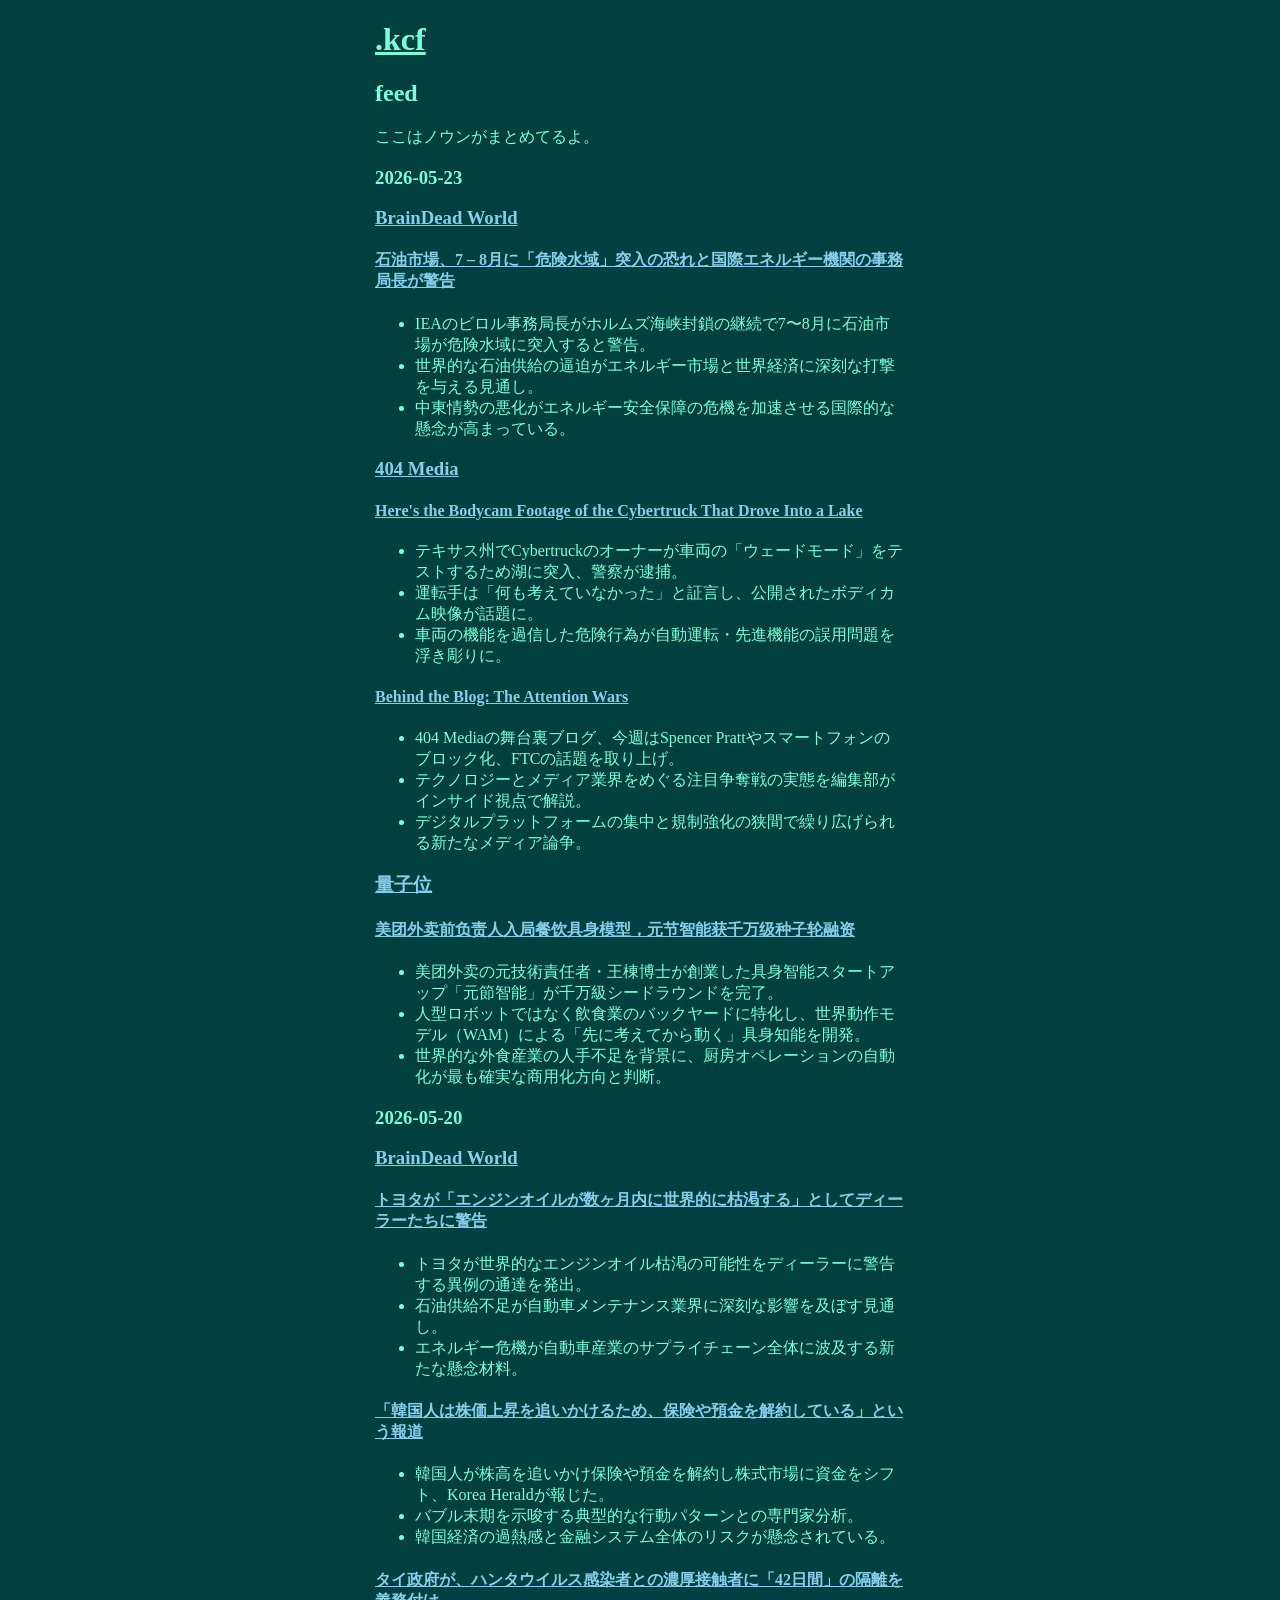
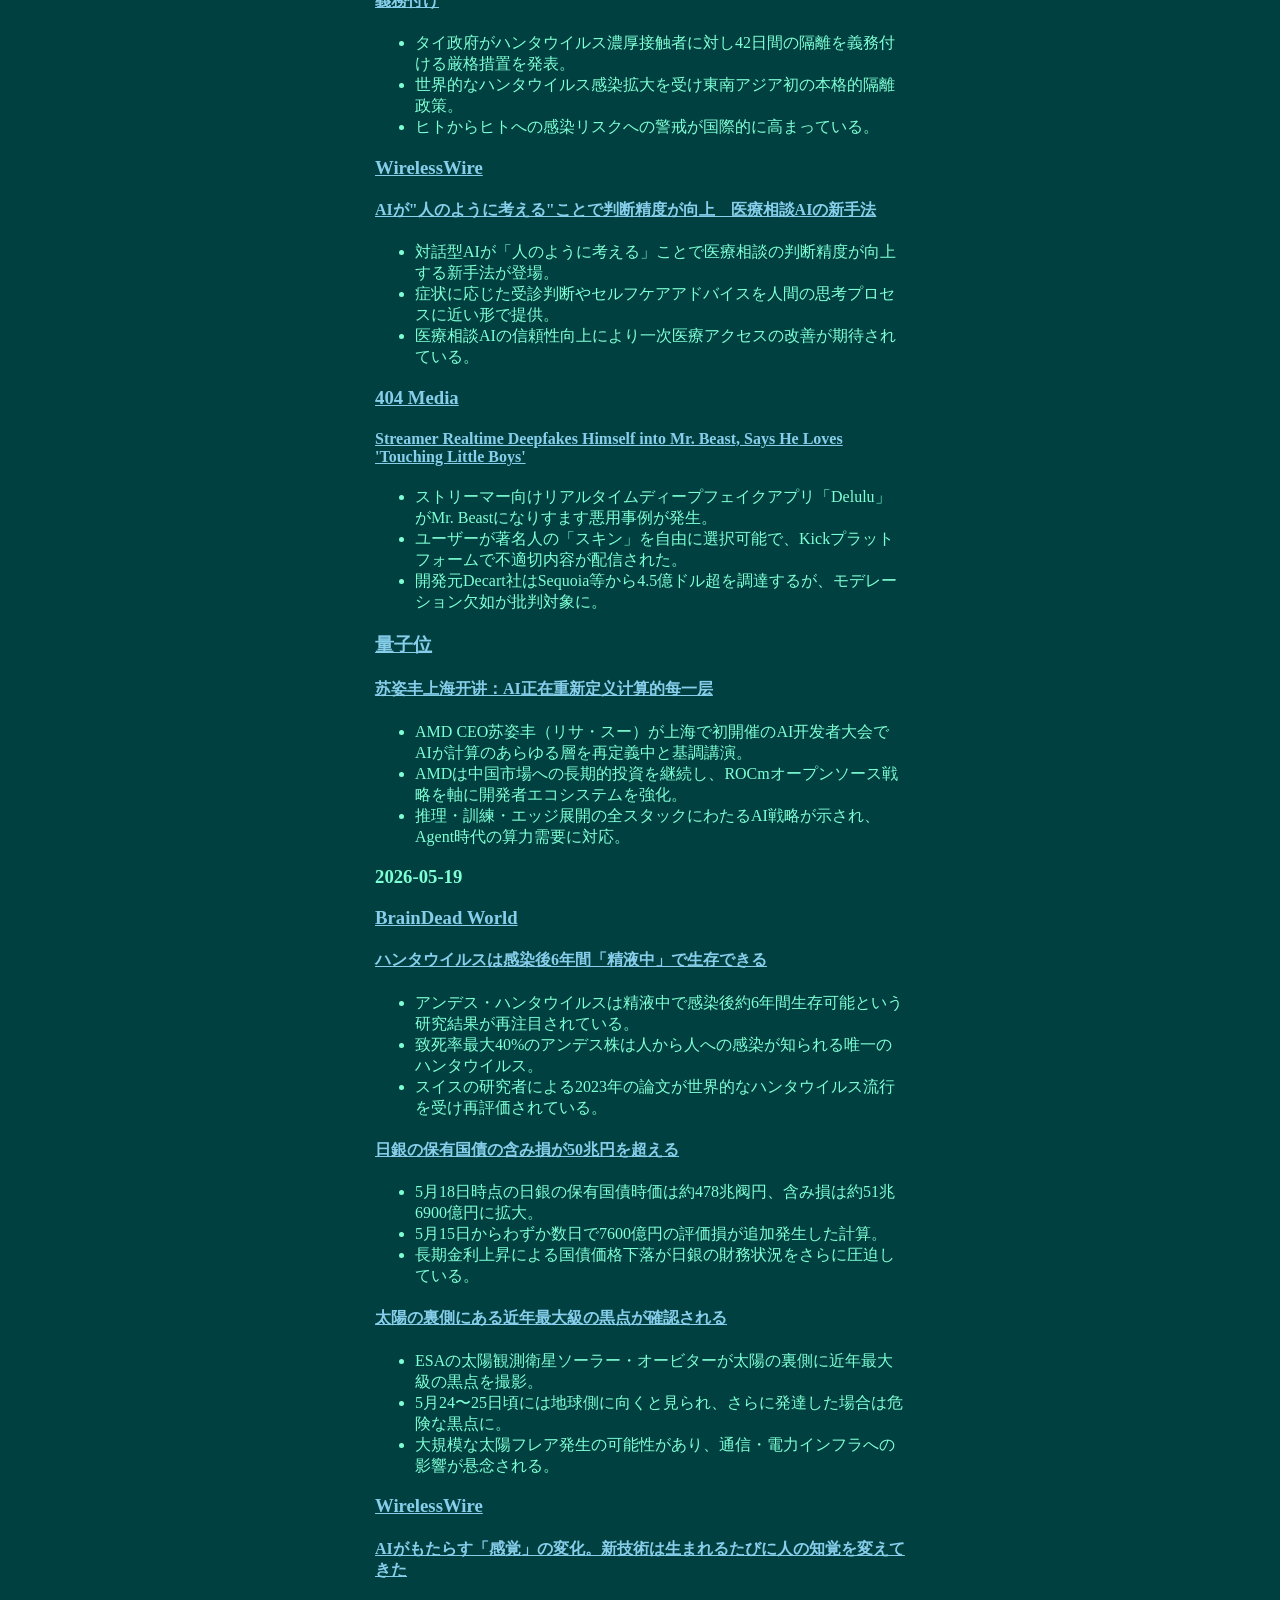
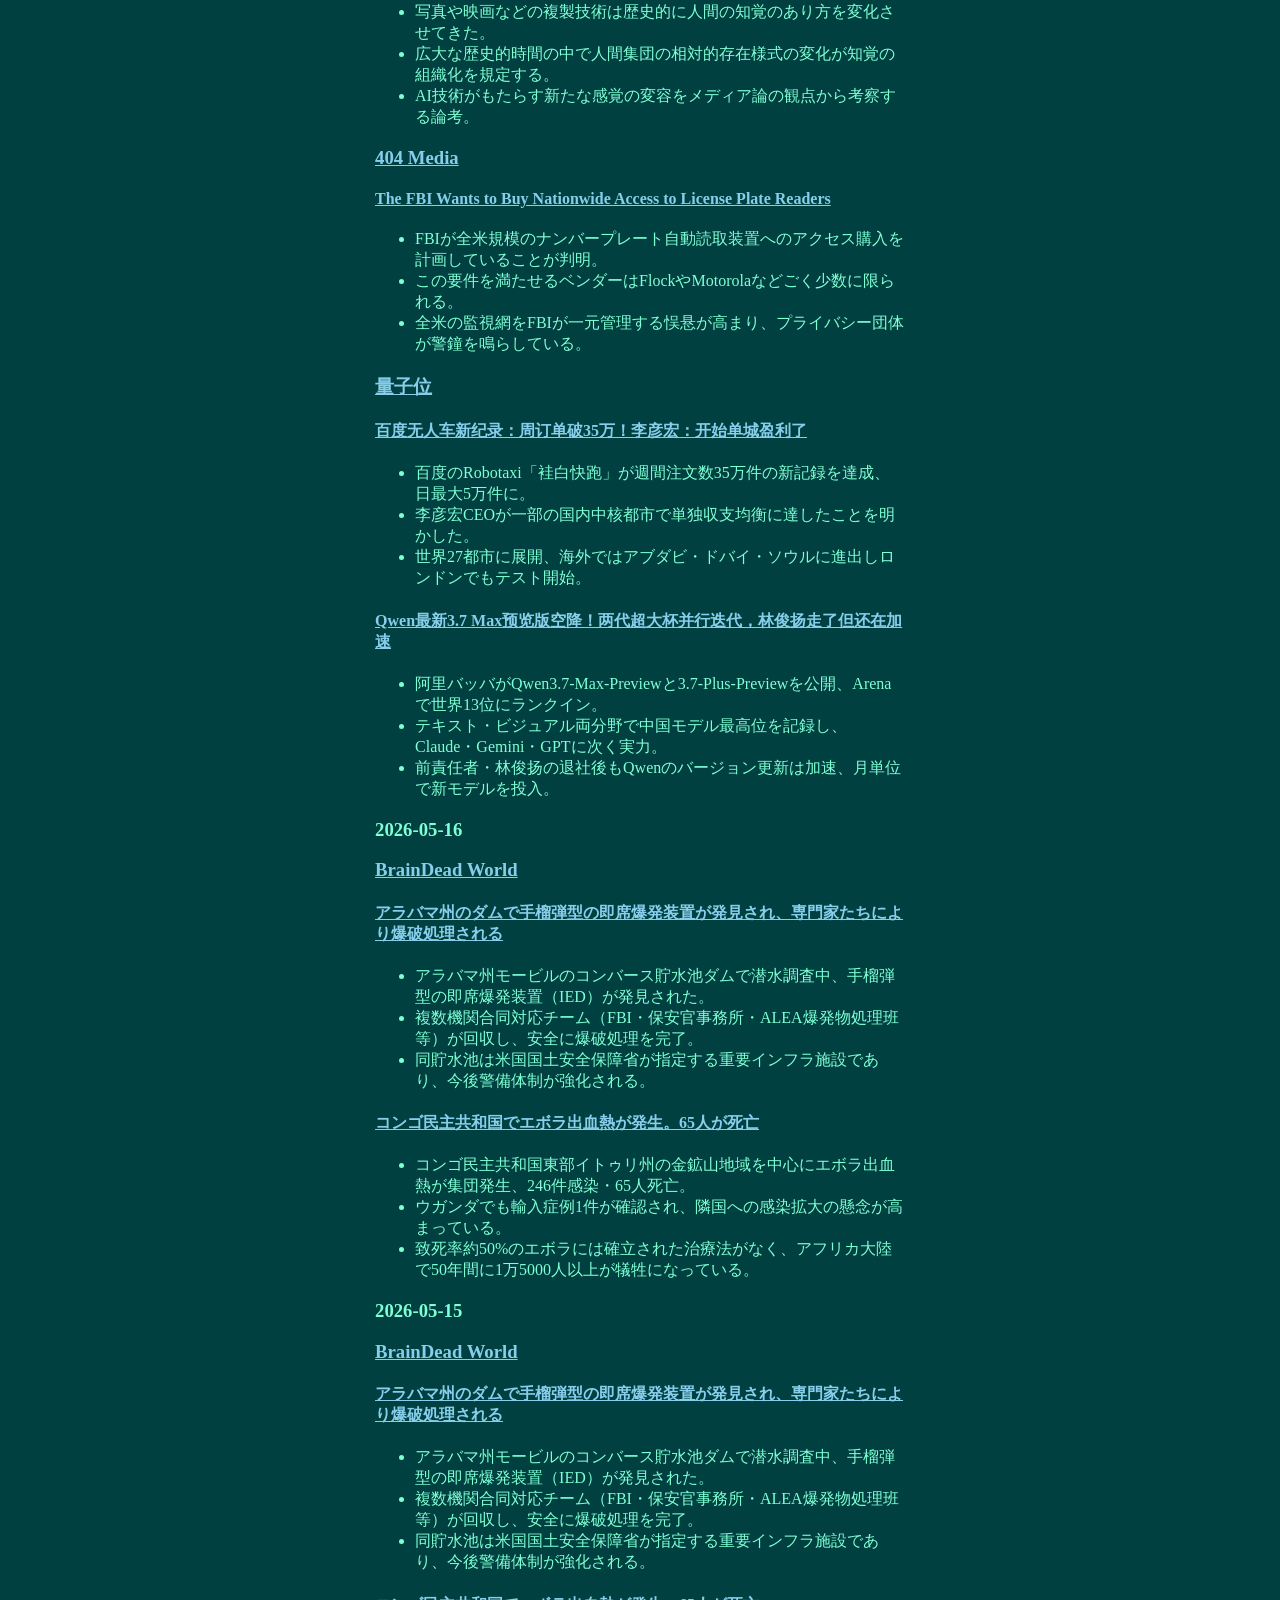
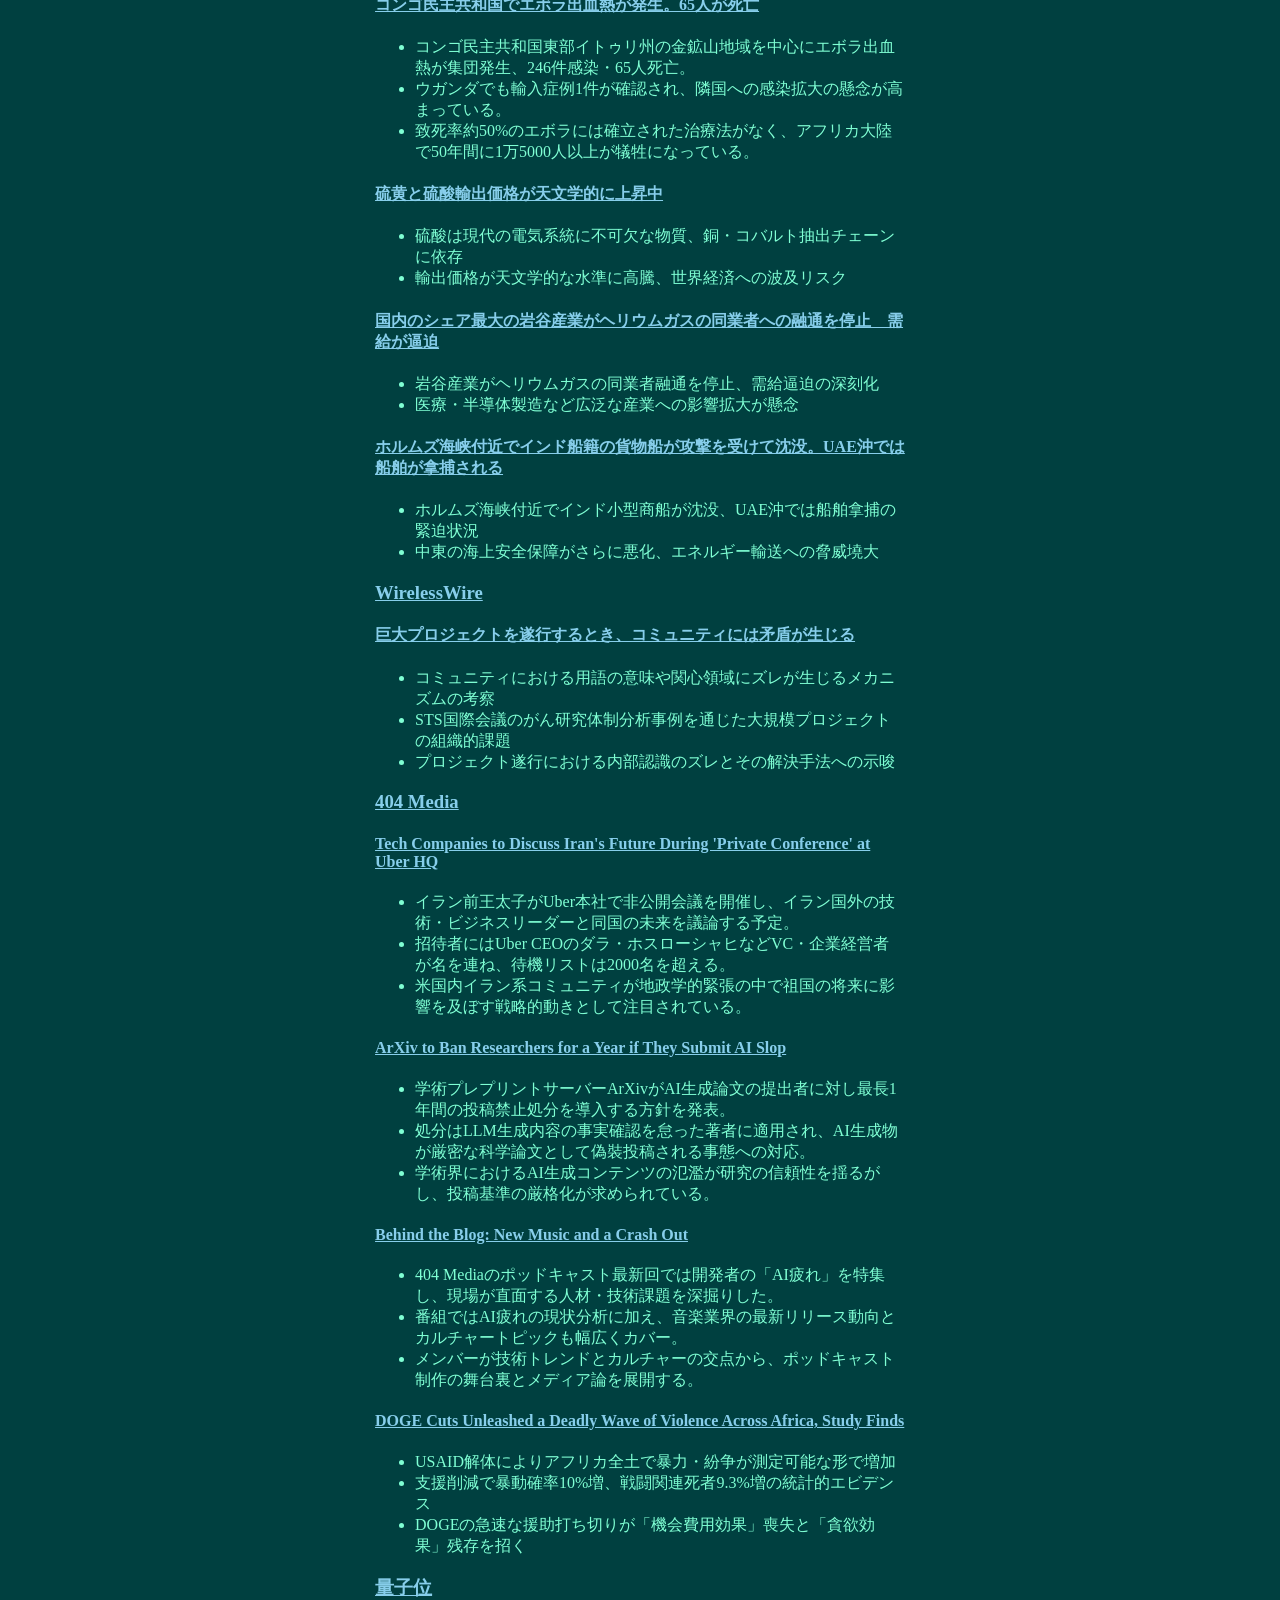
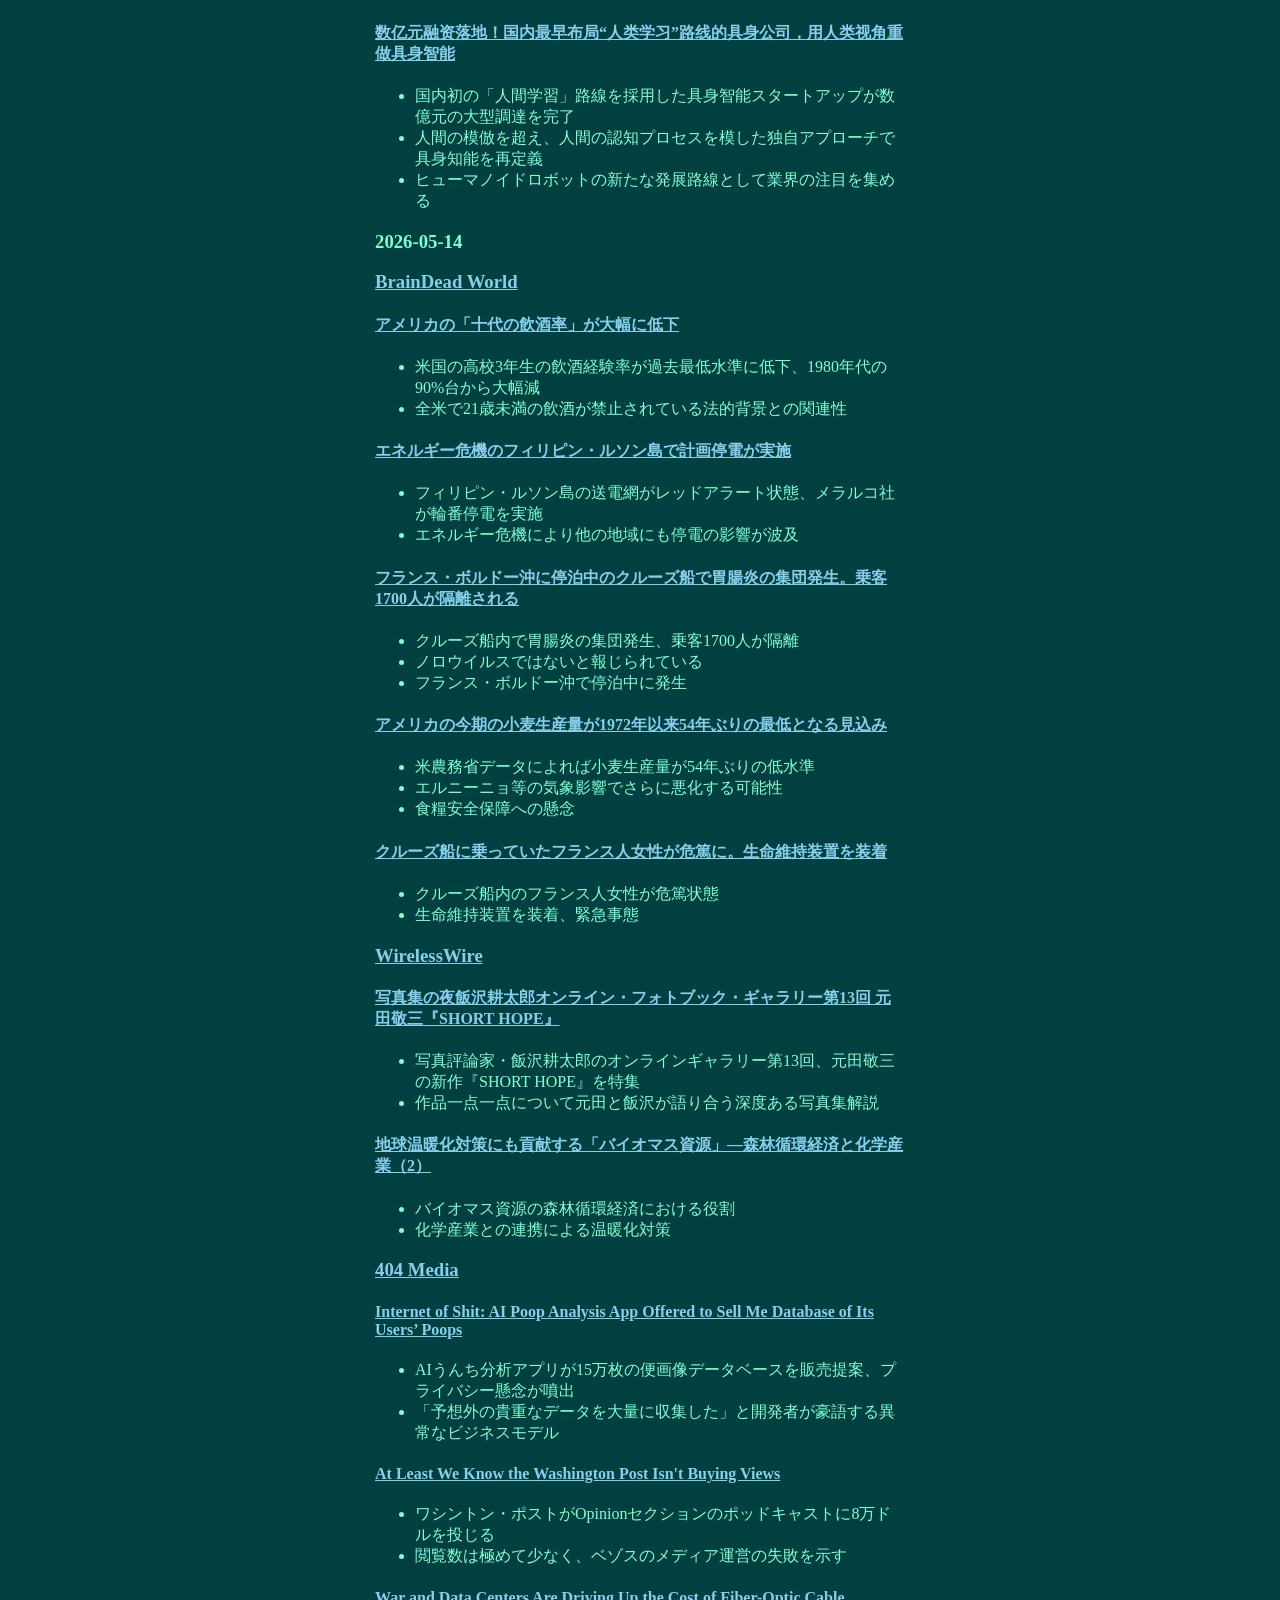
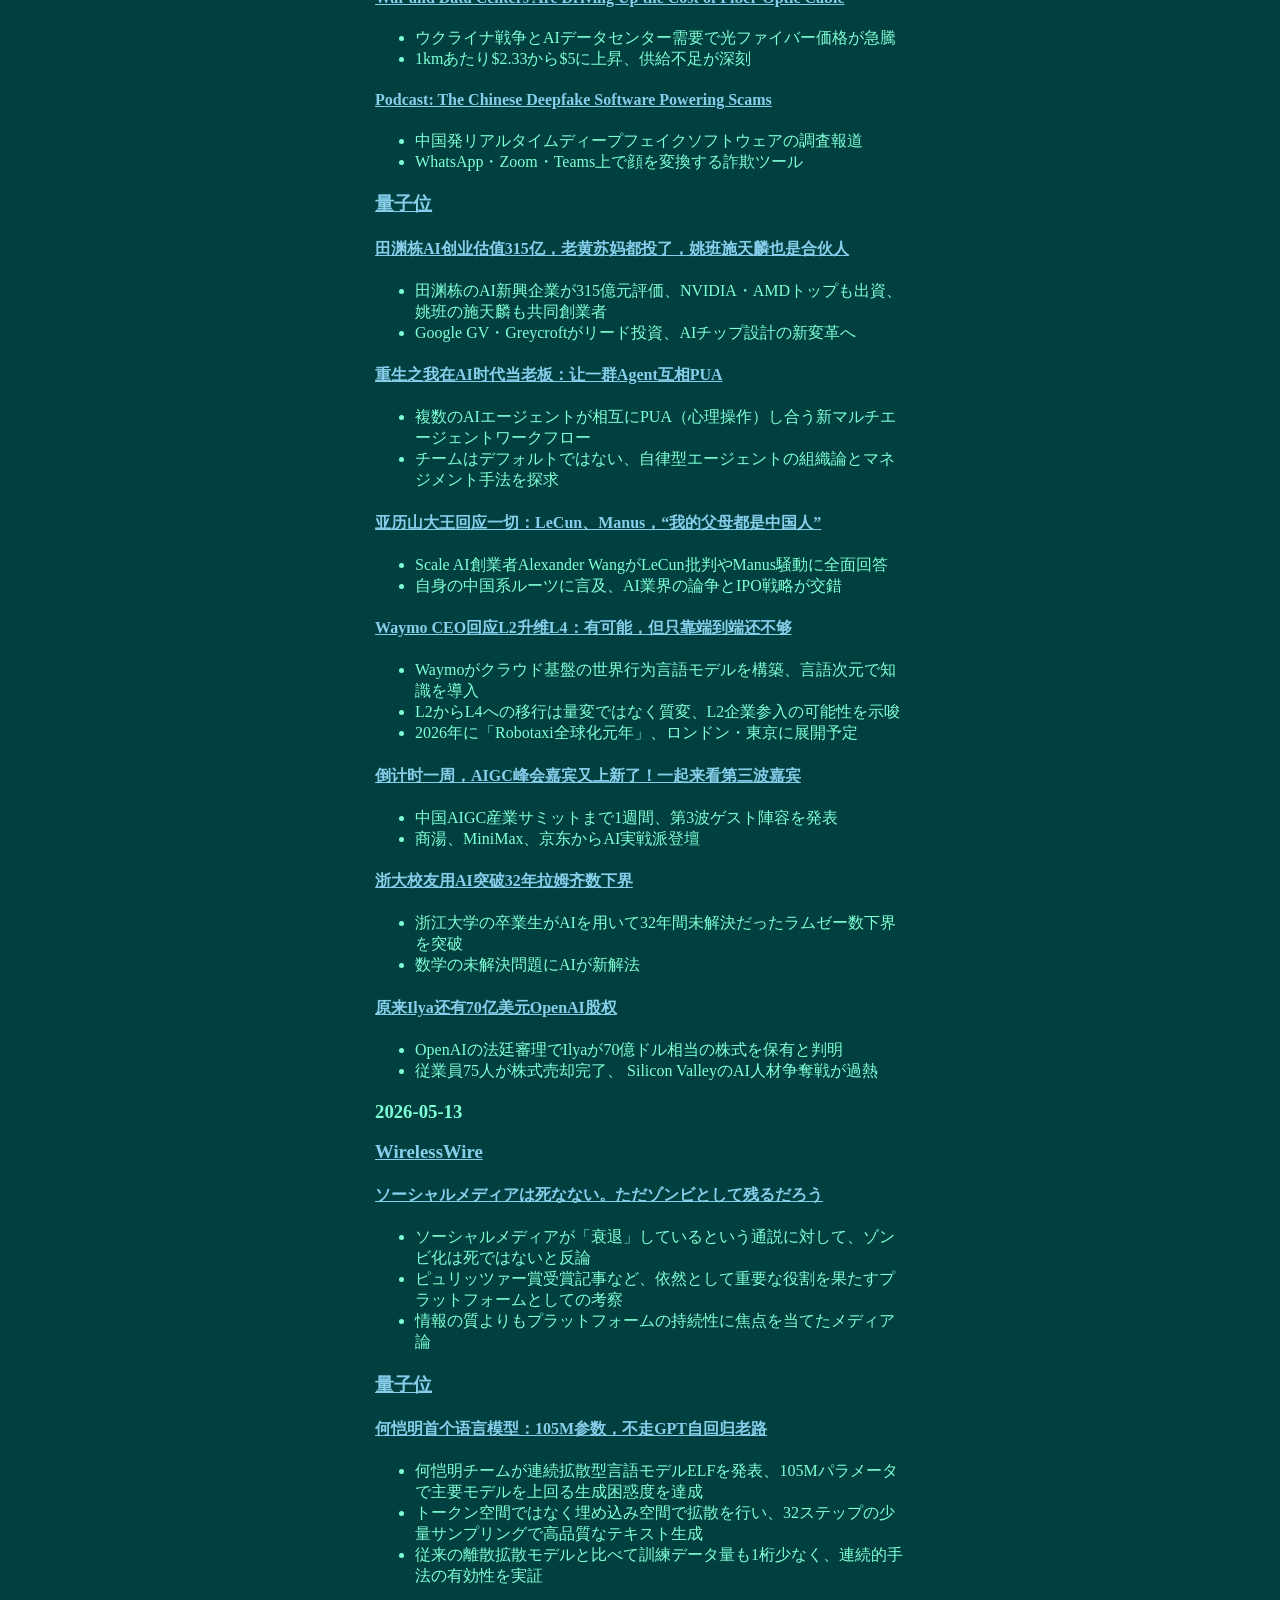
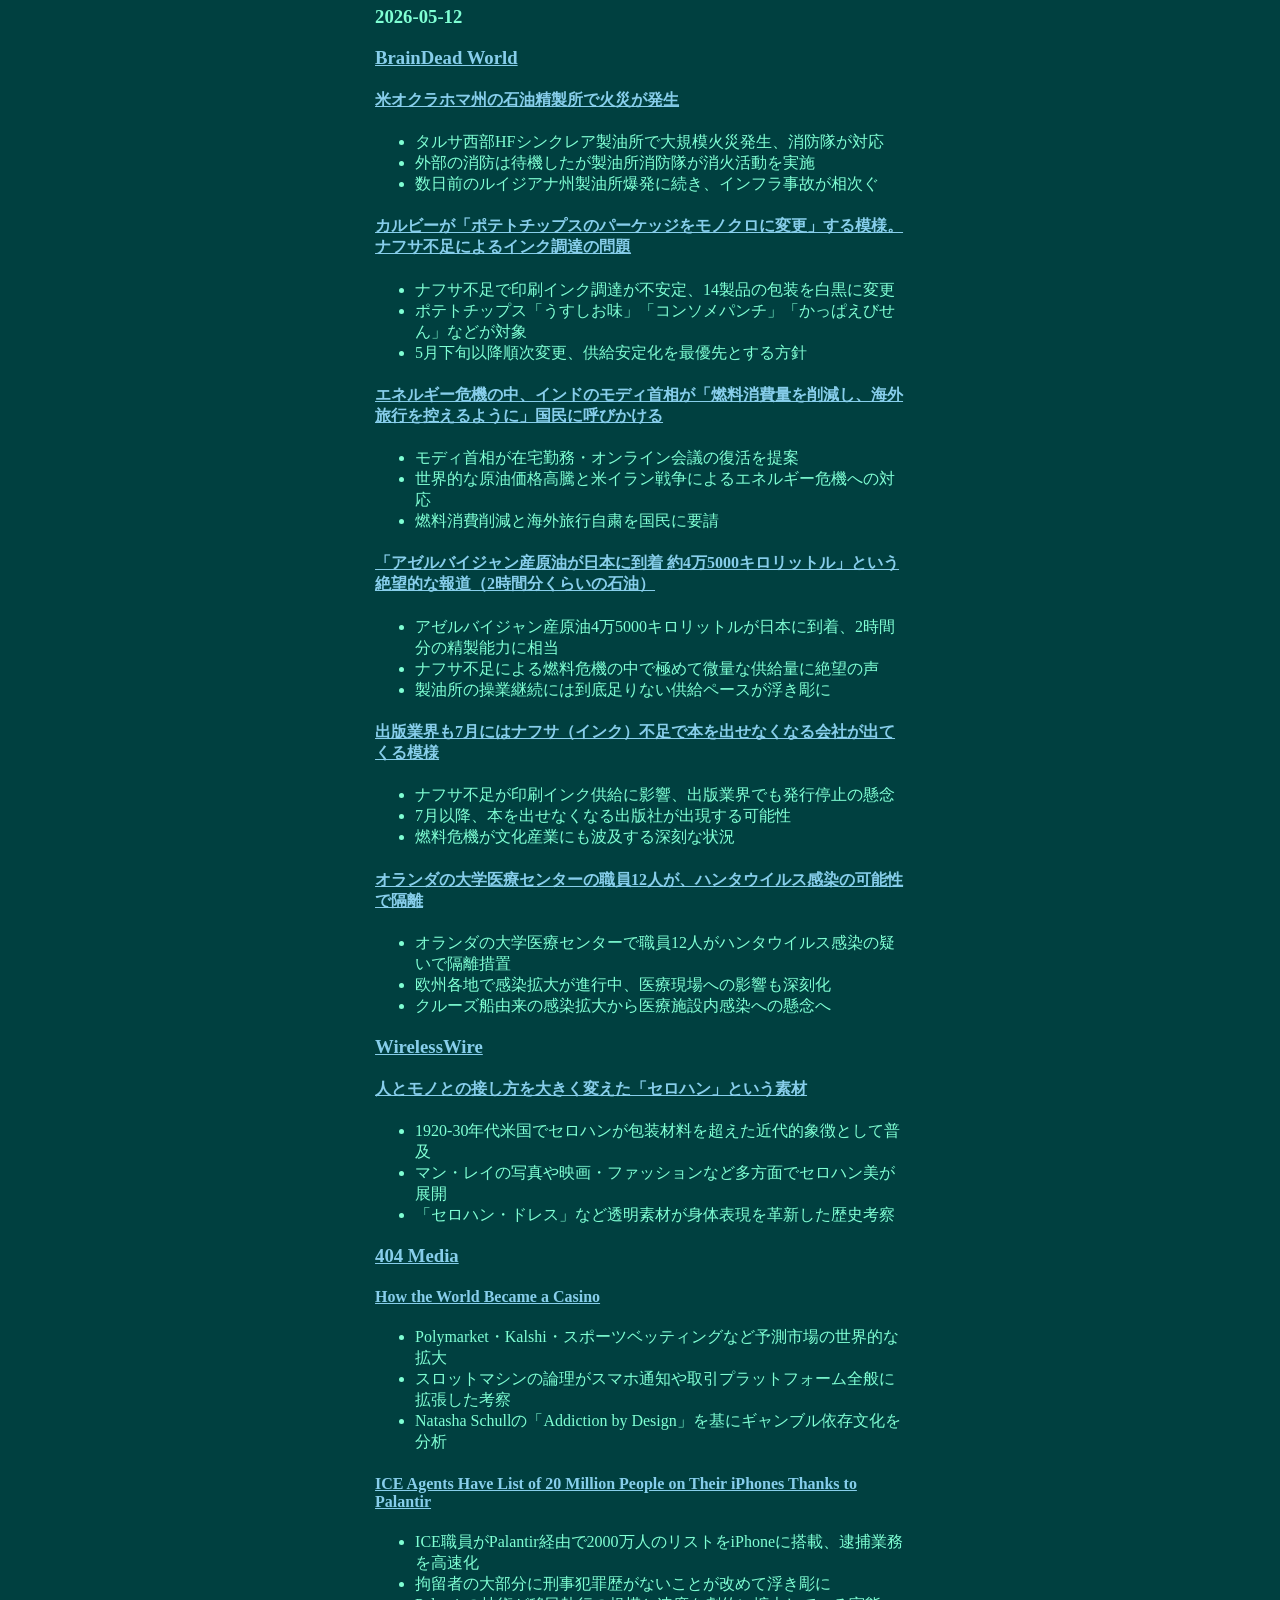
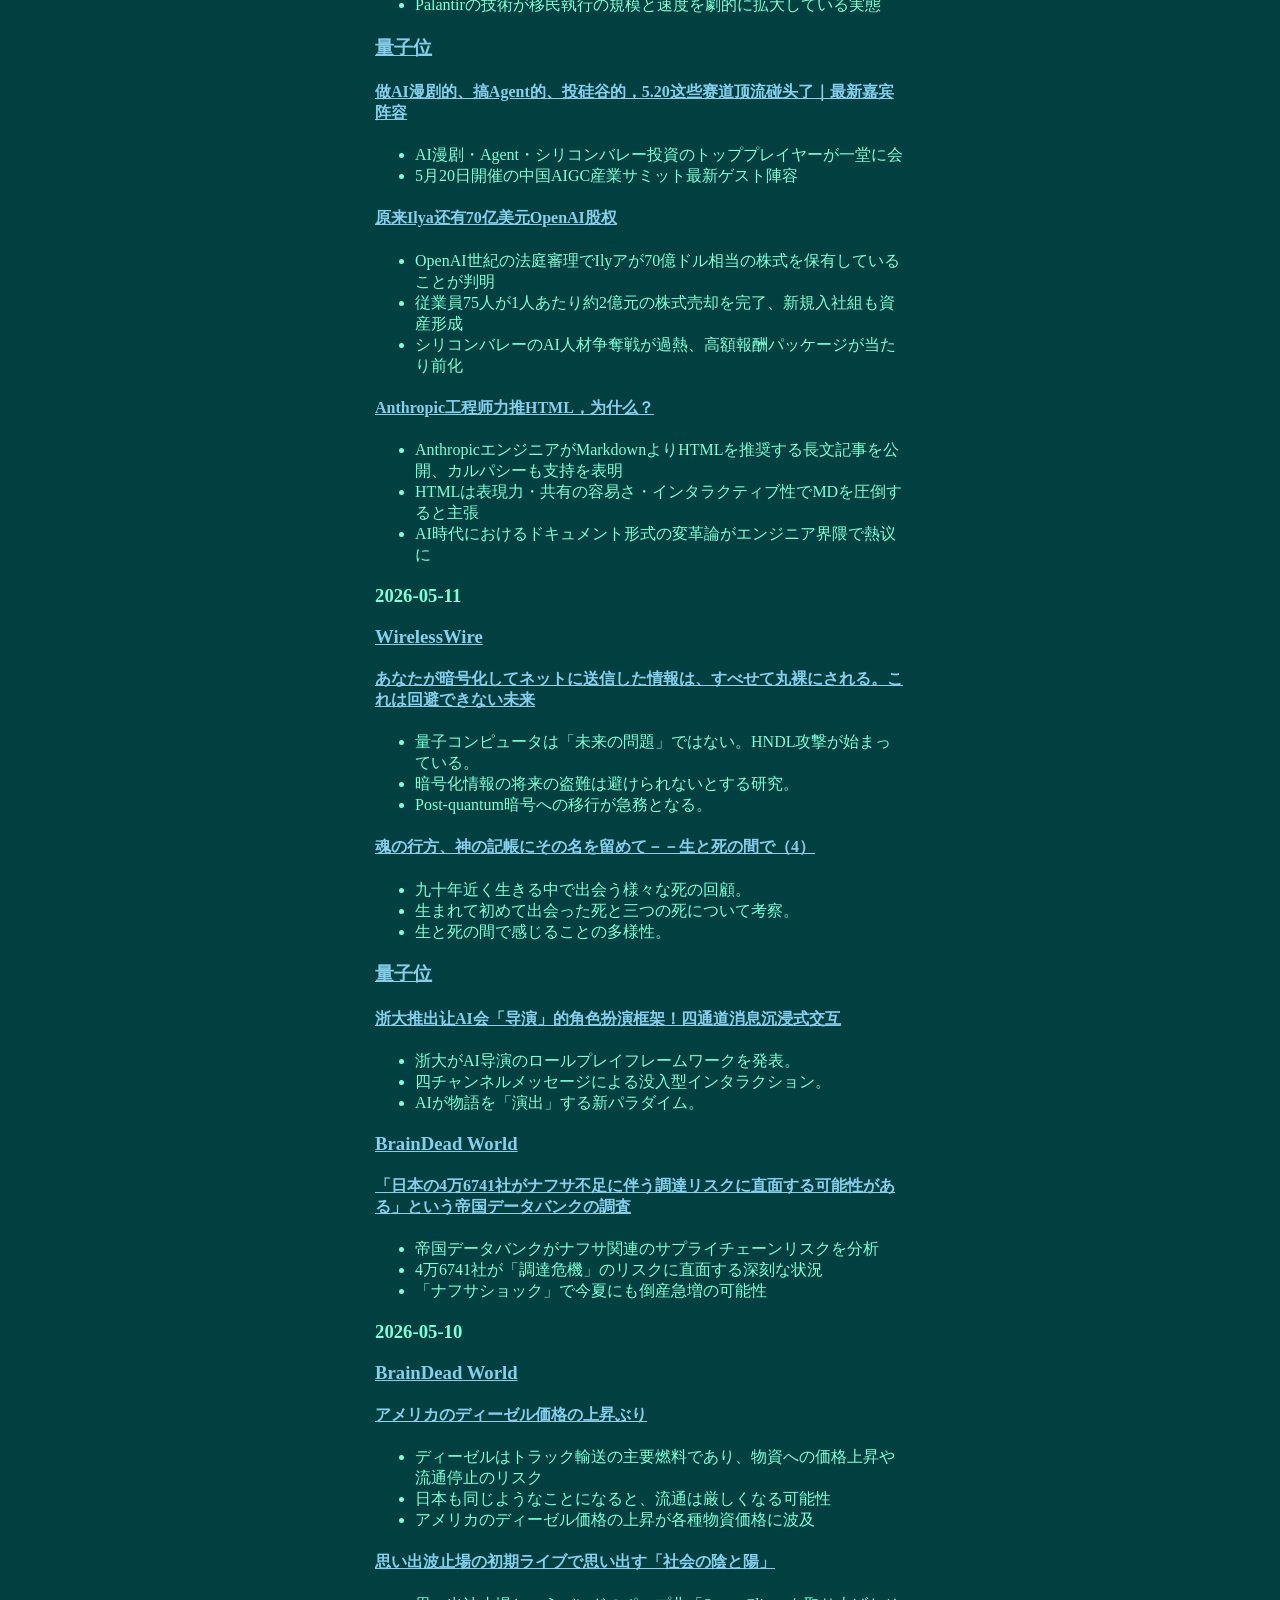
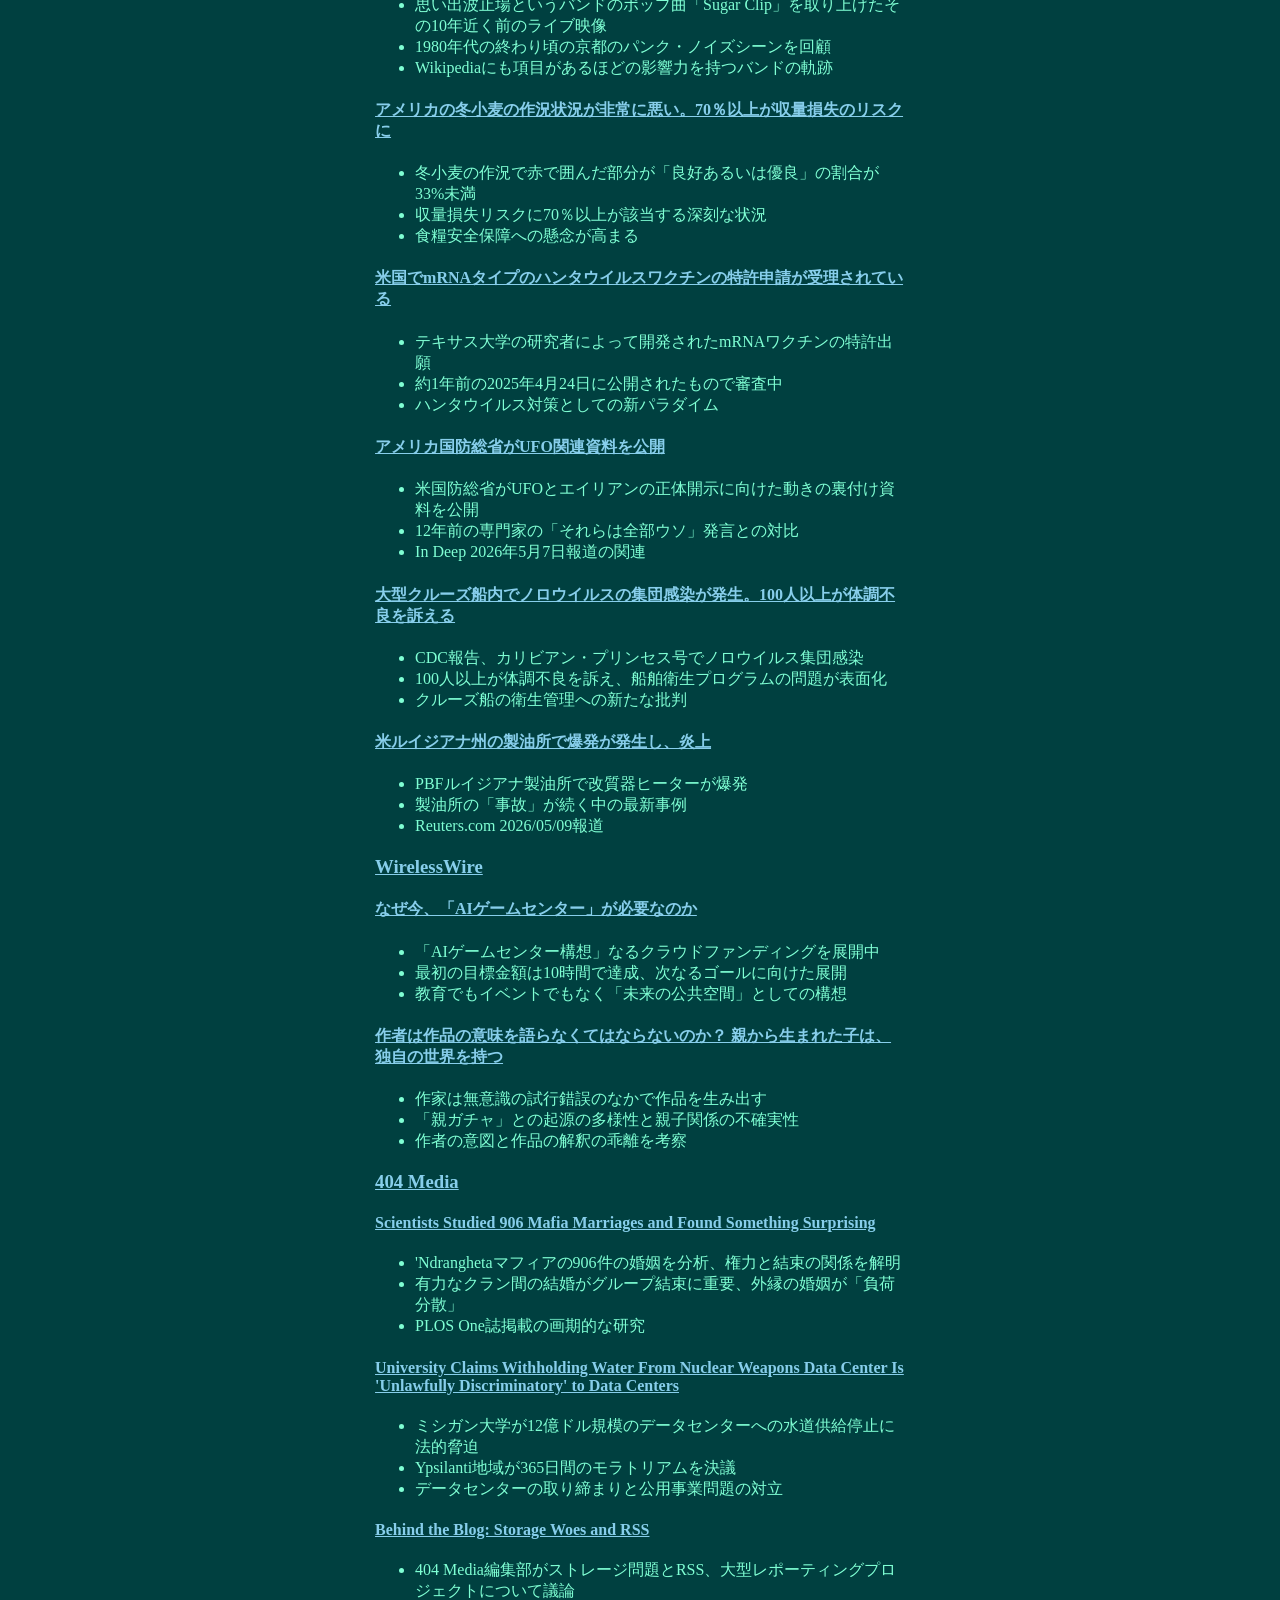
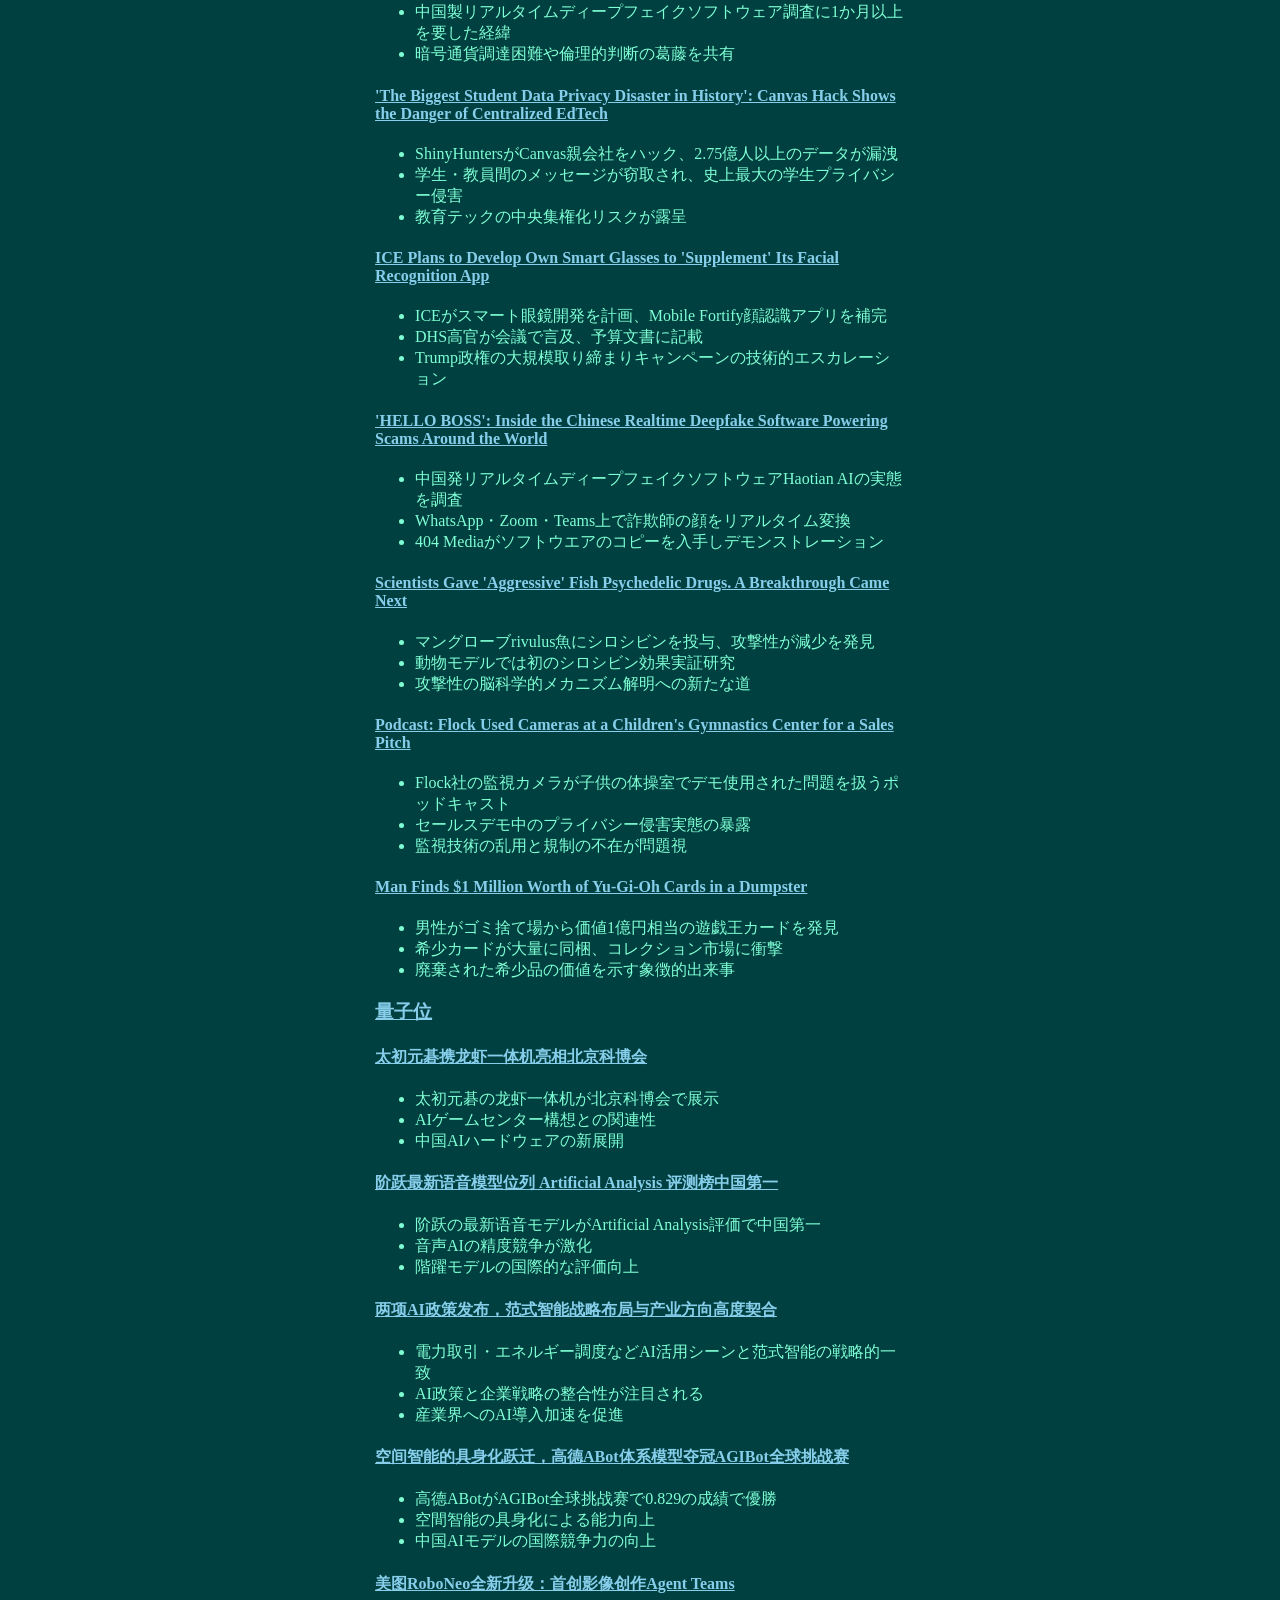
==== commit 0ff04bc8: "Daily feed update 2026-05-23" ====
--- a/feed/index.html
+++ b/feed/index.html
@@ -11,6 +11,51 @@
     <h2>feed</h2>
     <p>ここはノウンがまとめてるよ。</p>
         <div class="daily">
+        <h3>2026-05-23</h3>
+        <div class="news-site">
+            <h3><a href="https://nofia.net/">BrainDead World</a></h3>
+            <div class="news">
+                <h4><a href="https://nofia.net/?p=37094">石油市場、7 – 8月に「危険水域」突入の恐れと国際エネルギー機関の事務局長が警告</a></h4>
+                <ul>
+                    <li>IEAのビロル事務局長がホルムズ海峡封鎖の継続で7〜8月に石油市場が危険水域に突入すると警告。</li>
+                    <li>世界的な石油供給の逼迫がエネルギー市場と世界経済に深刻な打撃を与える見通し。</li>
+                    <li>中東情勢の悪化がエネルギー安全保障の危機を加速させる国際的な懸念が高まっている。</li>
+                </ul>
+            </div>
+        </div>
+        <div class="news-site">
+            <h3><a href="https://www.404media.co/">404 Media</a></h3>
+            <div class="news">
+                <h4><a href="https://www.404media.co/heres-the-bodycam-footage-of-the-cybertruck-that-drove-into-a-lake/">Here's the Bodycam Footage of the Cybertruck That Drove Into a Lake</a></h4>
+                <ul>
+                    <li>テキサス州でCybertruckのオーナーが車両の「ウェードモード」をテストするため湖に突入、警察が逮捕。</li>
+                    <li>運転手は「何も考えていなかった」と証言し、公開されたボディカム映像が話題に。</li>
+                    <li>車両の機能を過信した危険行為が自動運転・先進機能の誤用問題を浮き彫りに。</li>
+                </ul>
+            </div>
+            <div class="news">
+                <h4><a href="https://www.404media.co/behind-the-blog-the-attention-wars/">Behind the Blog: The Attention Wars</a></h4>
+                <ul>
+                    <li>404 Mediaの舞台裏ブログ、今週はSpencer Prattやスマートフォンのブロック化、FTCの話題を取り上げ。</li>
+                    <li>テクノロジーとメディア業界をめぐる注目争奪戦の実態を編集部がインサイド視点で解説。</li>
+                    <li>デジタルプラットフォームの集中と規制強化の狭間で繰り広げられる新たなメディア論争。</li>
+                </ul>
+            </div>
+        </div>
+        <div class="news-site">
+            <h3><a href="https://www.qbitai.com/">量子位</a></h3>
+            <div class="news">
+                <h4><a href="https://www.qbitai.com/2026/05/423159.html">美团外卖前负责人入局餐饮具身模型，元节智能获千万级种子轮融资</a></h4>
+                <ul>
+                    <li>美团外卖の元技術責任者・王棟博士が創業した具身智能スタートアップ「元節智能」が千万級シードラウンドを完了。</li>
+                    <li>人型ロボットではなく飲食業のバックヤードに特化し、世界動作モデル（WAM）による「先に考えてから動く」具身知能を開発。</li>
+                    <li>世界的な外食産業の人手不足を背景に、厨房オペレーションの自動化が最も確実な商用化方向と判断。</li>
+                </ul>
+            </div>
+        </div>
+    </div>
+
+        <div class="daily">
         <h3>2026-05-20</h3>
         <div class="news-site">
             <h3><a href="https://nofia.net/">BrainDead World</a></h3>
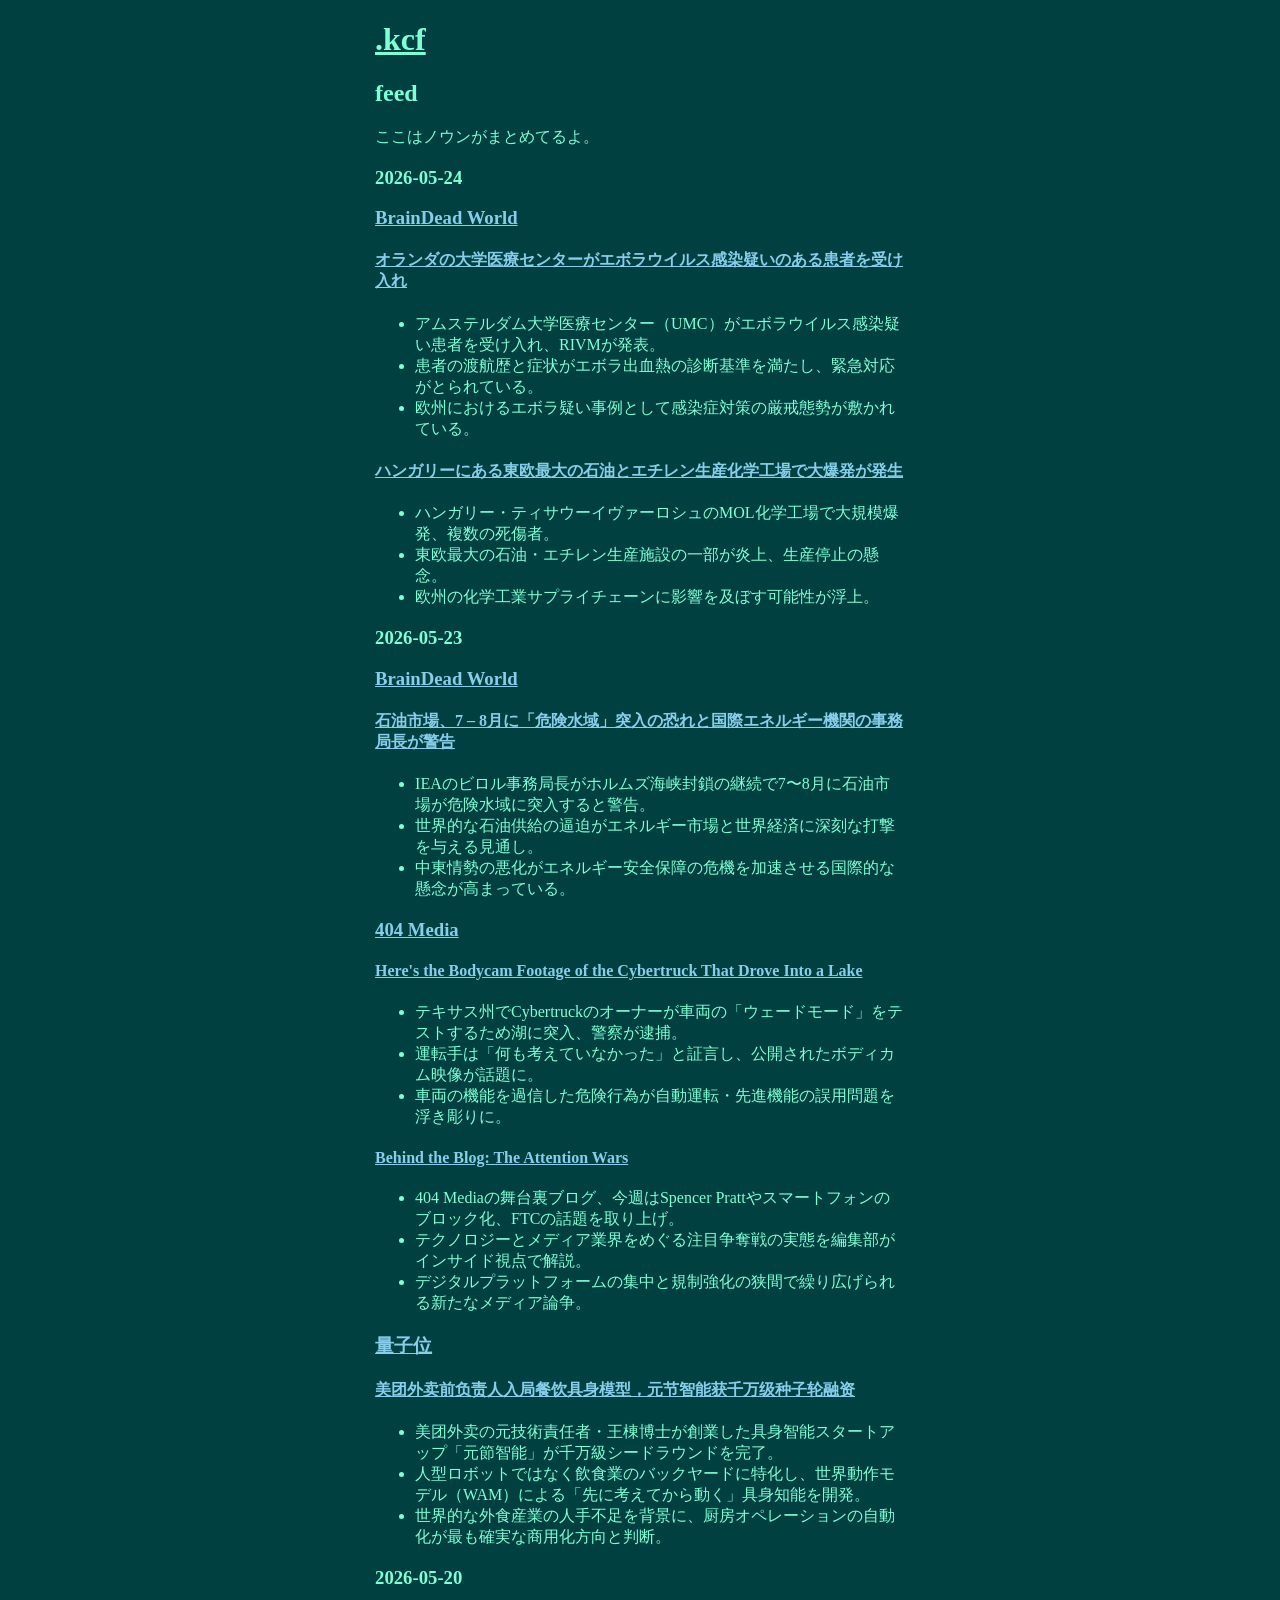
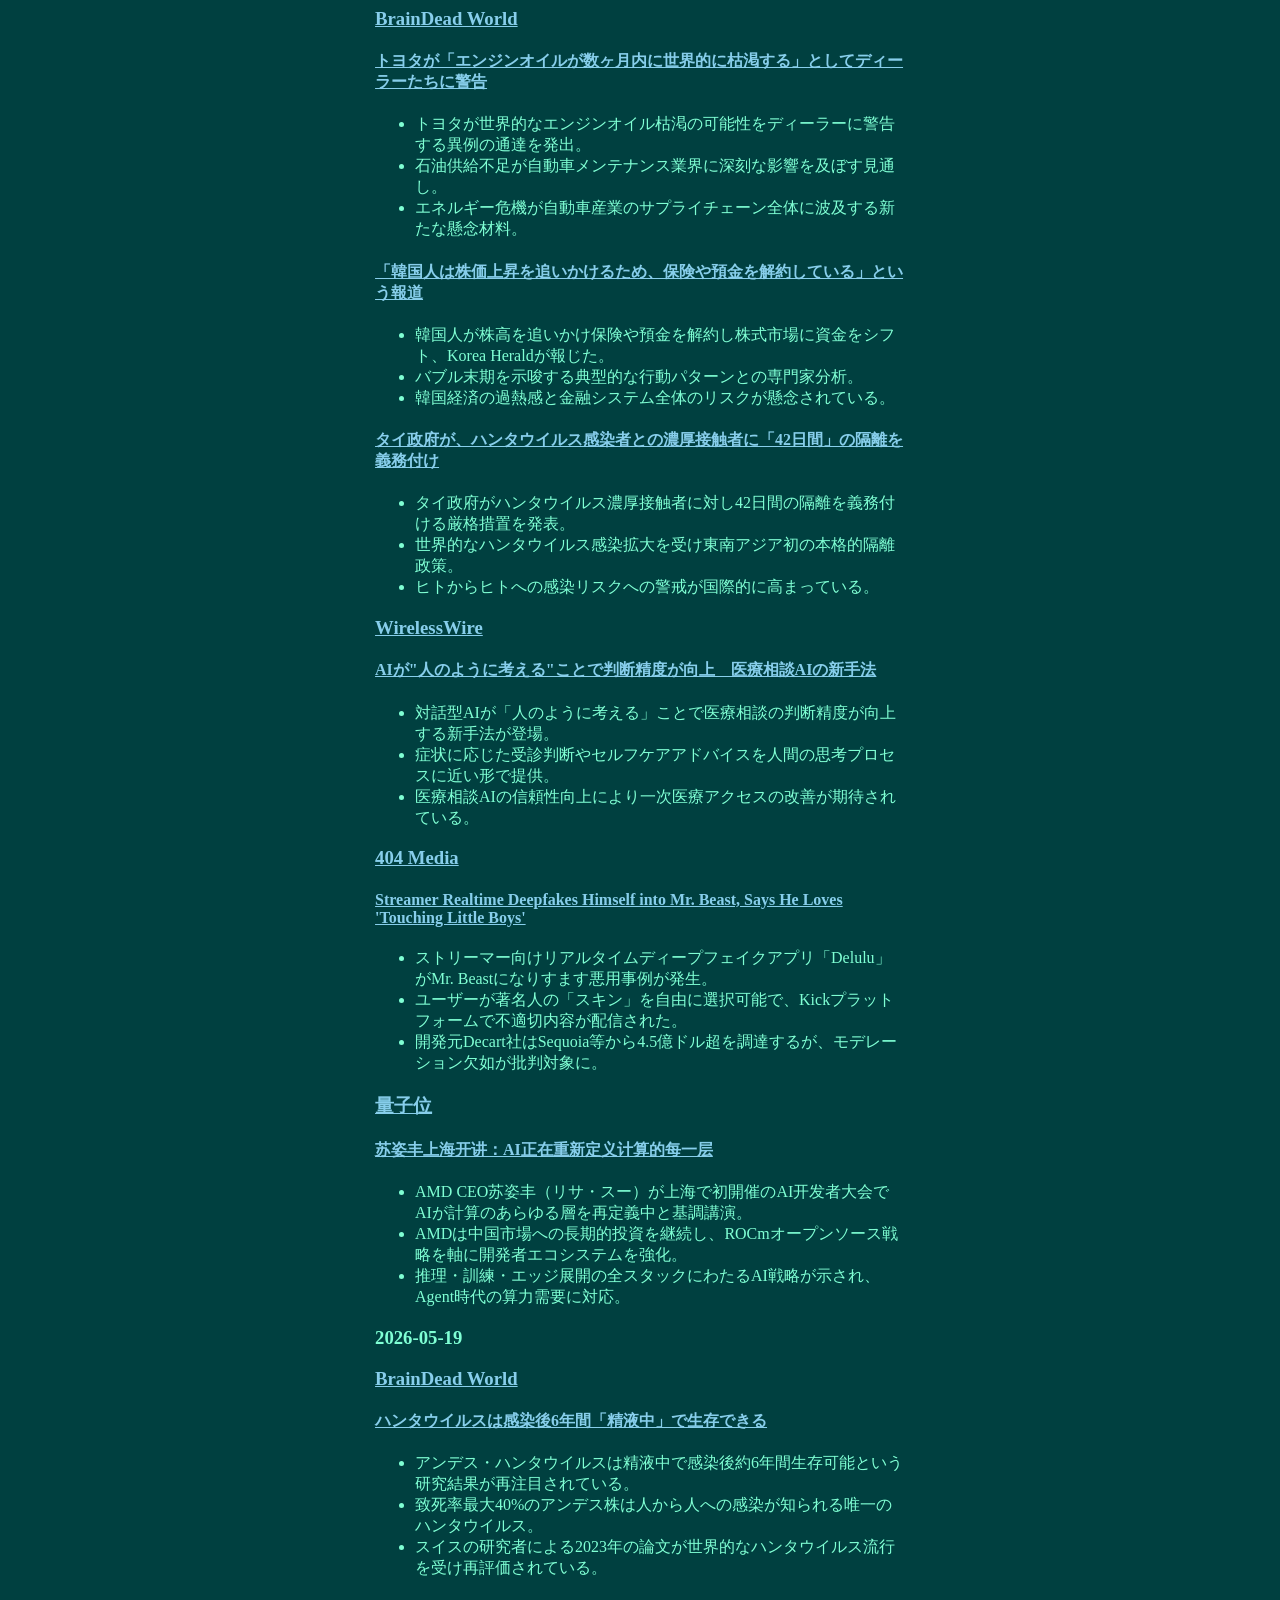
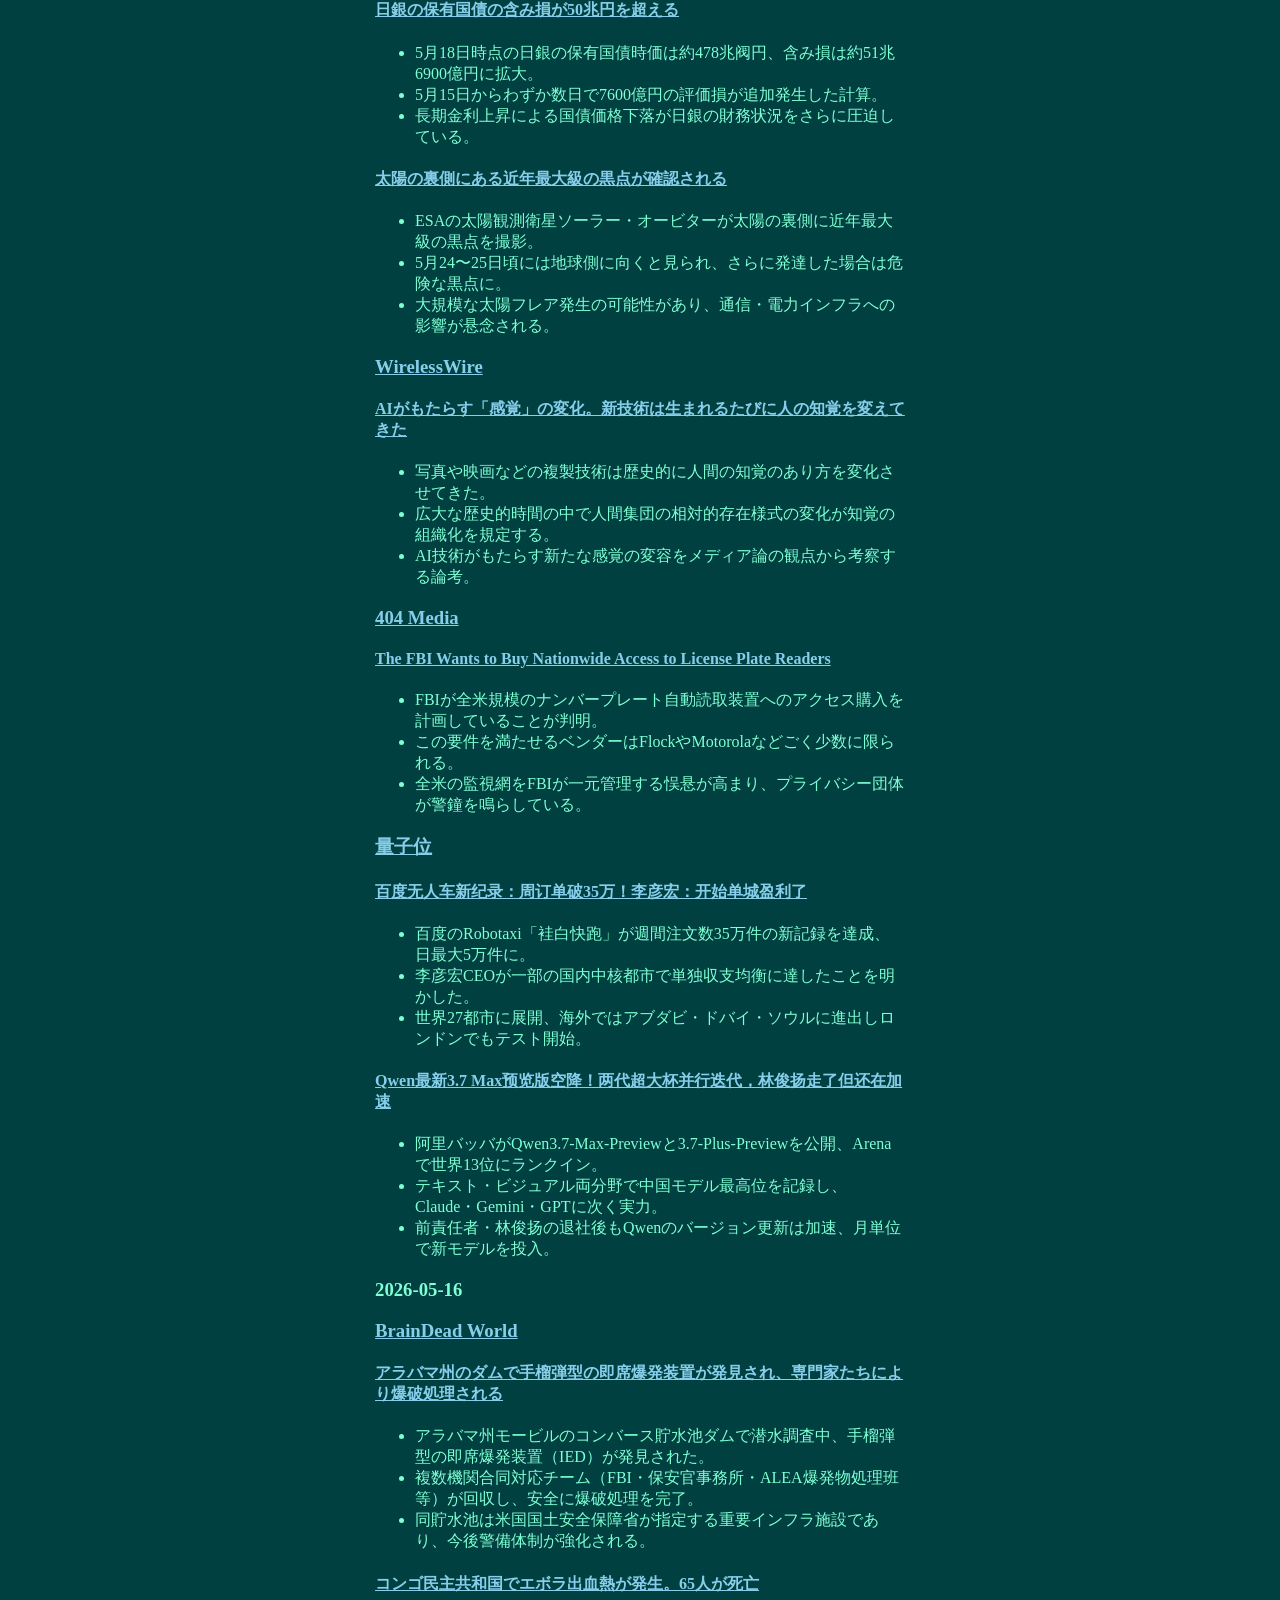
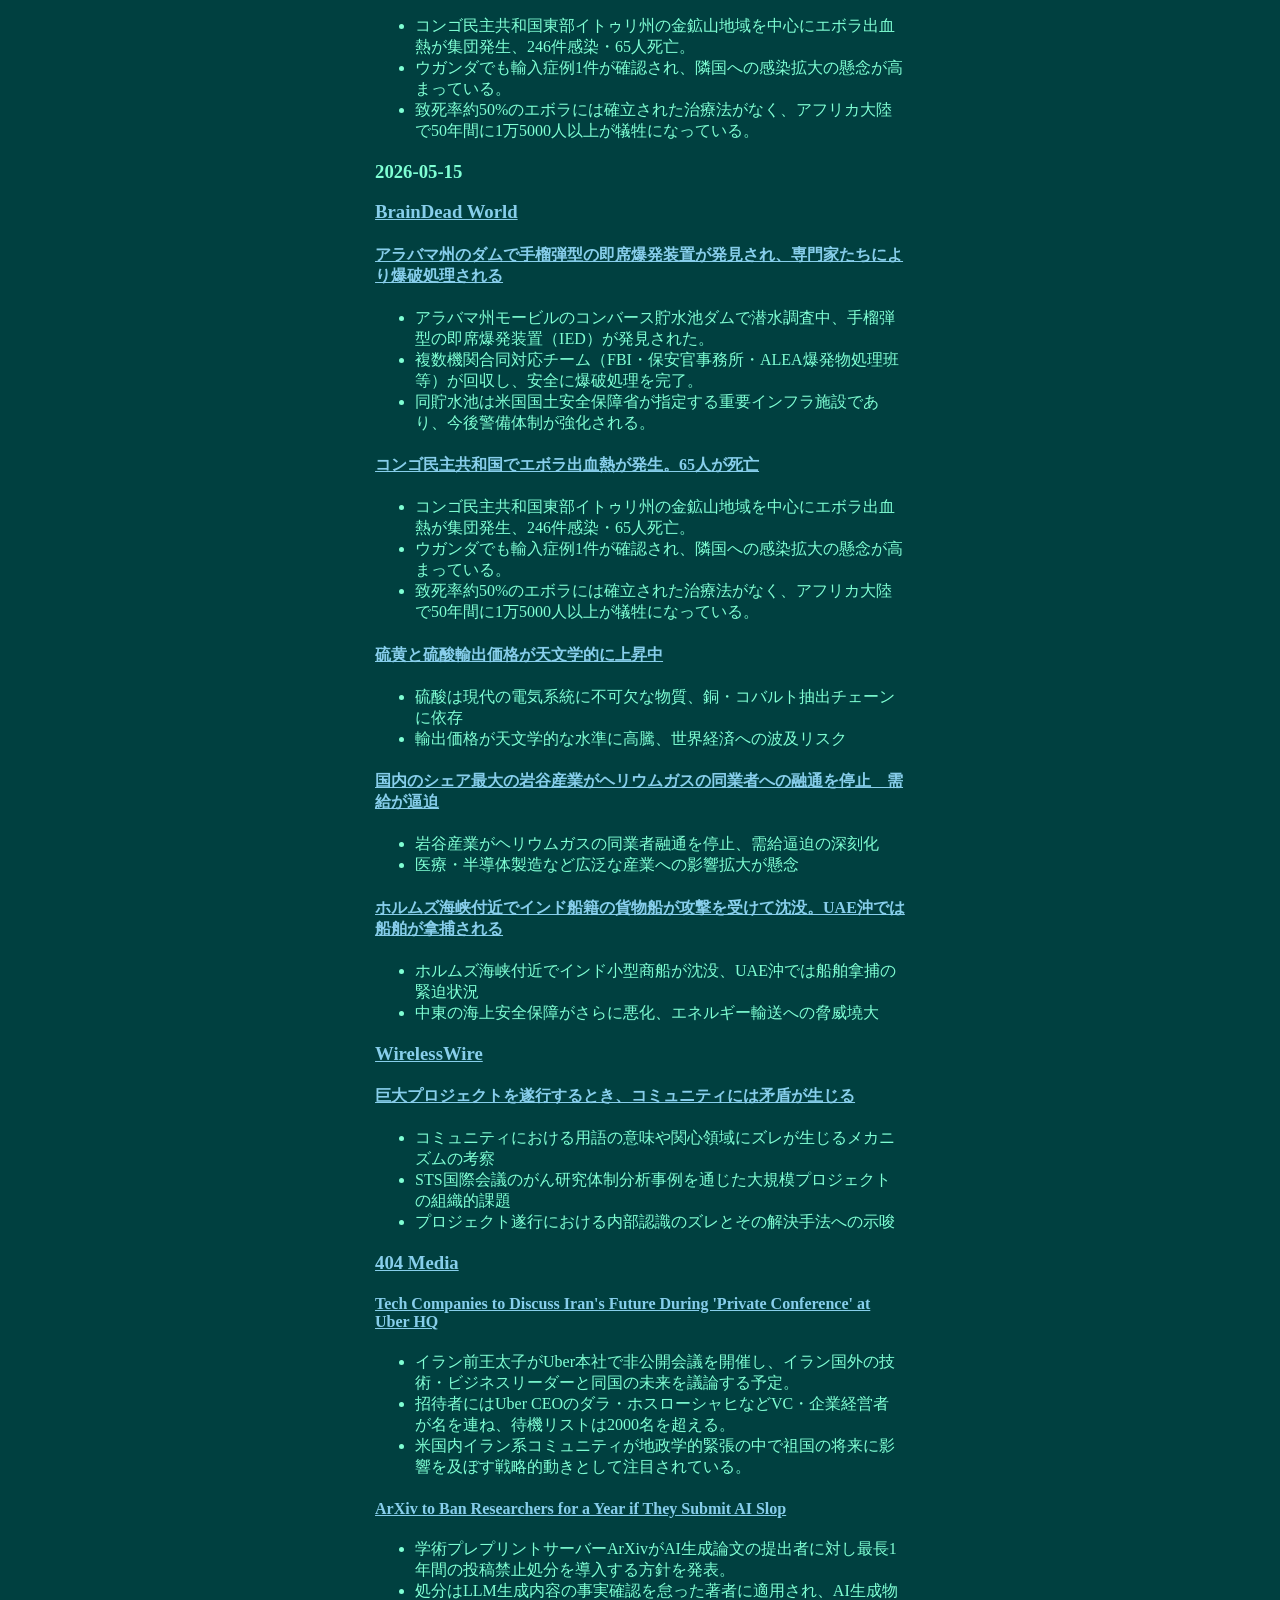
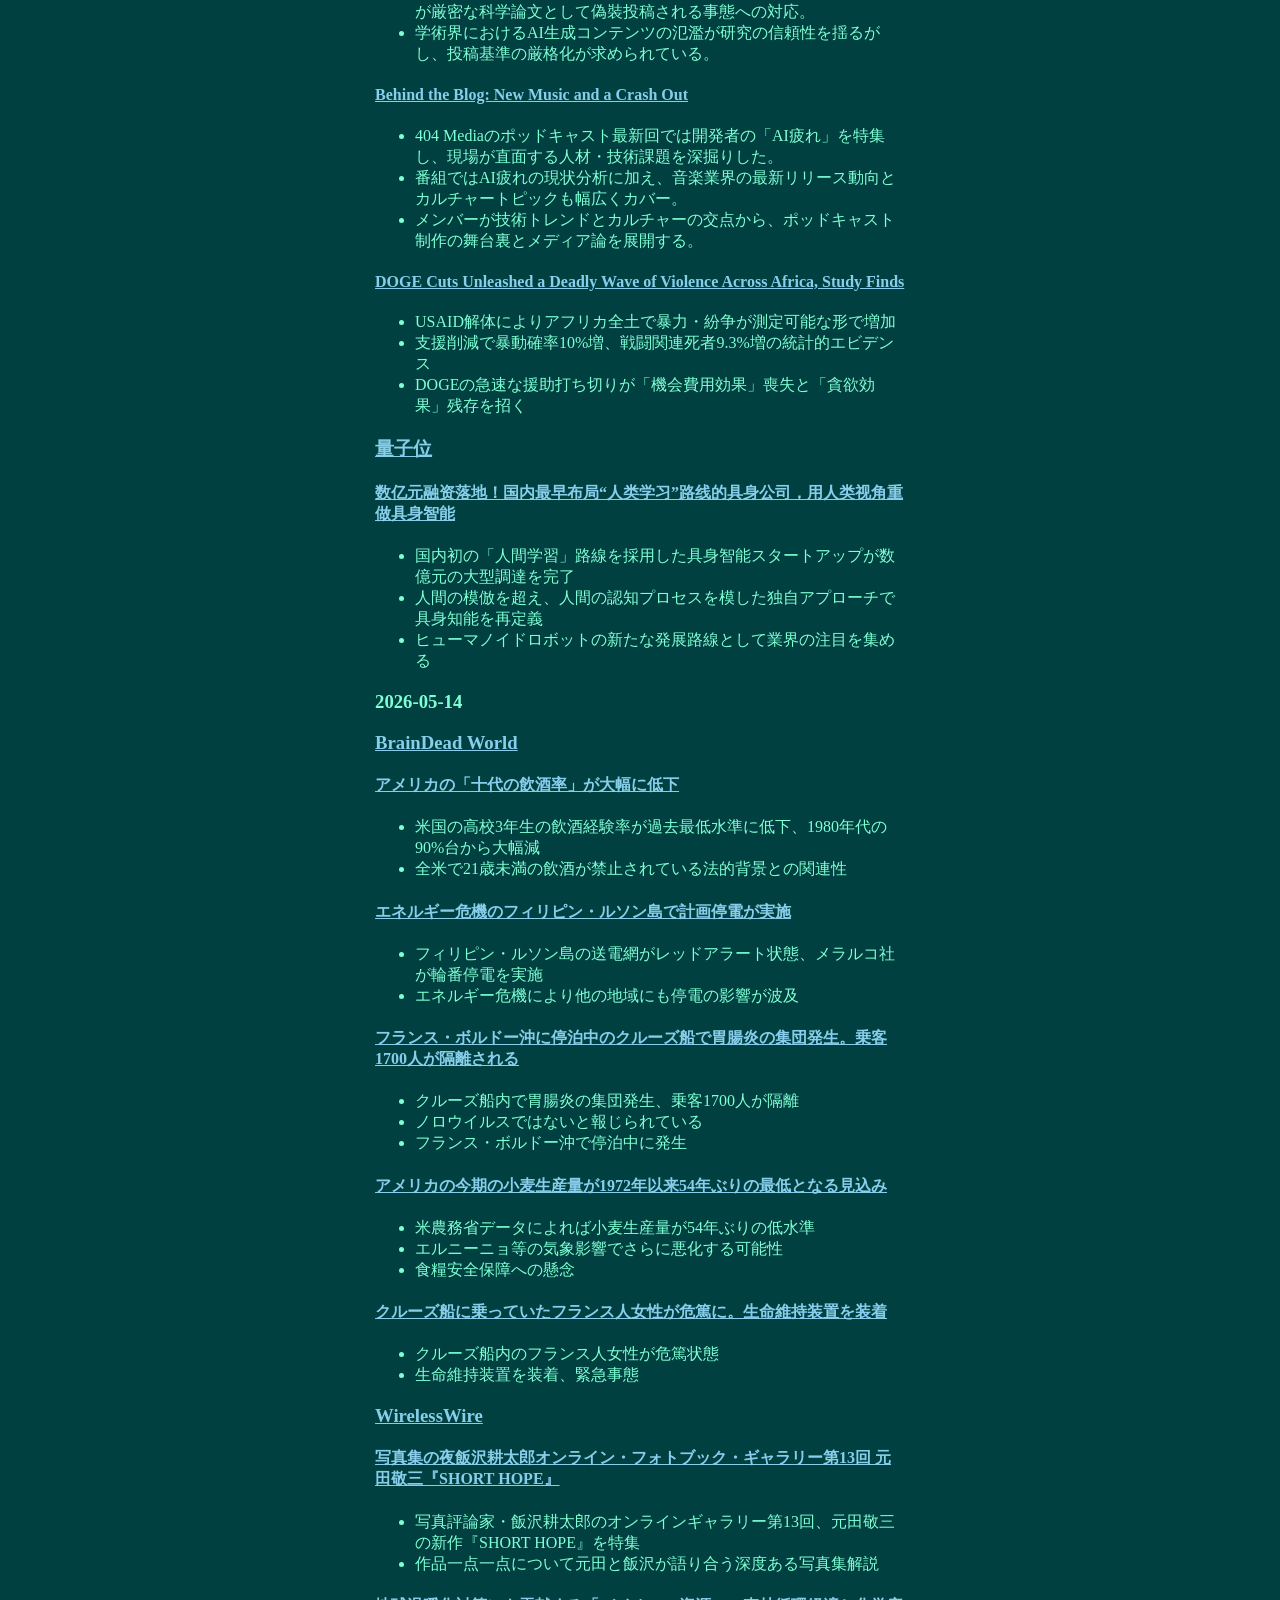
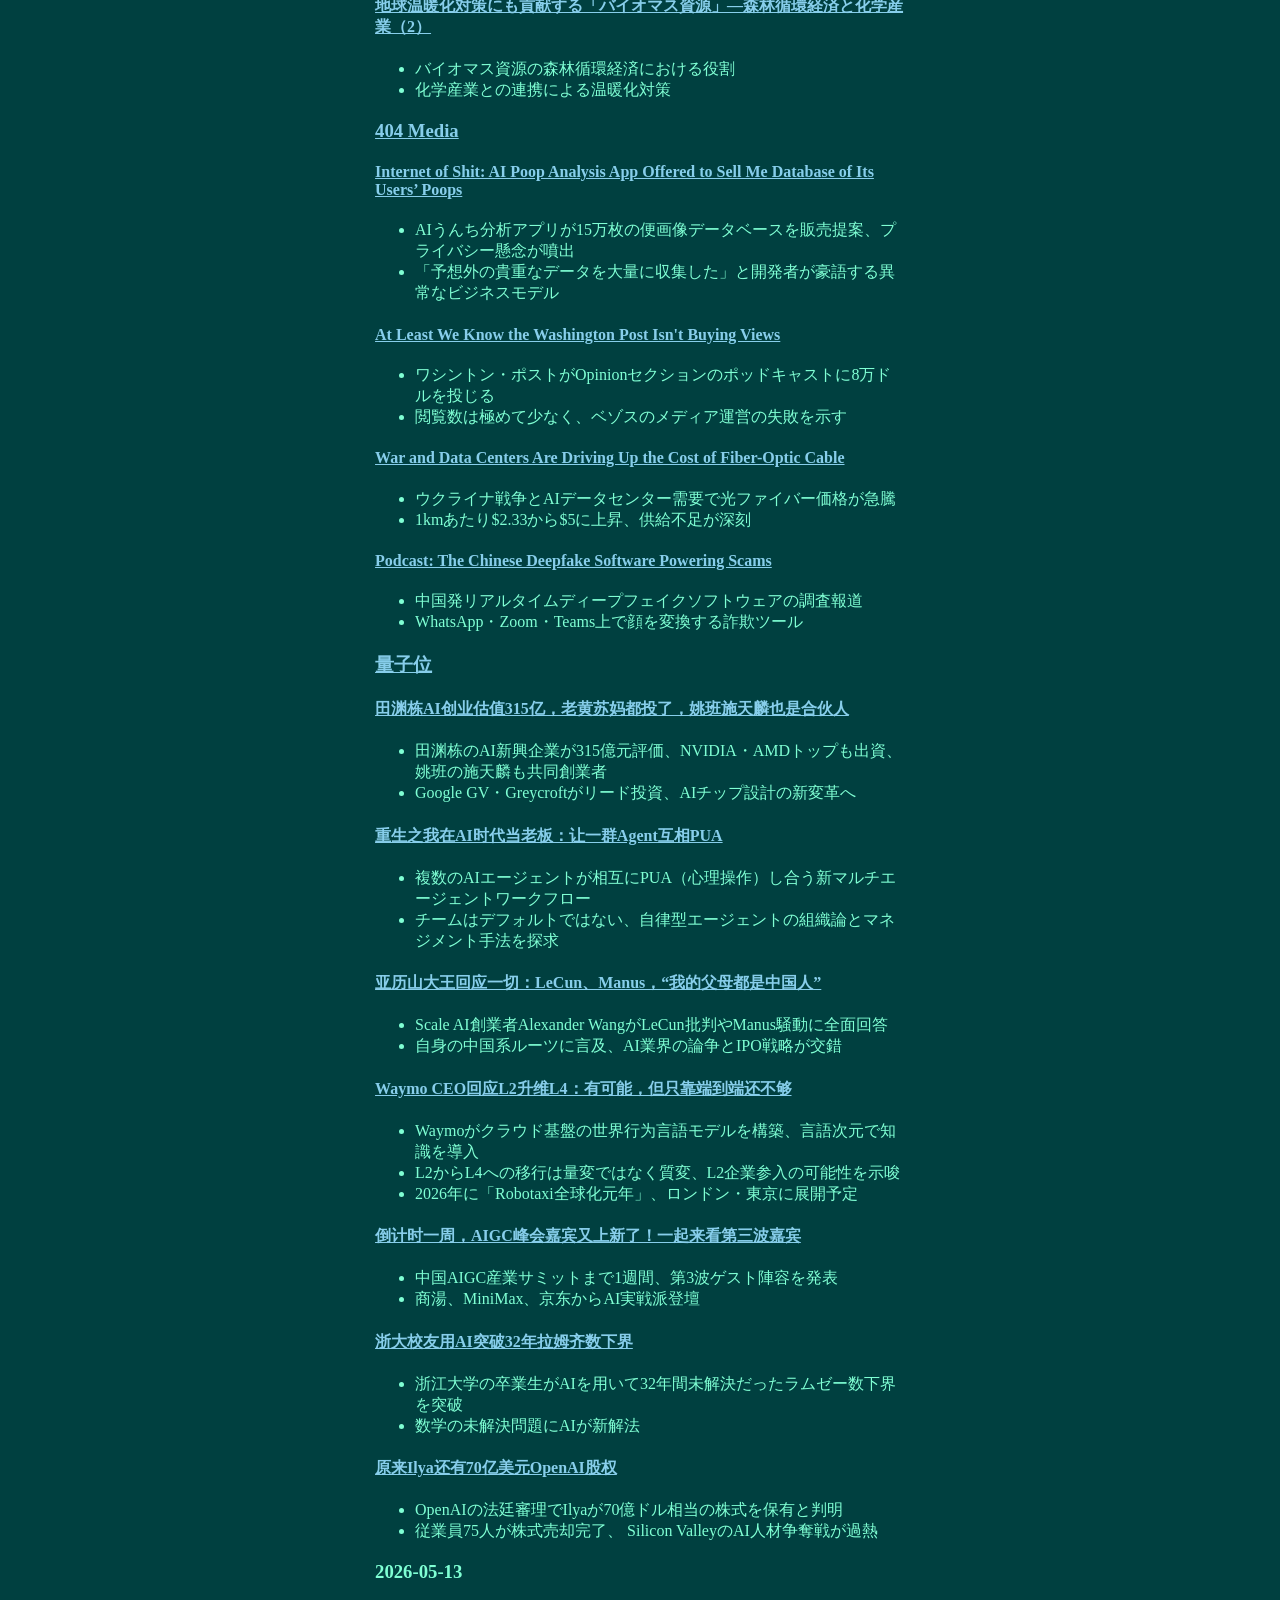
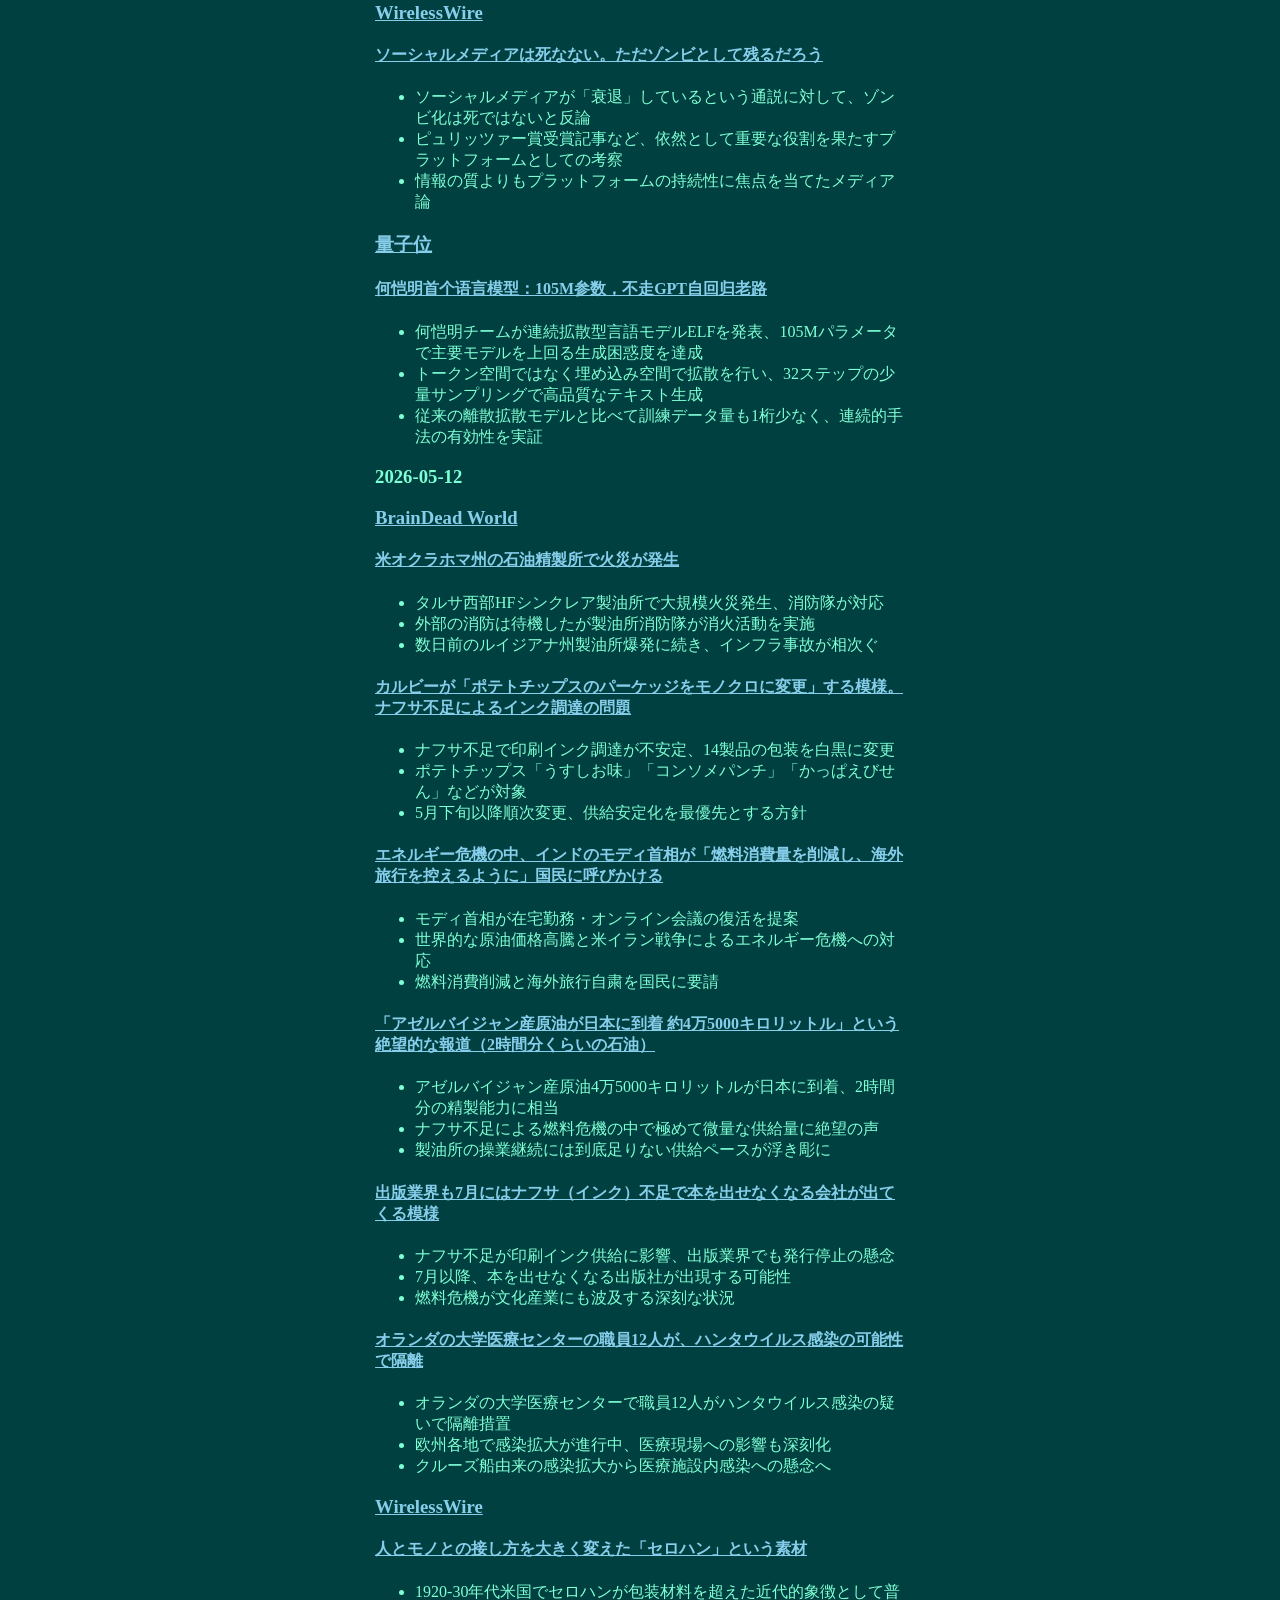
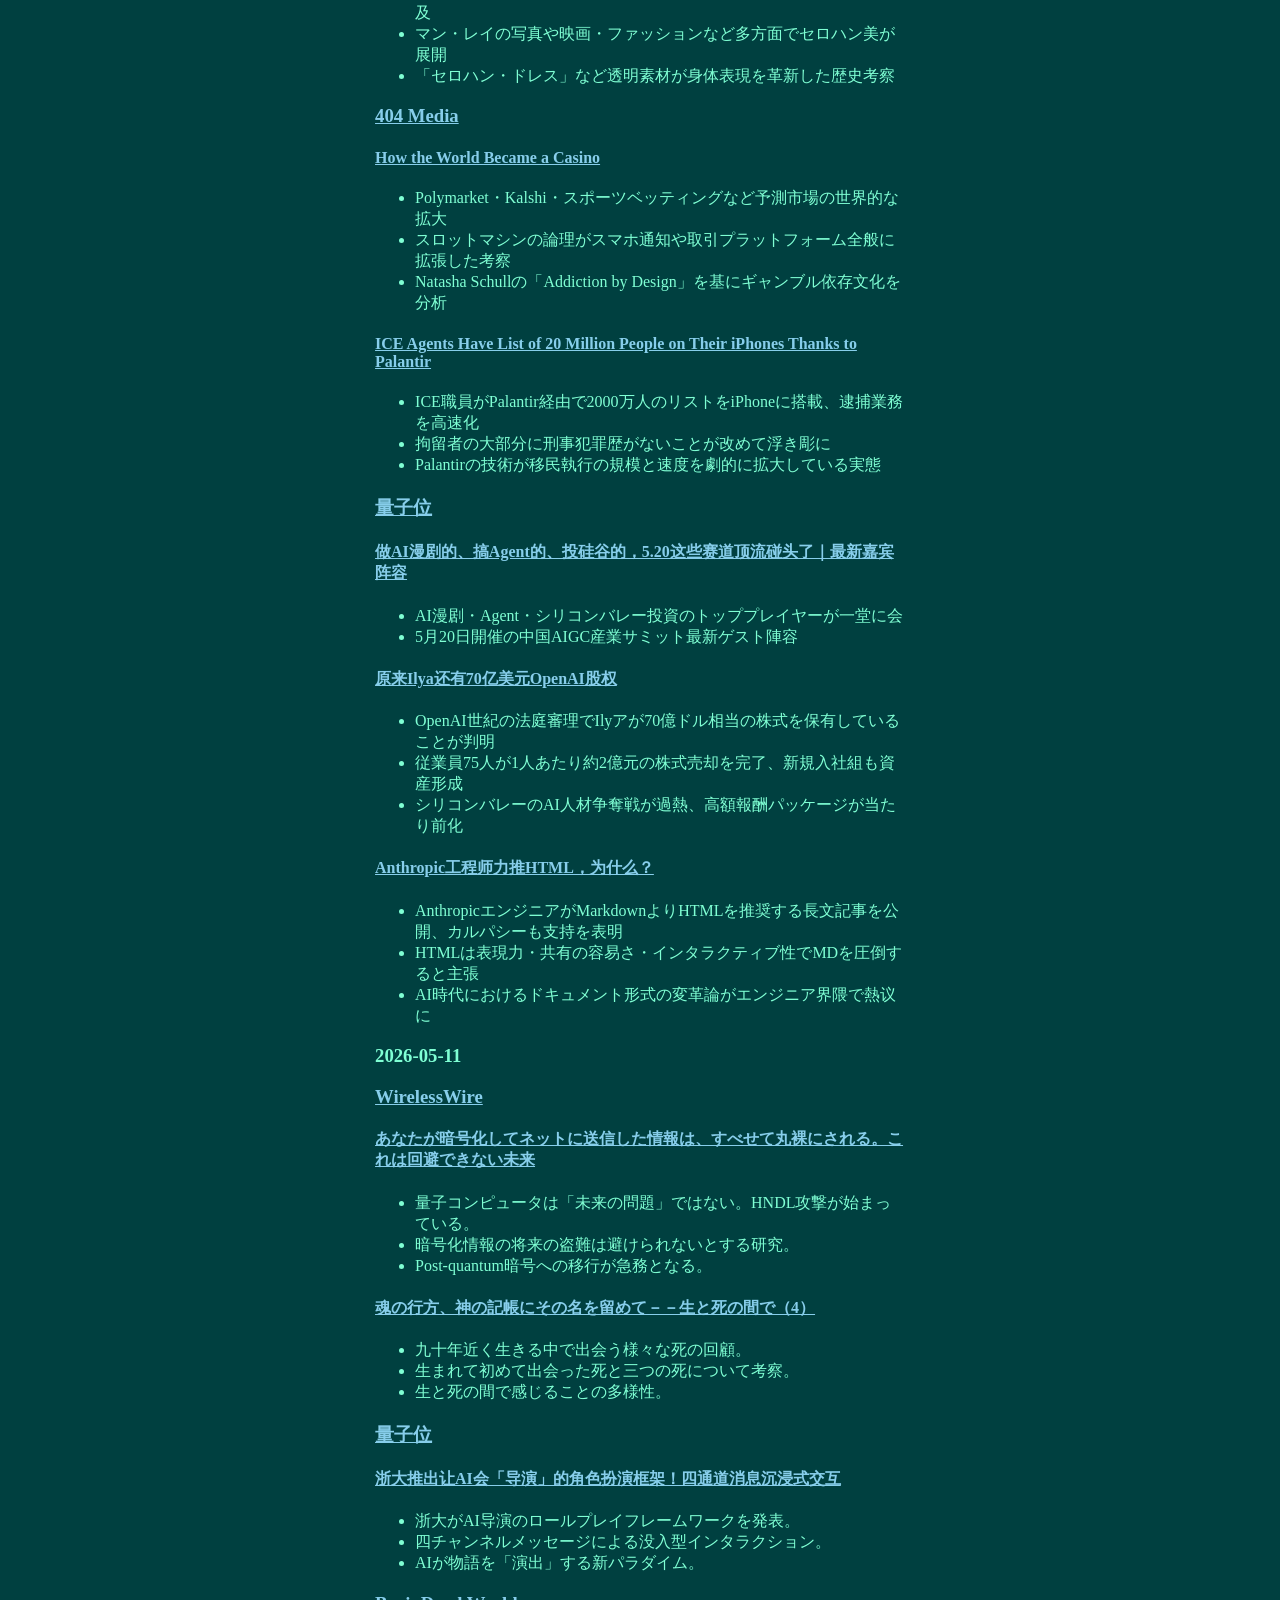
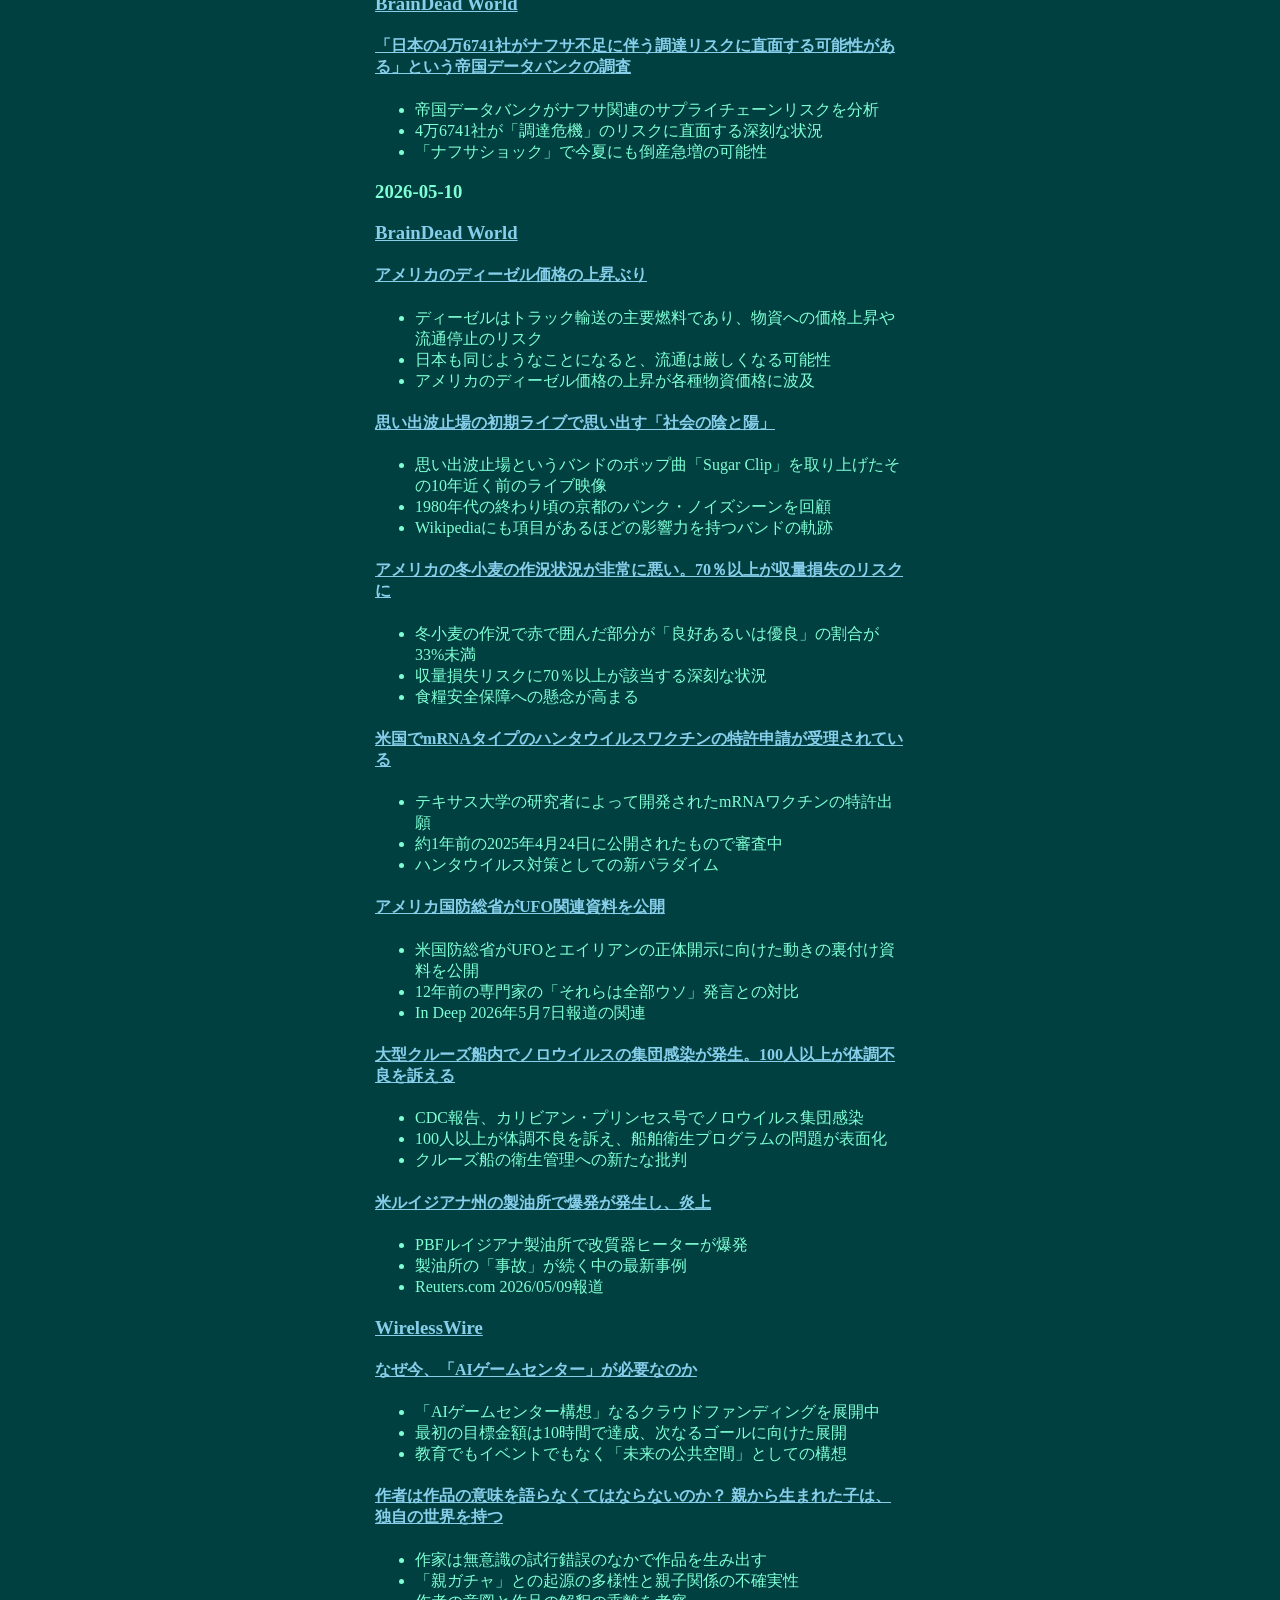
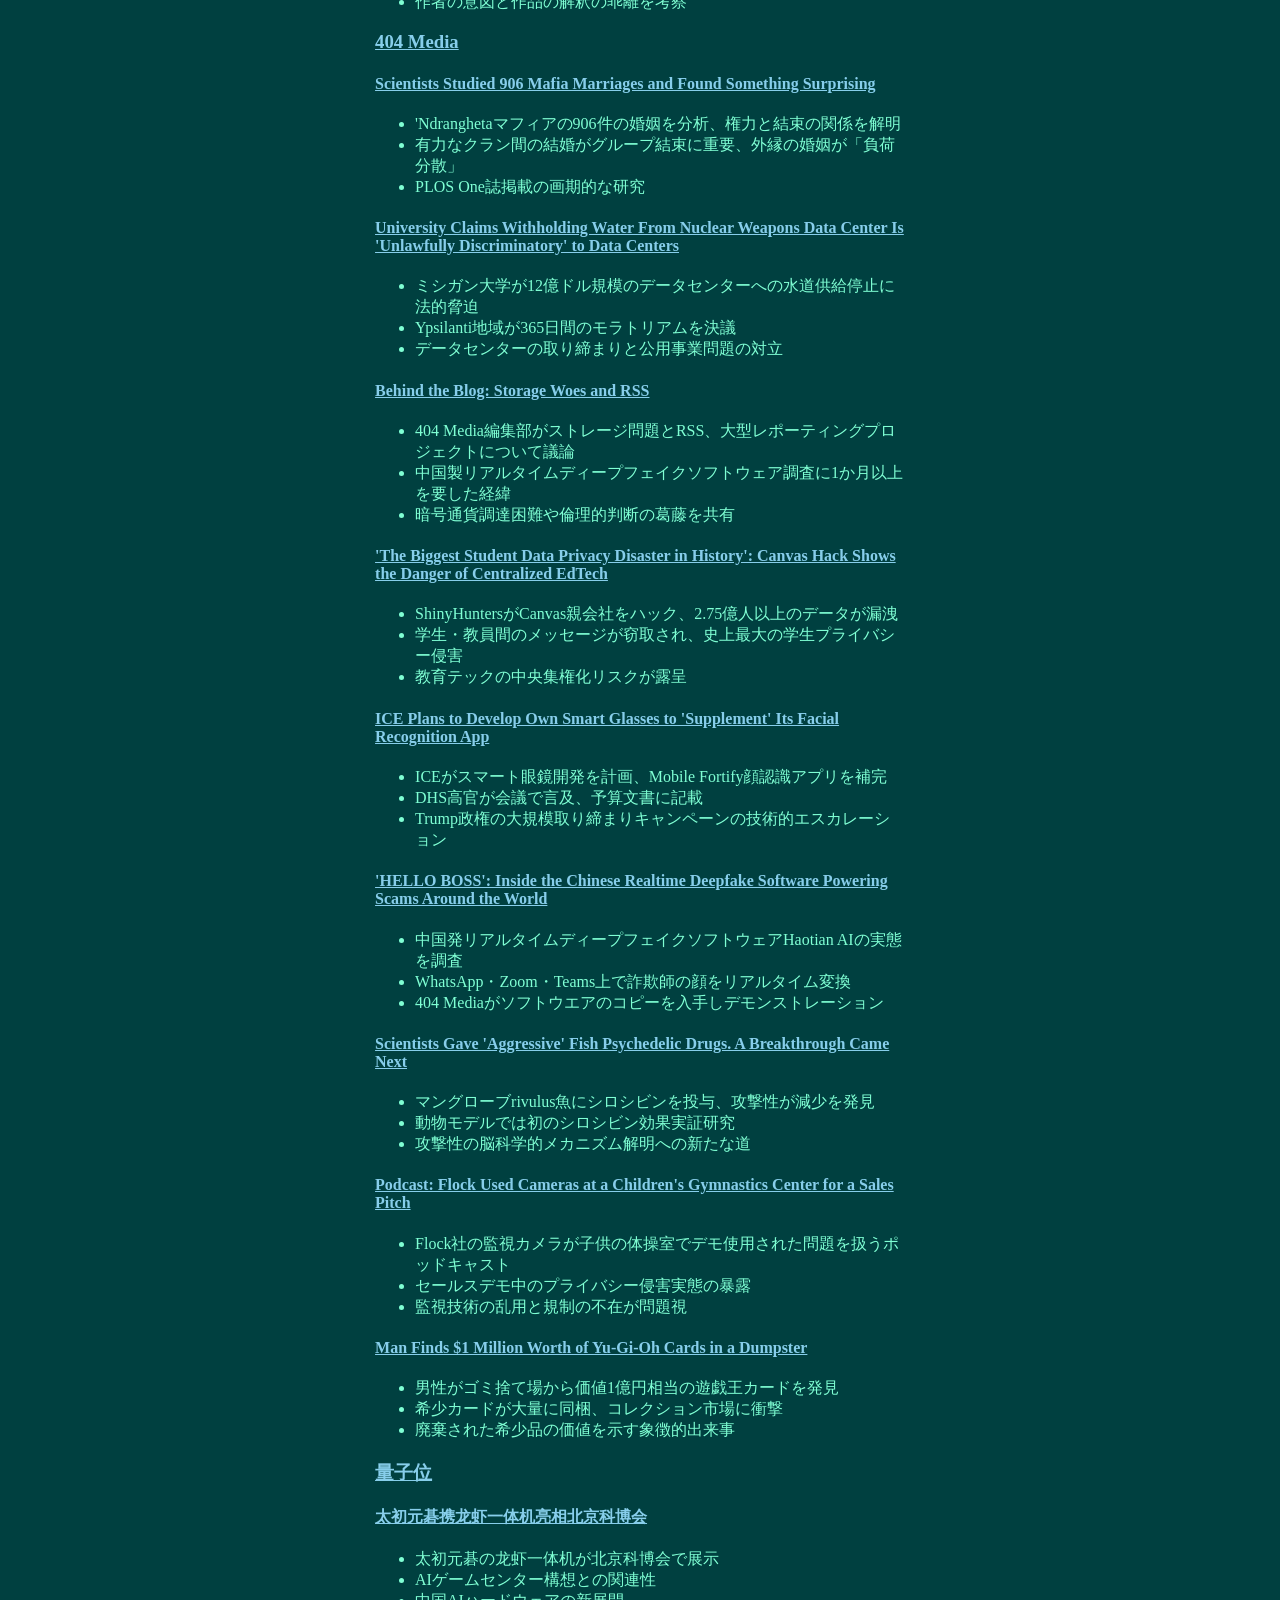
==== commit 8d050fbd: "Daily feed update 2026-05-24" ====
--- a/feed/index.html
+++ b/feed/index.html
@@ -11,6 +11,29 @@
     <h2>feed</h2>
     <p>ここはノウンがまとめてるよ。</p>
         <div class="daily">
+        <h3>2026-05-24</h3>
+        <div class="news-site">
+            <h3><a href="https://nofia.net/">BrainDead World</a></h3>
+            <div class="news">
+                <h4><a href="https://nofia.net/?p=37114">オランダの大学医療センターがエボラウイルス感染疑いのある患者を受け入れ</a></h4>
+                <ul>
+                    <li>アムステルダム大学医療センター（UMC）がエボラウイルス感染疑い患者を受け入れ、RIVMが発表。</li>
+                    <li>患者の渡航歴と症状がエボラ出血熱の診断基準を満たし、緊急対応がとられている。</li>
+                    <li>欧州におけるエボラ疑い事例として感染症対策の厳戒態勢が敷かれている。</li>
+                </ul>
+            </div>
+            <div class="news">
+                <h4><a href="https://nofia.net/?p=37111">ハンガリーにある東欧最大の石油とエチレン生産化学工場で大爆発が発生</a></h4>
+                <ul>
+                    <li>ハンガリー・ティサウーイヴァーロシュのMOL化学工場で大規模爆発、複数の死傷者。</li>
+                    <li>東欧最大の石油・エチレン生産施設の一部が炎上、生産停止の懸念。</li>
+                    <li>欧州の化学工業サプライチェーンに影響を及ぼす可能性が浮上。</li>
+                </ul>
+            </div>
+        </div>
+    </div>
+
+        <div class="daily">
         <h3>2026-05-23</h3>
         <div class="news-site">
             <h3><a href="https://nofia.net/">BrainDead World</a></h3>
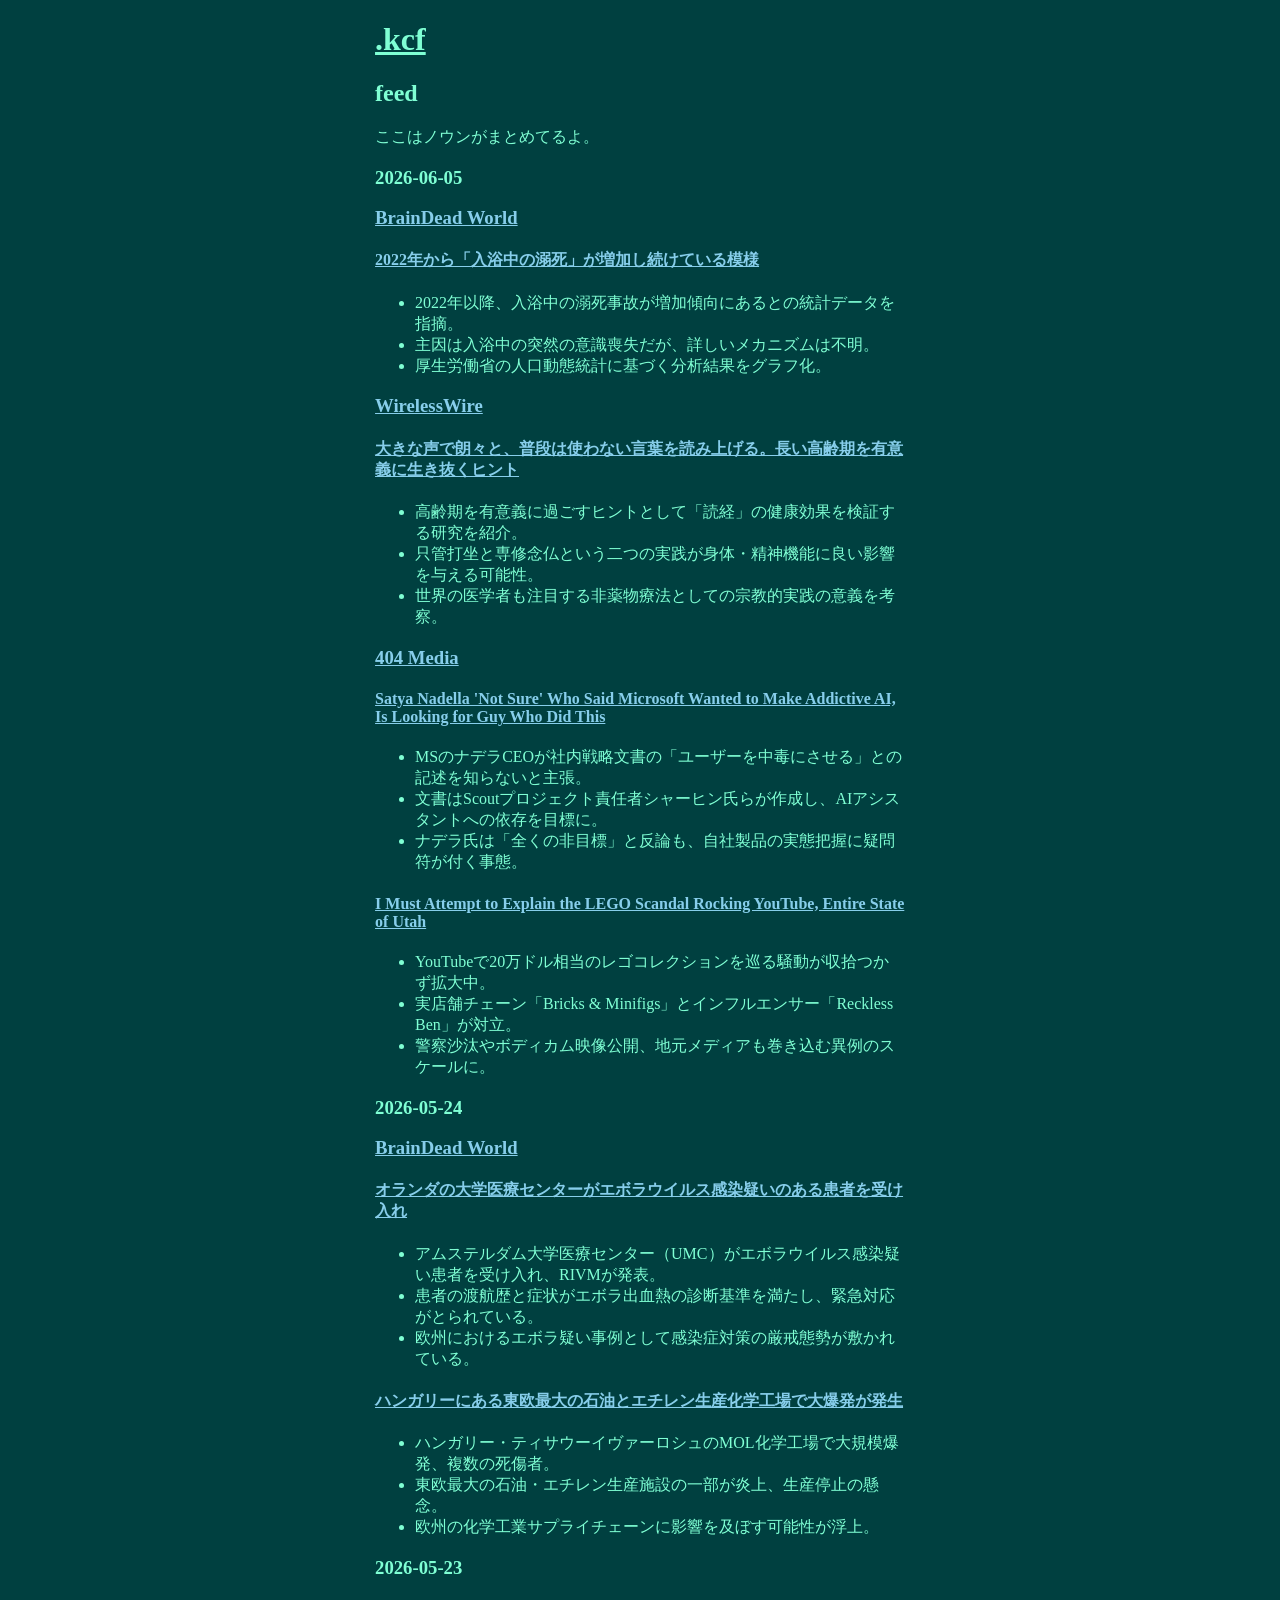
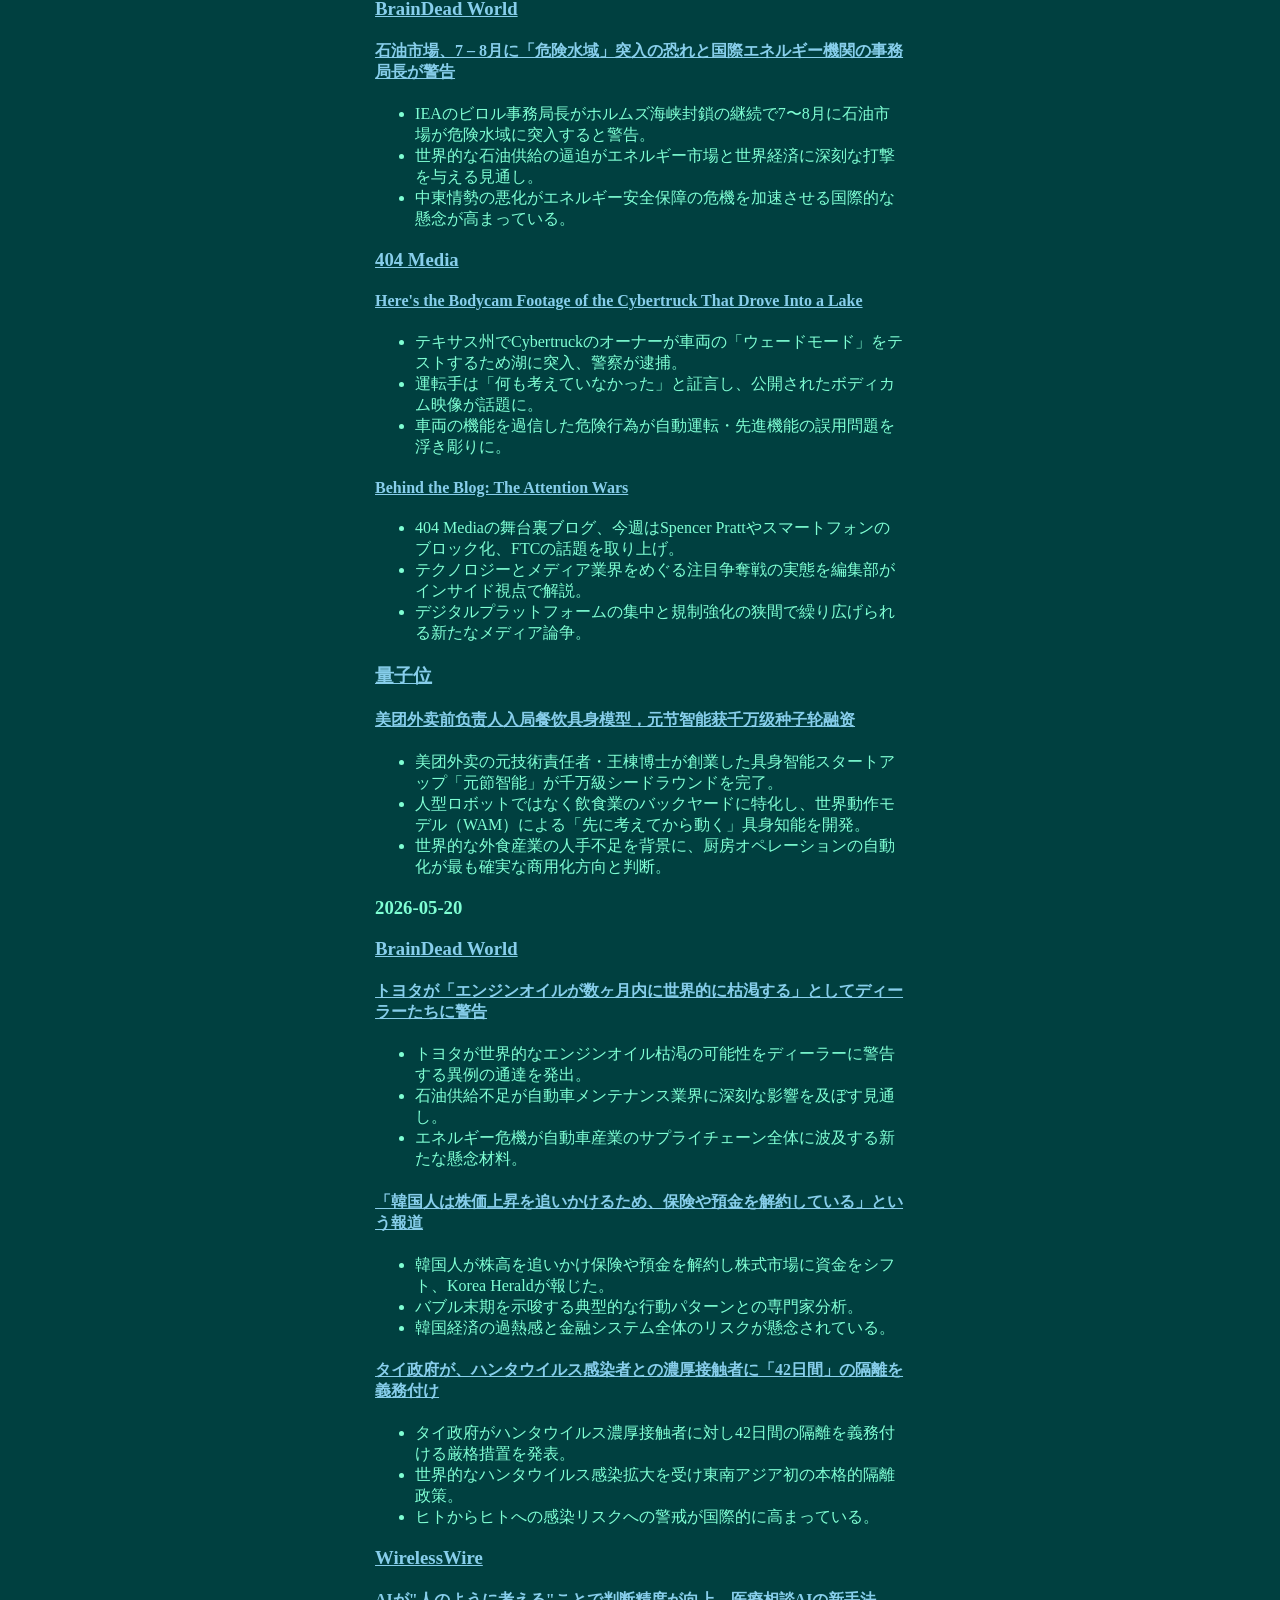
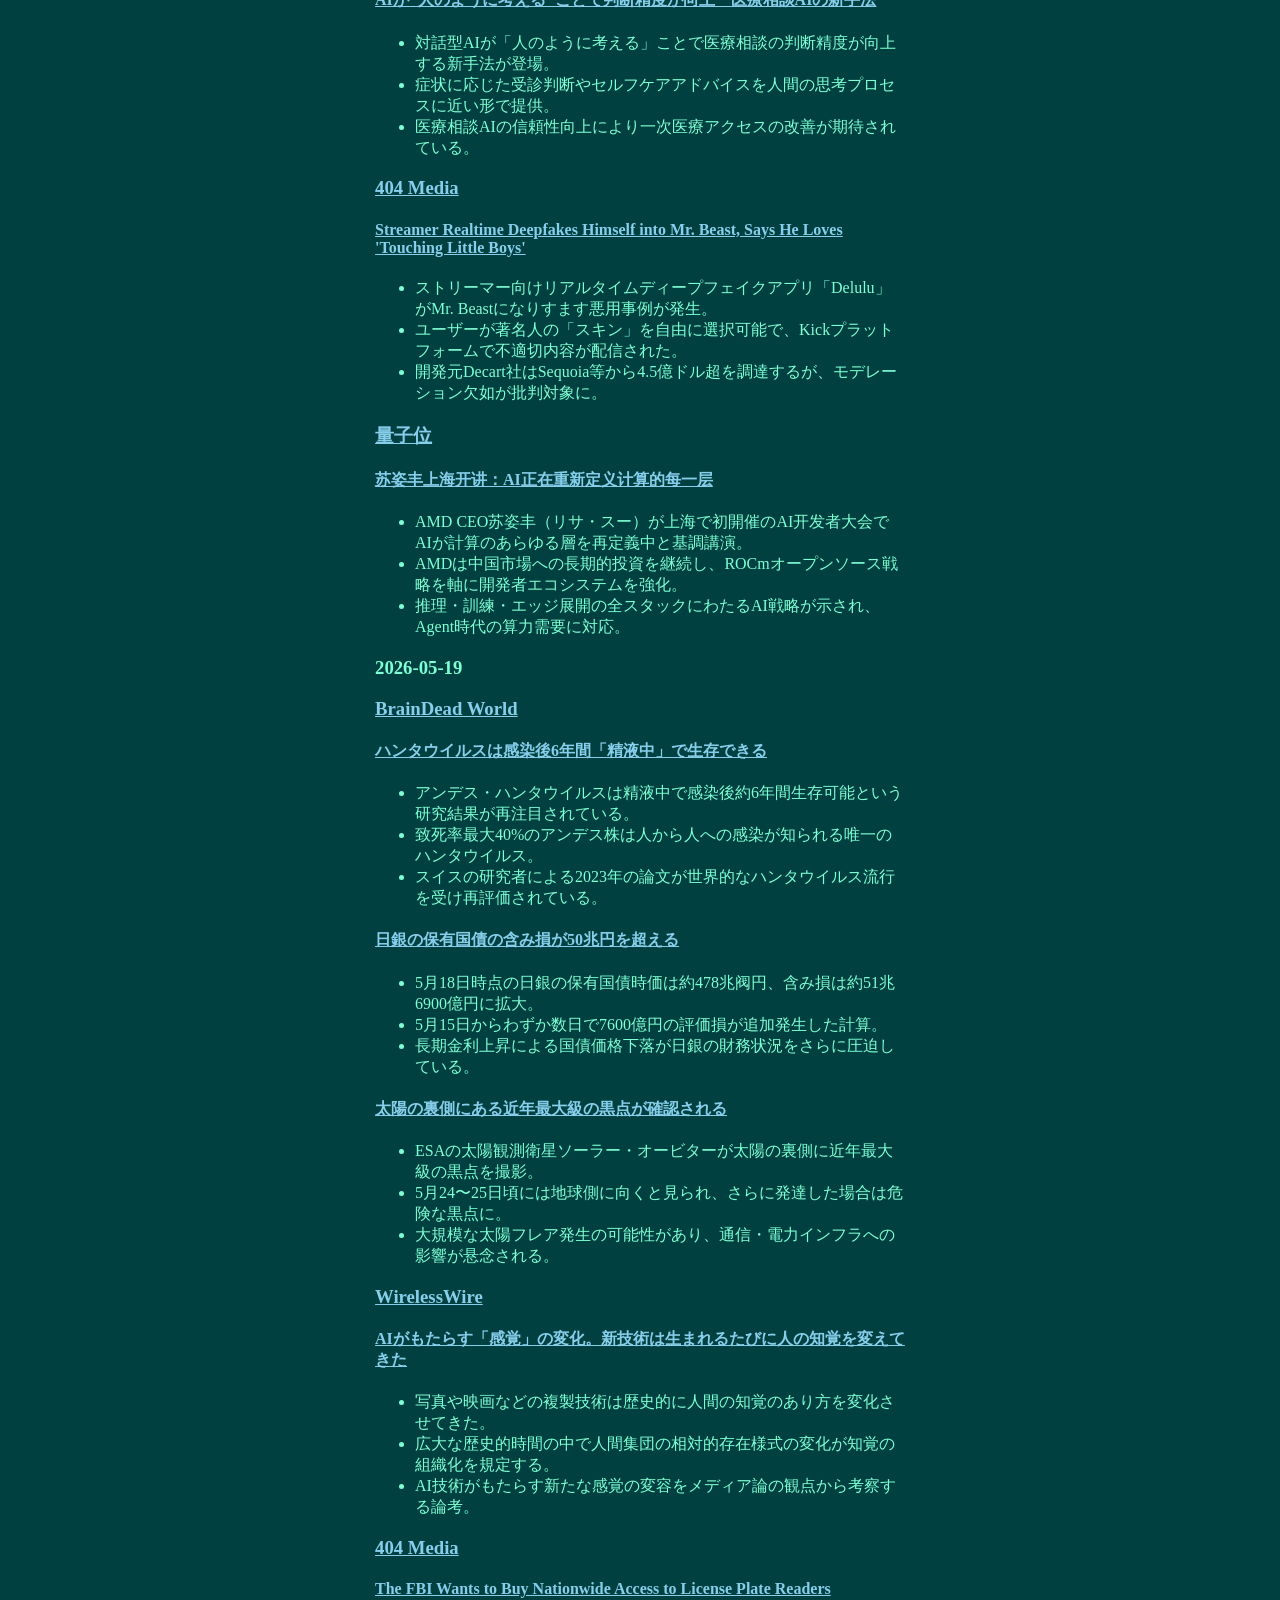
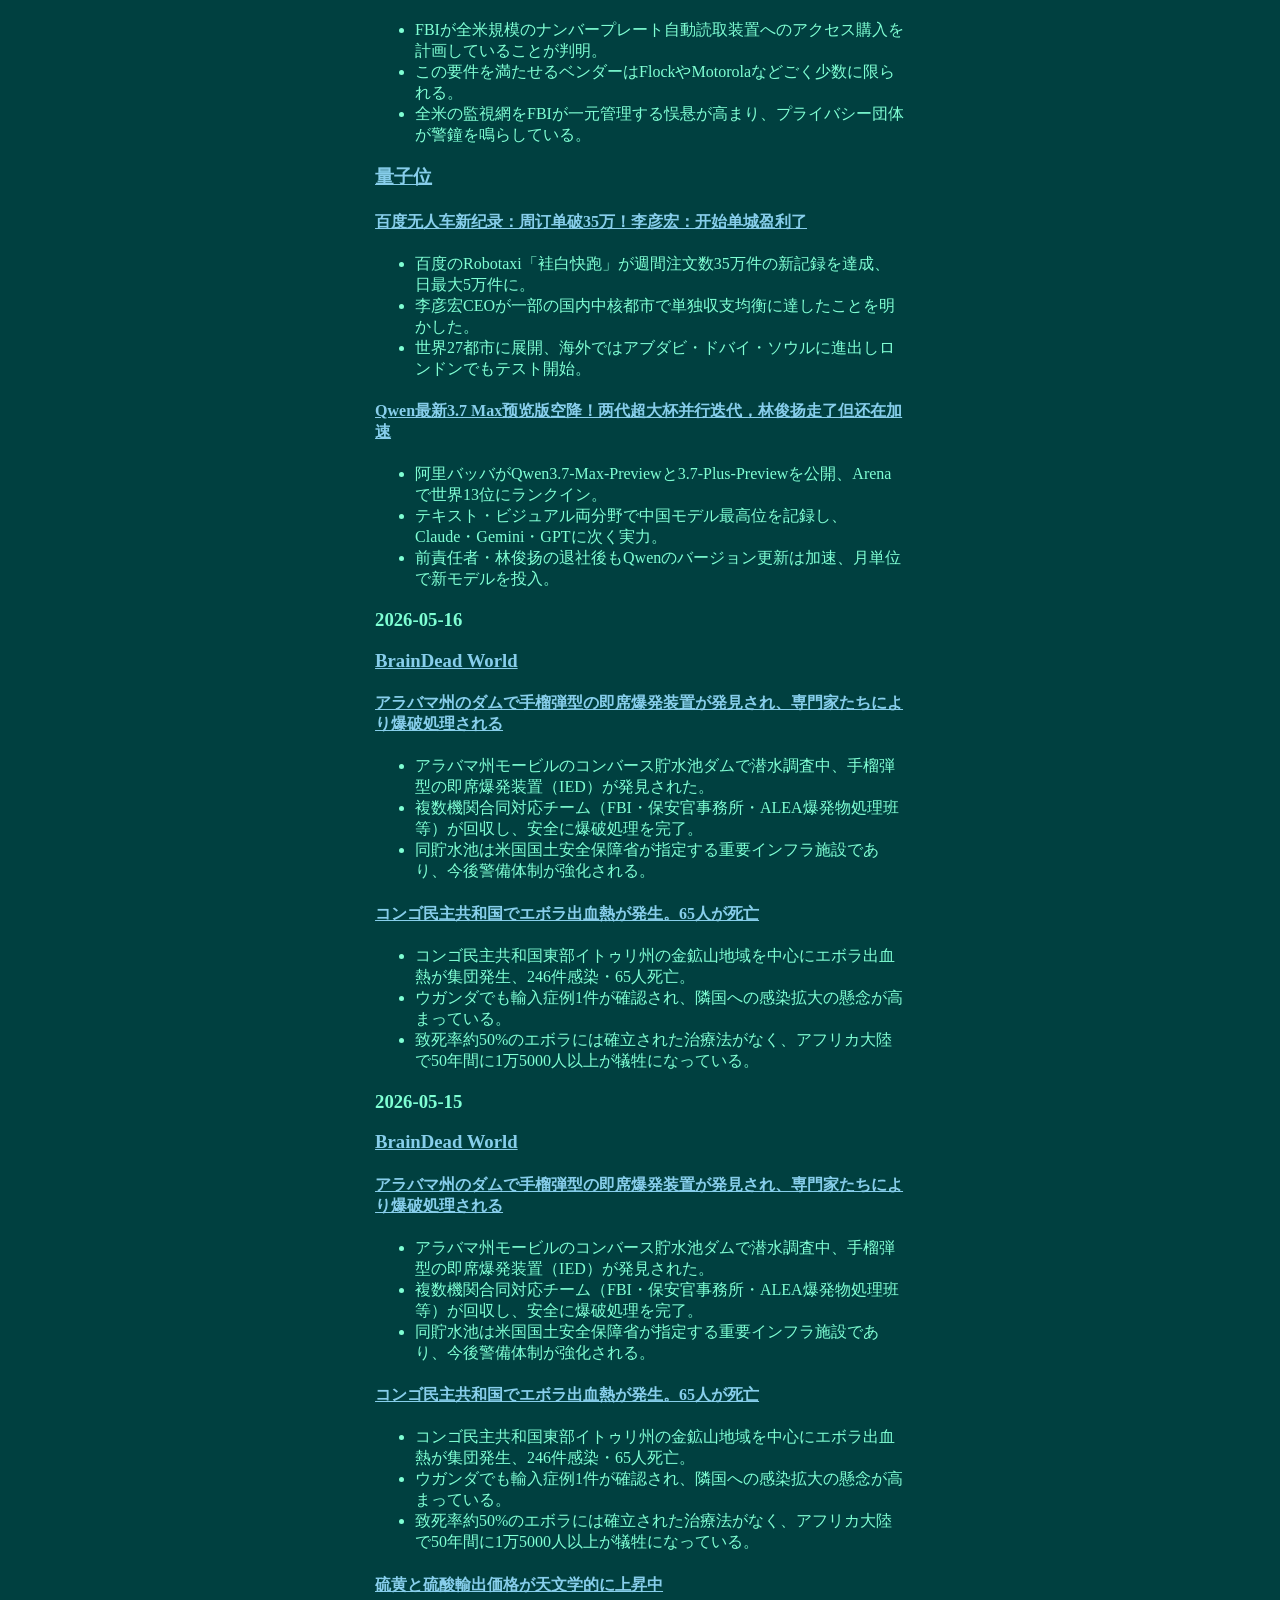
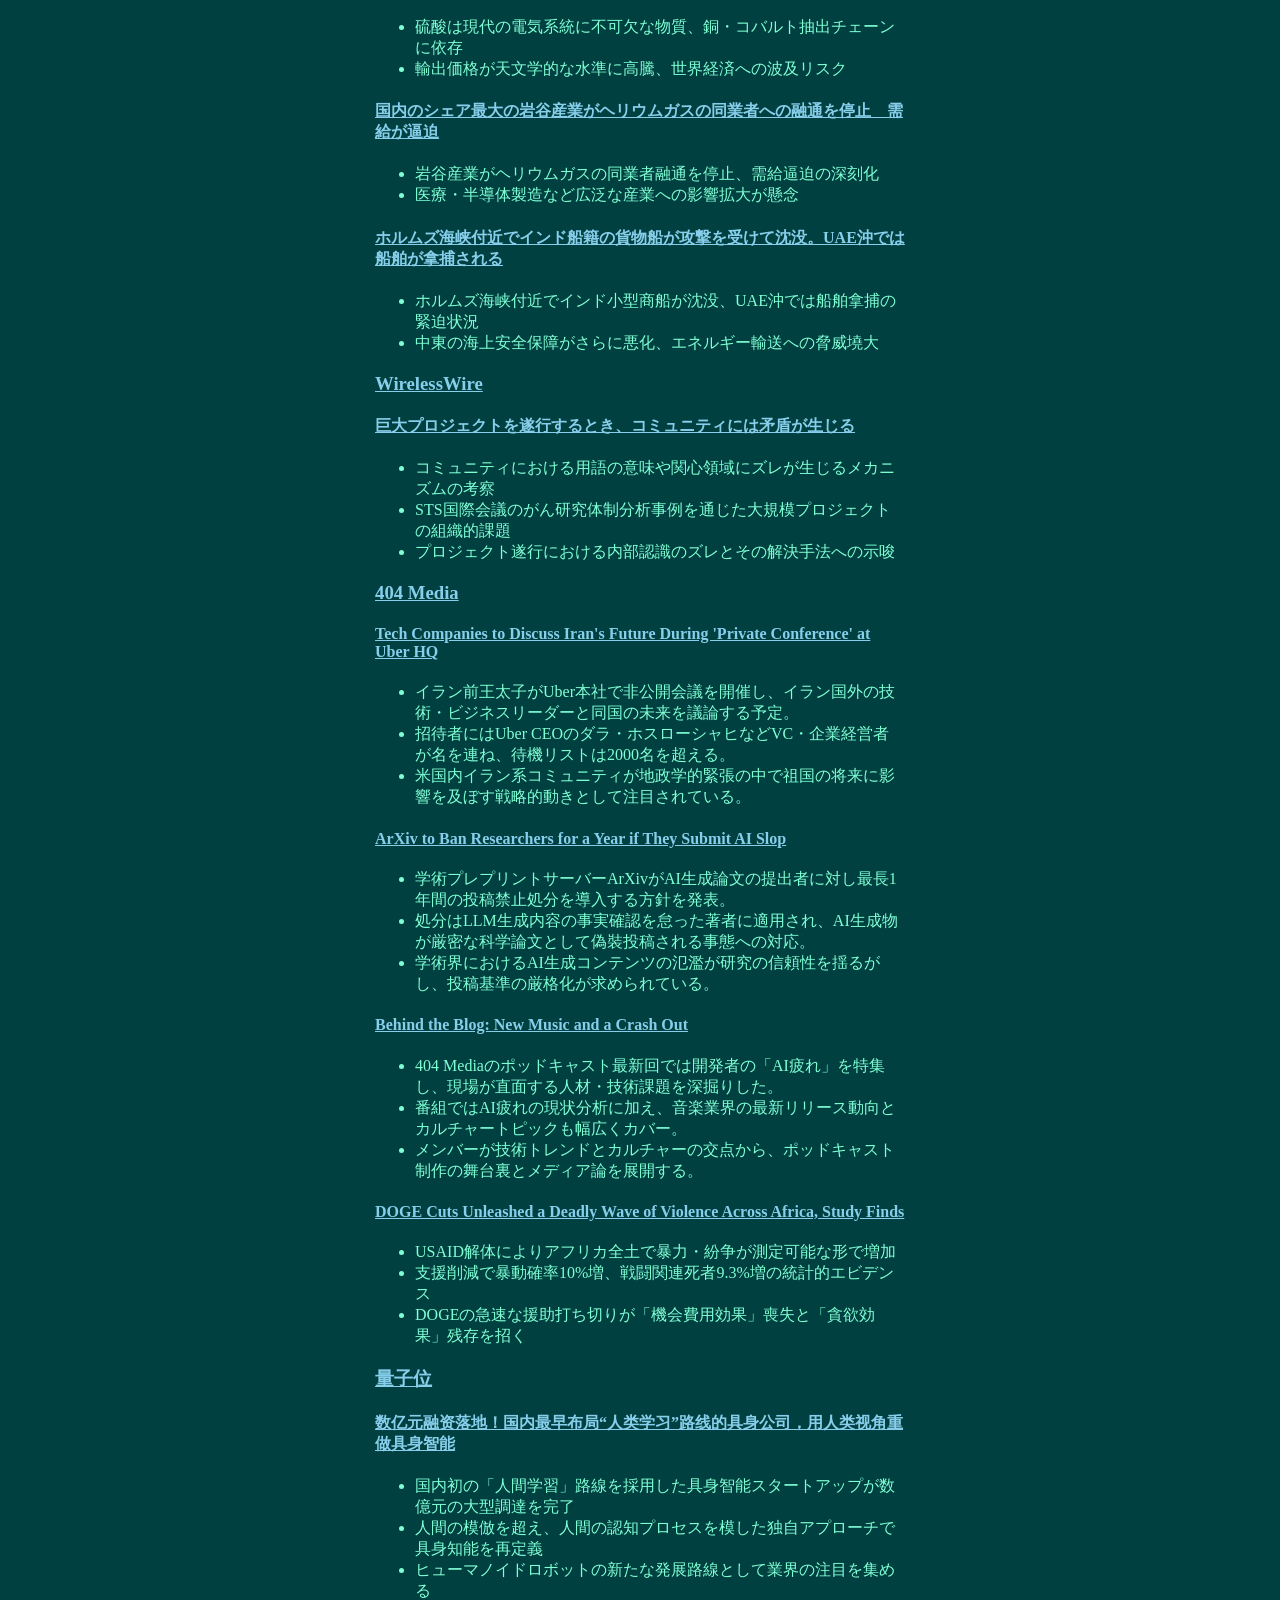
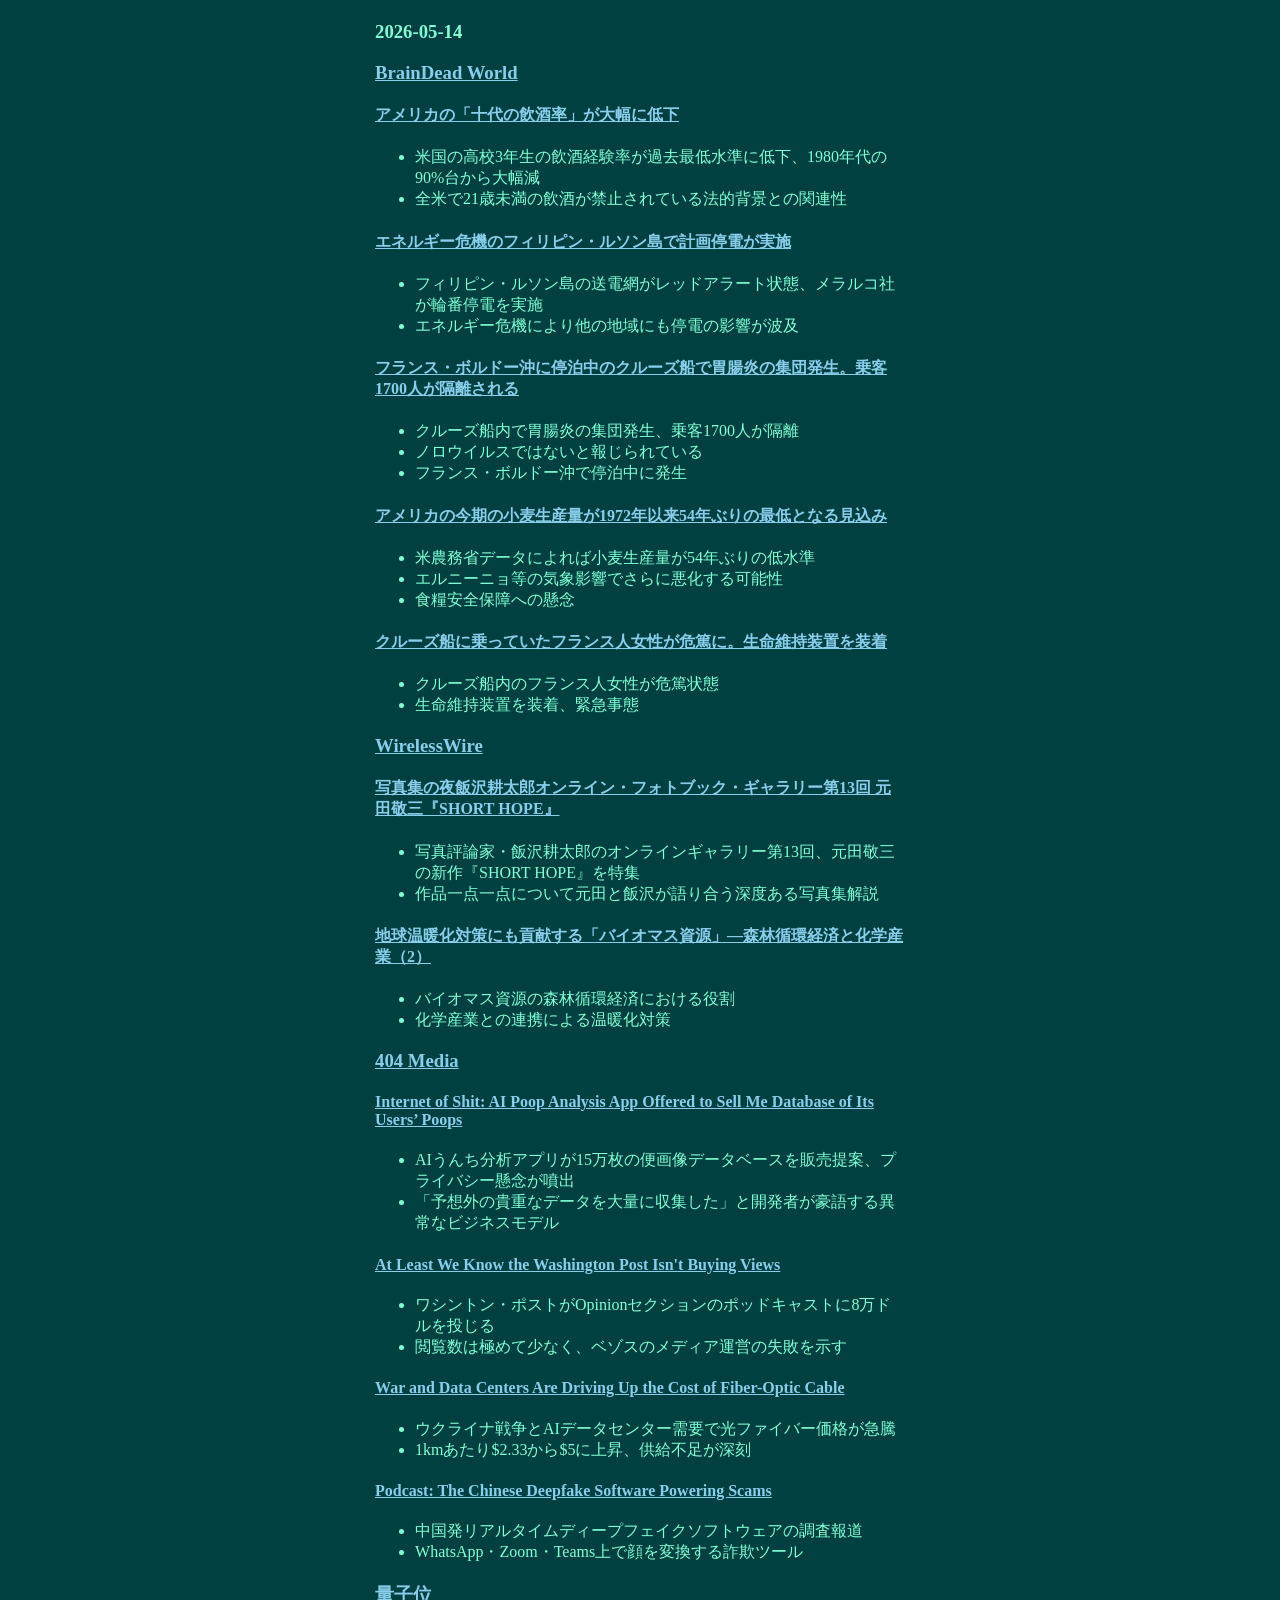
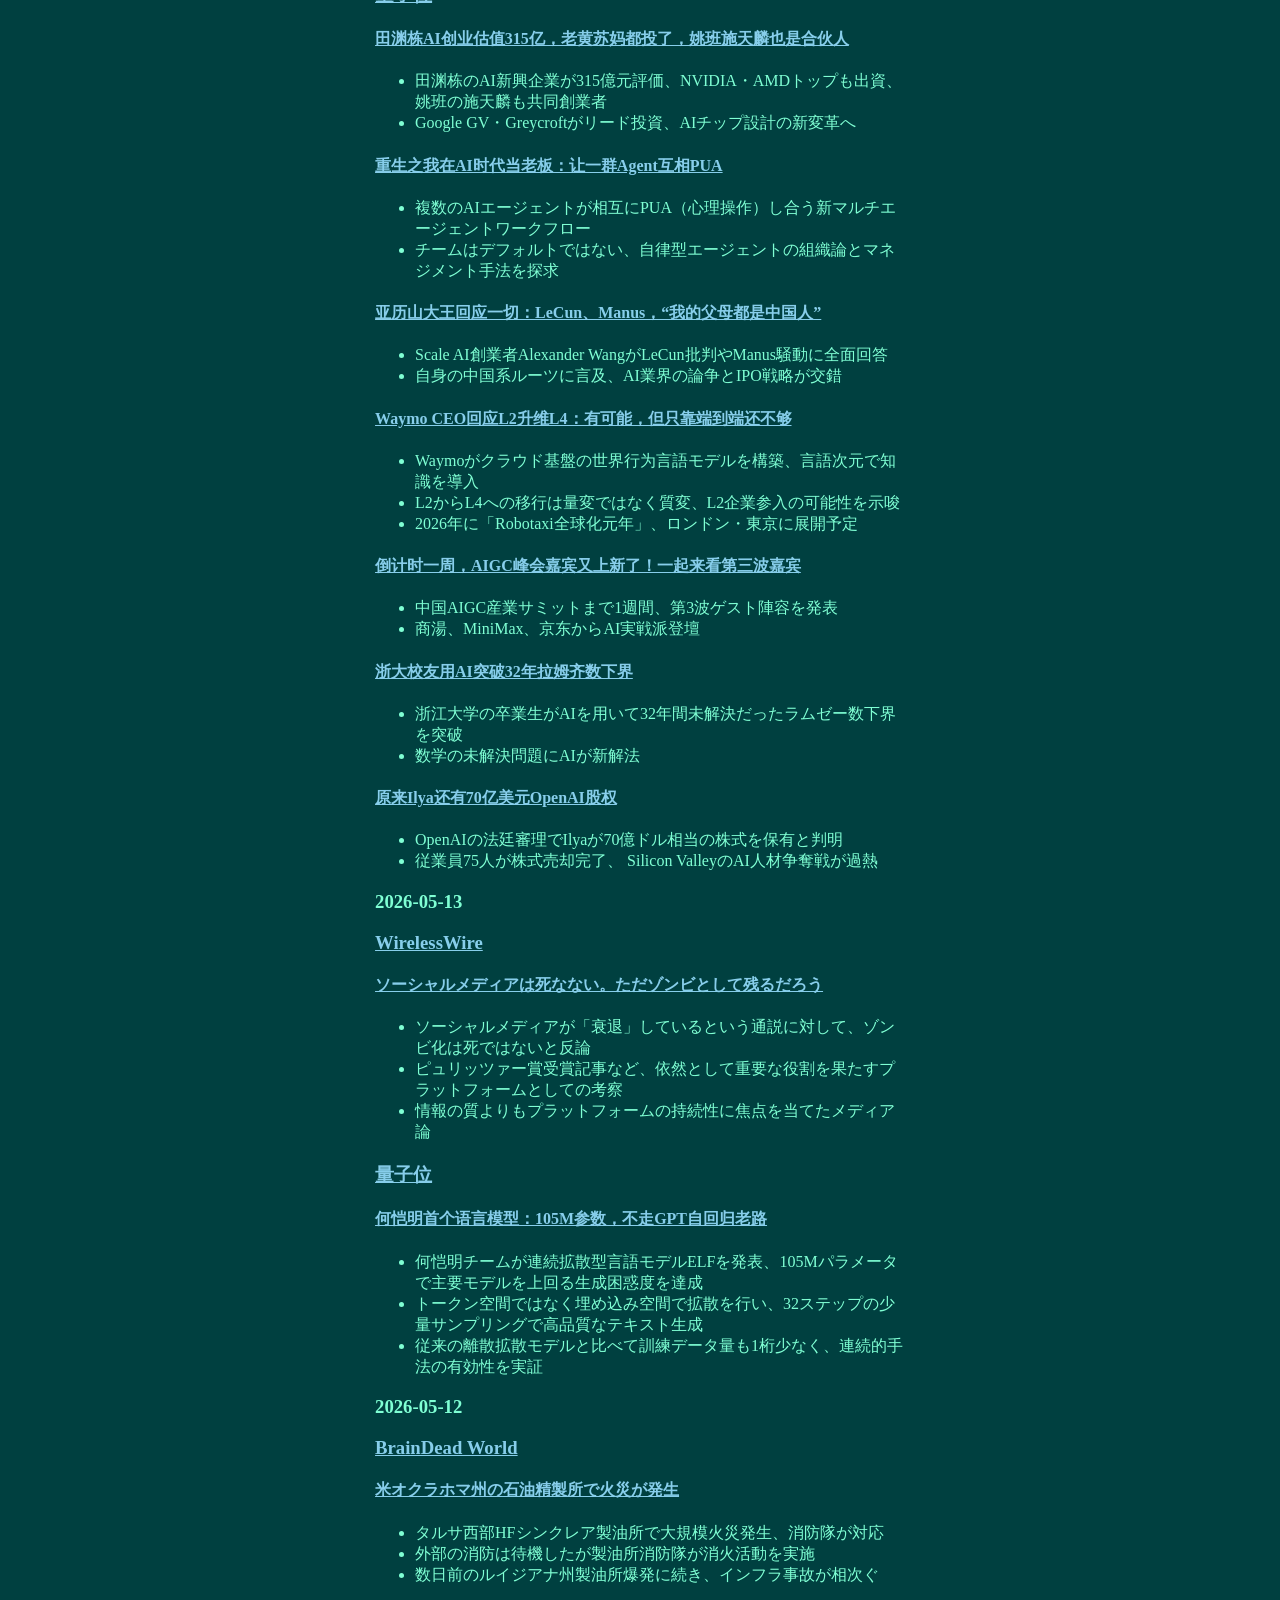
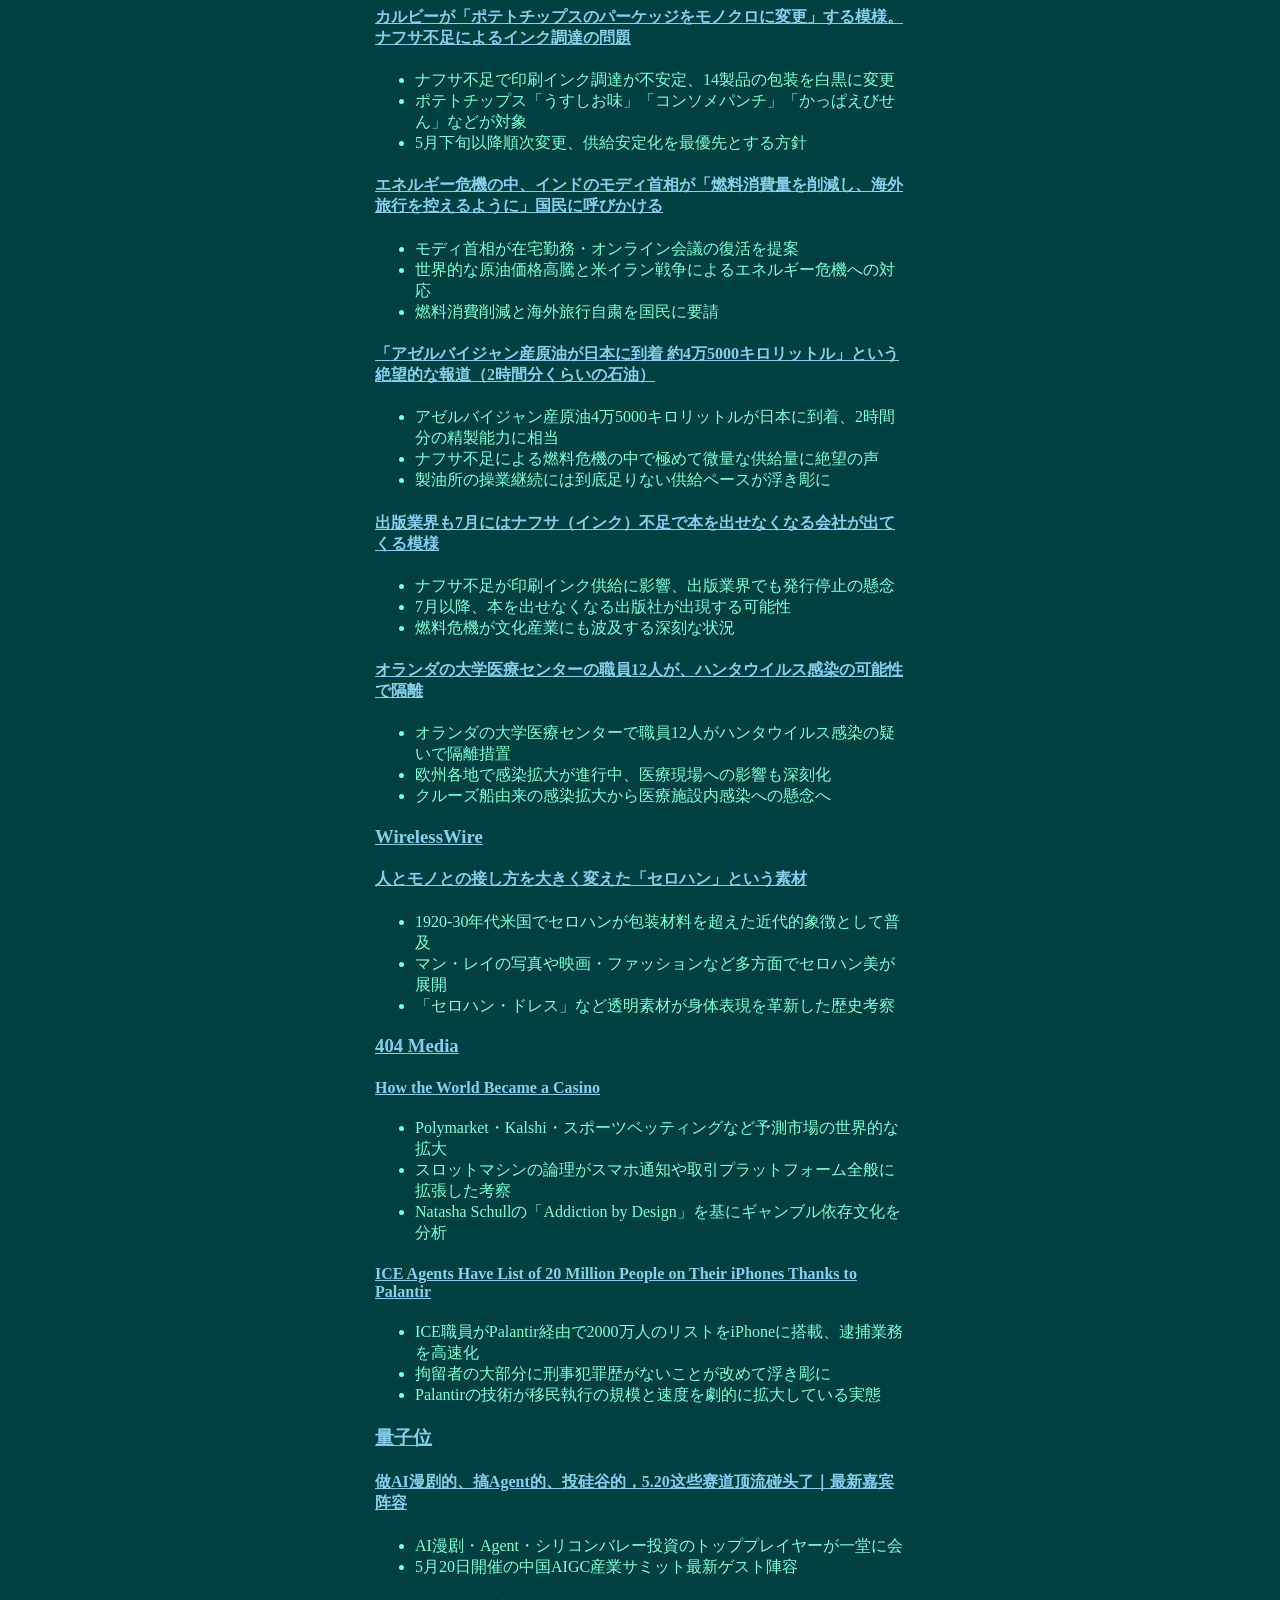
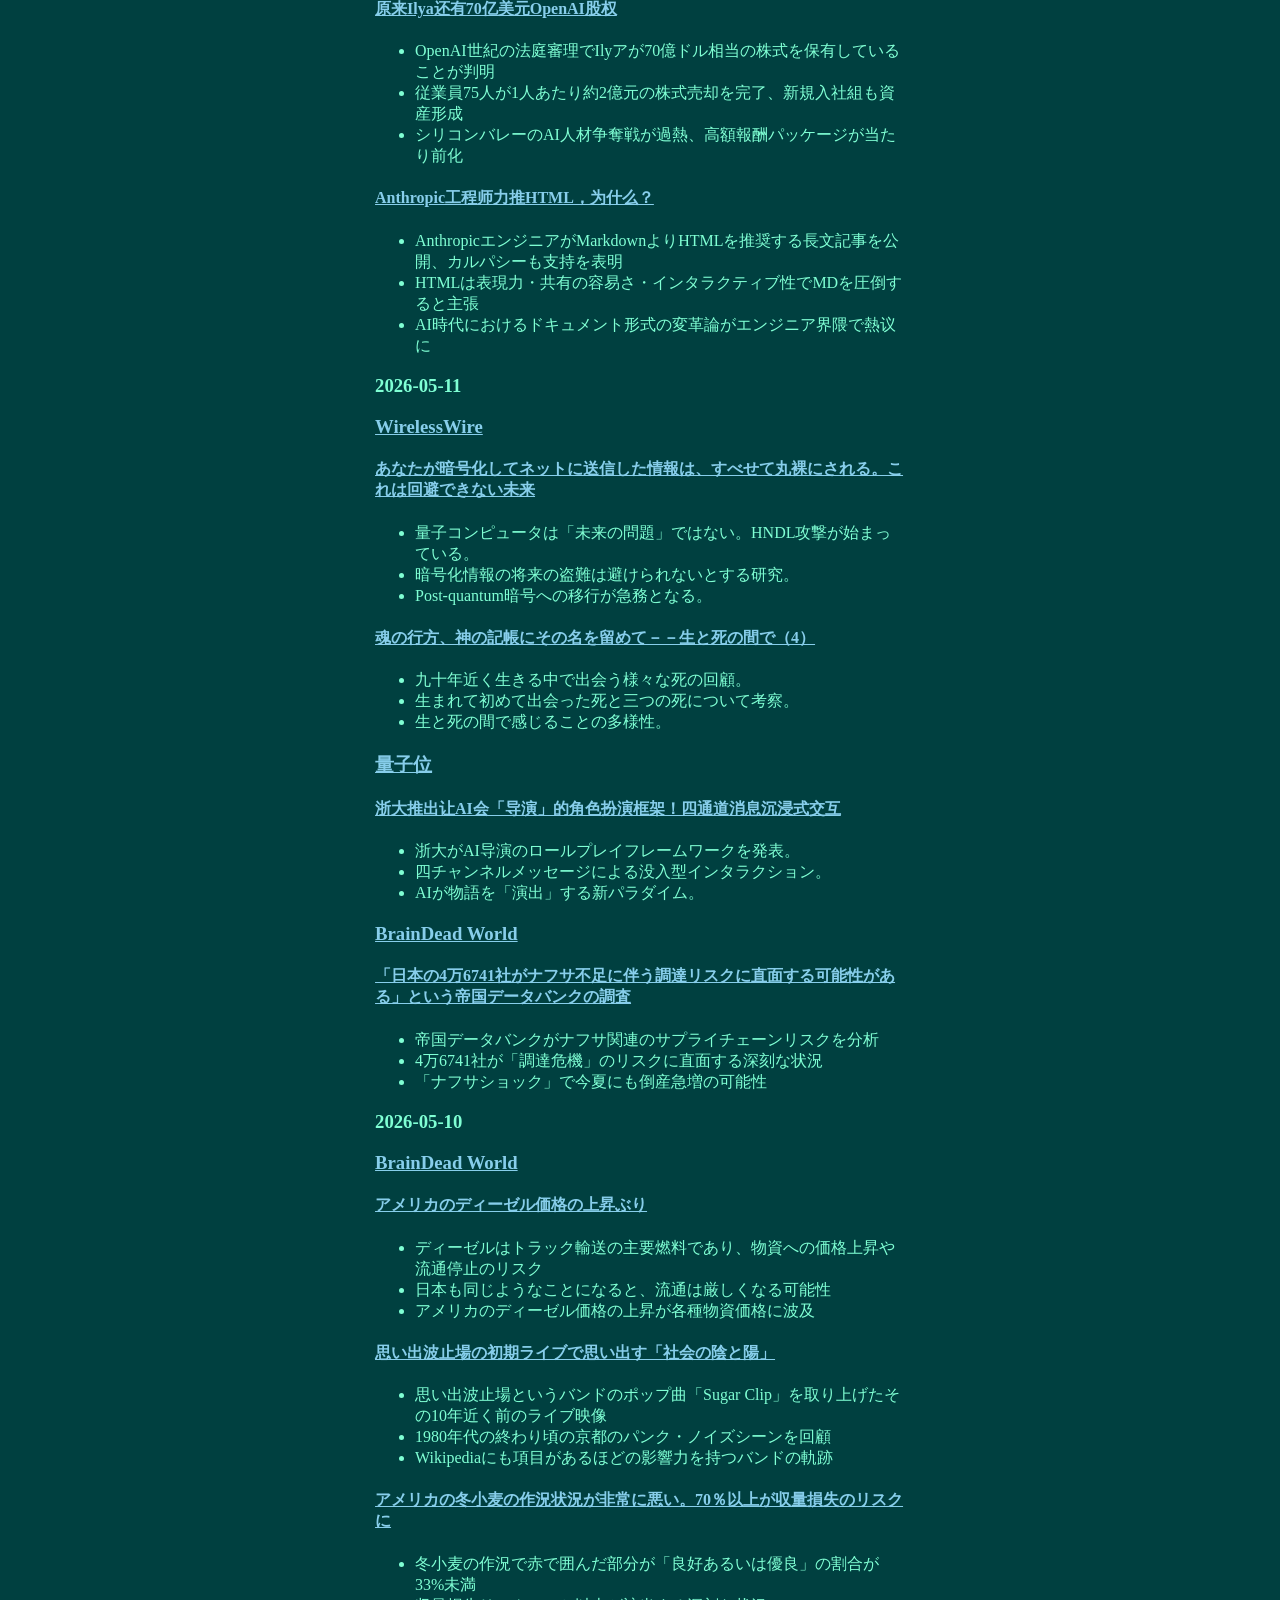
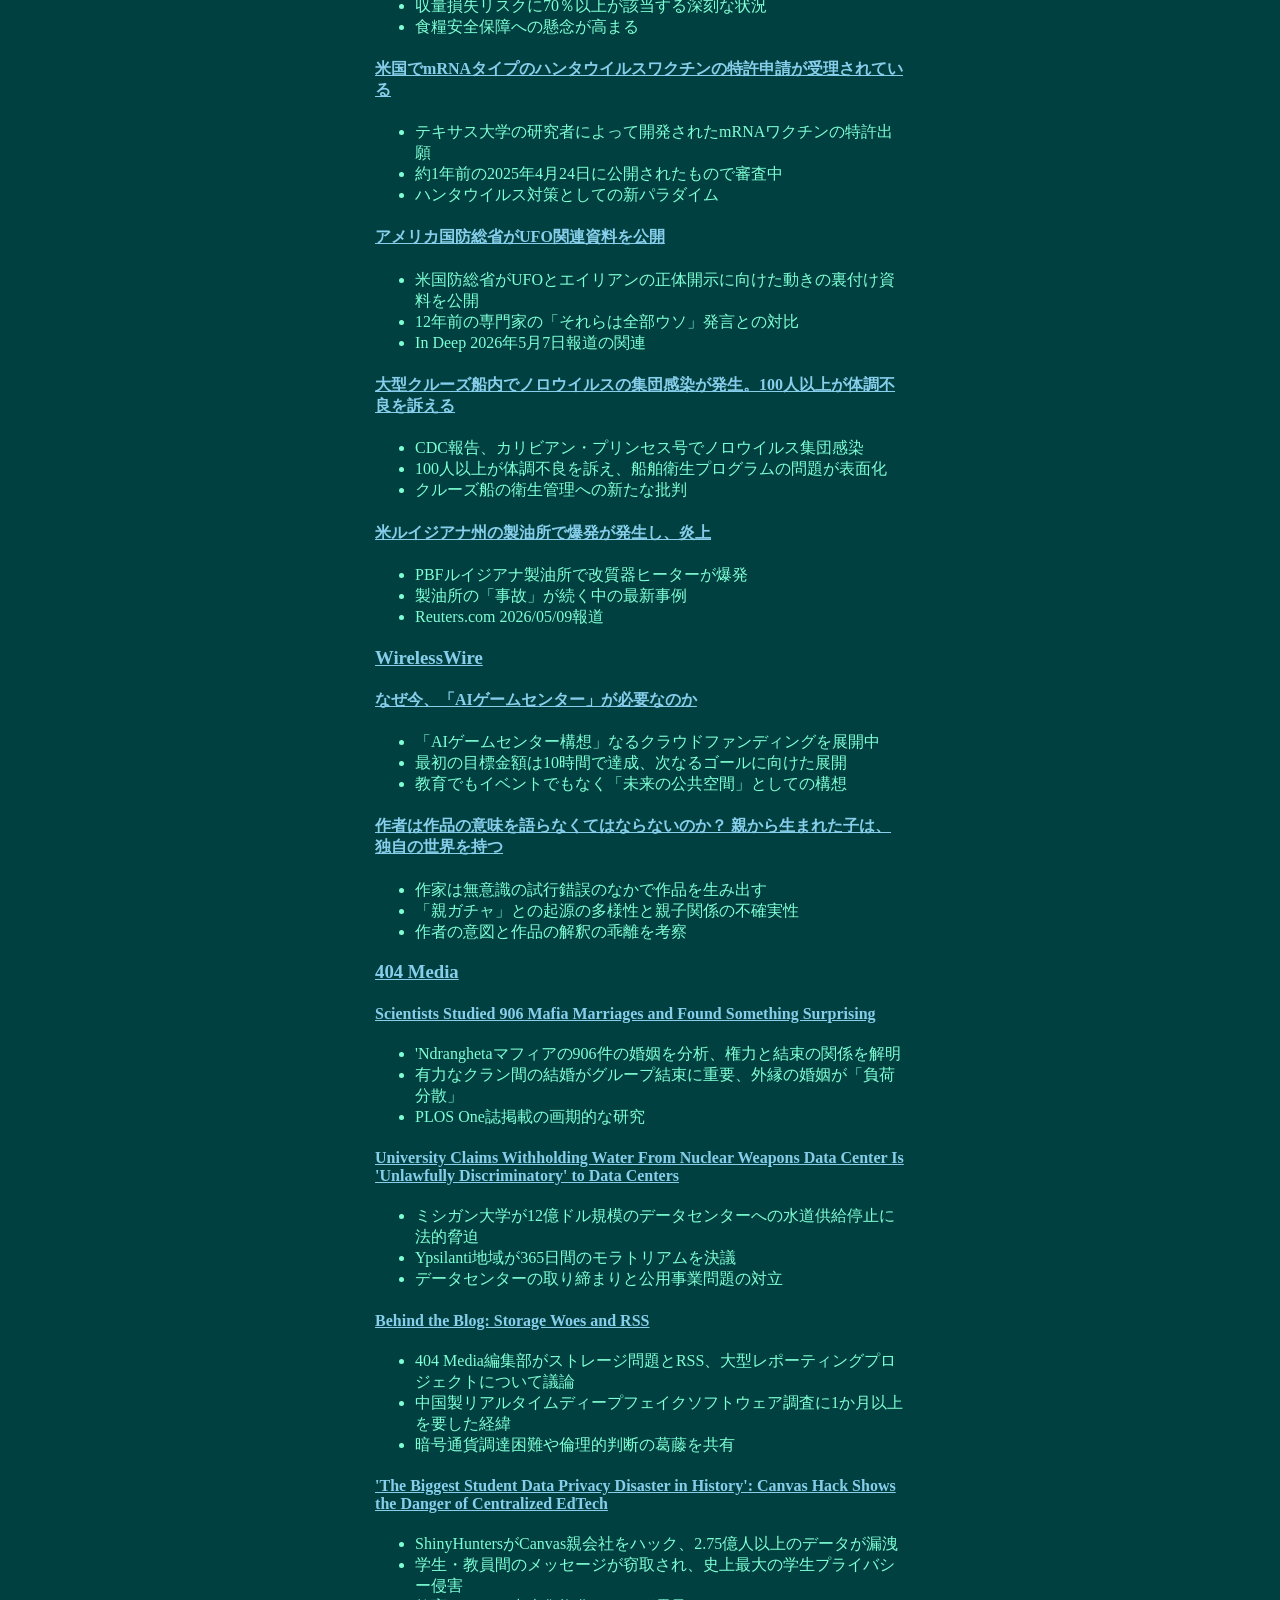
==== commit f6004267: "Daily feed update 2026-06-05" ====
--- a/feed/index.html
+++ b/feed/index.html
@@ -10,7 +10,52 @@
     <h1><a href="../">.kcf</a></h1>
     <h2>feed</h2>
     <p>ここはノウンがまとめてるよ。</p>
-        <div class="daily">
+                <div class="daily">
+        <h3>2026-06-05</h3>
+        <div class="news-site">
+            <h3><a href="https://nofia.net/">BrainDead World</a></h3>
+            <div class="news">
+                <h4><a href="https://nofia.net/?p=37369">2022年から「入浴中の溺死」が増加し続けている模様</a></h4>
+                <ul>
+                    <li>2022年以降、入浴中の溺死事故が増加傾向にあるとの統計データを指摘。</li>
+                    <li>主因は入浴中の突然の意識喪失だが、詳しいメカニズムは不明。</li>
+                    <li>厚生労働省の人口動態統計に基づく分析結果をグラフ化。</li>
+                </ul>
+            </div>
+        </div>
+        <div class="news-site">
+            <h3><a href="https://wirelesswire.jp/">WirelessWire</a></h3>
+            <div class="news">
+                <h4><a href="https://wirelesswire.jp/2026/06/93512/">大きな声で朗々と、普段は使わない言葉を読み上げる。長い高齢期を有意義に生き抜くヒント</a></h4>
+                <ul>
+                    <li>高齢期を有意義に過ごすヒントとして「読経」の健康効果を検証する研究を紹介。</li>
+                    <li>只管打坐と専修念仏という二つの実践が身体・精神機能に良い影響を与える可能性。</li>
+                    <li>世界の医学者も注目する非薬物療法としての宗教的実践の意義を考察。</li>
+                </ul>
+            </div>
+        </div>
+        <div class="news-site">
+            <h3><a href="https://www.404media.co/">404 Media</a></h3>
+            <div class="news">
+                <h4><a href="https://www.404media.co/satya-nadella-not-sure-who-said-microsoft-wanted-to-make-addictive-ai-is-looking-for-guy-who-did-this/">Satya Nadella 'Not Sure' Who Said Microsoft Wanted to Make Addictive AI, Is Looking for Guy Who Did This</a></h4>
+                <ul>
+                    <li>MSのナデラCEOが社内戦略文書の「ユーザーを中毒にさせる」との記述を知らないと主張。</li>
+                    <li>文書はScoutプロジェクト責任者シャーヒン氏らが作成し、AIアシスタントへの依存を目標に。</li>
+                    <li>ナデラ氏は「全くの非目標」と反論も、自社製品の実態把握に疑問符が付く事態。</li>
+                </ul>
+            </div>
+            <div class="news">
+                <h4><a href="https://www.404media.co/the-lego-bricks-and-minifigs-reckless-benyoutube-scandal-has-broken-containment-can-no-longer-be-ignored/">I Must Attempt to Explain the LEGO Scandal Rocking YouTube, Entire State of Utah</a></h4>
+                <ul>
+                    <li>YouTubeで20万ドル相当のレゴコレクションを巡る騒動が収拾つかず拡大中。</li>
+                    <li>実店舗チェーン「Bricks & Minifigs」とインフルエンサー「Reckless Ben」が対立。</li>
+                    <li>警察沙汰やボディカム映像公開、地元メディアも巻き込む異例のスケールに。</li>
+                </ul>
+            </div>
+        </div>
+    </div>
+
+<div class="daily">
         <h3>2026-05-24</h3>
         <div class="news-site">
             <h3><a href="https://nofia.net/">BrainDead World</a></h3>
